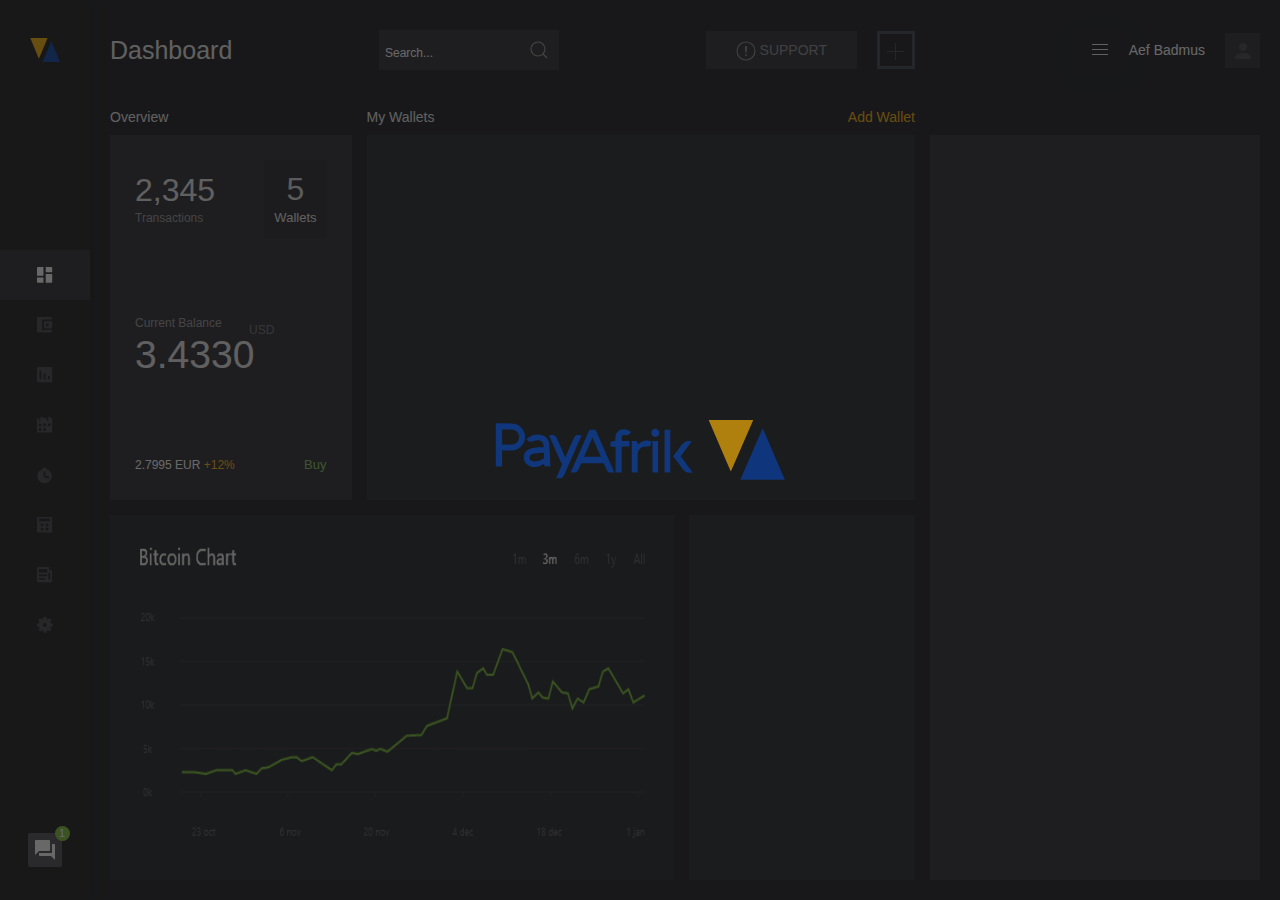
==== dashboard.html @ 867e87a2 "error fix" ====
<!doctype html>
<html lang="en">
<head>
  <meta charset="UTF-8">
  <meta name="viewport" content="width=device-width, initial-scale=1">
  <script>document.getElementsByTagName("html")[0].className += " js";</script>
  <script>
    if('CSS' in window && CSS.supports('color', 'var(--color-var)')) {
      document.write('<link rel="stylesheet" href="assets/css/uikit.min.css"> \n' +
              ' <link rel="stylesheet" href="assets/css/style.css"> ');
    } else {
      document.write('<link rel="stylesheet" href="assets/css/style-fallback.css">');
    }
  </script>
  <noscript>
    <link rel="stylesheet" href="assets/css/style-fallback.css">
  </noscript>
  <title>PayAfrik | Dashboard</title>
</head>
    <body>
        <!--Preloader-->
        <div id="introLoader" class="introloader">
            <div class="loader-container">
                <div class="spinner">
                    <img src="assets/img/logo-text.svg" alt="">
                </div>
                <div class="spinner-inner">
                    <img src="assets/img/logo-piece.svg" alt="">
                </div>
            </div>
        </div>
        <div id="particles-js" class="uk-position-fixed hidden"></div>
        <header class="page-container">
            <nav class="navigation">
                <div class="left-nav">
                    <h4 class="color-white dash-title">Dashboard</h4>
                    <form class="uk-search uk-search-default">
                        <span class="uk-search-icon-flip" uk-search-icon></span>
                        <input class="uk-search-input" type="search" placeholder="Search...">
                    </form>
                    <div class="flex flex-wrap">
                        <button class="uk-button">
                            <span uk-icon="warning"></span> Support
                        </button>
                        <button class="button-outline">
                            <span uk-icon="plus"></span>
                        </button>
                    </div>
                </div>
                <div class="right-nav">
                    <div class="flex flex-wrap uk-flex-middle">
                        <a href="#" class="uk-icon-link color-white btn" uk-icon="menu"></a>
                        <span class="user-name">Aef Badmus</span>
                        <button class="avatar">
                            <img src="./assets/img/avatar.png" alt="">
                        </button>
                    </div>
                </div>
            </nav>
            <aside class="sidebar">
                <div class="logo">
                    <img width="30" src="./assets/img/logo-piece.svg" alt="">
                </div>
                <div class="icons">
                    <div class="active">
                        <svg width="16px" height="16px" viewBox="0 0 16 16" version="1.1" xmlns:xlink="http://www.w3.org/1999/xlink" xmlns="http://www.w3.org/2000/svg">
                            <desc>Created with Lunacy</desc>
                            <defs>
                                <path d="M6.4495 0L1.04 0Q0.933174 0 0.830505 0.0193487Q0.727836 0.0386973 0.632668 0.0767647Q0.5375 0.114832 0.45293 0.170379Q0.36836 0.225925 0.297143 0.297143Q0.225925 0.36836 0.170379 0.45293Q0.114832 0.5375 0.0767647 0.632668Q0.0386973 0.727836 0.0193487 0.830505Q0 0.933174 0 1.04L0 8.64652L6.4495 8.64652L6.4495 0ZM14.16 0L8.7505 0L8.7505 5.2L15.2 5.2L15.2 1.04Q15.2 0.933174 15.1807 0.830505Q15.1613 0.727836 15.1232 0.632668Q15.0852 0.5375 15.0296 0.45293Q14.9741 0.36836 14.9029 0.297143Q14.8316 0.225925 14.7471 0.170379Q14.6625 0.114832 14.5673 0.0767647Q14.4722 0.0386973 14.3695 0.0193487Q14.2668 0 14.16 0ZM15.2 7.06367L8.7505 7.06367L8.7505 15.7102L14.16 15.7102Q14.2668 15.7102 14.3695 15.6908Q14.4722 15.6715 14.5673 15.6334Q14.6625 15.5954 14.7471 15.5398Q14.8316 15.4843 14.9029 15.4131Q14.9741 15.3418 15.0296 15.2573Q15.0852 15.1727 15.1232 15.0775Q15.1613 14.9824 15.1807 14.8797Q15.2 14.777 15.2 14.6702L15.2 7.06367ZM0 10.5102L6.4495 10.5102L6.4495 15.7102L1.04 15.7102Q0.933174 15.7102 0.830505 15.6908Q0.727836 15.6715 0.632668 15.6334Q0.5375 15.5954 0.45293 15.5398Q0.36836 15.4843 0.297143 15.4131Q0.225925 15.3418 0.170379 15.2573Q0.114832 15.1727 0.0767647 15.0775Q0.0386973 14.9824 0.0193487 14.8797Q0 14.777 0 14.6702L0 10.5102Z" id="path_1" />
                                <clipPath id="mask_1">
                                    <use xlink:href="#path_1" />
                                </clipPath>
                            </defs>
                            <path d="M6.4495 0L1.04 0Q0.933174 0 0.830505 0.0193487Q0.727836 0.0386973 0.632668 0.0767647Q0.5375 0.114832 0.45293 0.170379Q0.36836 0.225925 0.297143 0.297143Q0.225925 0.36836 0.170379 0.45293Q0.114832 0.5375 0.0767647 0.632668Q0.0386973 0.727836 0.0193487 0.830505Q0 0.933174 0 1.04L0 8.64652L6.4495 8.64652L6.4495 0ZM14.16 0L8.7505 0L8.7505 5.2L15.2 5.2L15.2 1.04Q15.2 0.933174 15.1807 0.830505Q15.1613 0.727836 15.1232 0.632668Q15.0852 0.5375 15.0296 0.45293Q14.9741 0.36836 14.9029 0.297143Q14.8316 0.225925 14.7471 0.170379Q14.6625 0.114832 14.5673 0.0767647Q14.4722 0.0386973 14.3695 0.0193487Q14.2668 0 14.16 0ZM15.2 7.06367L8.7505 7.06367L8.7505 15.7102L14.16 15.7102Q14.2668 15.7102 14.3695 15.6908Q14.4722 15.6715 14.5673 15.6334Q14.6625 15.5954 14.7471 15.5398Q14.8316 15.4843 14.9029 15.4131Q14.9741 15.3418 15.0296 15.2573Q15.0852 15.1727 15.1232 15.0775Q15.1613 14.9824 15.1807 14.8797Q15.2 14.777 15.2 14.6702L15.2 7.06367ZM0 10.5102L6.4495 10.5102L6.4495 15.7102L1.04 15.7102Q0.933174 15.7102 0.830505 15.6908Q0.727836 15.6715 0.632668 15.6334Q0.5375 15.5954 0.45293 15.5398Q0.36836 15.4843 0.297143 15.4131Q0.225925 15.3418 0.170379 15.2573Q0.114832 15.1727 0.0767647 15.0775Q0.0386973 14.9824 0.0193487 14.8797Q0 14.777 0 14.6702L0 10.5102Z" id="Main" fill="#FFFFFF" fill-rule="evenodd" stroke="none" />
                        </svg>
                    </div>
                    <div>
                        <svg width="16px" height="16px" viewBox="0 0 16 16" version="1.1" xmlns:xlink="http://www.w3.org/1999/xlink" xmlns="http://www.w3.org/2000/svg">
                            <path d="M13.7611 0L1.04 0Q0.933174 0 0.830505 0.0193487Q0.727836 0.0386973 0.632668 0.0767647Q0.5375 0.114832 0.45293 0.170379Q0.36836 0.225925 0.297143 0.297143Q0.225925 0.36836 0.170379 0.45293Q0.114832 0.5375 0.0767647 0.632668Q0.0386973 0.727836 0.0193487 0.830505Q0 0.933174 0 1.04L0 14.56Q0 14.6668 0.0193487 14.7695Q0.0386973 14.8722 0.0767647 14.9673Q0.114832 15.0625 0.170379 15.1471Q0.225925 15.2316 0.297143 15.3029Q0.36836 15.3741 0.45293 15.4296Q0.5375 15.4852 0.632668 15.5232Q0.727836 15.5613 0.830505 15.5807Q0.933174 15.6 1.04 15.6L13.7611 15.6Q13.8679 15.6 13.9706 15.5807Q14.0732 15.5613 14.1684 15.5232Q14.2636 15.4852 14.3481 15.4296Q14.4327 15.3741 14.5039 15.3029Q14.5751 15.2316 14.6307 15.1471Q14.6862 15.0625 14.7243 14.9673Q14.7624 14.8722 14.7817 14.7695Q14.8011 14.6668 14.8011 14.56L14.8011 13L6.11587 13Q6.00905 13 5.90638 12.9807Q5.80371 12.9613 5.70854 12.9232Q5.61337 12.8852 5.5288 12.8296Q5.44423 12.7741 5.37302 12.7029Q5.3018 12.6316 5.24625 12.5471Q5.19071 12.4625 5.15264 12.3673Q5.11457 12.2722 5.09522 12.1695Q5.07587 12.0668 5.07587 11.96L5.07587 3.64Q5.07587 3.53317 5.09522 3.43051Q5.11457 3.32784 5.15264 3.23267Q5.19071 3.1375 5.24625 3.05293Q5.3018 2.96836 5.37302 2.89714Q5.44423 2.82593 5.5288 2.77038Q5.61337 2.71483 5.70854 2.67676Q5.80371 2.6387 5.90638 2.61935Q6.00905 2.6 6.11587 2.6L14.8011 2.6L14.8011 1.04Q14.8011 0.933174 14.7817 0.830505Q14.7624 0.727836 14.7243 0.632668Q14.6862 0.5375 14.6307 0.45293Q14.5751 0.36836 14.5039 0.297143Q14.4327 0.225925 14.3481 0.170379Q14.2636 0.114832 14.1684 0.0767647Q14.0732 0.0386973 13.9706 0.0193487Q13.8679 0 13.7611 0ZM8.07717 4.16L14.16 4.16Q14.2668 4.16 14.3695 4.17935Q14.4722 4.1987 14.5673 4.23676Q14.6625 4.27483 14.7471 4.33038Q14.8316 4.38593 14.9029 4.45714Q14.9741 4.52836 15.0296 4.61293Q15.0852 4.6975 15.1232 4.79267Q15.1613 4.88784 15.1807 4.99051Q15.2 5.09317 15.2 5.2L15.2 10.4Q15.2 10.5068 15.1807 10.6095Q15.1613 10.7122 15.1232 10.8073Q15.0852 10.9025 15.0296 10.9871Q14.9741 11.0716 14.9029 11.1429Q14.8316 11.2141 14.7471 11.2696Q14.6625 11.3252 14.5673 11.3632Q14.4722 11.4013 14.3695 11.4207Q14.2668 11.44 14.16 11.44L8.07717 11.44Q7.97034 11.44 7.86767 11.4207Q7.765 11.4013 7.66983 11.3632Q7.57467 11.3252 7.4901 11.2696Q7.40553 11.2141 7.33431 11.1429Q7.26309 11.0716 7.20754 10.9871Q7.152 10.9025 7.11393 10.8073Q7.07586 10.7122 7.05651 10.6095Q7.03717 10.5068 7.03717 10.4L7.03717 5.2Q7.03717 5.09317 7.05651 4.99051Q7.07586 4.88784 7.11393 4.79267Q7.152 4.6975 7.20754 4.61293Q7.26309 4.52836 7.33431 4.45714Q7.40553 4.38593 7.4901 4.33038Q7.57467 4.27483 7.66983 4.23676Q7.765 4.1987 7.86767 4.17935Q7.97034 4.16 8.07717 4.16ZM11.0711 6.46006L9.60438 6.46006Q9.55097 6.46006 9.49964 6.46973Q9.4483 6.47941 9.40072 6.49844Q9.35313 6.51747 9.31085 6.54525Q9.26856 6.57302 9.23295 6.60863Q9.19735 6.64424 9.16957 6.68652Q9.1418 6.72881 9.12277 6.77639Q9.10373 6.82398 9.09406 6.87531Q9.08438 6.92664 9.08438 6.98006L9.08438 8.62806Q9.08438 8.68147 9.09406 8.7328Q9.10373 8.78414 9.12277 8.83172Q9.1418 8.87931 9.16957 8.92159Q9.19735 8.96388 9.23295 8.99949Q9.26856 9.03509 9.31085 9.06287Q9.35313 9.09064 9.40072 9.10967Q9.4483 9.12871 9.49964 9.13838Q9.55097 9.14806 9.60438 9.14806L11.0711 9.14806Q11.1245 9.14806 11.1758 9.13838Q11.2271 9.12871 11.2747 9.10968Q11.3223 9.09064 11.3646 9.06287Q11.4069 9.0351 11.4425 8.99949Q11.4781 8.96388 11.5059 8.92159Q11.5336 8.87931 11.5527 8.83172Q11.5717 8.78414 11.5814 8.7328Q11.5911 8.68147 11.5911 8.62806L11.5911 6.98006Q11.5911 6.92664 11.5814 6.87531Q11.5717 6.82398 11.5527 6.77639Q11.5336 6.72881 11.5059 6.68652Q11.4781 6.64424 11.4425 6.60863Q11.4069 6.57302 11.3646 6.54525Q11.3223 6.51747 11.2747 6.49844Q11.2271 6.47941 11.1758 6.46973Q11.1245 6.46006 11.0711 6.46006Z" id="wallet" fill="#43444B" fill-rule="evenodd" stroke="none"></path>
                        </svg>
                    </div>
                    <div>
                        <svg width="16px" height="16px" viewBox="0 0 16 16" version="1.1" xmlns:xlink="http://www.w3.org/1999/xlink" xmlns="http://www.w3.org/2000/svg">
                            <desc>Created with Lunacy</desc>
                            <path d="M14.16 0L1.04 0Q0.933174 0 0.830505 0.0193487Q0.727836 0.0386973 0.632668 0.0767647Q0.5375 0.114832 0.45293 0.170379Q0.36836 0.225925 0.297143 0.297143Q0.225925 0.36836 0.170379 0.45293Q0.114832 0.5375 0.0767647 0.632668Q0.0386973 0.727836 0.0193487 0.830505Q0 0.933174 0 1.04L0 14.16Q0 14.2668 0.0193487 14.3695Q0.0386973 14.4722 0.0767647 14.5673Q0.114832 14.6625 0.170379 14.7471Q0.225925 14.8316 0.297143 14.9029Q0.36836 14.9741 0.45293 15.0296Q0.5375 15.0852 0.632668 15.1232Q0.727836 15.1613 0.830505 15.1807Q0.933174 15.2 1.04 15.2L14.16 15.2Q14.2668 15.2 14.3695 15.1807Q14.4722 15.1613 14.5673 15.1232Q14.6625 15.0852 14.7471 15.0296Q14.8316 14.9741 14.9029 14.9029Q14.9741 14.8316 15.0296 14.7471Q15.0852 14.6625 15.1232 14.5673Q15.1613 14.4722 15.1807 14.3695Q15.2 14.2668 15.2 14.16L15.2 1.04Q15.2 0.933174 15.1807 0.830505Q15.1613 0.727836 15.1232 0.632668Q15.0852 0.5375 15.0296 0.45293Q14.9741 0.36836 14.9029 0.297143Q14.8316 0.225925 14.7471 0.170379Q14.6625 0.114832 14.5673 0.0767647Q14.4722 0.0386973 14.3695 0.0193487Q14.2668 0 14.16 0ZM3.87331 3.70205L2.99331 3.70205Q2.93989 3.70205 2.88856 3.71173Q2.83723 3.7214 2.78964 3.74043Q2.74206 3.75947 2.69977 3.78724Q2.65749 3.81501 2.62188 3.85062Q2.58627 3.88623 2.5585 3.92852Q2.53072 3.9708 2.51169 4.01838Q2.49266 4.06597 2.48298 4.1173Q2.47331 4.16864 2.47331 4.22205L2.47331 11.9641Q2.47331 12.0175 2.48298 12.0688Q2.49266 12.1202 2.51169 12.1677Q2.53072 12.2153 2.5585 12.2576Q2.58627 12.2999 2.62188 12.3355Q2.65749 12.3711 2.69977 12.3989Q2.74206 12.4267 2.78964 12.4457Q2.83723 12.4647 2.88856 12.4744Q2.93989 12.4841 2.99331 12.4841L3.87331 12.4841Q3.92672 12.4841 3.97805 12.4744Q4.02939 12.4647 4.07697 12.4457Q4.12456 12.4267 4.16684 12.3989Q4.20913 12.3711 4.24474 12.3355Q4.28034 12.2999 4.30812 12.2576Q4.33589 12.2153 4.35492 12.1677Q4.37396 12.1202 4.38363 12.0688Q4.39331 12.0175 4.39331 11.9641L4.39331 4.22205Q4.39331 4.16864 4.38363 4.1173Q4.37396 4.06597 4.35492 4.01838Q4.33589 3.9708 4.30812 3.92852Q4.28034 3.88623 4.24474 3.85062Q4.20913 3.81501 4.16684 3.78724Q4.12456 3.75947 4.07697 3.74043Q4.02939 3.7214 3.97805 3.71173Q3.92672 3.70205 3.87331 3.70205ZM7.16 6.29903L8.04 6.29903Q8.09341 6.29903 8.14475 6.30871Q8.19608 6.31838 8.24367 6.33742Q8.29125 6.35645 8.33354 6.38422Q8.37582 6.412 8.41143 6.44761Q8.44704 6.48321 8.47481 6.5255Q8.50258 6.56779 8.52162 6.61537Q8.54065 6.66295 8.55033 6.71429Q8.56 6.76562 8.56 6.81903L8.56 11.9641Q8.56 12.0175 8.55033 12.0688Q8.54065 12.1202 8.52162 12.1678Q8.50258 12.2153 8.47481 12.2576Q8.44704 12.2999 8.41143 12.3355Q8.37582 12.3711 8.33354 12.3989Q8.29125 12.4267 8.24367 12.4457Q8.19608 12.4647 8.14475 12.4744Q8.09341 12.4841 8.04 12.4841L7.16 12.4841Q7.10659 12.4841 7.05525 12.4744Q7.00392 12.4647 6.95633 12.4457Q6.90875 12.4267 6.86646 12.3989Q6.82418 12.3711 6.78857 12.3355Q6.75296 12.2999 6.72519 12.2576Q6.69742 12.2153 6.67838 12.1678Q6.65935 12.1202 6.64967 12.0688Q6.64 12.0175 6.64 11.9641L6.64 6.81903Q6.64 6.76562 6.64967 6.71429Q6.65935 6.66295 6.67838 6.61537Q6.69742 6.56779 6.72519 6.5255Q6.75296 6.48321 6.78857 6.44761Q6.82418 6.412 6.86647 6.38422Q6.90875 6.35645 6.95633 6.33742Q7.00392 6.31838 7.05525 6.30871Q7.10659 6.29903 7.16 6.29903ZM12.2067 8.90045L11.3267 8.90045Q11.2733 8.90045 11.2219 8.91013Q11.1706 8.9198 11.123 8.93884Q11.0754 8.95787 11.0332 8.98564Q10.9909 9.01342 10.9553 9.04903Q10.9197 9.08463 10.8919 9.12692Q10.8641 9.16921 10.8451 9.21679Q10.826 9.26437 10.8164 9.31571Q10.8067 9.36704 10.8067 9.42045L10.8067 11.9641Q10.8067 12.0175 10.8164 12.0688Q10.826 12.1202 10.8451 12.1678Q10.8641 12.2153 10.8919 12.2576Q10.9197 12.2999 10.9553 12.3355Q10.9909 12.3711 11.0332 12.3989Q11.0754 12.4267 11.123 12.4457Q11.1706 12.4647 11.2219 12.4744Q11.2733 12.4841 11.3267 12.4841L12.2067 12.4841Q12.2601 12.4841 12.3114 12.4744Q12.3628 12.4647 12.4104 12.4457Q12.4579 12.4267 12.5002 12.3989Q12.5425 12.3711 12.5781 12.3355Q12.6137 12.2999 12.6415 12.2576Q12.6693 12.2153 12.6883 12.1678Q12.7073 12.1202 12.717 12.0688Q12.7267 12.0175 12.7267 11.9641L12.7267 9.42045Q12.7267 9.36704 12.717 9.31571Q12.7073 9.26437 12.6883 9.21679Q12.6693 9.1692 12.6415 9.12692Q12.6137 9.08463 12.5781 9.04903Q12.5425 9.01342 12.5002 8.98564Q12.4579 8.95787 12.4104 8.93884Q12.3628 8.9198 12.3114 8.91013Q12.2601 8.90045 12.2067 8.90045Z" id="Chart" fill="#43444B" fill-rule="evenodd" stroke="none" />
                        </svg>
                    </div>
                    <div>
                        <svg width="16px" height="16px" viewBox="0 0 16 16" version="1.1" xmlns:xlink="http://www.w3.org/1999/xlink" xmlns="http://www.w3.org/2000/svg">
                            <desc>Created with Lunacy</desc>
                            <path d="M5.95598 0.502875Q5.94239 0.451221 5.91965 0.401577Q5.89691 0.351933 5.86576 0.305916Q5.83462 0.259899 5.79608 0.219007Q5.75755 0.178115 5.71288 0.143679Q5.6682 0.109243 5.61885 0.0823838Q5.5695 0.0555252 5.51707 0.0371183Q5.46464 0.0187115 5.41084 0.00935573Q5.35705 0 5.30363 0L3.97498 0Q3.92157 0 3.87023 0.00967433Q3.8189 0.0193487 3.77131 0.0383823Q3.72373 0.057416 3.68145 0.0851893Q3.63916 0.112963 3.60355 0.148571Q3.56794 0.18418 3.54017 0.226465Q3.5124 0.26875 3.49336 0.316334Q3.47433 0.363918 3.46465 0.415253Q3.45498 0.466587 3.45498 0.52L3.45498 1.2L3.45433 1.2L3.45433 3.19755Q3.45433 3.25096 3.44466 3.3023Q3.43498 3.35363 3.41595 3.40121Q3.39691 3.4488 3.36914 3.49108Q3.34137 3.53337 3.30576 3.56898Q3.27015 3.60459 3.22786 3.63236Q3.18558 3.66013 3.138 3.67917Q3.09041 3.6982 3.03908 3.70787Q2.98774 3.71755 2.93433 3.71755L2.32775 3.71755Q2.27434 3.71755 2.223 3.70787Q2.17167 3.6982 2.12408 3.67917Q2.0765 3.66013 2.03421 3.63236Q1.99193 3.60459 1.95632 3.56898Q1.92071 3.53337 1.89294 3.49108Q1.86516 3.4488 1.84613 3.40122Q1.8271 3.35363 1.81742 3.3023Q1.80775 3.25096 1.80775 3.19755L1.80775 1.2L1.04 1.2Q0.933174 1.2 0.830505 1.21935Q0.727836 1.2387 0.632668 1.27676Q0.5375 1.31483 0.45293 1.37038Q0.36836 1.42593 0.297143 1.49714Q0.225925 1.56836 0.170379 1.65293Q0.114832 1.7375 0.0767647 1.83267Q0.0386973 1.92784 0.0193487 2.03051Q0 2.13317 0 2.24L0 14.56Q0 14.6668 0.0193487 14.7695Q0.0386973 14.8722 0.0767647 14.9673Q0.114832 15.0625 0.170379 15.1471Q0.225925 15.2316 0.297143 15.3029Q0.36836 15.3741 0.45293 15.4296Q0.5375 15.4852 0.632668 15.5232Q0.727836 15.5613 0.830505 15.5807Q0.933174 15.6 1.04 15.6L14.16 15.6Q14.2668 15.6 14.3695 15.5807Q14.4722 15.5613 14.5673 15.5232Q14.6625 15.4852 14.7471 15.4296Q14.8316 15.3741 14.9029 15.3029Q14.9741 15.2316 15.0296 15.1471Q15.0852 15.0625 15.1232 14.9673Q15.1613 14.8722 15.1807 14.7695Q15.2 14.6668 15.2 14.56L15.2 2.24Q15.2 2.13317 15.1807 2.03051Q15.1613 1.92784 15.1232 1.83267Q15.0852 1.7375 15.0296 1.65293Q14.9741 1.56836 14.9029 1.49714Q14.8316 1.42593 14.7471 1.37038Q14.6625 1.31483 14.5673 1.27676Q14.4722 1.2387 14.3695 1.21935Q14.2668 1.2 14.16 1.2L13.9591 1.2L13.7744 0.510033Q13.7606 0.458436 13.7376 0.408848Q13.7147 0.359259 13.6833 0.313293Q13.652 0.267326 13.6133 0.226479Q13.5746 0.185632 13.5298 0.151234Q13.485 0.116836 13.4355 0.0900075Q13.386 0.0631785 13.3335 0.0447921Q13.281 0.0264056 13.2272 0.0170602Q13.1734 0.00771484 13.1199 0.00771484L11.7913 0.00771484Q11.7379 0.00771484 11.6865 0.0173892Q11.6352 0.0270635 11.5876 0.0460972Q11.54 0.0651309 11.4978 0.0929042Q11.4555 0.120678 11.4199 0.156286Q11.3843 0.191895 11.3565 0.23418Q11.3287 0.276465 11.3097 0.324049Q11.2906 0.371633 11.281 0.422967Q11.2713 0.474302 11.2713 0.527715L11.2713 3.19755Q11.2713 3.25096 11.2616 3.3023Q11.2519 3.35363 11.2329 3.40121Q11.2139 3.4488 11.1861 3.49108Q11.1583 3.53337 11.1227 3.56898Q11.0871 3.60459 11.0448 3.63236Q11.0025 3.66013 10.955 3.67917Q10.9074 3.6982 10.856 3.70787Q10.8047 3.71755 10.7513 3.71755L10.1447 3.71755Q10.0913 3.71755 10.04 3.70787Q9.98863 3.6982 9.94104 3.67917Q9.89346 3.66013 9.85117 3.63236Q9.80889 3.60459 9.77328 3.56898Q9.73767 3.53337 9.7099 3.49108Q9.68212 3.4488 9.66309 3.40122Q9.64406 3.35363 9.63438 3.3023Q9.62471 3.25096 9.62471 3.19755L9.62471 1.2L6.13946 1.2L5.95598 0.502875ZM2.27726 6.49193L3.92526 6.49193Q3.97868 6.49193 4.03001 6.5016Q4.08134 6.51127 4.12893 6.53031Q4.17651 6.54934 4.2188 6.57712Q4.26108 6.60489 4.29669 6.6405Q4.3323 6.67611 4.36007 6.71839Q4.38785 6.76068 4.40688 6.80826Q4.42591 6.85584 4.43559 6.90718Q4.44526 6.95851 4.44526 7.01193L4.44526 8.65993Q4.44526 8.71334 4.43559 8.76467Q4.42591 8.81601 4.40688 8.86359Q4.38785 8.91118 4.36007 8.95346Q4.3323 8.99575 4.29669 9.03135Q4.26108 9.06696 4.2188 9.09474Q4.17651 9.12251 4.12893 9.14154Q4.08134 9.16058 4.03001 9.17025Q3.97868 9.17993 3.92526 9.17993L2.27726 9.17993Q2.22385 9.17993 2.17251 9.17025Q2.12118 9.16058 2.0736 9.14154Q2.02601 9.12251 1.98373 9.09474Q1.94144 9.06696 1.90583 9.03135Q1.87023 8.99575 1.84245 8.95346Q1.81468 8.91118 1.79564 8.86359Q1.77661 8.81601 1.76694 8.76467Q1.75726 8.71334 1.75726 8.65993L1.75726 7.01193Q1.75726 6.95851 1.76694 6.90718Q1.77661 6.85584 1.79564 6.80826Q1.81468 6.76068 1.84245 6.71839Q1.87023 6.67611 1.90583 6.6405Q1.94144 6.60489 1.98373 6.57712Q2.02601 6.54934 2.0736 6.53031Q2.12118 6.51127 2.17251 6.5016Q2.22385 6.49193 2.27726 6.49193ZM8.50059 6.49193L6.85259 6.49193Q6.79917 6.49193 6.74784 6.5016Q6.69651 6.51127 6.64892 6.53031Q6.60134 6.54934 6.55905 6.57712Q6.51677 6.60489 6.48116 6.6405Q6.44555 6.67611 6.41778 6.71839Q6.39 6.76068 6.37097 6.80826Q6.35193 6.85584 6.34226 6.90718Q6.33259 6.95851 6.33259 7.01193L6.33259 8.65993Q6.33259 8.71334 6.34226 8.76467Q6.35193 8.81601 6.37097 8.86359Q6.39 8.91118 6.41778 8.95346Q6.44555 8.99575 6.48116 9.03135Q6.51677 9.06696 6.55905 9.09474Q6.60134 9.12251 6.64892 9.14154Q6.69651 9.16058 6.74784 9.17025Q6.79917 9.17993 6.85259 9.17993L8.50059 9.17993Q8.554 9.17993 8.60533 9.17025Q8.65667 9.16058 8.70425 9.14154Q8.75184 9.12251 8.79412 9.09474Q8.83641 9.06696 8.87201 9.03135Q8.90762 8.99575 8.9354 8.95346Q8.96317 8.91118 8.9822 8.86359Q9.00124 8.81601 9.01091 8.76467Q9.02059 8.71334 9.02059 8.65993L9.02059 7.01193Q9.02059 6.95851 9.01091 6.90718Q9.00124 6.85584 8.9822 6.80826Q8.96317 6.76068 8.9354 6.71839Q8.90762 6.67611 8.87201 6.6405Q8.83641 6.60489 8.79412 6.57712Q8.75184 6.54934 8.70425 6.53031Q8.65667 6.51127 8.60533 6.5016Q8.554 6.49193 8.50059 6.49193ZM11.4279 6.49193L13.0759 6.49193Q13.1293 6.49193 13.1807 6.5016Q13.232 6.51127 13.2796 6.53031Q13.3272 6.54934 13.3694 6.57712Q13.4117 6.60489 13.4473 6.6405Q13.4829 6.67611 13.5107 6.71839Q13.5385 6.76068 13.5575 6.80826Q13.5766 6.85584 13.5862 6.90718Q13.5959 6.95851 13.5959 7.01193L13.5959 8.65993Q13.5959 8.71334 13.5862 8.76467Q13.5766 8.81601 13.5575 8.86359Q13.5385 8.91118 13.5107 8.95346Q13.4829 8.99575 13.4473 9.03135Q13.4117 9.06696 13.3694 9.09474Q13.3272 9.12251 13.2796 9.14154Q13.232 9.16058 13.1807 9.17025Q13.1293 9.17993 13.0759 9.17993L11.4279 9.17993Q11.3745 9.17993 11.3232 9.17025Q11.2718 9.16058 11.2242 9.14154Q11.1767 9.12251 11.1344 9.09474Q11.0921 9.06696 11.0565 9.03135Q11.0209 8.99575 10.9931 8.95346Q10.9653 8.91118 10.9463 8.86359Q10.9273 8.81601 10.9176 8.76467Q10.9079 8.71334 10.9079 8.65993L10.9079 7.01193Q10.9079 6.95851 10.9176 6.90718Q10.9273 6.85584 10.9463 6.80826Q10.9653 6.76068 10.9931 6.71839Q11.0209 6.67611 11.0565 6.6405Q11.0921 6.60489 11.1344 6.57712Q11.1767 6.54934 11.2242 6.53031Q11.2718 6.51127 11.3232 6.5016Q11.3745 6.49193 11.4279 6.49193ZM2.27726 11.2545L3.92526 11.2545Q3.97868 11.2545 4.03001 11.2641Q4.08134 11.2738 4.12893 11.2929Q4.17651 11.3119 4.2188 11.3397Q4.26108 11.3674 4.29669 11.403Q4.3323 11.4387 4.36007 11.4809Q4.38785 11.5232 4.40688 11.5708Q4.42591 11.6184 4.43559 11.6697Q4.44526 11.7211 4.44526 11.7745L4.44526 13.4225Q4.44526 13.4759 4.43559 13.5272Q4.42591 13.5786 4.40688 13.6261Q4.38785 13.6737 4.36007 13.716Q4.3323 13.7583 4.29669 13.7939Q4.26108 13.8295 4.2188 13.8573Q4.17651 13.8851 4.12893 13.9041Q4.08134 13.9231 4.03001 13.9328Q3.97868 13.9425 3.92526 13.9425L2.27726 13.9425Q2.22385 13.9425 2.17251 13.9328Q2.12118 13.9231 2.0736 13.9041Q2.02601 13.8851 1.98373 13.8573Q1.94144 13.8295 1.90583 13.7939Q1.87023 13.7583 1.84245 13.716Q1.81468 13.6737 1.79564 13.6261Q1.77661 13.5786 1.76694 13.5272Q1.75726 13.4759 1.75726 13.4225L1.75726 11.7745Q1.75726 11.7211 1.76694 11.6697Q1.77661 11.6184 1.79564 11.5708Q1.81468 11.5232 1.84245 11.4809Q1.87023 11.4387 1.90583 11.403Q1.94144 11.3674 1.98373 11.3397Q2.02601 11.3119 2.0736 11.2929Q2.12118 11.2738 2.17251 11.2641Q2.22385 11.2545 2.27726 11.2545ZM8.50059 11.2545L6.85259 11.2545Q6.79917 11.2545 6.74784 11.2641Q6.69651 11.2738 6.64892 11.2929Q6.60134 11.3119 6.55905 11.3397Q6.51677 11.3674 6.48116 11.403Q6.44555 11.4387 6.41778 11.4809Q6.39 11.5232 6.37097 11.5708Q6.35193 11.6184 6.34226 11.6697Q6.33259 11.7211 6.33259 11.7745L6.33259 13.4225Q6.33259 13.4759 6.34226 13.5272Q6.35193 13.5786 6.37097 13.6261Q6.39 13.6737 6.41778 13.716Q6.44555 13.7583 6.48116 13.7939Q6.51677 13.8295 6.55905 13.8573Q6.60134 13.8851 6.64892 13.9041Q6.69651 13.9231 6.74784 13.9328Q6.79917 13.9425 6.85259 13.9425L8.50059 13.9425Q8.554 13.9425 8.60533 13.9328Q8.65667 13.9231 8.70425 13.9041Q8.75184 13.8851 8.79412 13.8573Q8.83641 13.8295 8.87201 13.7939Q8.90762 13.7583 8.9354 13.716Q8.96317 13.6737 8.9822 13.6261Q9.00124 13.5786 9.01091 13.5272Q9.02059 13.4759 9.02059 13.4225L9.02059 11.7745Q9.02059 11.7211 9.01091 11.6697Q9.00124 11.6184 8.9822 11.5708Q8.96317 11.5232 8.9354 11.4809Q8.90762 11.4387 8.87201 11.403Q8.83641 11.3674 8.79412 11.3397Q8.75184 11.3119 8.70425 11.2929Q8.65667 11.2738 8.60533 11.2641Q8.554 11.2545 8.50059 11.2545Z" id="Calendar" fill="#43444B" fill-rule="evenodd" stroke="none" />
                        </svg>
                    </div>
                    <div>
                        <svg width="16px" height="17px" viewBox="0 0 16 17" version="1.1" xmlns:xlink="http://www.w3.org/1999/xlink" xmlns="http://www.w3.org/2000/svg">
                            <desc>Created with Lunacy</desc>
                            <path d="M8.42476 0L5.99376 0Q5.92913 0 5.86834 0.0228035Q5.80755 0.045607 5.75844 0.0882684Q5.70934 0.13093 5.67827 0.187939Q5.64719 0.244947 5.63816 0.308939L5.46202 1.55724C2.32504 2.33581 0 5.17053 0 8.5483C0 12.5263 3.22482 15.7511 7.20284 15.7511C11.1809 15.7511 14.4057 12.5263 14.4057 8.5483C14.4057 5.17324 12.0844 2.34036 8.9512 1.55912L8.77927 0.30909Q8.77047 0.245067 8.73959 0.18803Q8.70872 0.130994 8.65976 0.0883115Q8.61081 0.0456292 8.5501 0.0228146Q8.48939 0 8.42476 0ZM8.16284 4.56728Q8.16284 4.51387 8.15316 4.46254Q8.14349 4.4112 8.12445 4.36362Q8.10542 4.31603 8.07765 4.27375Q8.04987 4.23146 8.01427 4.19586Q7.97866 4.16025 7.93637 4.13247Q7.89409 4.1047 7.8465 4.08567Q7.79892 4.06663 7.74759 4.05696Q7.69625 4.04728 7.64284 4.04728L6.76284 4.04728Q6.70942 4.04728 6.65809 4.05696Q6.60676 4.06663 6.55917 4.08567Q6.51159 4.1047 6.4693 4.13247Q6.42702 4.16025 6.39141 4.19586Q6.3558 4.23146 6.32803 4.27375Q6.30025 4.31603 6.28122 4.36362Q6.26219 4.4112 6.25251 4.46254Q6.24284 4.51387 6.24284 4.56728L6.24284 9.52674L8.16284 9.52674L8.16284 4.56728ZM11.8755 10.087L11.5746 10.9139Q11.5377 11.0151 11.4688 11.0922Q11.4 11.1692 11.3079 11.2121Q11.2159 11.255 11.1126 11.2583Q11.0093 11.2615 10.9081 11.2247L6.24771 9.52846L8.16321 9.52846L8.16321 8.18547L11.5646 9.42082Q11.6659 9.45759 11.7429 9.52641Q11.82 9.59524 11.8629 9.68723Q11.9059 9.77921 11.9091 9.88249Q11.9124 9.98576 11.8755 10.087Z" transform="translate(0.4000244 0.3999023)" id="Clock" fill="#43444B" fill-rule="evenodd" stroke="none" />
                        </svg>
                    </div>
                    <div>
                        <svg width="16px" height="16px" viewBox="0 0 16 16" version="1.1" xmlns:xlink="http://www.w3.org/1999/xlink" xmlns="http://www.w3.org/2000/svg">
                            <desc>Created with Lunacy</desc>
                            <path d="M14.0596 0L1.04 0Q0.933174 0 0.830505 0.0193487Q0.727836 0.0386973 0.632668 0.0767647Q0.5375 0.114832 0.45293 0.170379Q0.36836 0.225925 0.297143 0.297143Q0.225925 0.36836 0.170379 0.45293Q0.114832 0.5375 0.0767647 0.632668Q0.0386973 0.727836 0.0193487 0.830505Q0 0.933174 0 1.04L0 14.56Q0 14.6668 0.0193487 14.7695Q0.0386973 14.8722 0.0767647 14.9673Q0.114832 15.0625 0.170379 15.1471Q0.225925 15.2316 0.297143 15.3029Q0.36836 15.3741 0.45293 15.4296Q0.5375 15.4852 0.632668 15.5232Q0.727836 15.5613 0.830505 15.5807Q0.933174 15.6 1.04 15.6L14.0596 15.6Q14.1664 15.6 14.2691 15.5807Q14.3718 15.5613 14.4669 15.5232Q14.5621 15.4852 14.6467 15.4296Q14.7312 15.3741 14.8025 15.3029Q14.8737 15.2316 14.9292 15.1471Q14.9848 15.0625 15.0228 14.9673Q15.0609 14.8722 15.0803 14.7695Q15.0996 14.6668 15.0996 14.56L15.0996 1.04Q15.0996 0.933174 15.0803 0.830505Q15.0609 0.727836 15.0228 0.632668Q14.9848 0.5375 14.9292 0.45293Q14.8737 0.36836 14.8025 0.297143Q14.7312 0.225925 14.6467 0.170379Q14.5621 0.114832 14.4669 0.0767647Q14.3718 0.0386973 14.2691 0.0193487Q14.1664 0 14.0596 0ZM12.5073 1.48779L2.51784 1.48779Q2.46443 1.48779 2.41309 1.49747Q2.36176 1.50714 2.31418 1.52617Q2.26659 1.54521 2.22431 1.57298Q2.18202 1.60075 2.14641 1.63636Q2.11081 1.67197 2.08303 1.71426Q2.05526 1.75654 2.03623 1.80413Q2.01719 1.85171 2.00752 1.90304Q1.99784 1.95438 1.99784 2.00779L1.99784 3.65014Q1.99784 3.70355 2.00752 3.75489Q2.01719 3.80622 2.03623 3.85381Q2.05526 3.90139 2.08303 3.94367Q2.1108 3.98596 2.14641 4.02157Q2.18202 4.05718 2.22431 4.08495Q2.26659 4.11272 2.31418 4.13176Q2.36176 4.15079 2.41309 4.16047Q2.46443 4.17014 2.51784 4.17014L12.5073 4.17014Q12.5607 4.17014 12.612 4.16047Q12.6633 4.15079 12.7109 4.13176Q12.7585 4.11272 12.8008 4.08495Q12.8431 4.05718 12.8787 4.02157Q12.9143 3.98596 12.9421 3.94367Q12.9698 3.90139 12.9889 3.85381Q13.0079 3.80622 13.0176 3.75489Q13.0273 3.70355 13.0273 3.65014L13.0273 2.00779Q13.0273 1.95438 13.0176 1.90304Q13.0079 1.85171 12.9889 1.80413Q12.9698 1.75654 12.9421 1.71426Q12.9143 1.67197 12.8787 1.63636Q12.8431 1.60075 12.8008 1.57298Q12.7585 1.54521 12.7109 1.52617Q12.6633 1.50714 12.612 1.49747Q12.5607 1.48779 12.5073 1.48779ZM4.22337 6.456L5.87137 6.456Q5.92478 6.456 5.97611 6.46567Q6.02745 6.47535 6.07503 6.49438Q6.12262 6.51342 6.1649 6.54119Q6.20719 6.56896 6.2428 6.60457Q6.2784 6.64018 6.30618 6.68247Q6.33395 6.72475 6.35298 6.77233Q6.37202 6.81992 6.38169 6.87125Q6.39137 6.92259 6.39137 6.976L6.39137 8.624Q6.39137 8.67741 6.38169 8.72875Q6.37202 8.78008 6.35298 8.82767Q6.33395 8.87525 6.30618 8.91754Q6.2784 8.95982 6.2428 8.99543Q6.20719 9.03104 6.1649 9.05881Q6.12262 9.08659 6.07503 9.10562Q6.02745 9.12465 5.97611 9.13433Q5.92478 9.144 5.87137 9.144L4.22337 9.144Q4.16995 9.144 4.11862 9.13433Q4.06729 9.12465 4.0197 9.10562Q3.97212 9.08659 3.92983 9.05881Q3.88755 9.03104 3.85194 8.99543Q3.81633 8.95982 3.78856 8.91754Q3.76078 8.87525 3.74175 8.82767Q3.72272 8.78008 3.71304 8.72875Q3.70337 8.67741 3.70337 8.624L3.70337 6.976Q3.70337 6.92259 3.71304 6.87125Q3.72272 6.81992 3.74175 6.77233Q3.76078 6.72475 3.78856 6.68247Q3.81633 6.64018 3.85194 6.60457Q3.88755 6.56896 3.92983 6.54119Q3.97212 6.51342 4.0197 6.49438Q4.06729 6.47535 4.11862 6.46567Q4.16995 6.456 4.22337 6.456ZM10.8017 6.456L9.15374 6.456Q9.10032 6.456 9.04899 6.46567Q8.99766 6.47535 8.95007 6.49438Q8.90249 6.51342 8.8602 6.54119Q8.81792 6.56896 8.78231 6.60457Q8.7467 6.64018 8.71893 6.68247Q8.69115 6.72475 8.67212 6.77233Q8.65309 6.81992 8.64341 6.87125Q8.63374 6.92259 8.63374 6.976L8.63374 8.624Q8.63374 8.67741 8.64341 8.72875Q8.65309 8.78008 8.67212 8.82767Q8.69115 8.87525 8.71893 8.91754Q8.7467 8.95982 8.78231 8.99543Q8.81792 9.03104 8.8602 9.05881Q8.90249 9.08659 8.95007 9.10562Q8.99766 9.12465 9.04899 9.13433Q9.10032 9.144 9.15374 9.144L10.8017 9.144Q10.8552 9.144 10.9065 9.13433Q10.9578 9.12465 11.0054 9.10562Q11.053 9.08659 11.0953 9.05881Q11.1376 9.03104 11.1732 8.99543Q11.2088 8.95982 11.2365 8.91754Q11.2643 8.87525 11.2834 8.82767Q11.3024 8.78008 11.3121 8.72875Q11.3217 8.67741 11.3217 8.624L11.3217 6.976Q11.3217 6.92259 11.3121 6.87125Q11.3024 6.81992 11.2834 6.77233Q11.2643 6.72475 11.2365 6.68247Q11.2088 6.64018 11.1732 6.60457Q11.1376 6.56896 11.0953 6.54119Q11.053 6.51342 11.0054 6.49438Q10.9578 6.47535 10.9065 6.46567Q10.8552 6.456 10.8017 6.456ZM4.22337 10.8495L5.87137 10.8495Q5.92478 10.8495 5.97611 10.8592Q6.02745 10.8688 6.07503 10.8879Q6.12262 10.9069 6.1649 10.9347Q6.20719 10.9625 6.2428 10.9981Q6.2784 11.0337 6.30618 11.076Q6.33395 11.1182 6.35298 11.1658Q6.37202 11.2134 6.38169 11.2648Q6.39137 11.3161 6.39137 11.3695L6.39137 13.0175Q6.39137 13.0709 6.38169 13.1222Q6.37202 13.1736 6.35298 13.2212Q6.33395 13.2688 6.30618 13.311Q6.2784 13.3533 6.2428 13.3889Q6.20719 13.4245 6.1649 13.4523Q6.12262 13.4801 6.07503 13.4991Q6.02745 13.5182 5.97611 13.5278Q5.92478 13.5375 5.87137 13.5375L4.22337 13.5375Q4.16995 13.5375 4.11862 13.5278Q4.06729 13.5182 4.0197 13.4991Q3.97212 13.4801 3.92983 13.4523Q3.88755 13.4245 3.85194 13.3889Q3.81633 13.3533 3.78856 13.311Q3.76078 13.2688 3.74175 13.2212Q3.72272 13.1736 3.71304 13.1222Q3.70337 13.0709 3.70337 13.0175L3.70337 11.3695Q3.70337 11.3161 3.71304 11.2648Q3.72272 11.2134 3.74175 11.1658Q3.76078 11.1182 3.78856 11.076Q3.81633 11.0337 3.85194 10.9981Q3.88755 10.9625 3.92983 10.9347Q3.97212 10.9069 4.0197 10.8879Q4.06729 10.8688 4.11862 10.8592Q4.16995 10.8495 4.22337 10.8495ZM10.8017 10.8495L9.15374 10.8495Q9.10032 10.8495 9.04899 10.8592Q8.99766 10.8688 8.95007 10.8879Q8.90249 10.9069 8.8602 10.9347Q8.81792 10.9625 8.78231 10.9981Q8.7467 11.0337 8.71893 11.076Q8.69115 11.1182 8.67212 11.1658Q8.65309 11.2134 8.64341 11.2648Q8.63374 11.3161 8.63374 11.3695L8.63374 13.0175Q8.63374 13.0709 8.64341 13.1222Q8.65309 13.1736 8.67212 13.2212Q8.69115 13.2688 8.71893 13.311Q8.7467 13.3533 8.78231 13.3889Q8.81792 13.4245 8.8602 13.4523Q8.90249 13.4801 8.95007 13.4991Q8.99766 13.5182 9.04899 13.5278Q9.10032 13.5375 9.15374 13.5375L10.8017 13.5375Q10.8552 13.5375 10.9065 13.5278Q10.9578 13.5182 11.0054 13.4991Q11.053 13.4801 11.0953 13.4523Q11.1376 13.4245 11.1732 13.3889Q11.2088 13.3533 11.2365 13.311Q11.2643 13.2688 11.2834 13.2212Q11.3024 13.1736 11.3121 13.1222Q11.3217 13.0709 11.3217 13.0175L11.3217 11.3695Q11.3217 11.3161 11.3121 11.2648Q11.3024 11.2134 11.2834 11.1658Q11.2643 11.1182 11.2365 11.076Q11.2088 11.0337 11.1732 10.9981Q11.1376 10.9625 11.0953 10.9347Q11.053 10.9069 11.0054 10.8879Q10.9578 10.8688 10.9065 10.8592Q10.8552 10.8495 10.8017 10.8495Z" id="File" fill="#43444B" fill-rule="evenodd" stroke="none" />
                        </svg>
                    </div>
                    <div>
                        <svg width="16px" height="16px" viewBox="0 0 16 16" version="1.1" xmlns:xlink="http://www.w3.org/1999/xlink" xmlns="http://www.w3.org/2000/svg">
                            <desc>Created with Lunacy</desc>
                            <path d="M11.0479 0L1.04 0Q0.933174 0 0.830505 0.0193487Q0.727836 0.0386973 0.632668 0.0767647Q0.5375 0.114832 0.45293 0.170379Q0.36836 0.225925 0.297143 0.297143Q0.225925 0.36836 0.170379 0.45293Q0.114832 0.5375 0.0767647 0.632668Q0.0386973 0.727836 0.0193487 0.830505Q0 0.933174 0 1.04L0 13.6Q0 13.682 0.007457 13.7627Q0.014914 13.8435 0.0297672 13.9223Q0.0446203 14.0011 0.0667485 14.0774Q0.0888767 14.1536 0.118099 14.2267Q0.147322 14.2997 0.183401 14.369Q0.21948 14.4383 0.262121 14.5032Q0.304762 14.5681 0.353617 14.6281Q0.402472 14.6882 0.457143 14.7429Q0.511814 14.7975 0.571854 14.8464Q0.631895 14.8952 0.696815 14.9379Q0.761736 14.9805 0.831007 15.0166Q0.900279 15.0527 0.973336 15.0819Q1.04639 15.1111 1.12264 15.1333Q1.19889 15.1554 1.2777 15.1702Q1.35651 15.1851 1.43725 15.1925Q1.51799 15.2 1.6 15.2L13.4137 15.2Q13.4957 15.2 13.5764 15.1925Q13.6572 15.1851 13.736 15.1702Q13.8148 15.1554 13.891 15.1333Q13.9673 15.1111 14.0403 15.0819Q14.1134 15.0527 14.1827 15.0166Q14.2519 14.9805 14.3169 14.9379Q14.3818 14.8952 14.4418 14.8464Q14.5019 14.7975 14.5565 14.7429Q14.6112 14.6882 14.6601 14.6281Q14.7089 14.5681 14.7516 14.5032Q14.7942 14.4383 14.8303 14.369Q14.8664 14.2997 14.8956 14.2267Q14.9248 14.1536 14.9469 14.0774Q14.9691 14.0011 14.9839 13.9223Q14.9988 13.8435 15.0062 13.7627Q15.0137 13.682 15.0137 13.6L15.0137 4.22848Q15.0137 4.12165 14.9943 4.01898Q14.975 3.91631 14.9369 3.82115Q14.8988 3.72598 14.8433 3.64141Q14.7877 3.55684 14.7165 3.48562Q14.6453 3.4144 14.5607 3.35886Q14.4762 3.30331 14.381 3.26524Q14.2858 3.22717 14.1832 3.20783Q14.0805 3.18848 13.9737 3.18848L12.0879 3.18848L12.0879 1.04Q12.0879 0.933174 12.0685 0.830505Q12.0492 0.727836 12.0111 0.632668Q11.9731 0.5375 11.9175 0.45293Q11.862 0.36836 11.7907 0.297143Q11.7195 0.225925 11.635 0.170379Q11.5504 0.114832 11.4552 0.0767647Q11.3601 0.0386973 11.2574 0.0193487Q11.1547 0 11.0479 0ZM2.37479 2.04295L9.75471 2.04295Q9.80812 2.04295 9.85946 2.05262Q9.91079 2.06229 9.95837 2.08133Q10.006 2.10036 10.0482 2.12813Q10.0905 2.15591 10.1261 2.19152Q10.1617 2.22713 10.1895 2.26941Q10.2173 2.3117 10.2363 2.35928Q10.2554 2.40686 10.265 2.4582Q10.2747 2.50953 10.2747 2.56295L10.2747 5.0799Q10.2747 5.13332 10.265 5.18465Q10.2554 5.23598 10.2363 5.28357Q10.2173 5.33115 10.1895 5.37344Q10.1617 5.41572 10.1261 5.45133Q10.0905 5.48694 10.0482 5.51471Q10.006 5.54249 9.95837 5.56152Q9.91079 5.58055 9.85946 5.59023Q9.80812 5.5999 9.75471 5.5999L2.37479 5.5999Q2.32137 5.5999 2.27004 5.59023Q2.2187 5.58055 2.17112 5.56152Q2.12354 5.54249 2.08125 5.51471Q2.03897 5.48694 2.00336 5.45133Q1.96775 5.41572 1.93997 5.37344Q1.9122 5.33115 1.89317 5.28357Q1.87413 5.23598 1.86446 5.18465Q1.85479 5.13332 1.85479 5.0799L1.85479 2.56295Q1.85479 2.50953 1.86446 2.4582Q1.87413 2.40686 1.89317 2.35928Q1.9122 2.3117 1.93997 2.26941Q1.96775 2.22713 2.00336 2.19152Q2.03897 2.15591 2.08125 2.12813Q2.12354 2.10036 2.17112 2.08133Q2.2187 2.06229 2.27004 2.05262Q2.32137 2.04295 2.37479 2.04295ZM13.2141 5.5999L11.4461 5.5999L11.4461 12.0484Q11.4461 12.143 11.4622 12.2342Q11.4783 12.3255 11.5101 12.4107Q11.5418 12.4959 11.5883 12.5727Q11.6348 12.6495 11.6947 12.7157Q11.7545 12.7818 11.8261 12.8354Q11.8976 12.889 11.9788 12.9285Q12.06 12.9679 12.1484 12.9922Q12.2369 13.0165 12.3301 13.0248Q12.2821 13.0291 12.2334 13.0291L12.4268 13.0291Q12.3781 13.0291 12.3301 13.0248Q12.4233 13.0165 12.5117 12.9922Q12.6002 12.9679 12.6814 12.9285Q12.7625 12.889 12.8341 12.8354Q12.9057 12.7818 12.9655 12.7157Q13.0254 12.6495 13.0719 12.5727Q13.1184 12.4959 13.1501 12.4107Q13.1819 12.3255 13.198 12.2342Q13.2141 12.143 13.2141 12.0484L13.2141 5.5999ZM9.75471 7.6L2.37479 7.6Q2.32137 7.6 2.27004 7.60967Q2.2187 7.61935 2.17112 7.63838Q2.12354 7.65742 2.08125 7.68519Q2.03897 7.71296 2.00336 7.74857Q1.96775 7.78418 1.93997 7.82647Q1.9122 7.86875 1.89317 7.91633Q1.87413 7.96392 1.86446 8.01525Q1.85479 8.06659 1.85479 8.12L1.85479 8.848Q1.85479 8.90141 1.86446 8.95275Q1.87413 9.00408 1.89317 9.05167Q1.9122 9.09925 1.93997 9.14153Q1.96775 9.18382 2.00336 9.21943Q2.03897 9.25504 2.08125 9.28281Q2.12354 9.31059 2.17112 9.32962Q2.2187 9.34865 2.27004 9.35833Q2.32137 9.368 2.37479 9.368L9.75471 9.368Q9.80812 9.368 9.85946 9.35833Q9.91079 9.34865 9.95837 9.32962Q10.006 9.31059 10.0482 9.28281Q10.0905 9.25504 10.1261 9.21943Q10.1617 9.18382 10.1895 9.14153Q10.2173 9.09925 10.2363 9.05167Q10.2554 9.00408 10.265 8.95275Q10.2747 8.90141 10.2747 8.848L10.2747 8.12Q10.2747 8.06659 10.265 8.01525Q10.2554 7.96392 10.2363 7.91633Q10.2173 7.86875 10.1895 7.82647Q10.1617 7.78418 10.1261 7.74857Q10.0905 7.71296 10.0482 7.68519Q10.006 7.65742 9.95837 7.63838Q9.91079 7.61935 9.85946 7.60967Q9.80812 7.6 9.75471 7.6ZM2.37479 10.8755L7.57961 10.8755Q7.63302 10.8755 7.68436 10.8852Q7.73569 10.8949 7.78328 10.9139Q7.83086 10.933 7.87315 10.9607Q7.91543 10.9885 7.95104 11.0241Q7.98665 11.0597 8.01442 11.102Q8.04219 11.1443 8.06123 11.1919Q8.08026 11.2395 8.08993 11.2908Q8.09961 11.3421 8.09961 11.3955L8.09961 12.1235Q8.09961 12.1769 8.08993 12.2283Q8.08026 12.2796 8.06123 12.3272Q8.04219 12.3748 8.01442 12.4171Q7.98665 12.4594 7.95104 12.495Q7.91543 12.5306 7.87315 12.5583Q7.83086 12.5861 7.78328 12.6051Q7.73569 12.6242 7.68436 12.6339Q7.63302 12.6435 7.57961 12.6435L2.37479 12.6435Q2.32137 12.6435 2.27004 12.6339Q2.2187 12.6242 2.17112 12.6051Q2.12354 12.5861 2.08125 12.5583Q2.03897 12.5306 2.00336 12.495Q1.96775 12.4594 1.93997 12.4171Q1.9122 12.3748 1.89317 12.3272Q1.87413 12.2796 1.86446 12.2283Q1.85479 12.1769 1.85479 12.1235L1.85479 11.3955Q1.85479 11.3421 1.86446 11.2908Q1.87413 11.2395 1.89317 11.1919Q1.9122 11.1443 1.93997 11.102Q1.96775 11.0597 2.00336 11.0241Q2.03897 10.9885 2.08125 10.9607Q2.12354 10.933 2.17112 10.9139Q2.2187 10.8949 2.27004 10.8852Q2.32137 10.8755 2.37479 10.8755Z" id="Tel" fill="#43444B" fill-rule="evenodd" stroke="none" />
                        </svg>
                    </div>
                    <div>
                        <svg width="16px" height="16px" viewBox="0 0 16 16" version="1.1" xmlns:xlink="http://www.w3.org/1999/xlink" xmlns="http://www.w3.org/2000/svg">
                            <desc>Created with Lunacy</desc>
                            <path d="M8.98381 0L6.81528 0Q6.75065 0 6.68986 0.0228035Q6.62907 0.045607 6.57997 0.0882684Q6.53086 0.13093 6.49979 0.187939Q6.46871 0.244947 6.45968 0.308939L6.21065 2.07378C5.77737 2.20052 5.36411 2.37428 4.9767 2.58916L3.55208 1.50904Q3.50059 1.47 3.43842 1.4515Q3.37626 1.433 3.31146 1.43743Q3.24667 1.44187 3.18761 1.46867Q3.12854 1.49546 3.08285 1.54116L1.54946 3.07455Q1.50376 3.12024 1.4769 3.17935Q1.45004 3.23846 1.44549 3.30335Q1.44093 3.36824 1.45927 3.43052Q1.47761 3.49281 1.51647 3.54444L2.59314 4.97488C2.3789 5.36138 2.20525 5.77361 2.07792 6.20574L0.30909 6.44903Q0.245067 6.45783 0.18803 6.48871Q0.130994 6.51958 0.0883114 6.56854Q0.0456292 6.61749 0.0228146 6.6782Q0 6.73891 0 6.80354L0 8.97207Q0 9.0367 0.0228035 9.09749Q0.045607 9.15828 0.0882684 9.20739Q0.13093 9.25649 0.187939 9.28756Q0.244947 9.31863 0.308939 9.32767L2.04852 9.57314C2.17187 10.0208 2.34472 10.4479 2.5608 10.8481L1.50904 12.2353Q1.47 12.2868 1.4515 12.3489Q1.433 12.4111 1.43743 12.4759Q1.44187 12.5407 1.46867 12.5997Q1.49546 12.6588 1.54116 12.7045L3.07455 14.2379Q3.12024 14.2836 3.17935 14.3104Q3.23846 14.3373 3.30335 14.3419Q3.36824 14.3464 3.43052 14.3281Q3.49281 14.3097 3.54444 14.2709L4.90073 13.25C5.3126 13.4863 5.75465 13.6757 6.2197 13.8109L6.44903 15.4783Q6.45783 15.5423 6.48871 15.5993Q6.51958 15.6564 6.56854 15.699Q6.61749 15.7417 6.6782 15.7645Q6.73891 15.7873 6.80354 15.7873L8.97207 15.7873Q9.0367 15.7873 9.09749 15.7645Q9.15828 15.7417 9.20738 15.6991Q9.25649 15.6564 9.28756 15.5994Q9.31863 15.5424 9.32766 15.4784L9.56072 13.8268C10.034 13.6941 10.484 13.5054 10.9032 13.2684L12.2353 14.2783Q12.2868 14.3174 12.3489 14.3359Q12.4111 14.3544 12.4759 14.3499Q12.5407 14.3455 12.5997 14.3187Q12.6588 14.2919 12.7045 14.2462L14.2379 12.7128Q14.2836 12.6671 14.3104 12.608Q14.3373 12.5489 14.3419 12.484Q14.3464 12.4191 14.3281 12.3568Q14.3097 12.2945 14.2709 12.2429L13.2525 10.8899C13.4796 10.477 13.6605 10.0349 13.7882 9.57077L15.4783 9.33832Q15.5423 9.32952 15.5993 9.29864Q15.6564 9.26777 15.699 9.21881Q15.7417 9.16986 15.7645 9.10915Q15.7874 9.04844 15.7873 8.98381L15.7873 6.81528Q15.7874 6.75065 15.7645 6.68986Q15.7417 6.62907 15.6991 6.57997Q15.6564 6.53086 15.5994 6.49979Q15.5424 6.46871 15.4784 6.45968L13.7616 6.21743C13.6304 5.76872 13.4492 5.34139 13.2246 4.94192L14.2783 3.55208Q14.3174 3.50059 14.3359 3.43842Q14.3544 3.37626 14.3499 3.31146Q14.3455 3.24667 14.3187 3.18761Q14.2919 3.12854 14.2462 3.08285L12.7128 1.54946Q12.6671 1.50376 12.608 1.4769Q12.5489 1.45004 12.484 1.44549Q12.4191 1.44093 12.3568 1.45927Q12.2945 1.47761 12.2429 1.51647L10.8354 2.5759C10.4411 2.35955 10.0204 2.18568 9.5792 2.06045L9.33832 0.30909Q9.32952 0.245067 9.29864 0.18803Q9.26777 0.130994 9.21881 0.0883115Q9.16986 0.0456292 9.10915 0.0228146Q9.04844 0 8.98381 0ZM9.84727 7.94102C9.84727 9.02081 8.98104 9.89167 7.91805 9.89167C6.85506 9.89167 5.98883 9.02081 5.98883 7.94102C5.98883 6.86123 6.85506 5.99037 7.91805 5.99037C8.98104 5.99037 9.84727 6.86123 9.84727 7.94102Z" id="Hub" fill="#43444B" fill-rule="evenodd" stroke="none" />
                        </svg>
                    </div>
                </div>
                <div class="message">
                    <div data-notif="1">
                        <svg width="20px" height="20px" viewBox="0 0 20 20" version="1.1" xmlns:xlink="http://www.w3.org/1999/xlink" xmlns="http://www.w3.org/2000/svg">
                            <desc>Created with Lunacy</desc>
                            <defs>
                                <path d="M19 4L17 4L17 13L4 13L4 15C4 15.55 4.45 16 5 16L16 16L20 20L20 5C20 4.45 19.55 4 19 4L19 4ZM15 10L15 1C15 0.45 14.55 0 14 0L1 0C0.45 0 0 0.45 0 1L0 15L4 11L14 11C14.55 11 15 10.55 15 10L15 10Z" id="path_1" />
                                <clipPath id="mask_1">
                                    <use xlink:href="#path_1" />
                                </clipPath>
                            </defs>
                            <path d="M19 4L17 4L17 13L4 13L4 15C4 15.55 4.45 16 5 16L16 16L20 20L20 5C20 4.45 19.55 4 19 4L19 4ZM15 10L15 1C15 0.45 14.55 0 14 0L1 0C0.45 0 0 0.45 0 1L0 15L4 11L14 11C14.55 11 15 10.55 15 10L15 10Z" id="Message" fill="#FFFFFF" stroke="none" />
                        </svg>
                    </div>
                </div>
            </aside>
            <main class="page-content">
                <div class="left-dash">
                    <div class="top">
                        <div class="left">
                            <div class="title">
                                <h6 class="color-white">Overview</h6>
                            </div>
                            <div class="content">
                                <div class="flex trans uk-flex-middle flex-wrap uk-flex-between">
                                    <div>
                                        <h2 class="color-white">2,345</h2>
                                        <p class="uk-text-small uk-text-muted">Transactions</p>
                                    </div>
                                    <div class="ov-wallets color-white">
                                        <h2>5</h2>
                                        <p>Wallets</p>
                                    </div>
                                </div>
                                <div>
                                    <p class="uk-text-small uk-text-muted">Current Balance</p>
                                    <h2 class="color-white curr" data-curr="USD">3.4330</h2>
                                </div>
                                <div class="breakd">
                                    <div>
                                        <p>2.7995 EUR <span class="color-primary">+12%</span></p>
                                    </div>
                                    <button class="color-success">Buy</button>
                                </div>
                            </div>
                        </div>
                        <div class="right">
                            <div class="title-action">
                                <h6 class="color-white">My Wallets</h6>
                                <a href="#" class="color-primary">Add Wallet</a>
                            </div>
                            <div class="content">
                                
                            </div>
                        </div>
                    </div>
                    <div class="bottom">
                        <div class="left">
                            <div class="content">
                                <img src="./assets/img/chart-bit.png" alt="">
                            </div>
                        </div>
                        <div class="right">
                            <div class="content"></div>
                        </div>
                    </div>
                </div>
                <div class="right-dash">
                    <div class="content"></div>
                </div>
            </main>
        </header>
        <script src="assets/js/uikit.min.js"></script>
        <script src="assets/js/uikit-icons.min.js"></script>
        <script src="assets/js/jquery.min.js"></script>
        <script src="assets/js/scripts.js"></script>
    </body>
</html>
---- assets/css/style.css ----
@font-face{font-family:'GTEestiProText-Regular';src:url("font.otf") format("otf");font-weight:normal;font-style:normal}@keyframes infinite-spinning{from{-webkit-transform:rotate(0deg);transform:rotate(0deg)}to{-webkit-transform:rotate(360deg);transform:rotate(360deg)}}@-webkit-keyframes infinite-spinning{from{-webkit-transform:rotate(0deg)}to{-webkit-transform:rotate(360deg)}}@-webkit-keyframes increase-width{from{width:0}to{width:197.59px}}@keyframes increase-width{from{width:0}to{width:197.59px}}*,*::after,*::before{box-sizing:inherit}*{font:inherit}html,body,div,span,applet,object,iframe,h1,h2,h3,h4,h5,h6,p,blockquote,pre,a,abbr,acronym,address,big,cite,code,del,dfn,em,img,ins,kbd,q,s,samp,small,strike,strong,sub,sup,tt,var,b,u,i,center,dl,dt,dd,ol,ul,li,fieldset,form,label,legend,table,caption,tbody,tfoot,thead,tr,th,td,article,aside,canvas,details,embed,figure,figcaption,footer,header,hgroup,menu,nav,output,ruby,section,summary,time,mark,audio,video,hr{margin:0;padding:0;border:0}html{box-sizing:border-box}body{background-color:var(--color-bg, white)}article,aside,details,figcaption,figure,footer,header,hgroup,menu,nav,section,main,form legend{display:block}ol,ul{list-style:none}blockquote,q{quotes:none}button,input,textarea,select{margin:0}.btn,.form-control,.link,.reset{background-color:transparent;padding:0;border:0;border-radius:0;color:inherit;line-height:inherit;-webkit-appearance:none;-moz-appearance:none;appearance:none}select.form-control::-ms-expand{display:none}textarea{resize:vertical;overflow:auto;vertical-align:top}input::-ms-clear{display:none}table{border-collapse:collapse;border-spacing:0}img,video,svg{max-width:100%}[data-theme]{background-color:var(--color-bg, #fff);color:var(--color-contrast-high, #313135)}:root{--space-unit:  1em;--space-xxxxs: calc(0.125 * var(--space-unit));--space-xxxs:  calc(0.25 * var(--space-unit));--space-xxs:   calc(0.375 * var(--space-unit));--space-xs:    calc(0.5 * var(--space-unit));--space-sm:    calc(0.75 * var(--space-unit));--space-md:    calc(1.25 * var(--space-unit));--space-lg:    calc(2 * var(--space-unit));--space-xl:    calc(3.25 * var(--space-unit));--space-xxl:   calc(5.25 * var(--space-unit));--space-xxxl:  calc(8.5 * var(--space-unit));--space-xxxxl: calc(13.75 * var(--space-unit));--component-padding: var(--space-md)}:root{--max-width-xxxxs: 20rem;--max-width-xxxs:  26rem;--max-width-xxs:   32rem;--max-width-xs:    38rem;--max-width-sm:    48rem;--max-width-md:    64rem;--max-width-lg:    80rem;--max-width-xl:    90rem;--max-width-xxl:   100rem;--max-width-xxxl:  120rem;--max-width-xxxxl: 150rem}.container{width:calc(100% - 2*var(--component-padding));margin-left:auto;margin-right:auto}.max-width-xxxxs{max-width:var(--max-width-xxxxs)}.max-width-xxxs{max-width:var(--max-width-xxxs)}.max-width-xxs{max-width:var(--max-width-xxs)}.max-width-xs{max-width:var(--max-width-xs)}.max-width-sm{max-width:var(--max-width-sm)}.max-width-md{max-width:var(--max-width-md)}.max-width-lg{max-width:var(--max-width-lg)}.max-width-xl{max-width:var(--max-width-xl)}.max-width-xxl{max-width:var(--max-width-xxl)}.max-width-xxxl{max-width:var(--max-width-xxxl)}.max-width-xxxxl{max-width:var(--max-width-xxxxl)}.max-width-adaptive-sm{max-width:var(--max-width-xs)}@media (min-width: 64rem){.max-width-adaptive-sm{max-width:var(--max-width-sm)}}.max-width-adaptive-md{max-width:var(--max-width-xs)}@media (min-width: 64rem){.max-width-adaptive-md{max-width:var(--max-width-md)}}.max-width-adaptive,.max-width-adaptive-lg{max-width:var(--max-width-xs)}@media (min-width: 64rem){.max-width-adaptive,.max-width-adaptive-lg{max-width:var(--max-width-md)}}@media (min-width: 90rem){.max-width-adaptive,.max-width-adaptive-lg{max-width:var(--max-width-lg)}}.max-width-adaptive-xl{max-width:var(--max-width-xs)}@media (min-width: 64rem){.max-width-adaptive-xl{max-width:var(--max-width-md)}}@media (min-width: 90rem){.max-width-adaptive-xl{max-width:var(--max-width-xl)}}.grid{--grid-gap: 0px;display:-ms-flexbox;display:flex;-ms-flex-wrap:wrap;flex-wrap:wrap}.grid>*{-ms-flex-preferred-size:100%;flex-basis:100%}[class*="grid-gap"]{margin-bottom:calc(var(--grid-gap, 1em) * -1);margin-left:calc(var(--grid-gap, 1em) * -1)}[class*="grid-gap"]>*{margin-bottom:var(--grid-gap, 1em);margin-left:var(--grid-gap, 1em)}.grid-gap-xxxxs{--grid-gap: var(--space-xxxxs)}.grid-gap-xxxs{--grid-gap: var(--space-xxxs)}.grid-gap-xxs{--grid-gap: var(--space-xxs)}.grid-gap-xs{--grid-gap: var(--space-xs)}.grid-gap-sm{--grid-gap: var(--space-sm)}.grid-gap-md{--grid-gap: var(--space-md)}.grid-gap-lg{--grid-gap: var(--space-lg)}.grid-gap-xl{--grid-gap: var(--space-xl)}.grid-gap-xxl{--grid-gap: var(--space-xxl)}.grid-gap-xxxl{--grid-gap: var(--space-xxxl)}.grid-gap-xxxxl{--grid-gap: var(--space-xxxxl)}.col{-ms-flex-positive:1;flex-grow:1;-ms-flex-preferred-size:0;flex-basis:0;max-width:100%}.col-1{-ms-flex-preferred-size:calc( 8.33% - 0.01px - var(--grid-gap, 1em));flex-basis:calc( 8.33% - 0.01px - var(--grid-gap, 1em));max-width:calc( 8.33% - 0.01px - var(--grid-gap, 1em))}.col-2{-ms-flex-preferred-size:calc( 16.66% - 0.01px - var(--grid-gap, 1em));flex-basis:calc( 16.66% - 0.01px - var(--grid-gap, 1em));max-width:calc( 16.66% - 0.01px - var(--grid-gap, 1em))}.col-3{-ms-flex-preferred-size:calc( 25% - 0.01px - var(--grid-gap, 1em));flex-basis:calc( 25% - 0.01px - var(--grid-gap, 1em));max-width:calc( 25% - 0.01px - var(--grid-gap, 1em))}.col-4{-ms-flex-preferred-size:calc( 33.33% - 0.01px - var(--grid-gap, 1em));flex-basis:calc( 33.33% - 0.01px - var(--grid-gap, 1em));max-width:calc( 33.33% - 0.01px - var(--grid-gap, 1em))}.col-5{-ms-flex-preferred-size:calc( 41.66% - 0.01px - var(--grid-gap, 1em));flex-basis:calc( 41.66% - 0.01px - var(--grid-gap, 1em));max-width:calc( 41.66% - 0.01px - var(--grid-gap, 1em))}.col-6{-ms-flex-preferred-size:calc( 50% - 0.01px - var(--grid-gap, 1em));flex-basis:calc( 50% - 0.01px - var(--grid-gap, 1em));max-width:calc( 50% - 0.01px - var(--grid-gap, 1em))}.col-7{-ms-flex-preferred-size:calc( 58.33% - 0.01px - var(--grid-gap, 1em));flex-basis:calc( 58.33% - 0.01px - var(--grid-gap, 1em));max-width:calc( 58.33% - 0.01px - var(--grid-gap, 1em))}.col-8{-ms-flex-preferred-size:calc( 66.66% - 0.01px - var(--grid-gap, 1em));flex-basis:calc( 66.66% - 0.01px - var(--grid-gap, 1em));max-width:calc( 66.66% - 0.01px - var(--grid-gap, 1em))}.col-9{-ms-flex-preferred-size:calc( 75% - 0.01px - var(--grid-gap, 1em));flex-basis:calc( 75% - 0.01px - var(--grid-gap, 1em));max-width:calc( 75% - 0.01px - var(--grid-gap, 1em))}.col-10{-ms-flex-preferred-size:calc( 83.33% - 0.01px - var(--grid-gap, 1em));flex-basis:calc( 83.33% - 0.01px - var(--grid-gap, 1em));max-width:calc( 83.33% - 0.01px - var(--grid-gap, 1em))}.col-11{-ms-flex-preferred-size:calc( 91.66% - 0.01px - var(--grid-gap, 1em));flex-basis:calc( 91.66% - 0.01px - var(--grid-gap, 1em));max-width:calc( 91.66% - 0.01px - var(--grid-gap, 1em))}.col-12{-ms-flex-preferred-size:calc( 100% - 0.01px - var(--grid-gap, 1em));flex-basis:calc( 100% - 0.01px - var(--grid-gap, 1em));max-width:calc( 100% - 0.01px - var(--grid-gap, 1em))}@media (min-width: 32rem){.col\@xs{-ms-flex-positive:1;flex-grow:1;-ms-flex-preferred-size:0;flex-basis:0;max-width:100%}.col-1\@xs{-ms-flex-preferred-size:calc( 8.33% - 0.01px - var(--grid-gap, 1em));flex-basis:calc( 8.33% - 0.01px - var(--grid-gap, 1em));max-width:calc( 8.33% - 0.01px - var(--grid-gap, 1em))}.col-2\@xs{-ms-flex-preferred-size:calc( 16.66% - 0.01px - var(--grid-gap, 1em));flex-basis:calc( 16.66% - 0.01px - var(--grid-gap, 1em));max-width:calc( 16.66% - 0.01px - var(--grid-gap, 1em))}.col-3\@xs{-ms-flex-preferred-size:calc( 25% - 0.01px - var(--grid-gap, 1em));flex-basis:calc( 25% - 0.01px - var(--grid-gap, 1em));max-width:calc( 25% - 0.01px - var(--grid-gap, 1em))}.col-4\@xs{-ms-flex-preferred-size:calc( 33.33% - 0.01px - var(--grid-gap, 1em));flex-basis:calc( 33.33% - 0.01px - var(--grid-gap, 1em));max-width:calc( 33.33% - 0.01px - var(--grid-gap, 1em))}.col-5\@xs{-ms-flex-preferred-size:calc( 41.66% - 0.01px - var(--grid-gap, 1em));flex-basis:calc( 41.66% - 0.01px - var(--grid-gap, 1em));max-width:calc( 41.66% - 0.01px - var(--grid-gap, 1em))}.col-6\@xs{-ms-flex-preferred-size:calc( 50% - 0.01px - var(--grid-gap, 1em));flex-basis:calc( 50% - 0.01px - var(--grid-gap, 1em));max-width:calc( 50% - 0.01px - var(--grid-gap, 1em))}.col-7\@xs{-ms-flex-preferred-size:calc( 58.33% - 0.01px - var(--grid-gap, 1em));flex-basis:calc( 58.33% - 0.01px - var(--grid-gap, 1em));max-width:calc( 58.33% - 0.01px - var(--grid-gap, 1em))}.col-8\@xs{-ms-flex-preferred-size:calc( 66.66% - 0.01px - var(--grid-gap, 1em));flex-basis:calc( 66.66% - 0.01px - var(--grid-gap, 1em));max-width:calc( 66.66% - 0.01px - var(--grid-gap, 1em))}.col-9\@xs{-ms-flex-preferred-size:calc( 75% - 0.01px - var(--grid-gap, 1em));flex-basis:calc( 75% - 0.01px - var(--grid-gap, 1em));max-width:calc( 75% - 0.01px - var(--grid-gap, 1em))}.col-10\@xs{-ms-flex-preferred-size:calc( 83.33% - 0.01px - var(--grid-gap, 1em));flex-basis:calc( 83.33% - 0.01px - var(--grid-gap, 1em));max-width:calc( 83.33% - 0.01px - var(--grid-gap, 1em))}.col-11\@xs{-ms-flex-preferred-size:calc( 91.66% - 0.01px - var(--grid-gap, 1em));flex-basis:calc( 91.66% - 0.01px - var(--grid-gap, 1em));max-width:calc( 91.66% - 0.01px - var(--grid-gap, 1em))}.col-12\@xs{-ms-flex-preferred-size:calc( 100% - 0.01px - var(--grid-gap, 1em));flex-basis:calc( 100% - 0.01px - var(--grid-gap, 1em));max-width:calc( 100% - 0.01px - var(--grid-gap, 1em))}}@media (min-width: 48rem){.col\@sm{-ms-flex-positive:1;flex-grow:1;-ms-flex-preferred-size:0;flex-basis:0;max-width:100%}.col-1\@sm{-ms-flex-preferred-size:calc( 8.33% - 0.01px - var(--grid-gap, 1em));flex-basis:calc( 8.33% - 0.01px - var(--grid-gap, 1em));max-width:calc( 8.33% - 0.01px - var(--grid-gap, 1em))}.col-2\@sm{-ms-flex-preferred-size:calc( 16.66% - 0.01px - var(--grid-gap, 1em));flex-basis:calc( 16.66% - 0.01px - var(--grid-gap, 1em));max-width:calc( 16.66% - 0.01px - var(--grid-gap, 1em))}.col-3\@sm{-ms-flex-preferred-size:calc( 25% - 0.01px - var(--grid-gap, 1em));flex-basis:calc( 25% - 0.01px - var(--grid-gap, 1em));max-width:calc( 25% - 0.01px - var(--grid-gap, 1em))}.col-4\@sm{-ms-flex-preferred-size:calc( 33.33% - 0.01px - var(--grid-gap, 1em));flex-basis:calc( 33.33% - 0.01px - var(--grid-gap, 1em));max-width:calc( 33.33% - 0.01px - var(--grid-gap, 1em))}.col-5\@sm{-ms-flex-preferred-size:calc( 41.66% - 0.01px - var(--grid-gap, 1em));flex-basis:calc( 41.66% - 0.01px - var(--grid-gap, 1em));max-width:calc( 41.66% - 0.01px - var(--grid-gap, 1em))}.col-6\@sm{-ms-flex-preferred-size:calc( 50% - 0.01px - var(--grid-gap, 1em));flex-basis:calc( 50% - 0.01px - var(--grid-gap, 1em));max-width:calc( 50% - 0.01px - var(--grid-gap, 1em))}.col-7\@sm{-ms-flex-preferred-size:calc( 58.33% - 0.01px - var(--grid-gap, 1em));flex-basis:calc( 58.33% - 0.01px - var(--grid-gap, 1em));max-width:calc( 58.33% - 0.01px - var(--grid-gap, 1em))}.col-8\@sm{-ms-flex-preferred-size:calc( 66.66% - 0.01px - var(--grid-gap, 1em));flex-basis:calc( 66.66% - 0.01px - var(--grid-gap, 1em));max-width:calc( 66.66% - 0.01px - var(--grid-gap, 1em))}.col-9\@sm{-ms-flex-preferred-size:calc( 75% - 0.01px - var(--grid-gap, 1em));flex-basis:calc( 75% - 0.01px - var(--grid-gap, 1em));max-width:calc( 75% - 0.01px - var(--grid-gap, 1em))}.col-10\@sm{-ms-flex-preferred-size:calc( 83.33% - 0.01px - var(--grid-gap, 1em));flex-basis:calc( 83.33% - 0.01px - var(--grid-gap, 1em));max-width:calc( 83.33% - 0.01px - var(--grid-gap, 1em))}.col-11\@sm{-ms-flex-preferred-size:calc( 91.66% - 0.01px - var(--grid-gap, 1em));flex-basis:calc( 91.66% - 0.01px - var(--grid-gap, 1em));max-width:calc( 91.66% - 0.01px - var(--grid-gap, 1em))}.col-12\@sm{-ms-flex-preferred-size:calc( 100% - 0.01px - var(--grid-gap, 1em));flex-basis:calc( 100% - 0.01px - var(--grid-gap, 1em));max-width:calc( 100% - 0.01px - var(--grid-gap, 1em))}}@media (min-width: 64rem){.col\@md{-ms-flex-positive:1;flex-grow:1;-ms-flex-preferred-size:0;flex-basis:0;max-width:100%}.col-1\@md{-ms-flex-preferred-size:calc( 8.33% - 0.01px - var(--grid-gap, 1em));flex-basis:calc( 8.33% - 0.01px - var(--grid-gap, 1em));max-width:calc( 8.33% - 0.01px - var(--grid-gap, 1em))}.col-2\@md{-ms-flex-preferred-size:calc( 16.66% - 0.01px - var(--grid-gap, 1em));flex-basis:calc( 16.66% - 0.01px - var(--grid-gap, 1em));max-width:calc( 16.66% - 0.01px - var(--grid-gap, 1em))}.col-3\@md{-ms-flex-preferred-size:calc( 25% - 0.01px - var(--grid-gap, 1em));flex-basis:calc( 25% - 0.01px - var(--grid-gap, 1em));max-width:calc( 25% - 0.01px - var(--grid-gap, 1em))}.col-4\@md{-ms-flex-preferred-size:calc( 33.33% - 0.01px - var(--grid-gap, 1em));flex-basis:calc( 33.33% - 0.01px - var(--grid-gap, 1em));max-width:calc( 33.33% - 0.01px - var(--grid-gap, 1em))}.col-5\@md{-ms-flex-preferred-size:calc( 41.66% - 0.01px - var(--grid-gap, 1em));flex-basis:calc( 41.66% - 0.01px - var(--grid-gap, 1em));max-width:calc( 41.66% - 0.01px - var(--grid-gap, 1em))}.col-6\@md{-ms-flex-preferred-size:calc( 50% - 0.01px - var(--grid-gap, 1em));flex-basis:calc( 50% - 0.01px - var(--grid-gap, 1em));max-width:calc( 50% - 0.01px - var(--grid-gap, 1em))}.col-7\@md{-ms-flex-preferred-size:calc( 58.33% - 0.01px - var(--grid-gap, 1em));flex-basis:calc( 58.33% - 0.01px - var(--grid-gap, 1em));max-width:calc( 58.33% - 0.01px - var(--grid-gap, 1em))}.col-8\@md{-ms-flex-preferred-size:calc( 66.66% - 0.01px - var(--grid-gap, 1em));flex-basis:calc( 66.66% - 0.01px - var(--grid-gap, 1em));max-width:calc( 66.66% - 0.01px - var(--grid-gap, 1em))}.col-9\@md{-ms-flex-preferred-size:calc( 75% - 0.01px - var(--grid-gap, 1em));flex-basis:calc( 75% - 0.01px - var(--grid-gap, 1em));max-width:calc( 75% - 0.01px - var(--grid-gap, 1em))}.col-10\@md{-ms-flex-preferred-size:calc( 83.33% - 0.01px - var(--grid-gap, 1em));flex-basis:calc( 83.33% - 0.01px - var(--grid-gap, 1em));max-width:calc( 83.33% - 0.01px - var(--grid-gap, 1em))}.col-11\@md{-ms-flex-preferred-size:calc( 91.66% - 0.01px - var(--grid-gap, 1em));flex-basis:calc( 91.66% - 0.01px - var(--grid-gap, 1em));max-width:calc( 91.66% - 0.01px - var(--grid-gap, 1em))}.col-12\@md{-ms-flex-preferred-size:calc( 100% - 0.01px - var(--grid-gap, 1em));flex-basis:calc( 100% - 0.01px - var(--grid-gap, 1em));max-width:calc( 100% - 0.01px - var(--grid-gap, 1em))}}@media (min-width: 80rem){.col\@lg{-ms-flex-positive:1;flex-grow:1;-ms-flex-preferred-size:0;flex-basis:0;max-width:100%}.col-1\@lg{-ms-flex-preferred-size:calc( 8.33% - 0.01px - var(--grid-gap, 1em));flex-basis:calc( 8.33% - 0.01px - var(--grid-gap, 1em));max-width:calc( 8.33% - 0.01px - var(--grid-gap, 1em))}.col-2\@lg{-ms-flex-preferred-size:calc( 16.66% - 0.01px - var(--grid-gap, 1em));flex-basis:calc( 16.66% - 0.01px - var(--grid-gap, 1em));max-width:calc( 16.66% - 0.01px - var(--grid-gap, 1em))}.col-3\@lg{-ms-flex-preferred-size:calc( 25% - 0.01px - var(--grid-gap, 1em));flex-basis:calc( 25% - 0.01px - var(--grid-gap, 1em));max-width:calc( 25% - 0.01px - var(--grid-gap, 1em))}.col-4\@lg{-ms-flex-preferred-size:calc( 33.33% - 0.01px - var(--grid-gap, 1em));flex-basis:calc( 33.33% - 0.01px - var(--grid-gap, 1em));max-width:calc( 33.33% - 0.01px - var(--grid-gap, 1em))}.col-5\@lg{-ms-flex-preferred-size:calc( 41.66% - 0.01px - var(--grid-gap, 1em));flex-basis:calc( 41.66% - 0.01px - var(--grid-gap, 1em));max-width:calc( 41.66% - 0.01px - var(--grid-gap, 1em))}.col-6\@lg{-ms-flex-preferred-size:calc( 50% - 0.01px - var(--grid-gap, 1em));flex-basis:calc( 50% - 0.01px - var(--grid-gap, 1em));max-width:calc( 50% - 0.01px - var(--grid-gap, 1em))}.col-7\@lg{-ms-flex-preferred-size:calc( 58.33% - 0.01px - var(--grid-gap, 1em));flex-basis:calc( 58.33% - 0.01px - var(--grid-gap, 1em));max-width:calc( 58.33% - 0.01px - var(--grid-gap, 1em))}.col-8\@lg{-ms-flex-preferred-size:calc( 66.66% - 0.01px - var(--grid-gap, 1em));flex-basis:calc( 66.66% - 0.01px - var(--grid-gap, 1em));max-width:calc( 66.66% - 0.01px - var(--grid-gap, 1em))}.col-9\@lg{-ms-flex-preferred-size:calc( 75% - 0.01px - var(--grid-gap, 1em));flex-basis:calc( 75% - 0.01px - var(--grid-gap, 1em));max-width:calc( 75% - 0.01px - var(--grid-gap, 1em))}.col-10\@lg{-ms-flex-preferred-size:calc( 83.33% - 0.01px - var(--grid-gap, 1em));flex-basis:calc( 83.33% - 0.01px - var(--grid-gap, 1em));max-width:calc( 83.33% - 0.01px - var(--grid-gap, 1em))}.col-11\@lg{-ms-flex-preferred-size:calc( 91.66% - 0.01px - var(--grid-gap, 1em));flex-basis:calc( 91.66% - 0.01px - var(--grid-gap, 1em));max-width:calc( 91.66% - 0.01px - var(--grid-gap, 1em))}.col-12\@lg{-ms-flex-preferred-size:calc( 100% - 0.01px - var(--grid-gap, 1em));flex-basis:calc( 100% - 0.01px - var(--grid-gap, 1em));max-width:calc( 100% - 0.01px - var(--grid-gap, 1em))}}@media (min-width: 90rem){.col\@xl{-ms-flex-positive:1;flex-grow:1;-ms-flex-preferred-size:0;flex-basis:0;max-width:100%}.col-1\@xl{-ms-flex-preferred-size:calc( 8.33% - 0.01px - var(--grid-gap, 1em));flex-basis:calc( 8.33% - 0.01px - var(--grid-gap, 1em));max-width:calc( 8.33% - 0.01px - var(--grid-gap, 1em))}.col-2\@xl{-ms-flex-preferred-size:calc( 16.66% - 0.01px - var(--grid-gap, 1em));flex-basis:calc( 16.66% - 0.01px - var(--grid-gap, 1em));max-width:calc( 16.66% - 0.01px - var(--grid-gap, 1em))}.col-3\@xl{-ms-flex-preferred-size:calc( 25% - 0.01px - var(--grid-gap, 1em));flex-basis:calc( 25% - 0.01px - var(--grid-gap, 1em));max-width:calc( 25% - 0.01px - var(--grid-gap, 1em))}.col-4\@xl{-ms-flex-preferred-size:calc( 33.33% - 0.01px - var(--grid-gap, 1em));flex-basis:calc( 33.33% - 0.01px - var(--grid-gap, 1em));max-width:calc( 33.33% - 0.01px - var(--grid-gap, 1em))}.col-5\@xl{-ms-flex-preferred-size:calc( 41.66% - 0.01px - var(--grid-gap, 1em));flex-basis:calc( 41.66% - 0.01px - var(--grid-gap, 1em));max-width:calc( 41.66% - 0.01px - var(--grid-gap, 1em))}.col-6\@xl{-ms-flex-preferred-size:calc( 50% - 0.01px - var(--grid-gap, 1em));flex-basis:calc( 50% - 0.01px - var(--grid-gap, 1em));max-width:calc( 50% - 0.01px - var(--grid-gap, 1em))}.col-7\@xl{-ms-flex-preferred-size:calc( 58.33% - 0.01px - var(--grid-gap, 1em));flex-basis:calc( 58.33% - 0.01px - var(--grid-gap, 1em));max-width:calc( 58.33% - 0.01px - var(--grid-gap, 1em))}.col-8\@xl{-ms-flex-preferred-size:calc( 66.66% - 0.01px - var(--grid-gap, 1em));flex-basis:calc( 66.66% - 0.01px - var(--grid-gap, 1em));max-width:calc( 66.66% - 0.01px - var(--grid-gap, 1em))}.col-9\@xl{-ms-flex-preferred-size:calc( 75% - 0.01px - var(--grid-gap, 1em));flex-basis:calc( 75% - 0.01px - var(--grid-gap, 1em));max-width:calc( 75% - 0.01px - var(--grid-gap, 1em))}.col-10\@xl{-ms-flex-preferred-size:calc( 83.33% - 0.01px - var(--grid-gap, 1em));flex-basis:calc( 83.33% - 0.01px - var(--grid-gap, 1em));max-width:calc( 83.33% - 0.01px - var(--grid-gap, 1em))}.col-11\@xl{-ms-flex-preferred-size:calc( 91.66% - 0.01px - var(--grid-gap, 1em));flex-basis:calc( 91.66% - 0.01px - var(--grid-gap, 1em));max-width:calc( 91.66% - 0.01px - var(--grid-gap, 1em))}.col-12\@xl{-ms-flex-preferred-size:calc( 100% - 0.01px - var(--grid-gap, 1em));flex-basis:calc( 100% - 0.01px - var(--grid-gap, 1em));max-width:calc( 100% - 0.01px - var(--grid-gap, 1em))}}:root{--radius-sm: calc(var(--radius, 0.25em)/2);--radius-md: var(--radius, 0.25em);--radius-lg: calc(var(--radius, 0.25em)*2);--shadow-sm: 0 1px 2px rgba(0, 0, 0, .085), 0 1px 8px rgba(0, 0, 0, .1);--shadow-md: 0 1px 8px rgba(0, 0, 0, .1), 0 8px 24px rgba(0, 0, 0, .15);--shadow-lg: 0 1px 8px rgba(0, 0, 0, .1), 0 16px 48px rgba(0, 0, 0, .1), 0 24px 60px rgba(0, 0, 0, .1);--bounce: cubic-bezier(0.175, 0.885, 0.32, 1.275);--ease-in-out: cubic-bezier(0.645, 0.045, 0.355, 1);--ease-in: cubic-bezier(0.55, 0.055, 0.675, 0.19);--ease-out: cubic-bezier(0.215, 0.61, 0.355, 1)}:root{--body-line-height: 1.4;--heading-line-height: 1.2}body{font-size:var(--text-base-size, 1em);font-family:var(--font-primary, sans-serif);color:var(--color-contrast-high, #313135)}h1,h2,h3,h4{color:var(--color-contrast-higher, #1c1c21);line-height:var(--heading-line-height, 1.2)}.text-xxxl{font-size:var(--text-xxxl, 2.488em)}h1,.text-xxl{font-size:var(--text-xxl, 2.074em)}h2,.text-xl{font-size:var(--text-xl, 1.728em)}h3,.text-lg{font-size:var(--text-lg, 1.44em)}h4,.text-md{font-size:var(--text-md, 1.2em)}small,.text-sm{font-size:var(--text-sm, 0.833em)}.text-xs{font-size:var(--text-xs, 0.694em)}a,.link{color:var(--color-primary, #2a6df4);text-decoration:underline}strong,.text-bold{font-weight:bold}s{text-decoration:line-through}u,.text-underline{text-decoration:underline}.text-component{--component-body-line-height: calc(var(--body-line-height) * var(--line-height-multiplier, 1));--component-heading-line-height: calc(var(--heading-line-height) * var(--line-height-multiplier, 1))}.text-component h1,.text-component h2,.text-component h3,.text-component h4{line-height:var(--component-heading-line-height, 1.2);margin-bottom:calc(var(--space-xxxs) * var(--text-vspace-multiplier, 1))}.text-component h2,.text-component h3,.text-component h4{margin-top:calc(var(--space-sm) * var(--text-vspace-multiplier, 1))}.text-component p,.text-component blockquote,.text-component ul li,.text-component ol li{line-height:var(--component-body-line-height)}.text-component ul,.text-component ol,.text-component p,.text-component blockquote,.text-component .text-component__block{margin-bottom:calc(var(--space-sm) * var(--text-vspace-multiplier, 1))}.text-component ul,.text-component ol{padding-left:1em}.text-component ul{list-style-type:disc}.text-component ol{list-style-type:decimal}.text-component img{display:block;margin:0 auto}.text-component figcaption{text-align:center;margin-top:var(--space-xs)}.text-component em{font-style:italic}.text-component hr{margin-top:calc(var(--space-lg) * var(--text-vspace-multiplier, 1));margin-bottom:calc(var(--space-lg) * var(--text-vspace-multiplier, 1));margin-left:auto;margin-right:auto}.text-component>*:first-child{margin-top:0}.text-component>*:last-child{margin-bottom:0}.text-component__block--full-width{width:100vw;margin-left:calc(50% - 50vw)}@media (min-width: 48rem){.text-component__block--left,.text-component__block--right{width:45%}.text-component__block--left img,.text-component__block--right img{width:100%}.text-component__block--left{float:left;margin-right:calc(var(--space-sm) * var(--text-vspace-multiplier, 1))}.text-component__block--right{float:right;margin-left:calc(var(--space-sm) * var(--text-vspace-multiplier, 1))}}@media (min-width: 90rem){.text-component__block--outset{width:calc(100% + 2 * var(--space-xxl))}.text-component__block--outset img{width:100%}.text-component__block--outset:not(.text-component__block--right){margin-left:calc(-1 * var(--space-xxl))}.text-component__block--left,.text-component__block--right{width:50%}.text-component__block--right.text-component__block--outset{margin-right:calc(-1 * var(--space-xxl))}}:root{--icon-xxs: 12px;--icon-xs:  16px;--icon-sm:  24px;--icon-md:  32px;--icon-lg:  48px;--icon-xl:  64px;--icon-xxl: 128px}.icon{display:inline-block;color:inherit;fill:currentColor;height:1em;width:1em;line-height:1;-ms-flex-negative:0;flex-shrink:0}.icon--xxs{font-size:var(--icon-xxs)}.icon--xs{font-size:var(--icon-xs)}.icon--sm{font-size:var(--icon-sm)}.icon--md{font-size:var(--icon-md)}.icon--lg{font-size:var(--icon-lg)}.icon--xl{font-size:var(--icon-xl)}.icon--xxl{font-size:var(--icon-xxl)}.icon--is-spinning{-webkit-animation:icon-spin 1s infinite linear;animation:icon-spin 1s infinite linear}@-webkit-keyframes icon-spin{0%{-webkit-transform:rotate(0deg);transform:rotate(0deg)}100%{-webkit-transform:rotate(360deg);transform:rotate(360deg)}}@keyframes icon-spin{0%{-webkit-transform:rotate(0deg);transform:rotate(0deg)}100%{-webkit-transform:rotate(360deg);transform:rotate(360deg)}}.icon use{color:inherit;fill:currentColor}.btn{position:relative;display:-ms-inline-flexbox;display:inline-flex;-ms-flex-pack:center;justify-content:center;-ms-flex-align:center;align-items:center;white-space:nowrap;text-decoration:none;line-height:1;font-size:var(--btn-font-size, 1em);padding-top:var(--btn-padding-y, 0.5em);padding-bottom:var(--btn-padding-y, 0.5em);padding-left:var(--btn-padding-x, 0.75em);padding-right:var(--btn-padding-x, 0.75em);border-radius:var(--btn-radius, 0.25em)}.btn--primary{background-color:var(--color-primary, #2a6df4);color:var(--color-white, #fff)}.btn--subtle{background-color:var(--color-contrast-low, #d3d3d4);color:var(--color-contrast-higher, #1c1c21)}.btn--accent{background-color:var(--color-accent, #e02447);color:var(--color-white, #fff)}.btn--sm{font-size:var(--btn-font-size-sm, 0.8em)}.btn--md{font-size:var(--btn-font-size-md, 1.2em)}.btn--lg{font-size:var(--btn-font-size-lg, 1.4em)}.btn--icon{padding:var(--btn-padding-y, 0.5em)}.form-control{background-color:var(--color-bg, #f2f2f2);padding-top:var(--form-control-padding-y, 0.5em);padding-bottom:var(--form-control-padding-y, 0.5em);padding-left:var(--form-control-padding-x, 0.75em);padding-right:var(--form-control-padding-x, 0.75em);border-radius:var(--form-control-radius, 0.25em)}.form-control::-webkit-input-placeholder{color:var(--color-contrast-medium, #79797c)}.form-control::-moz-placeholder{opacity:1;color:var(--color-contrast-medium, #79797c)}.form-control:-ms-input-placeholder{color:var(--color-contrast-medium, #79797c)}.form-control:-moz-placeholder{color:var(--color-contrast-medium, #79797c)}.form-legend{color:var(--color-contrast-higher, #1c1c21);line-height:1.2;font-size:var(--text-md, 1.2em);margin-bottom:var(--space-xxs)}.form-label{display:inline-block}.form__msg-error{background-color:var(--color-error, #e02447);color:var(--color-white, #fff);font-size:var(--text-sm, 0.833em);-webkit-font-smoothing:antialiased;-moz-osx-font-smoothing:grayscale;padding:var(--space-xs);margin-top:var(--space-sm);border-radius:var(--radius-md, 0.25em);position:absolute;clip:rect(1px, 1px, 1px, 1px)}.form__msg-error::before{content:'';position:absolute;left:var(--space-sm);top:0;-webkit-transform:translateY(-100%);-ms-transform:translateY(-100%);transform:translateY(-100%);width:0;height:0;border:8px solid transparent;border-bottom-color:var(--color-error)}.form__msg-error--is-visible{position:relative;clip:auto}.radio-list>*,.checkbox-list>*{position:relative;display:-ms-flexbox;display:flex;-ms-flex-align:baseline;align-items:baseline;margin-bottom:var(--space-xxs)}.radio-list>*:last-of-type,.checkbox-list>*:last-of-type{margin-bottom:0}.radio-list label,.checkbox-list label{line-height:var(--body-line-height);-webkit-user-select:none;-moz-user-select:none;-ms-user-select:none;user-select:none}.radio-list input,.checkbox-list input{vertical-align:top;margin-right:var(--space-xxxs);-ms-flex-negative:0;flex-shrink:0}:root{--zindex-header: 2;--zindex-popover: 5;--zindex-fixed-element: 10;--zindex-overlay: 15}@media not all and (min-width: 32rem){.display\@xs{display:none !important}}@media (min-width: 32rem){.hide\@xs{display:none !important}}@media not all and (min-width: 48rem){.display\@sm{display:none !important}}@media (min-width: 48rem){.hide\@sm{display:none !important}}@media not all and (min-width: 64rem){.display\@md{display:none !important}}@media (min-width: 64rem){.hide\@md{display:none !important}}@media not all and (min-width: 80rem){.display\@lg{display:none !important}}@media (min-width: 80rem){.hide\@lg{display:none !important}}@media not all and (min-width: 90rem){.display\@xl{display:none !important}}@media (min-width: 90rem){.hide\@xl{display:none !important}}:root{--display: block}.is-visible{display:var(--display) !important}.is-hidden{display:none !important}.sr-only{position:absolute;clip:rect(1px, 1px, 1px, 1px);-webkit-clip-path:inset(50%);clip-path:inset(50%);width:1px;height:1px;overflow:hidden;padding:0;border:0;white-space:nowrap}.flex{display:-ms-flexbox;display:flex}.inline-flex{display:-ms-inline-flexbox;display:inline-flex}.flex-wrap{-ms-flex-wrap:wrap;flex-wrap:wrap}.flex-column{-ms-flex-direction:column;flex-direction:column}.flex-row{-ms-flex-direction:row;flex-direction:row}.flex-center{-ms-flex-pack:center;justify-content:center;-ms-flex-align:center;align-items:center}.justify-start{-ms-flex-pack:start;justify-content:flex-start}.justify-end{-ms-flex-pack:end;justify-content:flex-end}.justify-center{-ms-flex-pack:center;justify-content:center}.justify-between{-ms-flex-pack:justify;justify-content:space-between}.items-center{-ms-flex-align:center;align-items:center}.items-start{-ms-flex-align:start;align-items:flex-start}.items-end{-ms-flex-align:end;align-items:flex-end}@media (min-width: 32rem){.flex\@xs{display:-ms-flexbox;display:flex}.inline-flex\@xs{display:-ms-inline-flexbox;display:inline-flex}.flex-wrap\@xs{-ms-flex-wrap:wrap;flex-wrap:wrap}.flex-column\@xs{-ms-flex-direction:column;flex-direction:column}.flex-row\@xs{-ms-flex-direction:row;flex-direction:row}.flex-center\@xs{-ms-flex-pack:center;justify-content:center;-ms-flex-align:center;align-items:center}.justify-start\@xs{-ms-flex-pack:start;justify-content:flex-start}.justify-end\@xs{-ms-flex-pack:end;justify-content:flex-end}.justify-center\@xs{-ms-flex-pack:center;justify-content:center}.justify-between\@xs{-ms-flex-pack:justify;justify-content:space-between}.items-center\@xs{-ms-flex-align:center;align-items:center}.items-start\@xs{-ms-flex-align:start;align-items:flex-start}.items-end\@xs{-ms-flex-align:end;align-items:flex-end}}@media (min-width: 48rem){.flex\@sm{display:-ms-flexbox;display:flex}.inline-flex\@sm{display:-ms-inline-flexbox;display:inline-flex}.flex-wrap\@sm{-ms-flex-wrap:wrap;flex-wrap:wrap}.flex-column\@sm{-ms-flex-direction:column;flex-direction:column}.flex-row\@sm{-ms-flex-direction:row;flex-direction:row}.flex-center\@sm{-ms-flex-pack:center;justify-content:center;-ms-flex-align:center;align-items:center}.justify-start\@sm{-ms-flex-pack:start;justify-content:flex-start}.justify-end\@sm{-ms-flex-pack:end;justify-content:flex-end}.justify-center\@sm{-ms-flex-pack:center;justify-content:center}.justify-between\@sm{-ms-flex-pack:justify;justify-content:space-between}.items-center\@sm{-ms-flex-align:center;align-items:center}.items-start\@sm{-ms-flex-align:start;align-items:flex-start}.items-end\@sm{-ms-flex-align:end;align-items:flex-end}}@media (min-width: 64rem){.flex\@md{display:-ms-flexbox;display:flex}.inline-flex\@md{display:-ms-inline-flexbox;display:inline-flex}.flex-wrap\@md{-ms-flex-wrap:wrap;flex-wrap:wrap}.flex-column\@md{-ms-flex-direction:column;flex-direction:column}.flex-row\@md{-ms-flex-direction:row;flex-direction:row}.flex-center\@md{-ms-flex-pack:center;justify-content:center;-ms-flex-align:center;align-items:center}.justify-start\@md{-ms-flex-pack:start;justify-content:flex-start}.justify-end\@md{-ms-flex-pack:end;justify-content:flex-end}.justify-center\@md{-ms-flex-pack:center;justify-content:center}.justify-between\@md{-ms-flex-pack:justify;justify-content:space-between}.items-center\@md{-ms-flex-align:center;align-items:center}.items-start\@md{-ms-flex-align:start;align-items:flex-start}.items-end\@md{-ms-flex-align:end;align-items:flex-end}}@media (min-width: 80rem){.flex\@lg{display:-ms-flexbox;display:flex}.inline-flex\@lg{display:-ms-inline-flexbox;display:inline-flex}.flex-wrap\@lg{-ms-flex-wrap:wrap;flex-wrap:wrap}.flex-column\@lg{-ms-flex-direction:column;flex-direction:column}.flex-row\@lg{-ms-flex-direction:row;flex-direction:row}.flex-center\@lg{-ms-flex-pack:center;justify-content:center;-ms-flex-align:center;align-items:center}.justify-start\@lg{-ms-flex-pack:start;justify-content:flex-start}.justify-end\@lg{-ms-flex-pack:end;justify-content:flex-end}.justify-center\@lg{-ms-flex-pack:center;justify-content:center}.justify-between\@lg{-ms-flex-pack:justify;justify-content:space-between}.items-center\@lg{-ms-flex-align:center;align-items:center}.items-start\@lg{-ms-flex-align:start;align-items:flex-start}.items-end\@lg{-ms-flex-align:end;align-items:flex-end}}@media (min-width: 90rem){.flex\@xl{display:-ms-flexbox;display:flex}.inline-flex\@xl{display:-ms-inline-flexbox;display:inline-flex}.flex-wrap\@xl{-ms-flex-wrap:wrap;flex-wrap:wrap}.flex-column\@xl{-ms-flex-direction:column;flex-direction:column}.flex-row\@xl{-ms-flex-direction:row;flex-direction:row}.flex-center\@xl{-ms-flex-pack:center;justify-content:center;-ms-flex-align:center;align-items:center}.justify-start\@xl{-ms-flex-pack:start;justify-content:flex-start}.justify-end\@xl{-ms-flex-pack:end;justify-content:flex-end}.justify-center\@xl{-ms-flex-pack:center;justify-content:center}.justify-between\@xl{-ms-flex-pack:justify;justify-content:space-between}.items-center\@xl{-ms-flex-align:center;align-items:center}.items-start\@xl{-ms-flex-align:start;align-items:flex-start}.items-end\@xl{-ms-flex-align:end;align-items:flex-end}}.flex-grow{-ms-flex-positive:1;flex-grow:1}.flex-shrink-0{-ms-flex-negative:0;flex-shrink:0}.flex-gap-xxxs{margin-bottom:calc(-1 * var(--space-xxxs));margin-left:calc(-1 * var(--space-xxxs))}.flex-gap-xxxs>*{margin-bottom:var(--space-xxxs);margin-left:calc(var(--space-xxxs))}.flex-gap-xxs{margin-bottom:calc(-1 * var(--space-xxs));margin-left:calc(-1 * var(--space-xxs))}.flex-gap-xxs>*{margin-bottom:var(--space-xxs);margin-left:calc(var(--space-xxs))}.flex-gap-xs{margin-bottom:calc(-1 * var(--space-xs));margin-left:calc(-1 * var(--space-xs))}.flex-gap-xs>*{margin-bottom:var(--space-xs);margin-left:calc(var(--space-xs))}.flex-gap-sm{margin-bottom:calc(-1 * var(--space-sm));margin-left:calc(-1 * var(--space-sm))}.flex-gap-sm>*{margin-bottom:var(--space-sm);margin-left:calc(var(--space-sm))}.flex-gap-md{margin-bottom:calc(-1 * var(--space-md));margin-left:calc(-1 * var(--space-md))}.flex-gap-md>*{margin-bottom:var(--space-md);margin-left:calc(var(--space-md))}.flex-gap-lg{margin-bottom:calc(-1 * var(--space-lg));margin-left:calc(-1 * var(--space-lg))}.flex-gap-lg>*{margin-bottom:var(--space-lg);margin-left:calc(var(--space-lg))}.flex-gap-xl{margin-bottom:calc(-1 * var(--space-xl));margin-left:calc(-1 * var(--space-xl))}.flex-gap-xl>*{margin-bottom:var(--space-xl);margin-left:calc(var(--space-xl))}.flex-gap-xxl{margin-bottom:calc(-1 * var(--space-xxl));margin-left:calc(-1 * var(--space-xxl))}.flex-gap-xxl>*{margin-bottom:var(--space-xxl);margin-left:calc(var(--space-xxl))}.flex-gap-xxxl{margin-bottom:calc(-1 * var(--space-xxxl));margin-left:calc(-1 * var(--space-xxxl))}.flex-gap-xxxl>*{margin-bottom:var(--space-xxxl);margin-left:calc(var(--space-xxxl))}.margin-xxxxs{margin:var(--space-xxxxs)}.margin-xxxs{margin:var(--space-xxxs)}.margin-xxs{margin:var(--space-xxs)}.margin-xs{margin:var(--space-xs)}.margin-sm{margin:var(--space-sm)}.margin-md{margin:var(--space-md)}.margin-lg{margin:var(--space-lg)}.margin-xl{margin:var(--space-xl)}.margin-xxl{margin:var(--space-xxl)}.margin-xxxl{margin:var(--space-xxxl)}.margin-xxxxl{margin:var(--space-xxxxl)}.margin-auto{margin:auto}.margin-top-xxxxs{margin-top:var(--space-xxxxs)}.margin-top-xxxs{margin-top:var(--space-xxxs)}.margin-top-xxs{margin-top:var(--space-xxs)}.margin-top-xs{margin-top:var(--space-xs)}.margin-top-sm{margin-top:var(--space-sm)}.margin-top-md{margin-top:var(--space-md)}.margin-top-lg{margin-top:var(--space-lg)}.margin-top-xl{margin-top:var(--space-xl)}.margin-top-xxl{margin-top:var(--space-xxl)}.margin-top-xxxl{margin-top:var(--space-xxxl)}.margin-top-xxxxl{margin-top:var(--space-xxxxl)}.margin-top-auto{margin-top:auto}.margin-bottom-xxxxs{margin-bottom:var(--space-xxxxs)}.margin-bottom-xxxs{margin-bottom:var(--space-xxxs)}.margin-bottom-xxs{margin-bottom:var(--space-xxs)}.margin-bottom-xs{margin-bottom:var(--space-xs)}.margin-bottom-sm{margin-bottom:var(--space-sm)}.margin-bottom-md{margin-bottom:var(--space-md)}.margin-bottom-lg{margin-bottom:var(--space-lg)}.margin-bottom-xl{margin-bottom:var(--space-xl)}.margin-bottom-xxl{margin-bottom:var(--space-xxl)}.margin-bottom-xxxl{margin-bottom:var(--space-xxxl)}.margin-bottom-xxxxl{margin-bottom:var(--space-xxxxl)}.margin-bottom-auto{margin-bottom:auto}.margin-right-xxxxs{margin-right:var(--space-xxxxs)}.margin-right-xxxs{margin-right:var(--space-xxxs)}.margin-right-xxs{margin-right:var(--space-xxs)}.margin-right-xs{margin-right:var(--space-xs)}.margin-right-sm{margin-right:var(--space-sm)}.margin-right-md{margin-right:var(--space-md)}.margin-right-lg{margin-right:var(--space-lg)}.margin-right-xl{margin-right:var(--space-xl)}.margin-right-xxl{margin-right:var(--space-xxl)}.margin-right-xxxl{margin-right:var(--space-xxxl)}.margin-right-xxxxl{margin-right:var(--space-xxxxl)}.margin-right-auto{margin-right:auto}.margin-left-xxxxs{margin-left:var(--space-xxxxs)}.margin-left-xxxs{margin-left:var(--space-xxxs)}.margin-left-xxs{margin-left:var(--space-xxs)}.margin-left-xs{margin-left:var(--space-xs)}.margin-left-sm{margin-left:var(--space-sm)}.margin-left-md{margin-left:var(--space-md)}.margin-left-lg{margin-left:var(--space-lg)}.margin-left-xl{margin-left:var(--space-xl)}.margin-left-xxl{margin-left:var(--space-xxl)}.margin-left-xxxl{margin-left:var(--space-xxxl)}.margin-left-xxxxl{margin-left:var(--space-xxxxl)}.margin-left-auto{margin-left:auto}.margin-x-xxxxs{margin-left:var(--space-xxxxs);margin-right:var(--space-xxxxs)}.margin-x-xxxs{margin-left:var(--space-xxxs);margin-right:var(--space-xxxs)}.margin-x-xxs{margin-left:var(--space-xxs);margin-right:var(--space-xxs)}.margin-x-xs{margin-left:var(--space-xs);margin-right:var(--space-xs)}.margin-x-sm{margin-left:var(--space-sm);margin-right:var(--space-sm)}.margin-x-md{margin-left:var(--space-md);margin-right:var(--space-md)}.margin-x-lg{margin-left:var(--space-lg);margin-right:var(--space-lg)}.margin-x-xl{margin-left:var(--space-xl);margin-right:var(--space-xl)}.margin-x-xxl{margin-left:var(--space-xxl);margin-right:var(--space-xxl)}.margin-x-xxxl{margin-left:var(--space-xxxl);margin-right:var(--space-xxxl)}.margin-x-xxxxl{margin-left:var(--space-xxxxl);margin-right:var(--space-xxxxl)}.margin-x-auto{margin-left:auto;margin-right:auto}.margin-y-xxxxs{margin-top:var(--space-xxxxs);margin-bottom:var(--space-xxxxs)}.margin-y-xxxs{margin-top:var(--space-xxxs);margin-bottom:var(--space-xxxs)}.margin-y-xxs{margin-top:var(--space-xxs);margin-bottom:var(--space-xxs)}.margin-y-xs{margin-top:var(--space-xs);margin-bottom:var(--space-xs)}.margin-y-sm{margin-top:var(--space-sm);margin-bottom:var(--space-sm)}.margin-y-md{margin-top:var(--space-md);margin-bottom:var(--space-md)}.margin-y-lg{margin-top:var(--space-lg);margin-bottom:var(--space-lg)}.margin-y-xl{margin-top:var(--space-xl);margin-bottom:var(--space-xl)}.margin-y-xxl{margin-top:var(--space-xxl);margin-bottom:var(--space-xxl)}.margin-y-xxxl{margin-top:var(--space-xxxl);margin-bottom:var(--space-xxxl)}.margin-y-xxxxl{margin-top:var(--space-xxxxl);margin-bottom:var(--space-xxxxl)}.margin-y-auto{margin-top:auto;margin-bottom:auto}@media not all and (min-width: 32rem){.has-margin\@xs{margin:0 !important}}@media not all and (min-width: 48rem){.has-margin\@sm{margin:0 !important}}@media not all and (min-width: 64rem){.has-margin\@md{margin:0 !important}}@media not all and (min-width: 80rem){.has-margin\@lg{margin:0 !important}}@media not all and (min-width: 90rem){.has-margin\@xl{margin:0 !important}}.padding-xxxxs{padding:var(--space-xxxxs)}.padding-xxxs{padding:var(--space-xxxs)}.padding-xxs{padding:var(--space-xxs)}.padding-xs{padding:var(--space-xs)}.padding-sm{padding:var(--space-sm)}.padding-md{padding:var(--space-md)}.padding-lg{padding:var(--space-lg)}.padding-xl{padding:var(--space-xl)}.padding-xxl{padding:var(--space-xxl)}.padding-xxxl{padding:var(--space-xxxl)}.padding-xxxxl{padding:var(--space-xxxxl)}.padding-component{padding:var(--component-padding)}.padding-top-xxxxs{padding-top:var(--space-xxxxs)}.padding-top-xxxs{padding-top:var(--space-xxxs)}.padding-top-xxs{padding-top:var(--space-xxs)}.padding-top-xs{padding-top:var(--space-xs)}.padding-top-sm{padding-top:var(--space-sm)}.padding-top-md{padding-top:var(--space-md)}.padding-top-lg{padding-top:var(--space-lg)}.padding-top-xl{padding-top:var(--space-xl)}.padding-top-xxl{padding-top:var(--space-xxl)}.padding-top-xxxl{padding-top:var(--space-xxxl)}.padding-top-xxxxl{padding-top:var(--space-xxxxl)}.padding-top-component{padding-top:var(--component-padding)}.padding-bottom-xxxxs{padding-bottom:var(--space-xxxxs)}.padding-bottom-xxxs{padding-bottom:var(--space-xxxs)}.padding-bottom-xxs{padding-bottom:var(--space-xxs)}.padding-bottom-xs{padding-bottom:var(--space-xs)}.padding-bottom-sm{padding-bottom:var(--space-sm)}.padding-bottom-md{padding-bottom:var(--space-md)}.padding-bottom-lg{padding-bottom:var(--space-lg)}.padding-bottom-xl{padding-bottom:var(--space-xl)}.padding-bottom-xxl{padding-bottom:var(--space-xxl)}.padding-bottom-xxxl{padding-bottom:var(--space-xxxl)}.padding-bottom-xxxxl{padding-bottom:var(--space-xxxxl)}.padding-bottom-component{padding-bottom:var(--component-padding)}.padding-right-xxxxs{padding-right:var(--space-xxxxs)}.padding-right-xxxs{padding-right:var(--space-xxxs)}.padding-right-xxs{padding-right:var(--space-xxs)}.padding-right-xs{padding-right:var(--space-xs)}.padding-right-sm{padding-right:var(--space-sm)}.padding-right-md{padding-right:var(--space-md)}.padding-right-lg{padding-right:var(--space-lg)}.padding-right-xl{padding-right:var(--space-xl)}.padding-right-xxl{padding-right:var(--space-xxl)}.padding-right-xxxl{padding-right:var(--space-xxxl)}.padding-right-xxxxl{padding-right:var(--space-xxxxl)}.padding-right-component{padding-right:var(--component-padding)}.padding-left-xxxxs{padding-left:var(--space-xxxxs)}.padding-left-xxxs{padding-left:var(--space-xxxs)}.padding-left-xxs{padding-left:var(--space-xxs)}.padding-left-xs{padding-left:var(--space-xs)}.padding-left-sm{padding-left:var(--space-sm)}.padding-left-md{padding-left:var(--space-md)}.padding-left-lg{padding-left:var(--space-lg)}.padding-left-xl{padding-left:var(--space-xl)}.padding-left-xxl{padding-left:var(--space-xxl)}.padding-left-xxxl{padding-left:var(--space-xxxl)}.padding-left-xxxxl{padding-left:var(--space-xxxxl)}.padding-left-component{padding-left:var(--component-padding)}.padding-x-xxxxs{padding-left:var(--space-xxxxs);padding-right:var(--space-xxxxs)}.padding-x-xxxs{padding-left:var(--space-xxxs);padding-right:var(--space-xxxs)}.padding-x-xxs{padding-left:var(--space-xxs);padding-right:var(--space-xxs)}.padding-x-xs{padding-left:var(--space-xs);padding-right:var(--space-xs)}.padding-x-sm{padding-left:var(--space-sm);padding-right:var(--space-sm)}.padding-x-md{padding-left:var(--space-md);padding-right:var(--space-md)}.padding-x-lg{padding-left:var(--space-lg);padding-right:var(--space-lg)}.padding-x-xl{padding-left:var(--space-xl);padding-right:var(--space-xl)}.padding-x-xxl{padding-left:var(--space-xxl);padding-right:var(--space-xxl)}.padding-x-xxxl{padding-left:var(--space-xxxl);padding-right:var(--space-xxxl)}.padding-x-xxxxl{padding-left:var(--space-xxxxl);padding-right:var(--space-xxxxl)}.padding-x-component{padding-left:var(--component-padding);padding-right:var(--component-padding)}.padding-y-xxxxs{padding-top:var(--space-xxxxs);padding-bottom:var(--space-xxxxs)}.padding-y-xxxs{padding-top:var(--space-xxxs);padding-bottom:var(--space-xxxs)}.padding-y-xxs{padding-top:var(--space-xxs);padding-bottom:var(--space-xxs)}.padding-y-xs{padding-top:var(--space-xs);padding-bottom:var(--space-xs)}.padding-y-sm{padding-top:var(--space-sm);padding-bottom:var(--space-sm)}.padding-y-md{padding-top:var(--space-md);padding-bottom:var(--space-md)}.padding-y-lg{padding-top:var(--space-lg);padding-bottom:var(--space-lg)}.padding-y-xl{padding-top:var(--space-xl);padding-bottom:var(--space-xl)}.padding-y-xxl{padding-top:var(--space-xxl);padding-bottom:var(--space-xxl)}.padding-y-xxxl{padding-top:var(--space-xxxl);padding-bottom:var(--space-xxxl)}.padding-y-xxxxl{padding-top:var(--space-xxxxl);padding-bottom:var(--space-xxxxl)}.padding-y-component{padding-top:var(--component-padding);padding-bottom:var(--component-padding)}@media not all and (min-width: 32rem){.has-padding\@xs{padding:0 !important}}@media not all and (min-width: 48rem){.has-padding\@sm{padding:0 !important}}@media not all and (min-width: 64rem){.has-padding\@md{padding:0 !important}}@media not all and (min-width: 80rem){.has-padding\@lg{padding:0 !important}}@media not all and (min-width: 90rem){.has-padding\@xl{padding:0 !important}}.truncate,.text-truncate{overflow:hidden;text-overflow:ellipsis;white-space:nowrap}.text-replace{overflow:hidden;color:transparent;text-indent:100%;white-space:nowrap}.text-center{text-align:center}.text-left{text-align:left}.text-right{text-align:right}@media (min-width: 32rem){.text-center\@xs{text-align:center}.text-left\@xs{text-align:left}.text-right\@xs{text-align:right}}@media (min-width: 48rem){.text-center\@sm{text-align:center}.text-left\@sm{text-align:left}.text-right\@sm{text-align:right}}@media (min-width: 64rem){.text-center\@md{text-align:center}.text-left\@md{text-align:left}.text-right\@md{text-align:right}}@media (min-width: 80rem){.text-center\@lg{text-align:center}.text-left\@lg{text-align:left}.text-right\@lg{text-align:right}}@media (min-width: 90rem){.text-center\@xl{text-align:center}.text-left\@xl{text-align:left}.text-right\@xl{text-align:right}}.color-inherit{color:inherit}.color-contrast-medium{color:var(--color-contrast-medium, #79797c)}.color-contrast-high{color:var(--color-contrast-high, #313135)}.color-contrast-higher{color:var(--color-contrast-higher, #1c1c21)}.color-primary{color:var(--color-primary, #2a6df4)}.color-accent{color:var(--color-accent, #f54251)}.color-success{color:var(--color-success, #88c559)}.color-warning{color:var(--color-warning, #ffd138)}.color-error{color:var(--color-error, #f54251)}.width-100\%{width:100%}.height-100\%{height:100%}.media-wrapper{position:relative;height:0;padding-bottom:56.25%}.media-wrapper iframe,.media-wrapper video,.media-wrapper img{position:absolute;top:0;left:0;width:100%;height:100%}.media-wrapper video,.media-wrapper img{-o-object-fit:cover;object-fit:cover}.media-wrapper--4\:3{padding-bottom:75%}.clearfix::after{content:"";display:table;clear:both}:root,[data-theme="default"]{--color-primary-darker:hsl(42, 98%, 30%);--color-primary-darker-h:42;--color-primary-darker-s:98%;--color-primary-darker-l:30%;--color-primary-dark:hsl(42, 98%, 40%);--color-primary-dark-h:42;--color-primary-dark-s:98%;--color-primary-dark-l:40%;--color-primary:hsl(42, 98%, 50%);--color-primary-h:42;--color-primary-s:98%;--color-primary-l:50%;--color-primary-light:hsl(42, 98%, 60%);--color-primary-light-h:42;--color-primary-light-s:98%;--color-primary-light-l:60%;--color-primary-lighter:hsl(42, 98%, 70%);--color-primary-lighter-h:42;--color-primary-lighter-s:98%;--color-primary-lighter-l:70%;--color-accent-darker:hsl(349, 75%, 31%);--color-accent-darker-h:349;--color-accent-darker-s:75%;--color-accent-darker-l:31%;--color-accent-dark:hsl(349, 75%, 41%);--color-accent-dark-h:349;--color-accent-dark-s:75%;--color-accent-dark-l:41%;--color-accent:hsl(349, 75%, 51%);--color-accent-h:349;--color-accent-s:75%;--color-accent-l:51%;--color-accent-light:hsl(349, 75%, 61%);--color-accent-light-h:349;--color-accent-light-s:75%;--color-accent-light-l:61%;--color-accent-lighter:hsl(349, 75%, 71%);--color-accent-lighter-h:349;--color-accent-lighter-s:75%;--color-accent-lighter-l:71%;--color-black:hsl(240, 8%, 12%);--color-black-h:240;--color-black-s:8%;--color-black-l:12%;--color-white:hsl(0, 0%, 100%);--color-white-h:0;--color-white-s:0%;--color-white-l:100%;--color-warning-darker:hsl(46, 100%, 41%);--color-warning-darker-h:46;--color-warning-darker-s:100%;--color-warning-darker-l:41%;--color-warning-dark:hsl(46, 100%, 51%);--color-warning-dark-h:46;--color-warning-dark-s:100%;--color-warning-dark-l:51%;--color-warning:hsl(46, 100%, 61%);--color-warning-h:46;--color-warning-s:100%;--color-warning-l:61%;--color-warning-light:hsl(46, 100%, 71%);--color-warning-light-h:46;--color-warning-light-s:100%;--color-warning-light-l:71%;--color-warning-lighter:hsl(46, 100%, 81%);--color-warning-lighter-h:46;--color-warning-lighter-s:100%;--color-warning-lighter-l:81%;--color-success-darker:hsl(94, 48%, 36%);--color-success-darker-h:94;--color-success-darker-s:48%;--color-success-darker-l:36%;--color-success-dark:hsl(94, 48%, 46%);--color-success-dark-h:94;--color-success-dark-s:48%;--color-success-dark-l:46%;--color-success:hsl(94, 48%, 56%);--color-success-h:94;--color-success-s:48%;--color-success-l:56%;--color-success-light:hsl(94, 48%, 66%);--color-success-light-h:94;--color-success-light-s:48%;--color-success-light-l:66%;--color-success-lighter:hsl(94, 48%, 76%);--color-success-lighter-h:94;--color-success-lighter-s:48%;--color-success-lighter-l:76%;--color-error-darker:hsl(349, 75%, 31%);--color-error-darker-h:349;--color-error-darker-s:75%;--color-error-darker-l:31%;--color-error-dark:hsl(349, 75%, 41%);--color-error-dark-h:349;--color-error-dark-s:75%;--color-error-dark-l:41%;--color-error:hsl(349, 75%, 51%);--color-error-h:349;--color-error-s:75%;--color-error-l:51%;--color-error-light:hsl(349, 75%, 61%);--color-error-light-h:349;--color-error-light-s:75%;--color-error-light-l:61%;--color-error-lighter:hsl(349, 75%, 71%);--color-error-lighter-h:349;--color-error-lighter-s:75%;--color-error-lighter-l:71%;--color-bg:hsl(0, 0%, 100%);--color-bg-h:0;--color-bg-s:0%;--color-bg-l:100%;--color-contrast-lower:hsl(0, 0%, 95%);--color-contrast-lower-h:0;--color-contrast-lower-s:0%;--color-contrast-lower-l:95%;--color-contrast-low:hsl(240, 1%, 83%);--color-contrast-low-h:240;--color-contrast-low-s:1%;--color-contrast-low-l:83%;--color-contrast-medium:hsl(240, 1%, 48%);--color-contrast-medium-h:240;--color-contrast-medium-s:1%;--color-contrast-medium-l:48%;--color-contrast-high:hsl(240, 4%, 20%);--color-contrast-high-h:240;--color-contrast-high-s:4%;--color-contrast-high-l:20%;--color-contrast-higher:hsl(240, 8%, 12%);--color-contrast-higher-h:240;--color-contrast-higher-s:8%;--color-contrast-higher-l:12%}@supports (--css: variables){@media (min-width: 64rem){:root{--space-unit:  1.25em}}}:root{--radius: 0.25em}:root{--font-primary: sans-serif;--text-base-size: 1em;--text-scale-ratio: 1.2;--text-xs: calc((1em / var(--text-scale-ratio)) / var(--text-scale-ratio));--text-sm: calc(var(--text-xs) * var(--text-scale-ratio));--text-md: calc(var(--text-sm) * var(--text-scale-ratio) * var(--text-scale-ratio));--text-lg: calc(var(--text-md) * var(--text-scale-ratio));--text-xl: calc(var(--text-lg) * var(--text-scale-ratio));--text-xxl: calc(var(--text-xl) * var(--text-scale-ratio));--text-xxxl: calc(var(--text-xxl) * var(--text-scale-ratio));--body-line-height: 1.4;--heading-line-height: 1.2;--font-primary-capital-letter: 1}@supports (--css: variables){@media (min-width: 64rem){:root{--text-base-size: 1.25em;--text-scale-ratio: 1.25}}}mark{background-color:hsla(var(--color-accent-h), var(--color-accent-s), var(--color-accent-l), 0.2);color:inherit}.text-component{--line-height-multiplier: 1;--text-vspace-multiplier: 1}.text-component blockquote{padding-left:1em;border-left:4px solid var(--color-contrast-low)}.text-component hr{background:var(--color-contrast-low);height:1px}.text-component figcaption{font-size:var(--text-sm);color:var(--color-contrast-medium)}.article.text-component{--line-height-multiplier: 1.13;--text-vspace-multiplier: 1.2}:root{--btn-font-size: 1em;--btn-font-size-sm: calc(var(--btn-font-size) - 0.2em);--btn-font-size-md: calc(var(--btn-font-size) + 0.2em);--btn-font-size-lg: calc(var(--btn-font-size) + 0.4em);--btn-padding-x: var(--space-sm);--btn-padding-y: var(--space-xs);--btn-radius: 0.25em}.btn{--color-shadow: hsla(var(--color-black-h), var(--color-black-s), var(--color-black-l), 0.15);box-shadow:0 4px 16px var(--color-shadow);cursor:pointer}.btn--primary{-webkit-font-smoothing:antialiased;-moz-osx-font-smoothing:grayscale}.btn--accent{-webkit-font-smoothing:antialiased;-moz-osx-font-smoothing:grayscale}.btn--disabled{opacity:0.6;cursor:not-allowed}:root{--form-control-padding-x: var(--space-sm);--form-control-padding-y: var(--space-xs);--form-control-radius: 0.25em}.form-control{border:2px solid var(--color-contrast-low)}.form-control:focus{outline:none;border-color:var(--color-primary);--color-shadow: hsla(var(--color-primary-h), var(--color-primary-s), var(--color-primary-l), 0.2);box-shadow:0 0 0 3px var(--color-shadow)}.form-control[aria-invalid="true"]{border-color:var(--color-error)}.form-control[aria-invalid="true"]:focus{--color-shadow: hsla(var(--color-error-h), var(--color-error-s), var(--color-error-l), 0.2);box-shadow:0 0 0 3px var(--color-shadow)}.form-control[disabled],.form-control[readonly]{cursor:not-allowed}.form-label{font-size:var(--text-sm)}.sidebar{background:#191919;min-width:90px;display:-ms-flexbox;display:flex;-ms-flex-pack:justify;justify-content:space-between;-ms-flex-direction:column;flex-direction:column;position:fixed;-ms-flex-align:center;align-items:center;left:0;top:0;height:100vh;box-shadow:0 0 20px rgba(0,0,0,0.28);z-index:900}.sidebar .logo{height:100px;display:-ms-flexbox;display:flex;-ms-flex-align:center;align-items:center}.sidebar .icons>div{height:50px;display:-ms-flexbox;display:flex;-ms-flex-align:center;align-items:center;-ms-flex-pack:center;justify-content:center;width:100%;background:transparent;min-width:90px;transition:all .3s ease-in-out}.sidebar .icons>div svg path,.sidebar .icons>div svg polygon,.sidebar .icons>div svg circle{fill:#43444B;transition:all .3s ease-in-out}.sidebar .icons>div.active,.sidebar .icons>div:hover{background:#2A2B31}.sidebar .icons>div.active svg path,.sidebar .icons>div.active svg polygon,.sidebar .icons>div.active svg circle,.sidebar .icons>div:hover svg path,.sidebar .icons>div:hover svg polygon,.sidebar .icons>div:hover svg circle{fill:white}.sidebar .message{height:100px;display:-ms-flexbox;display:flex;-ms-flex-align:center;align-items:center}.sidebar .message>div{width:34px;height:34px;border-radius:2px;background:#4C4D55;display:-ms-flexbox;display:flex;-ms-flex-align:center;align-items:center;-ms-flex-pack:center;justify-content:center;position:relative}.sidebar .message>div:before{content:attr(data-notif);position:absolute;top:-7.5px;right:-7.5px;height:15px;width:15px;background:#7AC231;color:#ffffff;border-radius:50%;font-size:11px;text-align:center;line-height:15px}.navigation{height:100px;background:transparent;padding:0 20px;display:-ms-flexbox;display:flex;width:calc((100%) - (90px));-ms-flex-pack:justify;justify-content:space-between;position:absolute;-ms-flex-align:center;align-items:center;left:90px}.navigation .left-nav{-ms-flex-preferred-size:70%;flex-basis:70%;display:-ms-flexbox;display:flex;-ms-flex-pack:justify;justify-content:space-between;-ms-flex-align:center;align-items:center}.navigation .left-nav input{background:#2A2B31;border:none}.navigation .left-nav .uk-button{background:#2A2B31;border:none;color:rgba(255,255,255,0.47);margin-right:20px;cursor:pointer}.navigation .left-nav .uk-button:hover{background:#1e1f23;color:rgba(235,235,235,0.47)}.navigation .left-nav .button-outline{background:transparent;color:#3F4048;border:solid #3F4048;outline:none !important;cursor:pointer}.navigation .left-nav .button-outline:hover{color:#35363d;border:solid #35363d}.navigation .right-nav{-ms-flex-preferred-size:30%;flex-basis:30%;display:-ms-flexbox;display:flex;-ms-flex-pack:end;justify-content:flex-end;-ms-flex-align:center;align-items:center}.navigation .right-nav .avatar{appearance:none;-moz-appearance:none;-webkit-appearance:none;border:none;background:#2A2B31;height:35px;line-height:35px;padding:0;width:35px;margin-left:20px}.navigation .right-nav .user-name{color:#ffffff;font-size:14px}.page-content{width:100%;height:100vh;overflow-x:hidden;overflow-y:auto;padding:100px 20px 20px 110px;background:#18191D;display:-ms-flexbox;display:flex;-ms-flex-pack:justify;justify-content:space-between}.page-content .dash-title{font-size:22px}.page-content .left-dash{display:-ms-flexbox;display:flex;-ms-flex-preferred-size:70%;flex-basis:70%;-ms-flex-wrap:wrap;flex-wrap:wrap}.page-content .left-dash .top{-ms-flex-item-align:start;align-self:flex-start;min-height:calc(((100vh)/2) - (50px));width:100%;display:-ms-flexbox;display:flex;-ms-flex-pack:justify;justify-content:space-between}.page-content .left-dash .top .left{-ms-flex-preferred-size:30%;flex-basis:30%;display:-ms-flexbox;display:flex;-ms-flex-align:end;align-items:flex-end;-ms-flex-wrap:wrap;flex-wrap:wrap}.page-content .left-dash .top .left .title-action{display:-ms-flexbox;display:flex;-ms-flex-align:center;align-items:center;-ms-flex-pack:justify;justify-content:space-between;width:100%;padding:20px}.page-content .left-dash .top .left .content{background:#2A2B31;min-height:calc((100%) - (35px));width:100%;padding:25px;display:-ms-flexbox;display:flex;-ms-flex-wrap:wrap;flex-wrap:wrap;-ms-flex-direction:column;flex-direction:column;-ms-flex-pack:justify;justify-content:space-between}.page-content .left-dash .top .left .content .uk-text-small{font-size:12px}.page-content .left-dash .top .left .content .curr{position:relative;display:inline-block}.page-content .left-dash .top .left .content .curr:before{position:absolute;font-size:12px;top:-9px;right:-20px;color:#717171;content:attr(data-curr)}.page-content .left-dash .top .left .content .breakd{display:-ms-flexbox;display:flex;-ms-flex-wrap:wrap;flex-wrap:wrap;-ms-flex-pack:justify;justify-content:space-between;-ms-flex-align:center;align-items:center}.page-content .left-dash .top .left .content .breakd p{font-size:12px;color:#ffffff}.page-content .left-dash .top .left .content .breakd button{position:relative;top:0;-webkit-appearance:none;-moz-appearance:none;appearance:none;padding:0;border:none;background:transparent;font-size:13px;box-shadow:0 0 0 0 grey;cursor:pointer;transition:all .3s ease-in-out}.page-content .left-dash .top .left .content .breakd button:hover{top:-2px;color:var(--color-primary-dark);box-shadow:0 2px 10px -5px grey}.page-content .left-dash .top .left .content .trans h2{font-size:32px}.page-content .left-dash .top .left .content .ov-wallets{background:#252529;padding:10px;text-align:center}.page-content .left-dash .top .left .content .ov-wallets p{font-size:13px}.page-content .left-dash .top .right{-ms-flex-preferred-size:calc((100%) - (30%) - (15px));flex-basis:calc((100%) - (30%) - (15px));display:-ms-flexbox;display:flex;-ms-flex-align:end;align-items:flex-end;-ms-flex-wrap:wrap;flex-wrap:wrap}.page-content .left-dash .top .right .title-action{display:-ms-flexbox;display:flex;-ms-flex-align:center;align-items:center;-ms-flex-pack:justify;justify-content:space-between;width:100%}.page-content .left-dash .top .right .title-action a{text-decoration:none !important;font-size:.875rem}.page-content .left-dash .top .right .title-action a:hover,.page-content .left-dash .top .right .title-action a:active{color:var(--color-primary-dark)}.page-content .left-dash .top .right .content{min-height:calc((100%) - (35px));background:#222429;width:100%}.page-content .left-dash .bottom{width:100%;margin-top:15px;min-height:calc(((100vh)/2) - (85px));display:-ms-flexbox;display:flex;-ms-flex-pack:justify;justify-content:space-between;-ms-flex-wrap:wrap;flex-wrap:wrap}.page-content .left-dash .bottom .left{background:#2A2B31;-ms-flex-preferred-size:70%;flex-basis:70%}.page-content .left-dash .bottom .left .content img{height:calc(((100vh)/2) - (85px));width:100%}.page-content .left-dash .bottom .right{background:#222429;-ms-flex-preferred-size:calc((100%) - (70%) - (15px));flex-basis:calc((100%) - (70%) - (15px))}.page-content .right-dash{display:-ms-flexbox;display:flex;-ms-flex-align:end;align-items:flex-end;-ms-flex-preferred-size:calc((100%) - (70%) - (15px));flex-basis:calc((100%) - (70%) - (15px))}.page-content .right-dash .content{min-height:calc((100%) - (35px));width:100%;background:#2A2B31}button{outline:transparent none !important}*{font-family:"GTEestiProText-Regular",sans-serif !important;box-sizing:border-box}canvas{display:block;vertical-align:bottom}#particles-js{width:100%;height:100%;background-size:cover;background:url("") no-repeat 50% 50%}#stats{display:none}.login-logo{-webkit-filter:brightness(0) invert(1);filter:brightness(0) invert(1)}body{overflow-x:hidden;overflow-y:visible;background:linear-gradient(to bottom, #1b74ff, #1b4daa)}.introloader{position:fixed;display:-ms-flexbox;display:flex;-ms-flex-align:center;align-items:center;-ms-flex-pack:center;justify-content:center;width:100%;height:100vh;background:#191919;z-index:1000}.introloader .loader-container{display:-ms-flexbox;display:flex}.introloader .loader-container .spinner{height:60px;-webkit-transform-origin:right;-ms-transform-origin:right;transform-origin:right;-webkit-animation:increase-width .8s linear;animation:increase-width .8s linear}.introloader .loader-container .spinner img{height:100%;-o-object-fit:cover;object-fit:cover}.introloader .loader-container .spinner-inner{height:60px;margin-left:15px}.introloader .loader-container .spinner-inner img{height:100%;-webkit-animation:infinite-spinning .8s infinite linear;animation:infinite-spinning .8s infinite linear}.bg{background-size:cover;position:fixed;z-index:0;height:100%;width:100%;top:0;overflow:hidden}.bg:before{opacity:.03;content:'';position:absolute;height:100%;width:100%;top:0;background:url(../img/bgLogin.png) no-repeat;background-size:cover;z-index:2}.bg:after{opacity:.03;content:'';position:absolute;bottom:-138px;right:-50px;height:450px;width:450px;background:url(../img/shape.png) no-repeat;background-size:cover;-webkit-transform-origin:center;-ms-transform-origin:center;transform-origin:center;z-index:1;-webkit-animation:infinite-spinning 4.5s infinite linear;animation:infinite-spinning 4.5s infinite linear}header{position:relative;z-index:5}.login{width:100%;min-height:100vh}.login nav{display:-ms-flexbox;display:flex;height:120px;width:85%;margin:0 auto;-ms-flex-align:center;align-items:center}.login nav img{height:25px}.login footer{display:-ms-flexbox;display:flex;height:120px;width:85%;margin:0 auto;-ms-flex-align:center;align-items:center}.container{width:75%}.loggin .my-input{display:block;font-size:15px;margin-top:20px;height:56px;line-height:56px;color:#fff !important}.signup .my-input{display:block;font-size:15px;margin-top:20px;height:56px}.loggin [type="text"],.loggin [type="password"],.loggin [type="email"]{width:90%;background:transparent;border:1px solid #fbfff6;border-radius:6px;outline:none;padding:15px;transition:all .3s ease-in-out}@media (max-width: 959px){.loggin [type="text"],.loggin [type="password"],.loggin [type="email"]{width:100%}}.signup [type="text"],.signup [type="password"],.signup [type="email"]{width:100%;background:transparent;border:1px solid #fbfff6;border-radius:6px;outline:none;padding:15px;font-size:15px;margin-top:20px;height:56px;transition:all .3s ease-in-out}.signup .gridset>div:first-child [type="text"],[type="password"],[type="email"]{width:90%}[type="text"],[type="password"],[type="email"],[type="password"],[type="email"]{color:white}input::-webkit-input-placeholder{color:white !important;font-size:12px !important}input::-moz-placeholder{color:white !important;font-size:12px !important}input:-ms-input-placeholder{color:white !important;font-size:12px !important}input::-ms-input-placeholder{color:white !important;font-size:12px !important}input::placeholder{color:white !important;font-size:12px !important}input:focus{background:rgba(23,23,23,0.87) !important;color:#d9d9d9 !important;border-color:var(--color-primary) !important}[type="submit"]{width:55%}.main,.fit-height{min-height:calc((100vh) - (200px))}h2{color:#d9d9d9}.color-theme{color:rgba(255,255,255,0.63)}.link{text-decoration:none !important}.login .link{color:var(--color-primary);display:inline-block}.login .link:hover{color:var(--color-primary-dark)}.color-white{color:#e8e8e8}
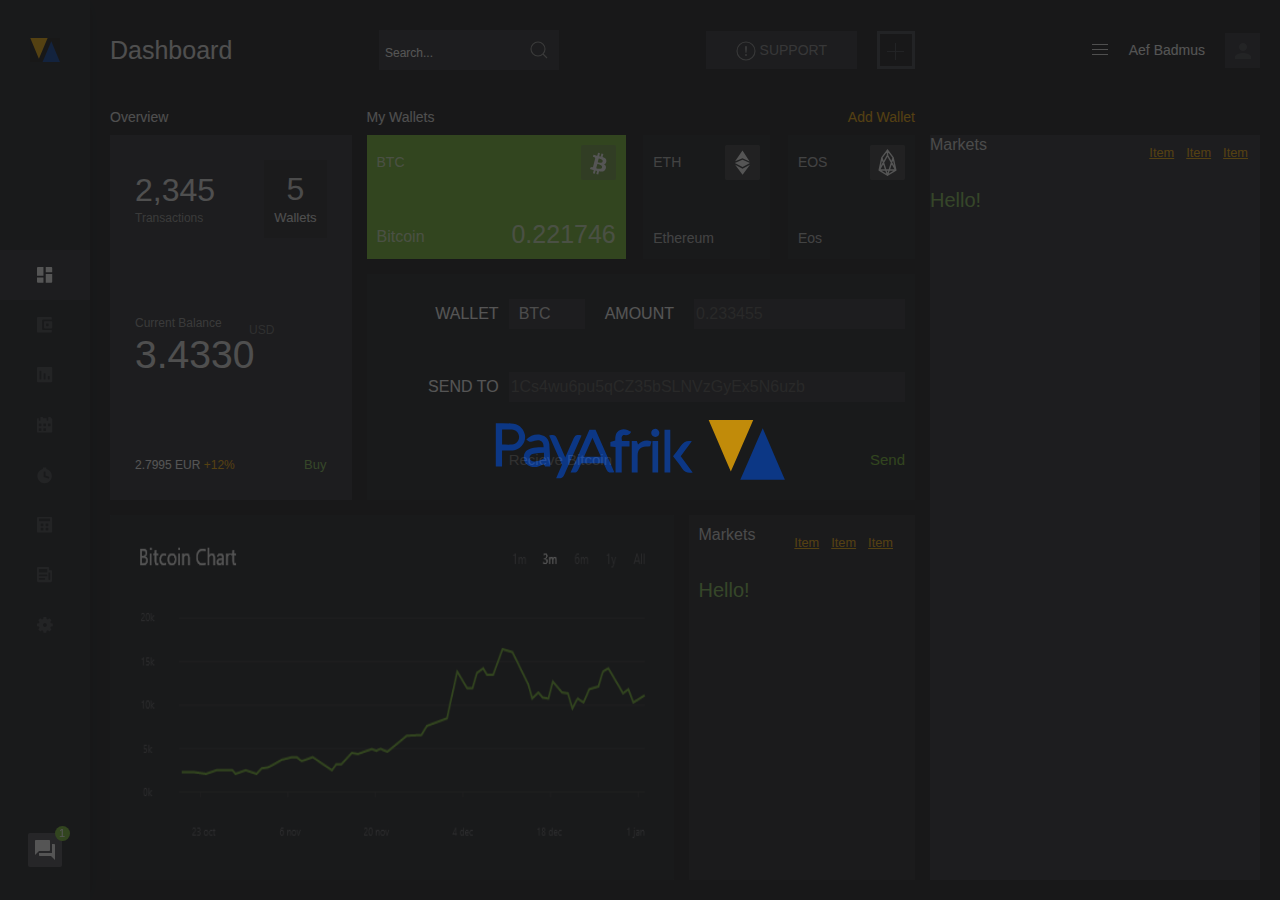
==== commit fbef79dc: "worked again on the design" ====
--- a/dashboard.html
+++ b/dashboard.html
@@ -1,195 +1,299 @@
 <!doctype html>
-<html lang="en">
-<head>
-  <meta charset="UTF-8">
-  <meta name="viewport" content="width=device-width, initial-scale=1">
-  <script>document.getElementsByTagName("html")[0].className += " js";</script>
-  <script>
-    if('CSS' in window && CSS.supports('color', 'var(--color-var)')) {
-      document.write('<link rel="stylesheet" href="assets/css/uikit.min.css"> \n' +
-              ' <link rel="stylesheet" href="assets/css/style.css"> ');
-    } else {
-      document.write('<link rel="stylesheet" href="assets/css/style-fallback.css">');
-    }
-  </script>
-  <noscript>
-    <link rel="stylesheet" href="assets/css/style-fallback.css">
-  </noscript>
-  <title>PayAfrik | Dashboard</title>
-</head>
-    <body>
-        <!--Preloader-->
-        <div id="introLoader" class="introloader">
-            <div class="loader-container">
-                <div class="spinner">
-                    <img src="assets/img/logo-text.svg" alt="">
-                </div>
-                <div class="spinner-inner">
-                    <img src="assets/img/logo-piece.svg" alt="">
-                </div>
-            </div>
-        </div>
-        <div id="particles-js" class="uk-position-fixed hidden"></div>
-        <header class="page-container">
-            <nav class="navigation">
-                <div class="left-nav">
-                    <h4 class="color-white dash-title">Dashboard</h4>
-                    <form class="uk-search uk-search-default">
-                        <span class="uk-search-icon-flip" uk-search-icon></span>
-                        <input class="uk-search-input" type="search" placeholder="Search...">
-                    </form>
-                    <div class="flex flex-wrap">
-                        <button class="uk-button">
-                            <span uk-icon="warning"></span> Support
-                        </button>
-                        <button class="button-outline">
-                            <span uk-icon="plus"></span>
-                        </button>
-                    </div>
-                </div>
-                <div class="right-nav">
-                    <div class="flex flex-wrap uk-flex-middle">
-                        <a href="#" class="uk-icon-link color-white btn" uk-icon="menu"></a>
-                        <span class="user-name">Aef Badmus</span>
-                        <button class="avatar">
-                            <img src="./assets/img/avatar.png" alt="">
-                        </button>
-                    </div>
-                </div>
-            </nav>
-            <aside class="sidebar">
-                <div class="logo">
-                    <img width="30" src="./assets/img/logo-piece.svg" alt="">
-                </div>
-                <div class="icons">
-                    <div class="active">
-                        <svg width="16px" height="16px" viewBox="0 0 16 16" version="1.1" xmlns:xlink="http://www.w3.org/1999/xlink" xmlns="http://www.w3.org/2000/svg">
-                            <desc>Created with Lunacy</desc>
-                            <defs>
-                                <path d="M6.4495 0L1.04 0Q0.933174 0 0.830505 0.0193487Q0.727836 0.0386973 0.632668 0.0767647Q0.5375 0.114832 0.45293 0.170379Q0.36836 0.225925 0.297143 0.297143Q0.225925 0.36836 0.170379 0.45293Q0.114832 0.5375 0.0767647 0.632668Q0.0386973 0.727836 0.0193487 0.830505Q0 0.933174 0 1.04L0 8.64652L6.4495 8.64652L6.4495 0ZM14.16 0L8.7505 0L8.7505 5.2L15.2 5.2L15.2 1.04Q15.2 0.933174 15.1807 0.830505Q15.1613 0.727836 15.1232 0.632668Q15.0852 0.5375 15.0296 0.45293Q14.9741 0.36836 14.9029 0.297143Q14.8316 0.225925 14.7471 0.170379Q14.6625 0.114832 14.5673 0.0767647Q14.4722 0.0386973 14.3695 0.0193487Q14.2668 0 14.16 0ZM15.2 7.06367L8.7505 7.06367L8.7505 15.7102L14.16 15.7102Q14.2668 15.7102 14.3695 15.6908Q14.4722 15.6715 14.5673 15.6334Q14.6625 15.5954 14.7471 15.5398Q14.8316 15.4843 14.9029 15.4131Q14.9741 15.3418 15.0296 15.2573Q15.0852 15.1727 15.1232 15.0775Q15.1613 14.9824 15.1807 14.8797Q15.2 14.777 15.2 14.6702L15.2 7.06367ZM0 10.5102L6.4495 10.5102L6.4495 15.7102L1.04 15.7102Q0.933174 15.7102 0.830505 15.6908Q0.727836 15.6715 0.632668 15.6334Q0.5375 15.5954 0.45293 15.5398Q0.36836 15.4843 0.297143 15.4131Q0.225925 15.3418 0.170379 15.2573Q0.114832 15.1727 0.0767647 15.0775Q0.0386973 14.9824 0.0193487 14.8797Q0 14.777 0 14.6702L0 10.5102Z" id="path_1" />
-                                <clipPath id="mask_1">
-                                    <use xlink:href="#path_1" />
-                                </clipPath>
-                            </defs>
-                            <path d="M6.4495 0L1.04 0Q0.933174 0 0.830505 0.0193487Q0.727836 0.0386973 0.632668 0.0767647Q0.5375 0.114832 0.45293 0.170379Q0.36836 0.225925 0.297143 0.297143Q0.225925 0.36836 0.170379 0.45293Q0.114832 0.5375 0.0767647 0.632668Q0.0386973 0.727836 0.0193487 0.830505Q0 0.933174 0 1.04L0 8.64652L6.4495 8.64652L6.4495 0ZM14.16 0L8.7505 0L8.7505 5.2L15.2 5.2L15.2 1.04Q15.2 0.933174 15.1807 0.830505Q15.1613 0.727836 15.1232 0.632668Q15.0852 0.5375 15.0296 0.45293Q14.9741 0.36836 14.9029 0.297143Q14.8316 0.225925 14.7471 0.170379Q14.6625 0.114832 14.5673 0.0767647Q14.4722 0.0386973 14.3695 0.0193487Q14.2668 0 14.16 0ZM15.2 7.06367L8.7505 7.06367L8.7505 15.7102L14.16 15.7102Q14.2668 15.7102 14.3695 15.6908Q14.4722 15.6715 14.5673 15.6334Q14.6625 15.5954 14.7471 15.5398Q14.8316 15.4843 14.9029 15.4131Q14.9741 15.3418 15.0296 15.2573Q15.0852 15.1727 15.1232 15.0775Q15.1613 14.9824 15.1807 14.8797Q15.2 14.777 15.2 14.6702L15.2 7.06367ZM0 10.5102L6.4495 10.5102L6.4495 15.7102L1.04 15.7102Q0.933174 15.7102 0.830505 15.6908Q0.727836 15.6715 0.632668 15.6334Q0.5375 15.5954 0.45293 15.5398Q0.36836 15.4843 0.297143 15.4131Q0.225925 15.3418 0.170379 15.2573Q0.114832 15.1727 0.0767647 15.0775Q0.0386973 14.9824 0.0193487 14.8797Q0 14.777 0 14.6702L0 10.5102Z" id="Main" fill="#FFFFFF" fill-rule="evenodd" stroke="none" />
-                        </svg>
-                    </div>
-                    <div>
-                        <svg width="16px" height="16px" viewBox="0 0 16 16" version="1.1" xmlns:xlink="http://www.w3.org/1999/xlink" xmlns="http://www.w3.org/2000/svg">
-                            <path d="M13.7611 0L1.04 0Q0.933174 0 0.830505 0.0193487Q0.727836 0.0386973 0.632668 0.0767647Q0.5375 0.114832 0.45293 0.170379Q0.36836 0.225925 0.297143 0.297143Q0.225925 0.36836 0.170379 0.45293Q0.114832 0.5375 0.0767647 0.632668Q0.0386973 0.727836 0.0193487 0.830505Q0 0.933174 0 1.04L0 14.56Q0 14.6668 0.0193487 14.7695Q0.0386973 14.8722 0.0767647 14.9673Q0.114832 15.0625 0.170379 15.1471Q0.225925 15.2316 0.297143 15.3029Q0.36836 15.3741 0.45293 15.4296Q0.5375 15.4852 0.632668 15.5232Q0.727836 15.5613 0.830505 15.5807Q0.933174 15.6 1.04 15.6L13.7611 15.6Q13.8679 15.6 13.9706 15.5807Q14.0732 15.5613 14.1684 15.5232Q14.2636 15.4852 14.3481 15.4296Q14.4327 15.3741 14.5039 15.3029Q14.5751 15.2316 14.6307 15.1471Q14.6862 15.0625 14.7243 14.9673Q14.7624 14.8722 14.7817 14.7695Q14.8011 14.6668 14.8011 14.56L14.8011 13L6.11587 13Q6.00905 13 5.90638 12.9807Q5.80371 12.9613 5.70854 12.9232Q5.61337 12.8852 5.5288 12.8296Q5.44423 12.7741 5.37302 12.7029Q5.3018 12.6316 5.24625 12.5471Q5.19071 12.4625 5.15264 12.3673Q5.11457 12.2722 5.09522 12.1695Q5.07587 12.0668 5.07587 11.96L5.07587 3.64Q5.07587 3.53317 5.09522 3.43051Q5.11457 3.32784 5.15264 3.23267Q5.19071 3.1375 5.24625 3.05293Q5.3018 2.96836 5.37302 2.89714Q5.44423 2.82593 5.5288 2.77038Q5.61337 2.71483 5.70854 2.67676Q5.80371 2.6387 5.90638 2.61935Q6.00905 2.6 6.11587 2.6L14.8011 2.6L14.8011 1.04Q14.8011 0.933174 14.7817 0.830505Q14.7624 0.727836 14.7243 0.632668Q14.6862 0.5375 14.6307 0.45293Q14.5751 0.36836 14.5039 0.297143Q14.4327 0.225925 14.3481 0.170379Q14.2636 0.114832 14.1684 0.0767647Q14.0732 0.0386973 13.9706 0.0193487Q13.8679 0 13.7611 0ZM8.07717 4.16L14.16 4.16Q14.2668 4.16 14.3695 4.17935Q14.4722 4.1987 14.5673 4.23676Q14.6625 4.27483 14.7471 4.33038Q14.8316 4.38593 14.9029 4.45714Q14.9741 4.52836 15.0296 4.61293Q15.0852 4.6975 15.1232 4.79267Q15.1613 4.88784 15.1807 4.99051Q15.2 5.09317 15.2 5.2L15.2 10.4Q15.2 10.5068 15.1807 10.6095Q15.1613 10.7122 15.1232 10.8073Q15.0852 10.9025 15.0296 10.9871Q14.9741 11.0716 14.9029 11.1429Q14.8316 11.2141 14.7471 11.2696Q14.6625 11.3252 14.5673 11.3632Q14.4722 11.4013 14.3695 11.4207Q14.2668 11.44 14.16 11.44L8.07717 11.44Q7.97034 11.44 7.86767 11.4207Q7.765 11.4013 7.66983 11.3632Q7.57467 11.3252 7.4901 11.2696Q7.40553 11.2141 7.33431 11.1429Q7.26309 11.0716 7.20754 10.9871Q7.152 10.9025 7.11393 10.8073Q7.07586 10.7122 7.05651 10.6095Q7.03717 10.5068 7.03717 10.4L7.03717 5.2Q7.03717 5.09317 7.05651 4.99051Q7.07586 4.88784 7.11393 4.79267Q7.152 4.6975 7.20754 4.61293Q7.26309 4.52836 7.33431 4.45714Q7.40553 4.38593 7.4901 4.33038Q7.57467 4.27483 7.66983 4.23676Q7.765 4.1987 7.86767 4.17935Q7.97034 4.16 8.07717 4.16ZM11.0711 6.46006L9.60438 6.46006Q9.55097 6.46006 9.49964 6.46973Q9.4483 6.47941 9.40072 6.49844Q9.35313 6.51747 9.31085 6.54525Q9.26856 6.57302 9.23295 6.60863Q9.19735 6.64424 9.16957 6.68652Q9.1418 6.72881 9.12277 6.77639Q9.10373 6.82398 9.09406 6.87531Q9.08438 6.92664 9.08438 6.98006L9.08438 8.62806Q9.08438 8.68147 9.09406 8.7328Q9.10373 8.78414 9.12277 8.83172Q9.1418 8.87931 9.16957 8.92159Q9.19735 8.96388 9.23295 8.99949Q9.26856 9.03509 9.31085 9.06287Q9.35313 9.09064 9.40072 9.10967Q9.4483 9.12871 9.49964 9.13838Q9.55097 9.14806 9.60438 9.14806L11.0711 9.14806Q11.1245 9.14806 11.1758 9.13838Q11.2271 9.12871 11.2747 9.10968Q11.3223 9.09064 11.3646 9.06287Q11.4069 9.0351 11.4425 8.99949Q11.4781 8.96388 11.5059 8.92159Q11.5336 8.87931 11.5527 8.83172Q11.5717 8.78414 11.5814 8.7328Q11.5911 8.68147 11.5911 8.62806L11.5911 6.98006Q11.5911 6.92664 11.5814 6.87531Q11.5717 6.82398 11.5527 6.77639Q11.5336 6.72881 11.5059 6.68652Q11.4781 6.64424 11.4425 6.60863Q11.4069 6.57302 11.3646 6.54525Q11.3223 6.51747 11.2747 6.49844Q11.2271 6.47941 11.1758 6.46973Q11.1245 6.46006 11.0711 6.46006Z" id="wallet" fill="#43444B" fill-rule="evenodd" stroke="none"></path>
-                        </svg>
-                    </div>
-                    <div>
-                        <svg width="16px" height="16px" viewBox="0 0 16 16" version="1.1" xmlns:xlink="http://www.w3.org/1999/xlink" xmlns="http://www.w3.org/2000/svg">
-                            <desc>Created with Lunacy</desc>
-                            <path d="M14.16 0L1.04 0Q0.933174 0 0.830505 0.0193487Q0.727836 0.0386973 0.632668 0.0767647Q0.5375 0.114832 0.45293 0.170379Q0.36836 0.225925 0.297143 0.297143Q0.225925 0.36836 0.170379 0.45293Q0.114832 0.5375 0.0767647 0.632668Q0.0386973 0.727836 0.0193487 0.830505Q0 0.933174 0 1.04L0 14.16Q0 14.2668 0.0193487 14.3695Q0.0386973 14.4722 0.0767647 14.5673Q0.114832 14.6625 0.170379 14.7471Q0.225925 14.8316 0.297143 14.9029Q0.36836 14.9741 0.45293 15.0296Q0.5375 15.0852 0.632668 15.1232Q0.727836 15.1613 0.830505 15.1807Q0.933174 15.2 1.04 15.2L14.16 15.2Q14.2668 15.2 14.3695 15.1807Q14.4722 15.1613 14.5673 15.1232Q14.6625 15.0852 14.7471 15.0296Q14.8316 14.9741 14.9029 14.9029Q14.9741 14.8316 15.0296 14.7471Q15.0852 14.6625 15.1232 14.5673Q15.1613 14.4722 15.1807 14.3695Q15.2 14.2668 15.2 14.16L15.2 1.04Q15.2 0.933174 15.1807 0.830505Q15.1613 0.727836 15.1232 0.632668Q15.0852 0.5375 15.0296 0.45293Q14.9741 0.36836 14.9029 0.297143Q14.8316 0.225925 14.7471 0.170379Q14.6625 0.114832 14.5673 0.0767647Q14.4722 0.0386973 14.3695 0.0193487Q14.2668 0 14.16 0ZM3.87331 3.70205L2.99331 3.70205Q2.93989 3.70205 2.88856 3.71173Q2.83723 3.7214 2.78964 3.74043Q2.74206 3.75947 2.69977 3.78724Q2.65749 3.81501 2.62188 3.85062Q2.58627 3.88623 2.5585 3.92852Q2.53072 3.9708 2.51169 4.01838Q2.49266 4.06597 2.48298 4.1173Q2.47331 4.16864 2.47331 4.22205L2.47331 11.9641Q2.47331 12.0175 2.48298 12.0688Q2.49266 12.1202 2.51169 12.1677Q2.53072 12.2153 2.5585 12.2576Q2.58627 12.2999 2.62188 12.3355Q2.65749 12.3711 2.69977 12.3989Q2.74206 12.4267 2.78964 12.4457Q2.83723 12.4647 2.88856 12.4744Q2.93989 12.4841 2.99331 12.4841L3.87331 12.4841Q3.92672 12.4841 3.97805 12.4744Q4.02939 12.4647 4.07697 12.4457Q4.12456 12.4267 4.16684 12.3989Q4.20913 12.3711 4.24474 12.3355Q4.28034 12.2999 4.30812 12.2576Q4.33589 12.2153 4.35492 12.1677Q4.37396 12.1202 4.38363 12.0688Q4.39331 12.0175 4.39331 11.9641L4.39331 4.22205Q4.39331 4.16864 4.38363 4.1173Q4.37396 4.06597 4.35492 4.01838Q4.33589 3.9708 4.30812 3.92852Q4.28034 3.88623 4.24474 3.85062Q4.20913 3.81501 4.16684 3.78724Q4.12456 3.75947 4.07697 3.74043Q4.02939 3.7214 3.97805 3.71173Q3.92672 3.70205 3.87331 3.70205ZM7.16 6.29903L8.04 6.29903Q8.09341 6.29903 8.14475 6.30871Q8.19608 6.31838 8.24367 6.33742Q8.29125 6.35645 8.33354 6.38422Q8.37582 6.412 8.41143 6.44761Q8.44704 6.48321 8.47481 6.5255Q8.50258 6.56779 8.52162 6.61537Q8.54065 6.66295 8.55033 6.71429Q8.56 6.76562 8.56 6.81903L8.56 11.9641Q8.56 12.0175 8.55033 12.0688Q8.54065 12.1202 8.52162 12.1678Q8.50258 12.2153 8.47481 12.2576Q8.44704 12.2999 8.41143 12.3355Q8.37582 12.3711 8.33354 12.3989Q8.29125 12.4267 8.24367 12.4457Q8.19608 12.4647 8.14475 12.4744Q8.09341 12.4841 8.04 12.4841L7.16 12.4841Q7.10659 12.4841 7.05525 12.4744Q7.00392 12.4647 6.95633 12.4457Q6.90875 12.4267 6.86646 12.3989Q6.82418 12.3711 6.78857 12.3355Q6.75296 12.2999 6.72519 12.2576Q6.69742 12.2153 6.67838 12.1678Q6.65935 12.1202 6.64967 12.0688Q6.64 12.0175 6.64 11.9641L6.64 6.81903Q6.64 6.76562 6.64967 6.71429Q6.65935 6.66295 6.67838 6.61537Q6.69742 6.56779 6.72519 6.5255Q6.75296 6.48321 6.78857 6.44761Q6.82418 6.412 6.86647 6.38422Q6.90875 6.35645 6.95633 6.33742Q7.00392 6.31838 7.05525 6.30871Q7.10659 6.29903 7.16 6.29903ZM12.2067 8.90045L11.3267 8.90045Q11.2733 8.90045 11.2219 8.91013Q11.1706 8.9198 11.123 8.93884Q11.0754 8.95787 11.0332 8.98564Q10.9909 9.01342 10.9553 9.04903Q10.9197 9.08463 10.8919 9.12692Q10.8641 9.16921 10.8451 9.21679Q10.826 9.26437 10.8164 9.31571Q10.8067 9.36704 10.8067 9.42045L10.8067 11.9641Q10.8067 12.0175 10.8164 12.0688Q10.826 12.1202 10.8451 12.1678Q10.8641 12.2153 10.8919 12.2576Q10.9197 12.2999 10.9553 12.3355Q10.9909 12.3711 11.0332 12.3989Q11.0754 12.4267 11.123 12.4457Q11.1706 12.4647 11.2219 12.4744Q11.2733 12.4841 11.3267 12.4841L12.2067 12.4841Q12.2601 12.4841 12.3114 12.4744Q12.3628 12.4647 12.4104 12.4457Q12.4579 12.4267 12.5002 12.3989Q12.5425 12.3711 12.5781 12.3355Q12.6137 12.2999 12.6415 12.2576Q12.6693 12.2153 12.6883 12.1678Q12.7073 12.1202 12.717 12.0688Q12.7267 12.0175 12.7267 11.9641L12.7267 9.42045Q12.7267 9.36704 12.717 9.31571Q12.7073 9.26437 12.6883 9.21679Q12.6693 9.1692 12.6415 9.12692Q12.6137 9.08463 12.5781 9.04903Q12.5425 9.01342 12.5002 8.98564Q12.4579 8.95787 12.4104 8.93884Q12.3628 8.9198 12.3114 8.91013Q12.2601 8.90045 12.2067 8.90045Z" id="Chart" fill="#43444B" fill-rule="evenodd" stroke="none" />
-                        </svg>
-                    </div>
-                    <div>
-                        <svg width="16px" height="16px" viewBox="0 0 16 16" version="1.1" xmlns:xlink="http://www.w3.org/1999/xlink" xmlns="http://www.w3.org/2000/svg">
-                            <desc>Created with Lunacy</desc>
-                            <path d="M5.95598 0.502875Q5.94239 0.451221 5.91965 0.401577Q5.89691 0.351933 5.86576 0.305916Q5.83462 0.259899 5.79608 0.219007Q5.75755 0.178115 5.71288 0.143679Q5.6682 0.109243 5.61885 0.0823838Q5.5695 0.0555252 5.51707 0.0371183Q5.46464 0.0187115 5.41084 0.00935573Q5.35705 0 5.30363 0L3.97498 0Q3.92157 0 3.87023 0.00967433Q3.8189 0.0193487 3.77131 0.0383823Q3.72373 0.057416 3.68145 0.0851893Q3.63916 0.112963 3.60355 0.148571Q3.56794 0.18418 3.54017 0.226465Q3.5124 0.26875 3.49336 0.316334Q3.47433 0.363918 3.46465 0.415253Q3.45498 0.466587 3.45498 0.52L3.45498 1.2L3.45433 1.2L3.45433 3.19755Q3.45433 3.25096 3.44466 3.3023Q3.43498 3.35363 3.41595 3.40121Q3.39691 3.4488 3.36914 3.49108Q3.34137 3.53337 3.30576 3.56898Q3.27015 3.60459 3.22786 3.63236Q3.18558 3.66013 3.138 3.67917Q3.09041 3.6982 3.03908 3.70787Q2.98774 3.71755 2.93433 3.71755L2.32775 3.71755Q2.27434 3.71755 2.223 3.70787Q2.17167 3.6982 2.12408 3.67917Q2.0765 3.66013 2.03421 3.63236Q1.99193 3.60459 1.95632 3.56898Q1.92071 3.53337 1.89294 3.49108Q1.86516 3.4488 1.84613 3.40122Q1.8271 3.35363 1.81742 3.3023Q1.80775 3.25096 1.80775 3.19755L1.80775 1.2L1.04 1.2Q0.933174 1.2 0.830505 1.21935Q0.727836 1.2387 0.632668 1.27676Q0.5375 1.31483 0.45293 1.37038Q0.36836 1.42593 0.297143 1.49714Q0.225925 1.56836 0.170379 1.65293Q0.114832 1.7375 0.0767647 1.83267Q0.0386973 1.92784 0.0193487 2.03051Q0 2.13317 0 2.24L0 14.56Q0 14.6668 0.0193487 14.7695Q0.0386973 14.8722 0.0767647 14.9673Q0.114832 15.0625 0.170379 15.1471Q0.225925 15.2316 0.297143 15.3029Q0.36836 15.3741 0.45293 15.4296Q0.5375 15.4852 0.632668 15.5232Q0.727836 15.5613 0.830505 15.5807Q0.933174 15.6 1.04 15.6L14.16 15.6Q14.2668 15.6 14.3695 15.5807Q14.4722 15.5613 14.5673 15.5232Q14.6625 15.4852 14.7471 15.4296Q14.8316 15.3741 14.9029 15.3029Q14.9741 15.2316 15.0296 15.1471Q15.0852 15.0625 15.1232 14.9673Q15.1613 14.8722 15.1807 14.7695Q15.2 14.6668 15.2 14.56L15.2 2.24Q15.2 2.13317 15.1807 2.03051Q15.1613 1.92784 15.1232 1.83267Q15.0852 1.7375 15.0296 1.65293Q14.9741 1.56836 14.9029 1.49714Q14.8316 1.42593 14.7471 1.37038Q14.6625 1.31483 14.5673 1.27676Q14.4722 1.2387 14.3695 1.21935Q14.2668 1.2 14.16 1.2L13.9591 1.2L13.7744 0.510033Q13.7606 0.458436 13.7376 0.408848Q13.7147 0.359259 13.6833 0.313293Q13.652 0.267326 13.6133 0.226479Q13.5746 0.185632 13.5298 0.151234Q13.485 0.116836 13.4355 0.0900075Q13.386 0.0631785 13.3335 0.0447921Q13.281 0.0264056 13.2272 0.0170602Q13.1734 0.00771484 13.1199 0.00771484L11.7913 0.00771484Q11.7379 0.00771484 11.6865 0.0173892Q11.6352 0.0270635 11.5876 0.0460972Q11.54 0.0651309 11.4978 0.0929042Q11.4555 0.120678 11.4199 0.156286Q11.3843 0.191895 11.3565 0.23418Q11.3287 0.276465 11.3097 0.324049Q11.2906 0.371633 11.281 0.422967Q11.2713 0.474302 11.2713 0.527715L11.2713 3.19755Q11.2713 3.25096 11.2616 3.3023Q11.2519 3.35363 11.2329 3.40121Q11.2139 3.4488 11.1861 3.49108Q11.1583 3.53337 11.1227 3.56898Q11.0871 3.60459 11.0448 3.63236Q11.0025 3.66013 10.955 3.67917Q10.9074 3.6982 10.856 3.70787Q10.8047 3.71755 10.7513 3.71755L10.1447 3.71755Q10.0913 3.71755 10.04 3.70787Q9.98863 3.6982 9.94104 3.67917Q9.89346 3.66013 9.85117 3.63236Q9.80889 3.60459 9.77328 3.56898Q9.73767 3.53337 9.7099 3.49108Q9.68212 3.4488 9.66309 3.40122Q9.64406 3.35363 9.63438 3.3023Q9.62471 3.25096 9.62471 3.19755L9.62471 1.2L6.13946 1.2L5.95598 0.502875ZM2.27726 6.49193L3.92526 6.49193Q3.97868 6.49193 4.03001 6.5016Q4.08134 6.51127 4.12893 6.53031Q4.17651 6.54934 4.2188 6.57712Q4.26108 6.60489 4.29669 6.6405Q4.3323 6.67611 4.36007 6.71839Q4.38785 6.76068 4.40688 6.80826Q4.42591 6.85584 4.43559 6.90718Q4.44526 6.95851 4.44526 7.01193L4.44526 8.65993Q4.44526 8.71334 4.43559 8.76467Q4.42591 8.81601 4.40688 8.86359Q4.38785 8.91118 4.36007 8.95346Q4.3323 8.99575 4.29669 9.03135Q4.26108 9.06696 4.2188 9.09474Q4.17651 9.12251 4.12893 9.14154Q4.08134 9.16058 4.03001 9.17025Q3.97868 9.17993 3.92526 9.17993L2.27726 9.17993Q2.22385 9.17993 2.17251 9.17025Q2.12118 9.16058 2.0736 9.14154Q2.02601 9.12251 1.98373 9.09474Q1.94144 9.06696 1.90583 9.03135Q1.87023 8.99575 1.84245 8.95346Q1.81468 8.91118 1.79564 8.86359Q1.77661 8.81601 1.76694 8.76467Q1.75726 8.71334 1.75726 8.65993L1.75726 7.01193Q1.75726 6.95851 1.76694 6.90718Q1.77661 6.85584 1.79564 6.80826Q1.81468 6.76068 1.84245 6.71839Q1.87023 6.67611 1.90583 6.6405Q1.94144 6.60489 1.98373 6.57712Q2.02601 6.54934 2.0736 6.53031Q2.12118 6.51127 2.17251 6.5016Q2.22385 6.49193 2.27726 6.49193ZM8.50059 6.49193L6.85259 6.49193Q6.79917 6.49193 6.74784 6.5016Q6.69651 6.51127 6.64892 6.53031Q6.60134 6.54934 6.55905 6.57712Q6.51677 6.60489 6.48116 6.6405Q6.44555 6.67611 6.41778 6.71839Q6.39 6.76068 6.37097 6.80826Q6.35193 6.85584 6.34226 6.90718Q6.33259 6.95851 6.33259 7.01193L6.33259 8.65993Q6.33259 8.71334 6.34226 8.76467Q6.35193 8.81601 6.37097 8.86359Q6.39 8.91118 6.41778 8.95346Q6.44555 8.99575 6.48116 9.03135Q6.51677 9.06696 6.55905 9.09474Q6.60134 9.12251 6.64892 9.14154Q6.69651 9.16058 6.74784 9.17025Q6.79917 9.17993 6.85259 9.17993L8.50059 9.17993Q8.554 9.17993 8.60533 9.17025Q8.65667 9.16058 8.70425 9.14154Q8.75184 9.12251 8.79412 9.09474Q8.83641 9.06696 8.87201 9.03135Q8.90762 8.99575 8.9354 8.95346Q8.96317 8.91118 8.9822 8.86359Q9.00124 8.81601 9.01091 8.76467Q9.02059 8.71334 9.02059 8.65993L9.02059 7.01193Q9.02059 6.95851 9.01091 6.90718Q9.00124 6.85584 8.9822 6.80826Q8.96317 6.76068 8.9354 6.71839Q8.90762 6.67611 8.87201 6.6405Q8.83641 6.60489 8.79412 6.57712Q8.75184 6.54934 8.70425 6.53031Q8.65667 6.51127 8.60533 6.5016Q8.554 6.49193 8.50059 6.49193ZM11.4279 6.49193L13.0759 6.49193Q13.1293 6.49193 13.1807 6.5016Q13.232 6.51127 13.2796 6.53031Q13.3272 6.54934 13.3694 6.57712Q13.4117 6.60489 13.4473 6.6405Q13.4829 6.67611 13.5107 6.71839Q13.5385 6.76068 13.5575 6.80826Q13.5766 6.85584 13.5862 6.90718Q13.5959 6.95851 13.5959 7.01193L13.5959 8.65993Q13.5959 8.71334 13.5862 8.76467Q13.5766 8.81601 13.5575 8.86359Q13.5385 8.91118 13.5107 8.95346Q13.4829 8.99575 13.4473 9.03135Q13.4117 9.06696 13.3694 9.09474Q13.3272 9.12251 13.2796 9.14154Q13.232 9.16058 13.1807 9.17025Q13.1293 9.17993 13.0759 9.17993L11.4279 9.17993Q11.3745 9.17993 11.3232 9.17025Q11.2718 9.16058 11.2242 9.14154Q11.1767 9.12251 11.1344 9.09474Q11.0921 9.06696 11.0565 9.03135Q11.0209 8.99575 10.9931 8.95346Q10.9653 8.91118 10.9463 8.86359Q10.9273 8.81601 10.9176 8.76467Q10.9079 8.71334 10.9079 8.65993L10.9079 7.01193Q10.9079 6.95851 10.9176 6.90718Q10.9273 6.85584 10.9463 6.80826Q10.9653 6.76068 10.9931 6.71839Q11.0209 6.67611 11.0565 6.6405Q11.0921 6.60489 11.1344 6.57712Q11.1767 6.54934 11.2242 6.53031Q11.2718 6.51127 11.3232 6.5016Q11.3745 6.49193 11.4279 6.49193ZM2.27726 11.2545L3.92526 11.2545Q3.97868 11.2545 4.03001 11.2641Q4.08134 11.2738 4.12893 11.2929Q4.17651 11.3119 4.2188 11.3397Q4.26108 11.3674 4.29669 11.403Q4.3323 11.4387 4.36007 11.4809Q4.38785 11.5232 4.40688 11.5708Q4.42591 11.6184 4.43559 11.6697Q4.44526 11.7211 4.44526 11.7745L4.44526 13.4225Q4.44526 13.4759 4.43559 13.5272Q4.42591 13.5786 4.40688 13.6261Q4.38785 13.6737 4.36007 13.716Q4.3323 13.7583 4.29669 13.7939Q4.26108 13.8295 4.2188 13.8573Q4.17651 13.8851 4.12893 13.9041Q4.08134 13.9231 4.03001 13.9328Q3.97868 13.9425 3.92526 13.9425L2.27726 13.9425Q2.22385 13.9425 2.17251 13.9328Q2.12118 13.9231 2.0736 13.9041Q2.02601 13.8851 1.98373 13.8573Q1.94144 13.8295 1.90583 13.7939Q1.87023 13.7583 1.84245 13.716Q1.81468 13.6737 1.79564 13.6261Q1.77661 13.5786 1.76694 13.5272Q1.75726 13.4759 1.75726 13.4225L1.75726 11.7745Q1.75726 11.7211 1.76694 11.6697Q1.77661 11.6184 1.79564 11.5708Q1.81468 11.5232 1.84245 11.4809Q1.87023 11.4387 1.90583 11.403Q1.94144 11.3674 1.98373 11.3397Q2.02601 11.3119 2.0736 11.2929Q2.12118 11.2738 2.17251 11.2641Q2.22385 11.2545 2.27726 11.2545ZM8.50059 11.2545L6.85259 11.2545Q6.79917 11.2545 6.74784 11.2641Q6.69651 11.2738 6.64892 11.2929Q6.60134 11.3119 6.55905 11.3397Q6.51677 11.3674 6.48116 11.403Q6.44555 11.4387 6.41778 11.4809Q6.39 11.5232 6.37097 11.5708Q6.35193 11.6184 6.34226 11.6697Q6.33259 11.7211 6.33259 11.7745L6.33259 13.4225Q6.33259 13.4759 6.34226 13.5272Q6.35193 13.5786 6.37097 13.6261Q6.39 13.6737 6.41778 13.716Q6.44555 13.7583 6.48116 13.7939Q6.51677 13.8295 6.55905 13.8573Q6.60134 13.8851 6.64892 13.9041Q6.69651 13.9231 6.74784 13.9328Q6.79917 13.9425 6.85259 13.9425L8.50059 13.9425Q8.554 13.9425 8.60533 13.9328Q8.65667 13.9231 8.70425 13.9041Q8.75184 13.8851 8.79412 13.8573Q8.83641 13.8295 8.87201 13.7939Q8.90762 13.7583 8.9354 13.716Q8.96317 13.6737 8.9822 13.6261Q9.00124 13.5786 9.01091 13.5272Q9.02059 13.4759 9.02059 13.4225L9.02059 11.7745Q9.02059 11.7211 9.01091 11.6697Q9.00124 11.6184 8.9822 11.5708Q8.96317 11.5232 8.9354 11.4809Q8.90762 11.4387 8.87201 11.403Q8.83641 11.3674 8.79412 11.3397Q8.75184 11.3119 8.70425 11.2929Q8.65667 11.2738 8.60533 11.2641Q8.554 11.2545 8.50059 11.2545Z" id="Calendar" fill="#43444B" fill-rule="evenodd" stroke="none" />
-                        </svg>
-                    </div>
-                    <div>
-                        <svg width="16px" height="17px" viewBox="0 0 16 17" version="1.1" xmlns:xlink="http://www.w3.org/1999/xlink" xmlns="http://www.w3.org/2000/svg">
-                            <desc>Created with Lunacy</desc>
-                            <path d="M8.42476 0L5.99376 0Q5.92913 0 5.86834 0.0228035Q5.80755 0.045607 5.75844 0.0882684Q5.70934 0.13093 5.67827 0.187939Q5.64719 0.244947 5.63816 0.308939L5.46202 1.55724C2.32504 2.33581 0 5.17053 0 8.5483C0 12.5263 3.22482 15.7511 7.20284 15.7511C11.1809 15.7511 14.4057 12.5263 14.4057 8.5483C14.4057 5.17324 12.0844 2.34036 8.9512 1.55912L8.77927 0.30909Q8.77047 0.245067 8.73959 0.18803Q8.70872 0.130994 8.65976 0.0883115Q8.61081 0.0456292 8.5501 0.0228146Q8.48939 0 8.42476 0ZM8.16284 4.56728Q8.16284 4.51387 8.15316 4.46254Q8.14349 4.4112 8.12445 4.36362Q8.10542 4.31603 8.07765 4.27375Q8.04987 4.23146 8.01427 4.19586Q7.97866 4.16025 7.93637 4.13247Q7.89409 4.1047 7.8465 4.08567Q7.79892 4.06663 7.74759 4.05696Q7.69625 4.04728 7.64284 4.04728L6.76284 4.04728Q6.70942 4.04728 6.65809 4.05696Q6.60676 4.06663 6.55917 4.08567Q6.51159 4.1047 6.4693 4.13247Q6.42702 4.16025 6.39141 4.19586Q6.3558 4.23146 6.32803 4.27375Q6.30025 4.31603 6.28122 4.36362Q6.26219 4.4112 6.25251 4.46254Q6.24284 4.51387 6.24284 4.56728L6.24284 9.52674L8.16284 9.52674L8.16284 4.56728ZM11.8755 10.087L11.5746 10.9139Q11.5377 11.0151 11.4688 11.0922Q11.4 11.1692 11.3079 11.2121Q11.2159 11.255 11.1126 11.2583Q11.0093 11.2615 10.9081 11.2247L6.24771 9.52846L8.16321 9.52846L8.16321 8.18547L11.5646 9.42082Q11.6659 9.45759 11.7429 9.52641Q11.82 9.59524 11.8629 9.68723Q11.9059 9.77921 11.9091 9.88249Q11.9124 9.98576 11.8755 10.087Z" transform="translate(0.4000244 0.3999023)" id="Clock" fill="#43444B" fill-rule="evenodd" stroke="none" />
-                        </svg>
-                    </div>
-                    <div>
-                        <svg width="16px" height="16px" viewBox="0 0 16 16" version="1.1" xmlns:xlink="http://www.w3.org/1999/xlink" xmlns="http://www.w3.org/2000/svg">
-                            <desc>Created with Lunacy</desc>
-                            <path d="M14.0596 0L1.04 0Q0.933174 0 0.830505 0.0193487Q0.727836 0.0386973 0.632668 0.0767647Q0.5375 0.114832 0.45293 0.170379Q0.36836 0.225925 0.297143 0.297143Q0.225925 0.36836 0.170379 0.45293Q0.114832 0.5375 0.0767647 0.632668Q0.0386973 0.727836 0.0193487 0.830505Q0 0.933174 0 1.04L0 14.56Q0 14.6668 0.0193487 14.7695Q0.0386973 14.8722 0.0767647 14.9673Q0.114832 15.0625 0.170379 15.1471Q0.225925 15.2316 0.297143 15.3029Q0.36836 15.3741 0.45293 15.4296Q0.5375 15.4852 0.632668 15.5232Q0.727836 15.5613 0.830505 15.5807Q0.933174 15.6 1.04 15.6L14.0596 15.6Q14.1664 15.6 14.2691 15.5807Q14.3718 15.5613 14.4669 15.5232Q14.5621 15.4852 14.6467 15.4296Q14.7312 15.3741 14.8025 15.3029Q14.8737 15.2316 14.9292 15.1471Q14.9848 15.0625 15.0228 14.9673Q15.0609 14.8722 15.0803 14.7695Q15.0996 14.6668 15.0996 14.56L15.0996 1.04Q15.0996 0.933174 15.0803 0.830505Q15.0609 0.727836 15.0228 0.632668Q14.9848 0.5375 14.9292 0.45293Q14.8737 0.36836 14.8025 0.297143Q14.7312 0.225925 14.6467 0.170379Q14.5621 0.114832 14.4669 0.0767647Q14.3718 0.0386973 14.2691 0.0193487Q14.1664 0 14.0596 0ZM12.5073 1.48779L2.51784 1.48779Q2.46443 1.48779 2.41309 1.49747Q2.36176 1.50714 2.31418 1.52617Q2.26659 1.54521 2.22431 1.57298Q2.18202 1.60075 2.14641 1.63636Q2.11081 1.67197 2.08303 1.71426Q2.05526 1.75654 2.03623 1.80413Q2.01719 1.85171 2.00752 1.90304Q1.99784 1.95438 1.99784 2.00779L1.99784 3.65014Q1.99784 3.70355 2.00752 3.75489Q2.01719 3.80622 2.03623 3.85381Q2.05526 3.90139 2.08303 3.94367Q2.1108 3.98596 2.14641 4.02157Q2.18202 4.05718 2.22431 4.08495Q2.26659 4.11272 2.31418 4.13176Q2.36176 4.15079 2.41309 4.16047Q2.46443 4.17014 2.51784 4.17014L12.5073 4.17014Q12.5607 4.17014 12.612 4.16047Q12.6633 4.15079 12.7109 4.13176Q12.7585 4.11272 12.8008 4.08495Q12.8431 4.05718 12.8787 4.02157Q12.9143 3.98596 12.9421 3.94367Q12.9698 3.90139 12.9889 3.85381Q13.0079 3.80622 13.0176 3.75489Q13.0273 3.70355 13.0273 3.65014L13.0273 2.00779Q13.0273 1.95438 13.0176 1.90304Q13.0079 1.85171 12.9889 1.80413Q12.9698 1.75654 12.9421 1.71426Q12.9143 1.67197 12.8787 1.63636Q12.8431 1.60075 12.8008 1.57298Q12.7585 1.54521 12.7109 1.52617Q12.6633 1.50714 12.612 1.49747Q12.5607 1.48779 12.5073 1.48779ZM4.22337 6.456L5.87137 6.456Q5.92478 6.456 5.97611 6.46567Q6.02745 6.47535 6.07503 6.49438Q6.12262 6.51342 6.1649 6.54119Q6.20719 6.56896 6.2428 6.60457Q6.2784 6.64018 6.30618 6.68247Q6.33395 6.72475 6.35298 6.77233Q6.37202 6.81992 6.38169 6.87125Q6.39137 6.92259 6.39137 6.976L6.39137 8.624Q6.39137 8.67741 6.38169 8.72875Q6.37202 8.78008 6.35298 8.82767Q6.33395 8.87525 6.30618 8.91754Q6.2784 8.95982 6.2428 8.99543Q6.20719 9.03104 6.1649 9.05881Q6.12262 9.08659 6.07503 9.10562Q6.02745 9.12465 5.97611 9.13433Q5.92478 9.144 5.87137 9.144L4.22337 9.144Q4.16995 9.144 4.11862 9.13433Q4.06729 9.12465 4.0197 9.10562Q3.97212 9.08659 3.92983 9.05881Q3.88755 9.03104 3.85194 8.99543Q3.81633 8.95982 3.78856 8.91754Q3.76078 8.87525 3.74175 8.82767Q3.72272 8.78008 3.71304 8.72875Q3.70337 8.67741 3.70337 8.624L3.70337 6.976Q3.70337 6.92259 3.71304 6.87125Q3.72272 6.81992 3.74175 6.77233Q3.76078 6.72475 3.78856 6.68247Q3.81633 6.64018 3.85194 6.60457Q3.88755 6.56896 3.92983 6.54119Q3.97212 6.51342 4.0197 6.49438Q4.06729 6.47535 4.11862 6.46567Q4.16995 6.456 4.22337 6.456ZM10.8017 6.456L9.15374 6.456Q9.10032 6.456 9.04899 6.46567Q8.99766 6.47535 8.95007 6.49438Q8.90249 6.51342 8.8602 6.54119Q8.81792 6.56896 8.78231 6.60457Q8.7467 6.64018 8.71893 6.68247Q8.69115 6.72475 8.67212 6.77233Q8.65309 6.81992 8.64341 6.87125Q8.63374 6.92259 8.63374 6.976L8.63374 8.624Q8.63374 8.67741 8.64341 8.72875Q8.65309 8.78008 8.67212 8.82767Q8.69115 8.87525 8.71893 8.91754Q8.7467 8.95982 8.78231 8.99543Q8.81792 9.03104 8.8602 9.05881Q8.90249 9.08659 8.95007 9.10562Q8.99766 9.12465 9.04899 9.13433Q9.10032 9.144 9.15374 9.144L10.8017 9.144Q10.8552 9.144 10.9065 9.13433Q10.9578 9.12465 11.0054 9.10562Q11.053 9.08659 11.0953 9.05881Q11.1376 9.03104 11.1732 8.99543Q11.2088 8.95982 11.2365 8.91754Q11.2643 8.87525 11.2834 8.82767Q11.3024 8.78008 11.3121 8.72875Q11.3217 8.67741 11.3217 8.624L11.3217 6.976Q11.3217 6.92259 11.3121 6.87125Q11.3024 6.81992 11.2834 6.77233Q11.2643 6.72475 11.2365 6.68247Q11.2088 6.64018 11.1732 6.60457Q11.1376 6.56896 11.0953 6.54119Q11.053 6.51342 11.0054 6.49438Q10.9578 6.47535 10.9065 6.46567Q10.8552 6.456 10.8017 6.456ZM4.22337 10.8495L5.87137 10.8495Q5.92478 10.8495 5.97611 10.8592Q6.02745 10.8688 6.07503 10.8879Q6.12262 10.9069 6.1649 10.9347Q6.20719 10.9625 6.2428 10.9981Q6.2784 11.0337 6.30618 11.076Q6.33395 11.1182 6.35298 11.1658Q6.37202 11.2134 6.38169 11.2648Q6.39137 11.3161 6.39137 11.3695L6.39137 13.0175Q6.39137 13.0709 6.38169 13.1222Q6.37202 13.1736 6.35298 13.2212Q6.33395 13.2688 6.30618 13.311Q6.2784 13.3533 6.2428 13.3889Q6.20719 13.4245 6.1649 13.4523Q6.12262 13.4801 6.07503 13.4991Q6.02745 13.5182 5.97611 13.5278Q5.92478 13.5375 5.87137 13.5375L4.22337 13.5375Q4.16995 13.5375 4.11862 13.5278Q4.06729 13.5182 4.0197 13.4991Q3.97212 13.4801 3.92983 13.4523Q3.88755 13.4245 3.85194 13.3889Q3.81633 13.3533 3.78856 13.311Q3.76078 13.2688 3.74175 13.2212Q3.72272 13.1736 3.71304 13.1222Q3.70337 13.0709 3.70337 13.0175L3.70337 11.3695Q3.70337 11.3161 3.71304 11.2648Q3.72272 11.2134 3.74175 11.1658Q3.76078 11.1182 3.78856 11.076Q3.81633 11.0337 3.85194 10.9981Q3.88755 10.9625 3.92983 10.9347Q3.97212 10.9069 4.0197 10.8879Q4.06729 10.8688 4.11862 10.8592Q4.16995 10.8495 4.22337 10.8495ZM10.8017 10.8495L9.15374 10.8495Q9.10032 10.8495 9.04899 10.8592Q8.99766 10.8688 8.95007 10.8879Q8.90249 10.9069 8.8602 10.9347Q8.81792 10.9625 8.78231 10.9981Q8.7467 11.0337 8.71893 11.076Q8.69115 11.1182 8.67212 11.1658Q8.65309 11.2134 8.64341 11.2648Q8.63374 11.3161 8.63374 11.3695L8.63374 13.0175Q8.63374 13.0709 8.64341 13.1222Q8.65309 13.1736 8.67212 13.2212Q8.69115 13.2688 8.71893 13.311Q8.7467 13.3533 8.78231 13.3889Q8.81792 13.4245 8.8602 13.4523Q8.90249 13.4801 8.95007 13.4991Q8.99766 13.5182 9.04899 13.5278Q9.10032 13.5375 9.15374 13.5375L10.8017 13.5375Q10.8552 13.5375 10.9065 13.5278Q10.9578 13.5182 11.0054 13.4991Q11.053 13.4801 11.0953 13.4523Q11.1376 13.4245 11.1732 13.3889Q11.2088 13.3533 11.2365 13.311Q11.2643 13.2688 11.2834 13.2212Q11.3024 13.1736 11.3121 13.1222Q11.3217 13.0709 11.3217 13.0175L11.3217 11.3695Q11.3217 11.3161 11.3121 11.2648Q11.3024 11.2134 11.2834 11.1658Q11.2643 11.1182 11.2365 11.076Q11.2088 11.0337 11.1732 10.9981Q11.1376 10.9625 11.0953 10.9347Q11.053 10.9069 11.0054 10.8879Q10.9578 10.8688 10.9065 10.8592Q10.8552 10.8495 10.8017 10.8495Z" id="File" fill="#43444B" fill-rule="evenodd" stroke="none" />
-                        </svg>
-                    </div>
-                    <div>
-                        <svg width="16px" height="16px" viewBox="0 0 16 16" version="1.1" xmlns:xlink="http://www.w3.org/1999/xlink" xmlns="http://www.w3.org/2000/svg">
-                            <desc>Created with Lunacy</desc>
-                            <path d="M11.0479 0L1.04 0Q0.933174 0 0.830505 0.0193487Q0.727836 0.0386973 0.632668 0.0767647Q0.5375 0.114832 0.45293 0.170379Q0.36836 0.225925 0.297143 0.297143Q0.225925 0.36836 0.170379 0.45293Q0.114832 0.5375 0.0767647 0.632668Q0.0386973 0.727836 0.0193487 0.830505Q0 0.933174 0 1.04L0 13.6Q0 13.682 0.007457 13.7627Q0.014914 13.8435 0.0297672 13.9223Q0.0446203 14.0011 0.0667485 14.0774Q0.0888767 14.1536 0.118099 14.2267Q0.147322 14.2997 0.183401 14.369Q0.21948 14.4383 0.262121 14.5032Q0.304762 14.5681 0.353617 14.6281Q0.402472 14.6882 0.457143 14.7429Q0.511814 14.7975 0.571854 14.8464Q0.631895 14.8952 0.696815 14.9379Q0.761736 14.9805 0.831007 15.0166Q0.900279 15.0527 0.973336 15.0819Q1.04639 15.1111 1.12264 15.1333Q1.19889 15.1554 1.2777 15.1702Q1.35651 15.1851 1.43725 15.1925Q1.51799 15.2 1.6 15.2L13.4137 15.2Q13.4957 15.2 13.5764 15.1925Q13.6572 15.1851 13.736 15.1702Q13.8148 15.1554 13.891 15.1333Q13.9673 15.1111 14.0403 15.0819Q14.1134 15.0527 14.1827 15.0166Q14.2519 14.9805 14.3169 14.9379Q14.3818 14.8952 14.4418 14.8464Q14.5019 14.7975 14.5565 14.7429Q14.6112 14.6882 14.6601 14.6281Q14.7089 14.5681 14.7516 14.5032Q14.7942 14.4383 14.8303 14.369Q14.8664 14.2997 14.8956 14.2267Q14.9248 14.1536 14.9469 14.0774Q14.9691 14.0011 14.9839 13.9223Q14.9988 13.8435 15.0062 13.7627Q15.0137 13.682 15.0137 13.6L15.0137 4.22848Q15.0137 4.12165 14.9943 4.01898Q14.975 3.91631 14.9369 3.82115Q14.8988 3.72598 14.8433 3.64141Q14.7877 3.55684 14.7165 3.48562Q14.6453 3.4144 14.5607 3.35886Q14.4762 3.30331 14.381 3.26524Q14.2858 3.22717 14.1832 3.20783Q14.0805 3.18848 13.9737 3.18848L12.0879 3.18848L12.0879 1.04Q12.0879 0.933174 12.0685 0.830505Q12.0492 0.727836 12.0111 0.632668Q11.9731 0.5375 11.9175 0.45293Q11.862 0.36836 11.7907 0.297143Q11.7195 0.225925 11.635 0.170379Q11.5504 0.114832 11.4552 0.0767647Q11.3601 0.0386973 11.2574 0.0193487Q11.1547 0 11.0479 0ZM2.37479 2.04295L9.75471 2.04295Q9.80812 2.04295 9.85946 2.05262Q9.91079 2.06229 9.95837 2.08133Q10.006 2.10036 10.0482 2.12813Q10.0905 2.15591 10.1261 2.19152Q10.1617 2.22713 10.1895 2.26941Q10.2173 2.3117 10.2363 2.35928Q10.2554 2.40686 10.265 2.4582Q10.2747 2.50953 10.2747 2.56295L10.2747 5.0799Q10.2747 5.13332 10.265 5.18465Q10.2554 5.23598 10.2363 5.28357Q10.2173 5.33115 10.1895 5.37344Q10.1617 5.41572 10.1261 5.45133Q10.0905 5.48694 10.0482 5.51471Q10.006 5.54249 9.95837 5.56152Q9.91079 5.58055 9.85946 5.59023Q9.80812 5.5999 9.75471 5.5999L2.37479 5.5999Q2.32137 5.5999 2.27004 5.59023Q2.2187 5.58055 2.17112 5.56152Q2.12354 5.54249 2.08125 5.51471Q2.03897 5.48694 2.00336 5.45133Q1.96775 5.41572 1.93997 5.37344Q1.9122 5.33115 1.89317 5.28357Q1.87413 5.23598 1.86446 5.18465Q1.85479 5.13332 1.85479 5.0799L1.85479 2.56295Q1.85479 2.50953 1.86446 2.4582Q1.87413 2.40686 1.89317 2.35928Q1.9122 2.3117 1.93997 2.26941Q1.96775 2.22713 2.00336 2.19152Q2.03897 2.15591 2.08125 2.12813Q2.12354 2.10036 2.17112 2.08133Q2.2187 2.06229 2.27004 2.05262Q2.32137 2.04295 2.37479 2.04295ZM13.2141 5.5999L11.4461 5.5999L11.4461 12.0484Q11.4461 12.143 11.4622 12.2342Q11.4783 12.3255 11.5101 12.4107Q11.5418 12.4959 11.5883 12.5727Q11.6348 12.6495 11.6947 12.7157Q11.7545 12.7818 11.8261 12.8354Q11.8976 12.889 11.9788 12.9285Q12.06 12.9679 12.1484 12.9922Q12.2369 13.0165 12.3301 13.0248Q12.2821 13.0291 12.2334 13.0291L12.4268 13.0291Q12.3781 13.0291 12.3301 13.0248Q12.4233 13.0165 12.5117 12.9922Q12.6002 12.9679 12.6814 12.9285Q12.7625 12.889 12.8341 12.8354Q12.9057 12.7818 12.9655 12.7157Q13.0254 12.6495 13.0719 12.5727Q13.1184 12.4959 13.1501 12.4107Q13.1819 12.3255 13.198 12.2342Q13.2141 12.143 13.2141 12.0484L13.2141 5.5999ZM9.75471 7.6L2.37479 7.6Q2.32137 7.6 2.27004 7.60967Q2.2187 7.61935 2.17112 7.63838Q2.12354 7.65742 2.08125 7.68519Q2.03897 7.71296 2.00336 7.74857Q1.96775 7.78418 1.93997 7.82647Q1.9122 7.86875 1.89317 7.91633Q1.87413 7.96392 1.86446 8.01525Q1.85479 8.06659 1.85479 8.12L1.85479 8.848Q1.85479 8.90141 1.86446 8.95275Q1.87413 9.00408 1.89317 9.05167Q1.9122 9.09925 1.93997 9.14153Q1.96775 9.18382 2.00336 9.21943Q2.03897 9.25504 2.08125 9.28281Q2.12354 9.31059 2.17112 9.32962Q2.2187 9.34865 2.27004 9.35833Q2.32137 9.368 2.37479 9.368L9.75471 9.368Q9.80812 9.368 9.85946 9.35833Q9.91079 9.34865 9.95837 9.32962Q10.006 9.31059 10.0482 9.28281Q10.0905 9.25504 10.1261 9.21943Q10.1617 9.18382 10.1895 9.14153Q10.2173 9.09925 10.2363 9.05167Q10.2554 9.00408 10.265 8.95275Q10.2747 8.90141 10.2747 8.848L10.2747 8.12Q10.2747 8.06659 10.265 8.01525Q10.2554 7.96392 10.2363 7.91633Q10.2173 7.86875 10.1895 7.82647Q10.1617 7.78418 10.1261 7.74857Q10.0905 7.71296 10.0482 7.68519Q10.006 7.65742 9.95837 7.63838Q9.91079 7.61935 9.85946 7.60967Q9.80812 7.6 9.75471 7.6ZM2.37479 10.8755L7.57961 10.8755Q7.63302 10.8755 7.68436 10.8852Q7.73569 10.8949 7.78328 10.9139Q7.83086 10.933 7.87315 10.9607Q7.91543 10.9885 7.95104 11.0241Q7.98665 11.0597 8.01442 11.102Q8.04219 11.1443 8.06123 11.1919Q8.08026 11.2395 8.08993 11.2908Q8.09961 11.3421 8.09961 11.3955L8.09961 12.1235Q8.09961 12.1769 8.08993 12.2283Q8.08026 12.2796 8.06123 12.3272Q8.04219 12.3748 8.01442 12.4171Q7.98665 12.4594 7.95104 12.495Q7.91543 12.5306 7.87315 12.5583Q7.83086 12.5861 7.78328 12.6051Q7.73569 12.6242 7.68436 12.6339Q7.63302 12.6435 7.57961 12.6435L2.37479 12.6435Q2.32137 12.6435 2.27004 12.6339Q2.2187 12.6242 2.17112 12.6051Q2.12354 12.5861 2.08125 12.5583Q2.03897 12.5306 2.00336 12.495Q1.96775 12.4594 1.93997 12.4171Q1.9122 12.3748 1.89317 12.3272Q1.87413 12.2796 1.86446 12.2283Q1.85479 12.1769 1.85479 12.1235L1.85479 11.3955Q1.85479 11.3421 1.86446 11.2908Q1.87413 11.2395 1.89317 11.1919Q1.9122 11.1443 1.93997 11.102Q1.96775 11.0597 2.00336 11.0241Q2.03897 10.9885 2.08125 10.9607Q2.12354 10.933 2.17112 10.9139Q2.2187 10.8949 2.27004 10.8852Q2.32137 10.8755 2.37479 10.8755Z" id="Tel" fill="#43444B" fill-rule="evenodd" stroke="none" />
-                        </svg>
-                    </div>
-                    <div>
-                        <svg width="16px" height="16px" viewBox="0 0 16 16" version="1.1" xmlns:xlink="http://www.w3.org/1999/xlink" xmlns="http://www.w3.org/2000/svg">
-                            <desc>Created with Lunacy</desc>
-                            <path d="M8.98381 0L6.81528 0Q6.75065 0 6.68986 0.0228035Q6.62907 0.045607 6.57997 0.0882684Q6.53086 0.13093 6.49979 0.187939Q6.46871 0.244947 6.45968 0.308939L6.21065 2.07378C5.77737 2.20052 5.36411 2.37428 4.9767 2.58916L3.55208 1.50904Q3.50059 1.47 3.43842 1.4515Q3.37626 1.433 3.31146 1.43743Q3.24667 1.44187 3.18761 1.46867Q3.12854 1.49546 3.08285 1.54116L1.54946 3.07455Q1.50376 3.12024 1.4769 3.17935Q1.45004 3.23846 1.44549 3.30335Q1.44093 3.36824 1.45927 3.43052Q1.47761 3.49281 1.51647 3.54444L2.59314 4.97488C2.3789 5.36138 2.20525 5.77361 2.07792 6.20574L0.30909 6.44903Q0.245067 6.45783 0.18803 6.48871Q0.130994 6.51958 0.0883114 6.56854Q0.0456292 6.61749 0.0228146 6.6782Q0 6.73891 0 6.80354L0 8.97207Q0 9.0367 0.0228035 9.09749Q0.045607 9.15828 0.0882684 9.20739Q0.13093 9.25649 0.187939 9.28756Q0.244947 9.31863 0.308939 9.32767L2.04852 9.57314C2.17187 10.0208 2.34472 10.4479 2.5608 10.8481L1.50904 12.2353Q1.47 12.2868 1.4515 12.3489Q1.433 12.4111 1.43743 12.4759Q1.44187 12.5407 1.46867 12.5997Q1.49546 12.6588 1.54116 12.7045L3.07455 14.2379Q3.12024 14.2836 3.17935 14.3104Q3.23846 14.3373 3.30335 14.3419Q3.36824 14.3464 3.43052 14.3281Q3.49281 14.3097 3.54444 14.2709L4.90073 13.25C5.3126 13.4863 5.75465 13.6757 6.2197 13.8109L6.44903 15.4783Q6.45783 15.5423 6.48871 15.5993Q6.51958 15.6564 6.56854 15.699Q6.61749 15.7417 6.6782 15.7645Q6.73891 15.7873 6.80354 15.7873L8.97207 15.7873Q9.0367 15.7873 9.09749 15.7645Q9.15828 15.7417 9.20738 15.6991Q9.25649 15.6564 9.28756 15.5994Q9.31863 15.5424 9.32766 15.4784L9.56072 13.8268C10.034 13.6941 10.484 13.5054 10.9032 13.2684L12.2353 14.2783Q12.2868 14.3174 12.3489 14.3359Q12.4111 14.3544 12.4759 14.3499Q12.5407 14.3455 12.5997 14.3187Q12.6588 14.2919 12.7045 14.2462L14.2379 12.7128Q14.2836 12.6671 14.3104 12.608Q14.3373 12.5489 14.3419 12.484Q14.3464 12.4191 14.3281 12.3568Q14.3097 12.2945 14.2709 12.2429L13.2525 10.8899C13.4796 10.477 13.6605 10.0349 13.7882 9.57077L15.4783 9.33832Q15.5423 9.32952 15.5993 9.29864Q15.6564 9.26777 15.699 9.21881Q15.7417 9.16986 15.7645 9.10915Q15.7874 9.04844 15.7873 8.98381L15.7873 6.81528Q15.7874 6.75065 15.7645 6.68986Q15.7417 6.62907 15.6991 6.57997Q15.6564 6.53086 15.5994 6.49979Q15.5424 6.46871 15.4784 6.45968L13.7616 6.21743C13.6304 5.76872 13.4492 5.34139 13.2246 4.94192L14.2783 3.55208Q14.3174 3.50059 14.3359 3.43842Q14.3544 3.37626 14.3499 3.31146Q14.3455 3.24667 14.3187 3.18761Q14.2919 3.12854 14.2462 3.08285L12.7128 1.54946Q12.6671 1.50376 12.608 1.4769Q12.5489 1.45004 12.484 1.44549Q12.4191 1.44093 12.3568 1.45927Q12.2945 1.47761 12.2429 1.51647L10.8354 2.5759C10.4411 2.35955 10.0204 2.18568 9.5792 2.06045L9.33832 0.30909Q9.32952 0.245067 9.29864 0.18803Q9.26777 0.130994 9.21881 0.0883115Q9.16986 0.0456292 9.10915 0.0228146Q9.04844 0 8.98381 0ZM9.84727 7.94102C9.84727 9.02081 8.98104 9.89167 7.91805 9.89167C6.85506 9.89167 5.98883 9.02081 5.98883 7.94102C5.98883 6.86123 6.85506 5.99037 7.91805 5.99037C8.98104 5.99037 9.84727 6.86123 9.84727 7.94102Z" id="Hub" fill="#43444B" fill-rule="evenodd" stroke="none" />
-                        </svg>
-                    </div>
-                </div>
-                <div class="message">
-                    <div data-notif="1">
-                        <svg width="20px" height="20px" viewBox="0 0 20 20" version="1.1" xmlns:xlink="http://www.w3.org/1999/xlink" xmlns="http://www.w3.org/2000/svg">
-                            <desc>Created with Lunacy</desc>
-                            <defs>
-                                <path d="M19 4L17 4L17 13L4 13L4 15C4 15.55 4.45 16 5 16L16 16L20 20L20 5C20 4.45 19.55 4 19 4L19 4ZM15 10L15 1C15 0.45 14.55 0 14 0L1 0C0.45 0 0 0.45 0 1L0 15L4 11L14 11C14.55 11 15 10.55 15 10L15 10Z" id="path_1" />
-                                <clipPath id="mask_1">
-                                    <use xlink:href="#path_1" />
-                                </clipPath>
-                            </defs>
-                            <path d="M19 4L17 4L17 13L4 13L4 15C4 15.55 4.45 16 5 16L16 16L20 20L20 5C20 4.45 19.55 4 19 4L19 4ZM15 10L15 1C15 0.45 14.55 0 14 0L1 0C0.45 0 0 0.45 0 1L0 15L4 11L14 11C14.55 11 15 10.55 15 10L15 10Z" id="Message" fill="#FFFFFF" stroke="none" />
-                        </svg>
-                    </div>
-                </div>
-            </aside>
-            <main class="page-content">
-                <div class="left-dash">
-                    <div class="top">
-                        <div class="left">
-                            <div class="title">
-                                <h6 class="color-white">Overview</h6>
-                            </div>
-                            <div class="content">
-                                <div class="flex trans uk-flex-middle flex-wrap uk-flex-between">
-                                    <div>
-                                        <h2 class="color-white">2,345</h2>
-                                        <p class="uk-text-small uk-text-muted">Transactions</p>
-                                    </div>
-                                    <div class="ov-wallets color-white">
-                                        <h2>5</h2>
-                                        <p>Wallets</p>
-                                    </div>
-                                </div>
-                                <div>
-                                    <p class="uk-text-small uk-text-muted">Current Balance</p>
-                                    <h2 class="color-white curr" data-curr="USD">3.4330</h2>
-                                </div>
-                                <div class="breakd">
-                                    <div>
-                                        <p>2.7995 EUR <span class="color-primary">+12%</span></p>
-                                    </div>
-                                    <button class="color-success">Buy</button>
-                                </div>
-                            </div>
-                        </div>
-                        <div class="right">
-                            <div class="title-action">
-                                <h6 class="color-white">My Wallets</h6>
-                                <a href="#" class="color-primary">Add Wallet</a>
-                            </div>
-                            <div class="content">
-                                
-                            </div>
-                        </div>
-                    </div>
-                    <div class="bottom">
-                        <div class="left">
-                            <div class="content">
-                                <img src="./assets/img/chart-bit.png" alt="">
-                            </div>
-                        </div>
-                        <div class="right">
-                            <div class="content"></div>
-                        </div>
-                    </div>
-                </div>
-                <div class="right-dash">
-                    <div class="content"></div>
-                </div>
-            </main>
-        </header>
-        <script src="assets/js/uikit.min.js"></script>
-        <script src="assets/js/uikit-icons.min.js"></script>
-        <script src="assets/js/jquery.min.js"></script>
-        <script src="assets/js/scripts.js"></script>
-    </body>
-</html>+<html class="no-js" lang="en">
+  <head>
+    <meta charset="utf-8" />
+    <meta http-equiv="x-ua-compatible" content="ie=edge">
+    <meta name="viewport" content="width=device-width, initial-scale=1.0">
+    <title>Foundation for Sites</title>
+    <link rel="stylesheet" href="assets/css/app.css">
+  </head>
+<body>
+<!--Preloader-->
+<div id="introLoader" class="introloader">
+  <div class="loader-container">
+    <div class="spinner">
+      <img src="assets/img/logo-text.svg" alt="">
+    </div>
+    <div class="spinner-inner">
+      <img src="assets/img/logo-piece.svg" alt="">
+    </div>
+  </div>
+</div>
+<div id="particles-js" class="uk-position-fixed" hidden></div>
+<header class="page-container">
+  <nav class="navigation">
+      <div class="left-nav">
+          <h4 class="color-white dash-title">Dashboard</h4>
+          <form class="uk-search uk-search-default">
+              <span class="uk-search-icon-flip" uk-search-icon></span>
+              <input class="uk-search-input" type="search" placeholder="Search...">
+          </form>
+          <div class="flex flex-wrap">
+              <button class="uk-button">
+                  <span uk-icon="warning"></span> Support
+              </button>
+              <button class="button-outline">
+                  <span uk-icon="plus"></span>
+              </button>
+          </div>
+      </div>
+      <div class="right-nav">
+          <div class="flex flex-wrap uk-flex-middle">
+              <a href="#" class="uk-icon-link color-white btn" uk-icon="menu"></a>
+              <span class="user-name">Aef Badmus</span>
+              <button class="avatar">
+                  <img src="./assets/img/avatar.png" alt="">
+              </button>
+          </div>
+      </div>
+  </nav>  <aside class="sidebar">
+      <div class="logo">
+          <img width="30" src="./assets/img/logo-piece.svg" alt="">
+      </div>
+      <div class="icons">
+          <div class="active">
+              <svg width="16px" height="16px" viewBox="0 0 16 16" version="1.1" xmlns:xlink="http://www.w3.org/1999/xlink" xmlns="http://www.w3.org/2000/svg">
+                  <desc>Created with Lunacy</desc>
+                  <defs>
+                      <path d="M6.4495 0L1.04 0Q0.933174 0 0.830505 0.0193487Q0.727836 0.0386973 0.632668 0.0767647Q0.5375 0.114832 0.45293 0.170379Q0.36836 0.225925 0.297143 0.297143Q0.225925 0.36836 0.170379 0.45293Q0.114832 0.5375 0.0767647 0.632668Q0.0386973 0.727836 0.0193487 0.830505Q0 0.933174 0 1.04L0 8.64652L6.4495 8.64652L6.4495 0ZM14.16 0L8.7505 0L8.7505 5.2L15.2 5.2L15.2 1.04Q15.2 0.933174 15.1807 0.830505Q15.1613 0.727836 15.1232 0.632668Q15.0852 0.5375 15.0296 0.45293Q14.9741 0.36836 14.9029 0.297143Q14.8316 0.225925 14.7471 0.170379Q14.6625 0.114832 14.5673 0.0767647Q14.4722 0.0386973 14.3695 0.0193487Q14.2668 0 14.16 0ZM15.2 7.06367L8.7505 7.06367L8.7505 15.7102L14.16 15.7102Q14.2668 15.7102 14.3695 15.6908Q14.4722 15.6715 14.5673 15.6334Q14.6625 15.5954 14.7471 15.5398Q14.8316 15.4843 14.9029 15.4131Q14.9741 15.3418 15.0296 15.2573Q15.0852 15.1727 15.1232 15.0775Q15.1613 14.9824 15.1807 14.8797Q15.2 14.777 15.2 14.6702L15.2 7.06367ZM0 10.5102L6.4495 10.5102L6.4495 15.7102L1.04 15.7102Q0.933174 15.7102 0.830505 15.6908Q0.727836 15.6715 0.632668 15.6334Q0.5375 15.5954 0.45293 15.5398Q0.36836 15.4843 0.297143 15.4131Q0.225925 15.3418 0.170379 15.2573Q0.114832 15.1727 0.0767647 15.0775Q0.0386973 14.9824 0.0193487 14.8797Q0 14.777 0 14.6702L0 10.5102Z" id="path_1" />
+                      <clipPath id="mask_1">
+                          <use xlink:href="#path_1" />
+                      </clipPath>
+                  </defs>
+                  <path d="M6.4495 0L1.04 0Q0.933174 0 0.830505 0.0193487Q0.727836 0.0386973 0.632668 0.0767647Q0.5375 0.114832 0.45293 0.170379Q0.36836 0.225925 0.297143 0.297143Q0.225925 0.36836 0.170379 0.45293Q0.114832 0.5375 0.0767647 0.632668Q0.0386973 0.727836 0.0193487 0.830505Q0 0.933174 0 1.04L0 8.64652L6.4495 8.64652L6.4495 0ZM14.16 0L8.7505 0L8.7505 5.2L15.2 5.2L15.2 1.04Q15.2 0.933174 15.1807 0.830505Q15.1613 0.727836 15.1232 0.632668Q15.0852 0.5375 15.0296 0.45293Q14.9741 0.36836 14.9029 0.297143Q14.8316 0.225925 14.7471 0.170379Q14.6625 0.114832 14.5673 0.0767647Q14.4722 0.0386973 14.3695 0.0193487Q14.2668 0 14.16 0ZM15.2 7.06367L8.7505 7.06367L8.7505 15.7102L14.16 15.7102Q14.2668 15.7102 14.3695 15.6908Q14.4722 15.6715 14.5673 15.6334Q14.6625 15.5954 14.7471 15.5398Q14.8316 15.4843 14.9029 15.4131Q14.9741 15.3418 15.0296 15.2573Q15.0852 15.1727 15.1232 15.0775Q15.1613 14.9824 15.1807 14.8797Q15.2 14.777 15.2 14.6702L15.2 7.06367ZM0 10.5102L6.4495 10.5102L6.4495 15.7102L1.04 15.7102Q0.933174 15.7102 0.830505 15.6908Q0.727836 15.6715 0.632668 15.6334Q0.5375 15.5954 0.45293 15.5398Q0.36836 15.4843 0.297143 15.4131Q0.225925 15.3418 0.170379 15.2573Q0.114832 15.1727 0.0767647 15.0775Q0.0386973 14.9824 0.0193487 14.8797Q0 14.777 0 14.6702L0 10.5102Z" id="Main" fill="#FFFFFF" fill-rule="evenodd" stroke="none" />
+              </svg>
+          </div>
+          <div>
+              <svg width="16px" height="16px" viewBox="0 0 16 16" version="1.1" xmlns:xlink="http://www.w3.org/1999/xlink" xmlns="http://www.w3.org/2000/svg">
+                  <path d="M13.7611 0L1.04 0Q0.933174 0 0.830505 0.0193487Q0.727836 0.0386973 0.632668 0.0767647Q0.5375 0.114832 0.45293 0.170379Q0.36836 0.225925 0.297143 0.297143Q0.225925 0.36836 0.170379 0.45293Q0.114832 0.5375 0.0767647 0.632668Q0.0386973 0.727836 0.0193487 0.830505Q0 0.933174 0 1.04L0 14.56Q0 14.6668 0.0193487 14.7695Q0.0386973 14.8722 0.0767647 14.9673Q0.114832 15.0625 0.170379 15.1471Q0.225925 15.2316 0.297143 15.3029Q0.36836 15.3741 0.45293 15.4296Q0.5375 15.4852 0.632668 15.5232Q0.727836 15.5613 0.830505 15.5807Q0.933174 15.6 1.04 15.6L13.7611 15.6Q13.8679 15.6 13.9706 15.5807Q14.0732 15.5613 14.1684 15.5232Q14.2636 15.4852 14.3481 15.4296Q14.4327 15.3741 14.5039 15.3029Q14.5751 15.2316 14.6307 15.1471Q14.6862 15.0625 14.7243 14.9673Q14.7624 14.8722 14.7817 14.7695Q14.8011 14.6668 14.8011 14.56L14.8011 13L6.11587 13Q6.00905 13 5.90638 12.9807Q5.80371 12.9613 5.70854 12.9232Q5.61337 12.8852 5.5288 12.8296Q5.44423 12.7741 5.37302 12.7029Q5.3018 12.6316 5.24625 12.5471Q5.19071 12.4625 5.15264 12.3673Q5.11457 12.2722 5.09522 12.1695Q5.07587 12.0668 5.07587 11.96L5.07587 3.64Q5.07587 3.53317 5.09522 3.43051Q5.11457 3.32784 5.15264 3.23267Q5.19071 3.1375 5.24625 3.05293Q5.3018 2.96836 5.37302 2.89714Q5.44423 2.82593 5.5288 2.77038Q5.61337 2.71483 5.70854 2.67676Q5.80371 2.6387 5.90638 2.61935Q6.00905 2.6 6.11587 2.6L14.8011 2.6L14.8011 1.04Q14.8011 0.933174 14.7817 0.830505Q14.7624 0.727836 14.7243 0.632668Q14.6862 0.5375 14.6307 0.45293Q14.5751 0.36836 14.5039 0.297143Q14.4327 0.225925 14.3481 0.170379Q14.2636 0.114832 14.1684 0.0767647Q14.0732 0.0386973 13.9706 0.0193487Q13.8679 0 13.7611 0ZM8.07717 4.16L14.16 4.16Q14.2668 4.16 14.3695 4.17935Q14.4722 4.1987 14.5673 4.23676Q14.6625 4.27483 14.7471 4.33038Q14.8316 4.38593 14.9029 4.45714Q14.9741 4.52836 15.0296 4.61293Q15.0852 4.6975 15.1232 4.79267Q15.1613 4.88784 15.1807 4.99051Q15.2 5.09317 15.2 5.2L15.2 10.4Q15.2 10.5068 15.1807 10.6095Q15.1613 10.7122 15.1232 10.8073Q15.0852 10.9025 15.0296 10.9871Q14.9741 11.0716 14.9029 11.1429Q14.8316 11.2141 14.7471 11.2696Q14.6625 11.3252 14.5673 11.3632Q14.4722 11.4013 14.3695 11.4207Q14.2668 11.44 14.16 11.44L8.07717 11.44Q7.97034 11.44 7.86767 11.4207Q7.765 11.4013 7.66983 11.3632Q7.57467 11.3252 7.4901 11.2696Q7.40553 11.2141 7.33431 11.1429Q7.26309 11.0716 7.20754 10.9871Q7.152 10.9025 7.11393 10.8073Q7.07586 10.7122 7.05651 10.6095Q7.03717 10.5068 7.03717 10.4L7.03717 5.2Q7.03717 5.09317 7.05651 4.99051Q7.07586 4.88784 7.11393 4.79267Q7.152 4.6975 7.20754 4.61293Q7.26309 4.52836 7.33431 4.45714Q7.40553 4.38593 7.4901 4.33038Q7.57467 4.27483 7.66983 4.23676Q7.765 4.1987 7.86767 4.17935Q7.97034 4.16 8.07717 4.16ZM11.0711 6.46006L9.60438 6.46006Q9.55097 6.46006 9.49964 6.46973Q9.4483 6.47941 9.40072 6.49844Q9.35313 6.51747 9.31085 6.54525Q9.26856 6.57302 9.23295 6.60863Q9.19735 6.64424 9.16957 6.68652Q9.1418 6.72881 9.12277 6.77639Q9.10373 6.82398 9.09406 6.87531Q9.08438 6.92664 9.08438 6.98006L9.08438 8.62806Q9.08438 8.68147 9.09406 8.7328Q9.10373 8.78414 9.12277 8.83172Q9.1418 8.87931 9.16957 8.92159Q9.19735 8.96388 9.23295 8.99949Q9.26856 9.03509 9.31085 9.06287Q9.35313 9.09064 9.40072 9.10967Q9.4483 9.12871 9.49964 9.13838Q9.55097 9.14806 9.60438 9.14806L11.0711 9.14806Q11.1245 9.14806 11.1758 9.13838Q11.2271 9.12871 11.2747 9.10968Q11.3223 9.09064 11.3646 9.06287Q11.4069 9.0351 11.4425 8.99949Q11.4781 8.96388 11.5059 8.92159Q11.5336 8.87931 11.5527 8.83172Q11.5717 8.78414 11.5814 8.7328Q11.5911 8.68147 11.5911 8.62806L11.5911 6.98006Q11.5911 6.92664 11.5814 6.87531Q11.5717 6.82398 11.5527 6.77639Q11.5336 6.72881 11.5059 6.68652Q11.4781 6.64424 11.4425 6.60863Q11.4069 6.57302 11.3646 6.54525Q11.3223 6.51747 11.2747 6.49844Q11.2271 6.47941 11.1758 6.46973Q11.1245 6.46006 11.0711 6.46006Z" id="wallet" fill="#43444B" fill-rule="evenodd" stroke="none"></path>
+              </svg>
+          </div>
+          <div>
+              <svg width="16px" height="16px" viewBox="0 0 16 16" version="1.1" xmlns:xlink="http://www.w3.org/1999/xlink" xmlns="http://www.w3.org/2000/svg">
+                  <desc>Created with Lunacy</desc>
+                  <path d="M14.16 0L1.04 0Q0.933174 0 0.830505 0.0193487Q0.727836 0.0386973 0.632668 0.0767647Q0.5375 0.114832 0.45293 0.170379Q0.36836 0.225925 0.297143 0.297143Q0.225925 0.36836 0.170379 0.45293Q0.114832 0.5375 0.0767647 0.632668Q0.0386973 0.727836 0.0193487 0.830505Q0 0.933174 0 1.04L0 14.16Q0 14.2668 0.0193487 14.3695Q0.0386973 14.4722 0.0767647 14.5673Q0.114832 14.6625 0.170379 14.7471Q0.225925 14.8316 0.297143 14.9029Q0.36836 14.9741 0.45293 15.0296Q0.5375 15.0852 0.632668 15.1232Q0.727836 15.1613 0.830505 15.1807Q0.933174 15.2 1.04 15.2L14.16 15.2Q14.2668 15.2 14.3695 15.1807Q14.4722 15.1613 14.5673 15.1232Q14.6625 15.0852 14.7471 15.0296Q14.8316 14.9741 14.9029 14.9029Q14.9741 14.8316 15.0296 14.7471Q15.0852 14.6625 15.1232 14.5673Q15.1613 14.4722 15.1807 14.3695Q15.2 14.2668 15.2 14.16L15.2 1.04Q15.2 0.933174 15.1807 0.830505Q15.1613 0.727836 15.1232 0.632668Q15.0852 0.5375 15.0296 0.45293Q14.9741 0.36836 14.9029 0.297143Q14.8316 0.225925 14.7471 0.170379Q14.6625 0.114832 14.5673 0.0767647Q14.4722 0.0386973 14.3695 0.0193487Q14.2668 0 14.16 0ZM3.87331 3.70205L2.99331 3.70205Q2.93989 3.70205 2.88856 3.71173Q2.83723 3.7214 2.78964 3.74043Q2.74206 3.75947 2.69977 3.78724Q2.65749 3.81501 2.62188 3.85062Q2.58627 3.88623 2.5585 3.92852Q2.53072 3.9708 2.51169 4.01838Q2.49266 4.06597 2.48298 4.1173Q2.47331 4.16864 2.47331 4.22205L2.47331 11.9641Q2.47331 12.0175 2.48298 12.0688Q2.49266 12.1202 2.51169 12.1677Q2.53072 12.2153 2.5585 12.2576Q2.58627 12.2999 2.62188 12.3355Q2.65749 12.3711 2.69977 12.3989Q2.74206 12.4267 2.78964 12.4457Q2.83723 12.4647 2.88856 12.4744Q2.93989 12.4841 2.99331 12.4841L3.87331 12.4841Q3.92672 12.4841 3.97805 12.4744Q4.02939 12.4647 4.07697 12.4457Q4.12456 12.4267 4.16684 12.3989Q4.20913 12.3711 4.24474 12.3355Q4.28034 12.2999 4.30812 12.2576Q4.33589 12.2153 4.35492 12.1677Q4.37396 12.1202 4.38363 12.0688Q4.39331 12.0175 4.39331 11.9641L4.39331 4.22205Q4.39331 4.16864 4.38363 4.1173Q4.37396 4.06597 4.35492 4.01838Q4.33589 3.9708 4.30812 3.92852Q4.28034 3.88623 4.24474 3.85062Q4.20913 3.81501 4.16684 3.78724Q4.12456 3.75947 4.07697 3.74043Q4.02939 3.7214 3.97805 3.71173Q3.92672 3.70205 3.87331 3.70205ZM7.16 6.29903L8.04 6.29903Q8.09341 6.29903 8.14475 6.30871Q8.19608 6.31838 8.24367 6.33742Q8.29125 6.35645 8.33354 6.38422Q8.37582 6.412 8.41143 6.44761Q8.44704 6.48321 8.47481 6.5255Q8.50258 6.56779 8.52162 6.61537Q8.54065 6.66295 8.55033 6.71429Q8.56 6.76562 8.56 6.81903L8.56 11.9641Q8.56 12.0175 8.55033 12.0688Q8.54065 12.1202 8.52162 12.1678Q8.50258 12.2153 8.47481 12.2576Q8.44704 12.2999 8.41143 12.3355Q8.37582 12.3711 8.33354 12.3989Q8.29125 12.4267 8.24367 12.4457Q8.19608 12.4647 8.14475 12.4744Q8.09341 12.4841 8.04 12.4841L7.16 12.4841Q7.10659 12.4841 7.05525 12.4744Q7.00392 12.4647 6.95633 12.4457Q6.90875 12.4267 6.86646 12.3989Q6.82418 12.3711 6.78857 12.3355Q6.75296 12.2999 6.72519 12.2576Q6.69742 12.2153 6.67838 12.1678Q6.65935 12.1202 6.64967 12.0688Q6.64 12.0175 6.64 11.9641L6.64 6.81903Q6.64 6.76562 6.64967 6.71429Q6.65935 6.66295 6.67838 6.61537Q6.69742 6.56779 6.72519 6.5255Q6.75296 6.48321 6.78857 6.44761Q6.82418 6.412 6.86647 6.38422Q6.90875 6.35645 6.95633 6.33742Q7.00392 6.31838 7.05525 6.30871Q7.10659 6.29903 7.16 6.29903ZM12.2067 8.90045L11.3267 8.90045Q11.2733 8.90045 11.2219 8.91013Q11.1706 8.9198 11.123 8.93884Q11.0754 8.95787 11.0332 8.98564Q10.9909 9.01342 10.9553 9.04903Q10.9197 9.08463 10.8919 9.12692Q10.8641 9.16921 10.8451 9.21679Q10.826 9.26437 10.8164 9.31571Q10.8067 9.36704 10.8067 9.42045L10.8067 11.9641Q10.8067 12.0175 10.8164 12.0688Q10.826 12.1202 10.8451 12.1678Q10.8641 12.2153 10.8919 12.2576Q10.9197 12.2999 10.9553 12.3355Q10.9909 12.3711 11.0332 12.3989Q11.0754 12.4267 11.123 12.4457Q11.1706 12.4647 11.2219 12.4744Q11.2733 12.4841 11.3267 12.4841L12.2067 12.4841Q12.2601 12.4841 12.3114 12.4744Q12.3628 12.4647 12.4104 12.4457Q12.4579 12.4267 12.5002 12.3989Q12.5425 12.3711 12.5781 12.3355Q12.6137 12.2999 12.6415 12.2576Q12.6693 12.2153 12.6883 12.1678Q12.7073 12.1202 12.717 12.0688Q12.7267 12.0175 12.7267 11.9641L12.7267 9.42045Q12.7267 9.36704 12.717 9.31571Q12.7073 9.26437 12.6883 9.21679Q12.6693 9.1692 12.6415 9.12692Q12.6137 9.08463 12.5781 9.04903Q12.5425 9.01342 12.5002 8.98564Q12.4579 8.95787 12.4104 8.93884Q12.3628 8.9198 12.3114 8.91013Q12.2601 8.90045 12.2067 8.90045Z" id="Chart" fill="#43444B" fill-rule="evenodd" stroke="none" />
+              </svg>
+          </div>
+          <div>
+              <svg width="16px" height="16px" viewBox="0 0 16 16" version="1.1" xmlns:xlink="http://www.w3.org/1999/xlink" xmlns="http://www.w3.org/2000/svg">
+                  <desc>Created with Lunacy</desc>
+                  <path d="M5.95598 0.502875Q5.94239 0.451221 5.91965 0.401577Q5.89691 0.351933 5.86576 0.305916Q5.83462 0.259899 5.79608 0.219007Q5.75755 0.178115 5.71288 0.143679Q5.6682 0.109243 5.61885 0.0823838Q5.5695 0.0555252 5.51707 0.0371183Q5.46464 0.0187115 5.41084 0.00935573Q5.35705 0 5.30363 0L3.97498 0Q3.92157 0 3.87023 0.00967433Q3.8189 0.0193487 3.77131 0.0383823Q3.72373 0.057416 3.68145 0.0851893Q3.63916 0.112963 3.60355 0.148571Q3.56794 0.18418 3.54017 0.226465Q3.5124 0.26875 3.49336 0.316334Q3.47433 0.363918 3.46465 0.415253Q3.45498 0.466587 3.45498 0.52L3.45498 1.2L3.45433 1.2L3.45433 3.19755Q3.45433 3.25096 3.44466 3.3023Q3.43498 3.35363 3.41595 3.40121Q3.39691 3.4488 3.36914 3.49108Q3.34137 3.53337 3.30576 3.56898Q3.27015 3.60459 3.22786 3.63236Q3.18558 3.66013 3.138 3.67917Q3.09041 3.6982 3.03908 3.70787Q2.98774 3.71755 2.93433 3.71755L2.32775 3.71755Q2.27434 3.71755 2.223 3.70787Q2.17167 3.6982 2.12408 3.67917Q2.0765 3.66013 2.03421 3.63236Q1.99193 3.60459 1.95632 3.56898Q1.92071 3.53337 1.89294 3.49108Q1.86516 3.4488 1.84613 3.40122Q1.8271 3.35363 1.81742 3.3023Q1.80775 3.25096 1.80775 3.19755L1.80775 1.2L1.04 1.2Q0.933174 1.2 0.830505 1.21935Q0.727836 1.2387 0.632668 1.27676Q0.5375 1.31483 0.45293 1.37038Q0.36836 1.42593 0.297143 1.49714Q0.225925 1.56836 0.170379 1.65293Q0.114832 1.7375 0.0767647 1.83267Q0.0386973 1.92784 0.0193487 2.03051Q0 2.13317 0 2.24L0 14.56Q0 14.6668 0.0193487 14.7695Q0.0386973 14.8722 0.0767647 14.9673Q0.114832 15.0625 0.170379 15.1471Q0.225925 15.2316 0.297143 15.3029Q0.36836 15.3741 0.45293 15.4296Q0.5375 15.4852 0.632668 15.5232Q0.727836 15.5613 0.830505 15.5807Q0.933174 15.6 1.04 15.6L14.16 15.6Q14.2668 15.6 14.3695 15.5807Q14.4722 15.5613 14.5673 15.5232Q14.6625 15.4852 14.7471 15.4296Q14.8316 15.3741 14.9029 15.3029Q14.9741 15.2316 15.0296 15.1471Q15.0852 15.0625 15.1232 14.9673Q15.1613 14.8722 15.1807 14.7695Q15.2 14.6668 15.2 14.56L15.2 2.24Q15.2 2.13317 15.1807 2.03051Q15.1613 1.92784 15.1232 1.83267Q15.0852 1.7375 15.0296 1.65293Q14.9741 1.56836 14.9029 1.49714Q14.8316 1.42593 14.7471 1.37038Q14.6625 1.31483 14.5673 1.27676Q14.4722 1.2387 14.3695 1.21935Q14.2668 1.2 14.16 1.2L13.9591 1.2L13.7744 0.510033Q13.7606 0.458436 13.7376 0.408848Q13.7147 0.359259 13.6833 0.313293Q13.652 0.267326 13.6133 0.226479Q13.5746 0.185632 13.5298 0.151234Q13.485 0.116836 13.4355 0.0900075Q13.386 0.0631785 13.3335 0.0447921Q13.281 0.0264056 13.2272 0.0170602Q13.1734 0.00771484 13.1199 0.00771484L11.7913 0.00771484Q11.7379 0.00771484 11.6865 0.0173892Q11.6352 0.0270635 11.5876 0.0460972Q11.54 0.0651309 11.4978 0.0929042Q11.4555 0.120678 11.4199 0.156286Q11.3843 0.191895 11.3565 0.23418Q11.3287 0.276465 11.3097 0.324049Q11.2906 0.371633 11.281 0.422967Q11.2713 0.474302 11.2713 0.527715L11.2713 3.19755Q11.2713 3.25096 11.2616 3.3023Q11.2519 3.35363 11.2329 3.40121Q11.2139 3.4488 11.1861 3.49108Q11.1583 3.53337 11.1227 3.56898Q11.0871 3.60459 11.0448 3.63236Q11.0025 3.66013 10.955 3.67917Q10.9074 3.6982 10.856 3.70787Q10.8047 3.71755 10.7513 3.71755L10.1447 3.71755Q10.0913 3.71755 10.04 3.70787Q9.98863 3.6982 9.94104 3.67917Q9.89346 3.66013 9.85117 3.63236Q9.80889 3.60459 9.77328 3.56898Q9.73767 3.53337 9.7099 3.49108Q9.68212 3.4488 9.66309 3.40122Q9.64406 3.35363 9.63438 3.3023Q9.62471 3.25096 9.62471 3.19755L9.62471 1.2L6.13946 1.2L5.95598 0.502875ZM2.27726 6.49193L3.92526 6.49193Q3.97868 6.49193 4.03001 6.5016Q4.08134 6.51127 4.12893 6.53031Q4.17651 6.54934 4.2188 6.57712Q4.26108 6.60489 4.29669 6.6405Q4.3323 6.67611 4.36007 6.71839Q4.38785 6.76068 4.40688 6.80826Q4.42591 6.85584 4.43559 6.90718Q4.44526 6.95851 4.44526 7.01193L4.44526 8.65993Q4.44526 8.71334 4.43559 8.76467Q4.42591 8.81601 4.40688 8.86359Q4.38785 8.91118 4.36007 8.95346Q4.3323 8.99575 4.29669 9.03135Q4.26108 9.06696 4.2188 9.09474Q4.17651 9.12251 4.12893 9.14154Q4.08134 9.16058 4.03001 9.17025Q3.97868 9.17993 3.92526 9.17993L2.27726 9.17993Q2.22385 9.17993 2.17251 9.17025Q2.12118 9.16058 2.0736 9.14154Q2.02601 9.12251 1.98373 9.09474Q1.94144 9.06696 1.90583 9.03135Q1.87023 8.99575 1.84245 8.95346Q1.81468 8.91118 1.79564 8.86359Q1.77661 8.81601 1.76694 8.76467Q1.75726 8.71334 1.75726 8.65993L1.75726 7.01193Q1.75726 6.95851 1.76694 6.90718Q1.77661 6.85584 1.79564 6.80826Q1.81468 6.76068 1.84245 6.71839Q1.87023 6.67611 1.90583 6.6405Q1.94144 6.60489 1.98373 6.57712Q2.02601 6.54934 2.0736 6.53031Q2.12118 6.51127 2.17251 6.5016Q2.22385 6.49193 2.27726 6.49193ZM8.50059 6.49193L6.85259 6.49193Q6.79917 6.49193 6.74784 6.5016Q6.69651 6.51127 6.64892 6.53031Q6.60134 6.54934 6.55905 6.57712Q6.51677 6.60489 6.48116 6.6405Q6.44555 6.67611 6.41778 6.71839Q6.39 6.76068 6.37097 6.80826Q6.35193 6.85584 6.34226 6.90718Q6.33259 6.95851 6.33259 7.01193L6.33259 8.65993Q6.33259 8.71334 6.34226 8.76467Q6.35193 8.81601 6.37097 8.86359Q6.39 8.91118 6.41778 8.95346Q6.44555 8.99575 6.48116 9.03135Q6.51677 9.06696 6.55905 9.09474Q6.60134 9.12251 6.64892 9.14154Q6.69651 9.16058 6.74784 9.17025Q6.79917 9.17993 6.85259 9.17993L8.50059 9.17993Q8.554 9.17993 8.60533 9.17025Q8.65667 9.16058 8.70425 9.14154Q8.75184 9.12251 8.79412 9.09474Q8.83641 9.06696 8.87201 9.03135Q8.90762 8.99575 8.9354 8.95346Q8.96317 8.91118 8.9822 8.86359Q9.00124 8.81601 9.01091 8.76467Q9.02059 8.71334 9.02059 8.65993L9.02059 7.01193Q9.02059 6.95851 9.01091 6.90718Q9.00124 6.85584 8.9822 6.80826Q8.96317 6.76068 8.9354 6.71839Q8.90762 6.67611 8.87201 6.6405Q8.83641 6.60489 8.79412 6.57712Q8.75184 6.54934 8.70425 6.53031Q8.65667 6.51127 8.60533 6.5016Q8.554 6.49193 8.50059 6.49193ZM11.4279 6.49193L13.0759 6.49193Q13.1293 6.49193 13.1807 6.5016Q13.232 6.51127 13.2796 6.53031Q13.3272 6.54934 13.3694 6.57712Q13.4117 6.60489 13.4473 6.6405Q13.4829 6.67611 13.5107 6.71839Q13.5385 6.76068 13.5575 6.80826Q13.5766 6.85584 13.5862 6.90718Q13.5959 6.95851 13.5959 7.01193L13.5959 8.65993Q13.5959 8.71334 13.5862 8.76467Q13.5766 8.81601 13.5575 8.86359Q13.5385 8.91118 13.5107 8.95346Q13.4829 8.99575 13.4473 9.03135Q13.4117 9.06696 13.3694 9.09474Q13.3272 9.12251 13.2796 9.14154Q13.232 9.16058 13.1807 9.17025Q13.1293 9.17993 13.0759 9.17993L11.4279 9.17993Q11.3745 9.17993 11.3232 9.17025Q11.2718 9.16058 11.2242 9.14154Q11.1767 9.12251 11.1344 9.09474Q11.0921 9.06696 11.0565 9.03135Q11.0209 8.99575 10.9931 8.95346Q10.9653 8.91118 10.9463 8.86359Q10.9273 8.81601 10.9176 8.76467Q10.9079 8.71334 10.9079 8.65993L10.9079 7.01193Q10.9079 6.95851 10.9176 6.90718Q10.9273 6.85584 10.9463 6.80826Q10.9653 6.76068 10.9931 6.71839Q11.0209 6.67611 11.0565 6.6405Q11.0921 6.60489 11.1344 6.57712Q11.1767 6.54934 11.2242 6.53031Q11.2718 6.51127 11.3232 6.5016Q11.3745 6.49193 11.4279 6.49193ZM2.27726 11.2545L3.92526 11.2545Q3.97868 11.2545 4.03001 11.2641Q4.08134 11.2738 4.12893 11.2929Q4.17651 11.3119 4.2188 11.3397Q4.26108 11.3674 4.29669 11.403Q4.3323 11.4387 4.36007 11.4809Q4.38785 11.5232 4.40688 11.5708Q4.42591 11.6184 4.43559 11.6697Q4.44526 11.7211 4.44526 11.7745L4.44526 13.4225Q4.44526 13.4759 4.43559 13.5272Q4.42591 13.5786 4.40688 13.6261Q4.38785 13.6737 4.36007 13.716Q4.3323 13.7583 4.29669 13.7939Q4.26108 13.8295 4.2188 13.8573Q4.17651 13.8851 4.12893 13.9041Q4.08134 13.9231 4.03001 13.9328Q3.97868 13.9425 3.92526 13.9425L2.27726 13.9425Q2.22385 13.9425 2.17251 13.9328Q2.12118 13.9231 2.0736 13.9041Q2.02601 13.8851 1.98373 13.8573Q1.94144 13.8295 1.90583 13.7939Q1.87023 13.7583 1.84245 13.716Q1.81468 13.6737 1.79564 13.6261Q1.77661 13.5786 1.76694 13.5272Q1.75726 13.4759 1.75726 13.4225L1.75726 11.7745Q1.75726 11.7211 1.76694 11.6697Q1.77661 11.6184 1.79564 11.5708Q1.81468 11.5232 1.84245 11.4809Q1.87023 11.4387 1.90583 11.403Q1.94144 11.3674 1.98373 11.3397Q2.02601 11.3119 2.0736 11.2929Q2.12118 11.2738 2.17251 11.2641Q2.22385 11.2545 2.27726 11.2545ZM8.50059 11.2545L6.85259 11.2545Q6.79917 11.2545 6.74784 11.2641Q6.69651 11.2738 6.64892 11.2929Q6.60134 11.3119 6.55905 11.3397Q6.51677 11.3674 6.48116 11.403Q6.44555 11.4387 6.41778 11.4809Q6.39 11.5232 6.37097 11.5708Q6.35193 11.6184 6.34226 11.6697Q6.33259 11.7211 6.33259 11.7745L6.33259 13.4225Q6.33259 13.4759 6.34226 13.5272Q6.35193 13.5786 6.37097 13.6261Q6.39 13.6737 6.41778 13.716Q6.44555 13.7583 6.48116 13.7939Q6.51677 13.8295 6.55905 13.8573Q6.60134 13.8851 6.64892 13.9041Q6.69651 13.9231 6.74784 13.9328Q6.79917 13.9425 6.85259 13.9425L8.50059 13.9425Q8.554 13.9425 8.60533 13.9328Q8.65667 13.9231 8.70425 13.9041Q8.75184 13.8851 8.79412 13.8573Q8.83641 13.8295 8.87201 13.7939Q8.90762 13.7583 8.9354 13.716Q8.96317 13.6737 8.9822 13.6261Q9.00124 13.5786 9.01091 13.5272Q9.02059 13.4759 9.02059 13.4225L9.02059 11.7745Q9.02059 11.7211 9.01091 11.6697Q9.00124 11.6184 8.9822 11.5708Q8.96317 11.5232 8.9354 11.4809Q8.90762 11.4387 8.87201 11.403Q8.83641 11.3674 8.79412 11.3397Q8.75184 11.3119 8.70425 11.2929Q8.65667 11.2738 8.60533 11.2641Q8.554 11.2545 8.50059 11.2545Z" id="Calendar" fill="#43444B" fill-rule="evenodd" stroke="none" />
+              </svg>
+          </div>
+          <div>
+              <svg width="16px" height="17px" viewBox="0 0 16 17" version="1.1" xmlns:xlink="http://www.w3.org/1999/xlink" xmlns="http://www.w3.org/2000/svg">
+                  <desc>Created with Lunacy</desc>
+                  <path d="M8.42476 0L5.99376 0Q5.92913 0 5.86834 0.0228035Q5.80755 0.045607 5.75844 0.0882684Q5.70934 0.13093 5.67827 0.187939Q5.64719 0.244947 5.63816 0.308939L5.46202 1.55724C2.32504 2.33581 0 5.17053 0 8.5483C0 12.5263 3.22482 15.7511 7.20284 15.7511C11.1809 15.7511 14.4057 12.5263 14.4057 8.5483C14.4057 5.17324 12.0844 2.34036 8.9512 1.55912L8.77927 0.30909Q8.77047 0.245067 8.73959 0.18803Q8.70872 0.130994 8.65976 0.0883115Q8.61081 0.0456292 8.5501 0.0228146Q8.48939 0 8.42476 0ZM8.16284 4.56728Q8.16284 4.51387 8.15316 4.46254Q8.14349 4.4112 8.12445 4.36362Q8.10542 4.31603 8.07765 4.27375Q8.04987 4.23146 8.01427 4.19586Q7.97866 4.16025 7.93637 4.13247Q7.89409 4.1047 7.8465 4.08567Q7.79892 4.06663 7.74759 4.05696Q7.69625 4.04728 7.64284 4.04728L6.76284 4.04728Q6.70942 4.04728 6.65809 4.05696Q6.60676 4.06663 6.55917 4.08567Q6.51159 4.1047 6.4693 4.13247Q6.42702 4.16025 6.39141 4.19586Q6.3558 4.23146 6.32803 4.27375Q6.30025 4.31603 6.28122 4.36362Q6.26219 4.4112 6.25251 4.46254Q6.24284 4.51387 6.24284 4.56728L6.24284 9.52674L8.16284 9.52674L8.16284 4.56728ZM11.8755 10.087L11.5746 10.9139Q11.5377 11.0151 11.4688 11.0922Q11.4 11.1692 11.3079 11.2121Q11.2159 11.255 11.1126 11.2583Q11.0093 11.2615 10.9081 11.2247L6.24771 9.52846L8.16321 9.52846L8.16321 8.18547L11.5646 9.42082Q11.6659 9.45759 11.7429 9.52641Q11.82 9.59524 11.8629 9.68723Q11.9059 9.77921 11.9091 9.88249Q11.9124 9.98576 11.8755 10.087Z" transform="translate(0.4000244 0.3999023)" id="Clock" fill="#43444B" fill-rule="evenodd" stroke="none" />
+              </svg>
+          </div>
+          <div>
+              <svg width="16px" height="16px" viewBox="0 0 16 16" version="1.1" xmlns:xlink="http://www.w3.org/1999/xlink" xmlns="http://www.w3.org/2000/svg">
+                  <desc>Created with Lunacy</desc>
+                  <path d="M14.0596 0L1.04 0Q0.933174 0 0.830505 0.0193487Q0.727836 0.0386973 0.632668 0.0767647Q0.5375 0.114832 0.45293 0.170379Q0.36836 0.225925 0.297143 0.297143Q0.225925 0.36836 0.170379 0.45293Q0.114832 0.5375 0.0767647 0.632668Q0.0386973 0.727836 0.0193487 0.830505Q0 0.933174 0 1.04L0 14.56Q0 14.6668 0.0193487 14.7695Q0.0386973 14.8722 0.0767647 14.9673Q0.114832 15.0625 0.170379 15.1471Q0.225925 15.2316 0.297143 15.3029Q0.36836 15.3741 0.45293 15.4296Q0.5375 15.4852 0.632668 15.5232Q0.727836 15.5613 0.830505 15.5807Q0.933174 15.6 1.04 15.6L14.0596 15.6Q14.1664 15.6 14.2691 15.5807Q14.3718 15.5613 14.4669 15.5232Q14.5621 15.4852 14.6467 15.4296Q14.7312 15.3741 14.8025 15.3029Q14.8737 15.2316 14.9292 15.1471Q14.9848 15.0625 15.0228 14.9673Q15.0609 14.8722 15.0803 14.7695Q15.0996 14.6668 15.0996 14.56L15.0996 1.04Q15.0996 0.933174 15.0803 0.830505Q15.0609 0.727836 15.0228 0.632668Q14.9848 0.5375 14.9292 0.45293Q14.8737 0.36836 14.8025 0.297143Q14.7312 0.225925 14.6467 0.170379Q14.5621 0.114832 14.4669 0.0767647Q14.3718 0.0386973 14.2691 0.0193487Q14.1664 0 14.0596 0ZM12.5073 1.48779L2.51784 1.48779Q2.46443 1.48779 2.41309 1.49747Q2.36176 1.50714 2.31418 1.52617Q2.26659 1.54521 2.22431 1.57298Q2.18202 1.60075 2.14641 1.63636Q2.11081 1.67197 2.08303 1.71426Q2.05526 1.75654 2.03623 1.80413Q2.01719 1.85171 2.00752 1.90304Q1.99784 1.95438 1.99784 2.00779L1.99784 3.65014Q1.99784 3.70355 2.00752 3.75489Q2.01719 3.80622 2.03623 3.85381Q2.05526 3.90139 2.08303 3.94367Q2.1108 3.98596 2.14641 4.02157Q2.18202 4.05718 2.22431 4.08495Q2.26659 4.11272 2.31418 4.13176Q2.36176 4.15079 2.41309 4.16047Q2.46443 4.17014 2.51784 4.17014L12.5073 4.17014Q12.5607 4.17014 12.612 4.16047Q12.6633 4.15079 12.7109 4.13176Q12.7585 4.11272 12.8008 4.08495Q12.8431 4.05718 12.8787 4.02157Q12.9143 3.98596 12.9421 3.94367Q12.9698 3.90139 12.9889 3.85381Q13.0079 3.80622 13.0176 3.75489Q13.0273 3.70355 13.0273 3.65014L13.0273 2.00779Q13.0273 1.95438 13.0176 1.90304Q13.0079 1.85171 12.9889 1.80413Q12.9698 1.75654 12.9421 1.71426Q12.9143 1.67197 12.8787 1.63636Q12.8431 1.60075 12.8008 1.57298Q12.7585 1.54521 12.7109 1.52617Q12.6633 1.50714 12.612 1.49747Q12.5607 1.48779 12.5073 1.48779ZM4.22337 6.456L5.87137 6.456Q5.92478 6.456 5.97611 6.46567Q6.02745 6.47535 6.07503 6.49438Q6.12262 6.51342 6.1649 6.54119Q6.20719 6.56896 6.2428 6.60457Q6.2784 6.64018 6.30618 6.68247Q6.33395 6.72475 6.35298 6.77233Q6.37202 6.81992 6.38169 6.87125Q6.39137 6.92259 6.39137 6.976L6.39137 8.624Q6.39137 8.67741 6.38169 8.72875Q6.37202 8.78008 6.35298 8.82767Q6.33395 8.87525 6.30618 8.91754Q6.2784 8.95982 6.2428 8.99543Q6.20719 9.03104 6.1649 9.05881Q6.12262 9.08659 6.07503 9.10562Q6.02745 9.12465 5.97611 9.13433Q5.92478 9.144 5.87137 9.144L4.22337 9.144Q4.16995 9.144 4.11862 9.13433Q4.06729 9.12465 4.0197 9.10562Q3.97212 9.08659 3.92983 9.05881Q3.88755 9.03104 3.85194 8.99543Q3.81633 8.95982 3.78856 8.91754Q3.76078 8.87525 3.74175 8.82767Q3.72272 8.78008 3.71304 8.72875Q3.70337 8.67741 3.70337 8.624L3.70337 6.976Q3.70337 6.92259 3.71304 6.87125Q3.72272 6.81992 3.74175 6.77233Q3.76078 6.72475 3.78856 6.68247Q3.81633 6.64018 3.85194 6.60457Q3.88755 6.56896 3.92983 6.54119Q3.97212 6.51342 4.0197 6.49438Q4.06729 6.47535 4.11862 6.46567Q4.16995 6.456 4.22337 6.456ZM10.8017 6.456L9.15374 6.456Q9.10032 6.456 9.04899 6.46567Q8.99766 6.47535 8.95007 6.49438Q8.90249 6.51342 8.8602 6.54119Q8.81792 6.56896 8.78231 6.60457Q8.7467 6.64018 8.71893 6.68247Q8.69115 6.72475 8.67212 6.77233Q8.65309 6.81992 8.64341 6.87125Q8.63374 6.92259 8.63374 6.976L8.63374 8.624Q8.63374 8.67741 8.64341 8.72875Q8.65309 8.78008 8.67212 8.82767Q8.69115 8.87525 8.71893 8.91754Q8.7467 8.95982 8.78231 8.99543Q8.81792 9.03104 8.8602 9.05881Q8.90249 9.08659 8.95007 9.10562Q8.99766 9.12465 9.04899 9.13433Q9.10032 9.144 9.15374 9.144L10.8017 9.144Q10.8552 9.144 10.9065 9.13433Q10.9578 9.12465 11.0054 9.10562Q11.053 9.08659 11.0953 9.05881Q11.1376 9.03104 11.1732 8.99543Q11.2088 8.95982 11.2365 8.91754Q11.2643 8.87525 11.2834 8.82767Q11.3024 8.78008 11.3121 8.72875Q11.3217 8.67741 11.3217 8.624L11.3217 6.976Q11.3217 6.92259 11.3121 6.87125Q11.3024 6.81992 11.2834 6.77233Q11.2643 6.72475 11.2365 6.68247Q11.2088 6.64018 11.1732 6.60457Q11.1376 6.56896 11.0953 6.54119Q11.053 6.51342 11.0054 6.49438Q10.9578 6.47535 10.9065 6.46567Q10.8552 6.456 10.8017 6.456ZM4.22337 10.8495L5.87137 10.8495Q5.92478 10.8495 5.97611 10.8592Q6.02745 10.8688 6.07503 10.8879Q6.12262 10.9069 6.1649 10.9347Q6.20719 10.9625 6.2428 10.9981Q6.2784 11.0337 6.30618 11.076Q6.33395 11.1182 6.35298 11.1658Q6.37202 11.2134 6.38169 11.2648Q6.39137 11.3161 6.39137 11.3695L6.39137 13.0175Q6.39137 13.0709 6.38169 13.1222Q6.37202 13.1736 6.35298 13.2212Q6.33395 13.2688 6.30618 13.311Q6.2784 13.3533 6.2428 13.3889Q6.20719 13.4245 6.1649 13.4523Q6.12262 13.4801 6.07503 13.4991Q6.02745 13.5182 5.97611 13.5278Q5.92478 13.5375 5.87137 13.5375L4.22337 13.5375Q4.16995 13.5375 4.11862 13.5278Q4.06729 13.5182 4.0197 13.4991Q3.97212 13.4801 3.92983 13.4523Q3.88755 13.4245 3.85194 13.3889Q3.81633 13.3533 3.78856 13.311Q3.76078 13.2688 3.74175 13.2212Q3.72272 13.1736 3.71304 13.1222Q3.70337 13.0709 3.70337 13.0175L3.70337 11.3695Q3.70337 11.3161 3.71304 11.2648Q3.72272 11.2134 3.74175 11.1658Q3.76078 11.1182 3.78856 11.076Q3.81633 11.0337 3.85194 10.9981Q3.88755 10.9625 3.92983 10.9347Q3.97212 10.9069 4.0197 10.8879Q4.06729 10.8688 4.11862 10.8592Q4.16995 10.8495 4.22337 10.8495ZM10.8017 10.8495L9.15374 10.8495Q9.10032 10.8495 9.04899 10.8592Q8.99766 10.8688 8.95007 10.8879Q8.90249 10.9069 8.8602 10.9347Q8.81792 10.9625 8.78231 10.9981Q8.7467 11.0337 8.71893 11.076Q8.69115 11.1182 8.67212 11.1658Q8.65309 11.2134 8.64341 11.2648Q8.63374 11.3161 8.63374 11.3695L8.63374 13.0175Q8.63374 13.0709 8.64341 13.1222Q8.65309 13.1736 8.67212 13.2212Q8.69115 13.2688 8.71893 13.311Q8.7467 13.3533 8.78231 13.3889Q8.81792 13.4245 8.8602 13.4523Q8.90249 13.4801 8.95007 13.4991Q8.99766 13.5182 9.04899 13.5278Q9.10032 13.5375 9.15374 13.5375L10.8017 13.5375Q10.8552 13.5375 10.9065 13.5278Q10.9578 13.5182 11.0054 13.4991Q11.053 13.4801 11.0953 13.4523Q11.1376 13.4245 11.1732 13.3889Q11.2088 13.3533 11.2365 13.311Q11.2643 13.2688 11.2834 13.2212Q11.3024 13.1736 11.3121 13.1222Q11.3217 13.0709 11.3217 13.0175L11.3217 11.3695Q11.3217 11.3161 11.3121 11.2648Q11.3024 11.2134 11.2834 11.1658Q11.2643 11.1182 11.2365 11.076Q11.2088 11.0337 11.1732 10.9981Q11.1376 10.9625 11.0953 10.9347Q11.053 10.9069 11.0054 10.8879Q10.9578 10.8688 10.9065 10.8592Q10.8552 10.8495 10.8017 10.8495Z" id="File" fill="#43444B" fill-rule="evenodd" stroke="none" />
+              </svg>
+          </div>
+          <div>
+              <svg width="16px" height="16px" viewBox="0 0 16 16" version="1.1" xmlns:xlink="http://www.w3.org/1999/xlink" xmlns="http://www.w3.org/2000/svg">
+                  <desc>Created with Lunacy</desc>
+                  <path d="M11.0479 0L1.04 0Q0.933174 0 0.830505 0.0193487Q0.727836 0.0386973 0.632668 0.0767647Q0.5375 0.114832 0.45293 0.170379Q0.36836 0.225925 0.297143 0.297143Q0.225925 0.36836 0.170379 0.45293Q0.114832 0.5375 0.0767647 0.632668Q0.0386973 0.727836 0.0193487 0.830505Q0 0.933174 0 1.04L0 13.6Q0 13.682 0.007457 13.7627Q0.014914 13.8435 0.0297672 13.9223Q0.0446203 14.0011 0.0667485 14.0774Q0.0888767 14.1536 0.118099 14.2267Q0.147322 14.2997 0.183401 14.369Q0.21948 14.4383 0.262121 14.5032Q0.304762 14.5681 0.353617 14.6281Q0.402472 14.6882 0.457143 14.7429Q0.511814 14.7975 0.571854 14.8464Q0.631895 14.8952 0.696815 14.9379Q0.761736 14.9805 0.831007 15.0166Q0.900279 15.0527 0.973336 15.0819Q1.04639 15.1111 1.12264 15.1333Q1.19889 15.1554 1.2777 15.1702Q1.35651 15.1851 1.43725 15.1925Q1.51799 15.2 1.6 15.2L13.4137 15.2Q13.4957 15.2 13.5764 15.1925Q13.6572 15.1851 13.736 15.1702Q13.8148 15.1554 13.891 15.1333Q13.9673 15.1111 14.0403 15.0819Q14.1134 15.0527 14.1827 15.0166Q14.2519 14.9805 14.3169 14.9379Q14.3818 14.8952 14.4418 14.8464Q14.5019 14.7975 14.5565 14.7429Q14.6112 14.6882 14.6601 14.6281Q14.7089 14.5681 14.7516 14.5032Q14.7942 14.4383 14.8303 14.369Q14.8664 14.2997 14.8956 14.2267Q14.9248 14.1536 14.9469 14.0774Q14.9691 14.0011 14.9839 13.9223Q14.9988 13.8435 15.0062 13.7627Q15.0137 13.682 15.0137 13.6L15.0137 4.22848Q15.0137 4.12165 14.9943 4.01898Q14.975 3.91631 14.9369 3.82115Q14.8988 3.72598 14.8433 3.64141Q14.7877 3.55684 14.7165 3.48562Q14.6453 3.4144 14.5607 3.35886Q14.4762 3.30331 14.381 3.26524Q14.2858 3.22717 14.1832 3.20783Q14.0805 3.18848 13.9737 3.18848L12.0879 3.18848L12.0879 1.04Q12.0879 0.933174 12.0685 0.830505Q12.0492 0.727836 12.0111 0.632668Q11.9731 0.5375 11.9175 0.45293Q11.862 0.36836 11.7907 0.297143Q11.7195 0.225925 11.635 0.170379Q11.5504 0.114832 11.4552 0.0767647Q11.3601 0.0386973 11.2574 0.0193487Q11.1547 0 11.0479 0ZM2.37479 2.04295L9.75471 2.04295Q9.80812 2.04295 9.85946 2.05262Q9.91079 2.06229 9.95837 2.08133Q10.006 2.10036 10.0482 2.12813Q10.0905 2.15591 10.1261 2.19152Q10.1617 2.22713 10.1895 2.26941Q10.2173 2.3117 10.2363 2.35928Q10.2554 2.40686 10.265 2.4582Q10.2747 2.50953 10.2747 2.56295L10.2747 5.0799Q10.2747 5.13332 10.265 5.18465Q10.2554 5.23598 10.2363 5.28357Q10.2173 5.33115 10.1895 5.37344Q10.1617 5.41572 10.1261 5.45133Q10.0905 5.48694 10.0482 5.51471Q10.006 5.54249 9.95837 5.56152Q9.91079 5.58055 9.85946 5.59023Q9.80812 5.5999 9.75471 5.5999L2.37479 5.5999Q2.32137 5.5999 2.27004 5.59023Q2.2187 5.58055 2.17112 5.56152Q2.12354 5.54249 2.08125 5.51471Q2.03897 5.48694 2.00336 5.45133Q1.96775 5.41572 1.93997 5.37344Q1.9122 5.33115 1.89317 5.28357Q1.87413 5.23598 1.86446 5.18465Q1.85479 5.13332 1.85479 5.0799L1.85479 2.56295Q1.85479 2.50953 1.86446 2.4582Q1.87413 2.40686 1.89317 2.35928Q1.9122 2.3117 1.93997 2.26941Q1.96775 2.22713 2.00336 2.19152Q2.03897 2.15591 2.08125 2.12813Q2.12354 2.10036 2.17112 2.08133Q2.2187 2.06229 2.27004 2.05262Q2.32137 2.04295 2.37479 2.04295ZM13.2141 5.5999L11.4461 5.5999L11.4461 12.0484Q11.4461 12.143 11.4622 12.2342Q11.4783 12.3255 11.5101 12.4107Q11.5418 12.4959 11.5883 12.5727Q11.6348 12.6495 11.6947 12.7157Q11.7545 12.7818 11.8261 12.8354Q11.8976 12.889 11.9788 12.9285Q12.06 12.9679 12.1484 12.9922Q12.2369 13.0165 12.3301 13.0248Q12.2821 13.0291 12.2334 13.0291L12.4268 13.0291Q12.3781 13.0291 12.3301 13.0248Q12.4233 13.0165 12.5117 12.9922Q12.6002 12.9679 12.6814 12.9285Q12.7625 12.889 12.8341 12.8354Q12.9057 12.7818 12.9655 12.7157Q13.0254 12.6495 13.0719 12.5727Q13.1184 12.4959 13.1501 12.4107Q13.1819 12.3255 13.198 12.2342Q13.2141 12.143 13.2141 12.0484L13.2141 5.5999ZM9.75471 7.6L2.37479 7.6Q2.32137 7.6 2.27004 7.60967Q2.2187 7.61935 2.17112 7.63838Q2.12354 7.65742 2.08125 7.68519Q2.03897 7.71296 2.00336 7.74857Q1.96775 7.78418 1.93997 7.82647Q1.9122 7.86875 1.89317 7.91633Q1.87413 7.96392 1.86446 8.01525Q1.85479 8.06659 1.85479 8.12L1.85479 8.848Q1.85479 8.90141 1.86446 8.95275Q1.87413 9.00408 1.89317 9.05167Q1.9122 9.09925 1.93997 9.14153Q1.96775 9.18382 2.00336 9.21943Q2.03897 9.25504 2.08125 9.28281Q2.12354 9.31059 2.17112 9.32962Q2.2187 9.34865 2.27004 9.35833Q2.32137 9.368 2.37479 9.368L9.75471 9.368Q9.80812 9.368 9.85946 9.35833Q9.91079 9.34865 9.95837 9.32962Q10.006 9.31059 10.0482 9.28281Q10.0905 9.25504 10.1261 9.21943Q10.1617 9.18382 10.1895 9.14153Q10.2173 9.09925 10.2363 9.05167Q10.2554 9.00408 10.265 8.95275Q10.2747 8.90141 10.2747 8.848L10.2747 8.12Q10.2747 8.06659 10.265 8.01525Q10.2554 7.96392 10.2363 7.91633Q10.2173 7.86875 10.1895 7.82647Q10.1617 7.78418 10.1261 7.74857Q10.0905 7.71296 10.0482 7.68519Q10.006 7.65742 9.95837 7.63838Q9.91079 7.61935 9.85946 7.60967Q9.80812 7.6 9.75471 7.6ZM2.37479 10.8755L7.57961 10.8755Q7.63302 10.8755 7.68436 10.8852Q7.73569 10.8949 7.78328 10.9139Q7.83086 10.933 7.87315 10.9607Q7.91543 10.9885 7.95104 11.0241Q7.98665 11.0597 8.01442 11.102Q8.04219 11.1443 8.06123 11.1919Q8.08026 11.2395 8.08993 11.2908Q8.09961 11.3421 8.09961 11.3955L8.09961 12.1235Q8.09961 12.1769 8.08993 12.2283Q8.08026 12.2796 8.06123 12.3272Q8.04219 12.3748 8.01442 12.4171Q7.98665 12.4594 7.95104 12.495Q7.91543 12.5306 7.87315 12.5583Q7.83086 12.5861 7.78328 12.6051Q7.73569 12.6242 7.68436 12.6339Q7.63302 12.6435 7.57961 12.6435L2.37479 12.6435Q2.32137 12.6435 2.27004 12.6339Q2.2187 12.6242 2.17112 12.6051Q2.12354 12.5861 2.08125 12.5583Q2.03897 12.5306 2.00336 12.495Q1.96775 12.4594 1.93997 12.4171Q1.9122 12.3748 1.89317 12.3272Q1.87413 12.2796 1.86446 12.2283Q1.85479 12.1769 1.85479 12.1235L1.85479 11.3955Q1.85479 11.3421 1.86446 11.2908Q1.87413 11.2395 1.89317 11.1919Q1.9122 11.1443 1.93997 11.102Q1.96775 11.0597 2.00336 11.0241Q2.03897 10.9885 2.08125 10.9607Q2.12354 10.933 2.17112 10.9139Q2.2187 10.8949 2.27004 10.8852Q2.32137 10.8755 2.37479 10.8755Z" id="Tel" fill="#43444B" fill-rule="evenodd" stroke="none" />
+              </svg>
+          </div>
+          <div>
+              <svg width="16px" height="16px" viewBox="0 0 16 16" version="1.1" xmlns:xlink="http://www.w3.org/1999/xlink" xmlns="http://www.w3.org/2000/svg">
+                  <desc>Created with Lunacy</desc>
+                  <path d="M8.98381 0L6.81528 0Q6.75065 0 6.68986 0.0228035Q6.62907 0.045607 6.57997 0.0882684Q6.53086 0.13093 6.49979 0.187939Q6.46871 0.244947 6.45968 0.308939L6.21065 2.07378C5.77737 2.20052 5.36411 2.37428 4.9767 2.58916L3.55208 1.50904Q3.50059 1.47 3.43842 1.4515Q3.37626 1.433 3.31146 1.43743Q3.24667 1.44187 3.18761 1.46867Q3.12854 1.49546 3.08285 1.54116L1.54946 3.07455Q1.50376 3.12024 1.4769 3.17935Q1.45004 3.23846 1.44549 3.30335Q1.44093 3.36824 1.45927 3.43052Q1.47761 3.49281 1.51647 3.54444L2.59314 4.97488C2.3789 5.36138 2.20525 5.77361 2.07792 6.20574L0.30909 6.44903Q0.245067 6.45783 0.18803 6.48871Q0.130994 6.51958 0.0883114 6.56854Q0.0456292 6.61749 0.0228146 6.6782Q0 6.73891 0 6.80354L0 8.97207Q0 9.0367 0.0228035 9.09749Q0.045607 9.15828 0.0882684 9.20739Q0.13093 9.25649 0.187939 9.28756Q0.244947 9.31863 0.308939 9.32767L2.04852 9.57314C2.17187 10.0208 2.34472 10.4479 2.5608 10.8481L1.50904 12.2353Q1.47 12.2868 1.4515 12.3489Q1.433 12.4111 1.43743 12.4759Q1.44187 12.5407 1.46867 12.5997Q1.49546 12.6588 1.54116 12.7045L3.07455 14.2379Q3.12024 14.2836 3.17935 14.3104Q3.23846 14.3373 3.30335 14.3419Q3.36824 14.3464 3.43052 14.3281Q3.49281 14.3097 3.54444 14.2709L4.90073 13.25C5.3126 13.4863 5.75465 13.6757 6.2197 13.8109L6.44903 15.4783Q6.45783 15.5423 6.48871 15.5993Q6.51958 15.6564 6.56854 15.699Q6.61749 15.7417 6.6782 15.7645Q6.73891 15.7873 6.80354 15.7873L8.97207 15.7873Q9.0367 15.7873 9.09749 15.7645Q9.15828 15.7417 9.20738 15.6991Q9.25649 15.6564 9.28756 15.5994Q9.31863 15.5424 9.32766 15.4784L9.56072 13.8268C10.034 13.6941 10.484 13.5054 10.9032 13.2684L12.2353 14.2783Q12.2868 14.3174 12.3489 14.3359Q12.4111 14.3544 12.4759 14.3499Q12.5407 14.3455 12.5997 14.3187Q12.6588 14.2919 12.7045 14.2462L14.2379 12.7128Q14.2836 12.6671 14.3104 12.608Q14.3373 12.5489 14.3419 12.484Q14.3464 12.4191 14.3281 12.3568Q14.3097 12.2945 14.2709 12.2429L13.2525 10.8899C13.4796 10.477 13.6605 10.0349 13.7882 9.57077L15.4783 9.33832Q15.5423 9.32952 15.5993 9.29864Q15.6564 9.26777 15.699 9.21881Q15.7417 9.16986 15.7645 9.10915Q15.7874 9.04844 15.7873 8.98381L15.7873 6.81528Q15.7874 6.75065 15.7645 6.68986Q15.7417 6.62907 15.6991 6.57997Q15.6564 6.53086 15.5994 6.49979Q15.5424 6.46871 15.4784 6.45968L13.7616 6.21743C13.6304 5.76872 13.4492 5.34139 13.2246 4.94192L14.2783 3.55208Q14.3174 3.50059 14.3359 3.43842Q14.3544 3.37626 14.3499 3.31146Q14.3455 3.24667 14.3187 3.18761Q14.2919 3.12854 14.2462 3.08285L12.7128 1.54946Q12.6671 1.50376 12.608 1.4769Q12.5489 1.45004 12.484 1.44549Q12.4191 1.44093 12.3568 1.45927Q12.2945 1.47761 12.2429 1.51647L10.8354 2.5759C10.4411 2.35955 10.0204 2.18568 9.5792 2.06045L9.33832 0.30909Q9.32952 0.245067 9.29864 0.18803Q9.26777 0.130994 9.21881 0.0883115Q9.16986 0.0456292 9.10915 0.0228146Q9.04844 0 8.98381 0ZM9.84727 7.94102C9.84727 9.02081 8.98104 9.89167 7.91805 9.89167C6.85506 9.89167 5.98883 9.02081 5.98883 7.94102C5.98883 6.86123 6.85506 5.99037 7.91805 5.99037C8.98104 5.99037 9.84727 6.86123 9.84727 7.94102Z" id="Hub" fill="#43444B" fill-rule="evenodd" stroke="none" />
+              </svg>
+          </div>
+      </div>
+      <div class="message">
+          <div data-notif="1">
+              <svg width="20px" height="20px" viewBox="0 0 20 20" version="1.1" xmlns:xlink="http://www.w3.org/1999/xlink" xmlns="http://www.w3.org/2000/svg">
+                  <desc>Created with Lunacy</desc>
+                  <defs>
+                      <path d="M19 4L17 4L17 13L4 13L4 15C4 15.55 4.45 16 5 16L16 16L20 20L20 5C20 4.45 19.55 4 19 4L19 4ZM15 10L15 1C15 0.45 14.55 0 14 0L1 0C0.45 0 0 0.45 0 1L0 15L4 11L14 11C14.55 11 15 10.55 15 10L15 10Z" id="path_1" />
+                      <clipPath id="mask_1">
+                          <use xlink:href="#path_1" />
+                      </clipPath>
+                  </defs>
+                  <path d="M19 4L17 4L17 13L4 13L4 15C4 15.55 4.45 16 5 16L16 16L20 20L20 5C20 4.45 19.55 4 19 4L19 4ZM15 10L15 1C15 0.45 14.55 0 14 0L1 0C0.45 0 0 0.45 0 1L0 15L4 11L14 11C14.55 11 15 10.55 15 10L15 10Z" id="Message" fill="#FFFFFF" stroke="none" />
+              </svg>
+          </div>
+      </div>
+  </aside>  <main class="page-content">
+    <div class="left-dash">
+      <div class="top">
+        <div class="left">
+          <div class="title">
+            <h6 class="color-white">Overview</h6>
+          </div>
+          <div class="content">
+            <div class="flex trans uk-flex-middle flex-wrap uk-flex-between">
+              <div>
+                <h2 class="color-white">2,345</h2>
+                <p class="uk-text-small uk-text-muted">Transactions</p>
+              </div>
+              <div class="ov-wallets color-white">
+                <h2>5</h2>
+                <p>Wallets</p>
+              </div>
+            </div>
+            <div>
+              <p class="uk-text-small uk-text-muted">Current Balance</p>
+              <h2 class="color-white curr" data-curr="USD">3.4330</h2>
+            </div>
+            <div class="breakd">
+              <div>
+                <p>2.7995 EUR <span class="color-primary">+12%</span></p>
+              </div>
+              <button class="color-success">Buy</button>
+            </div>
+          </div>
+        </div>
+        <div class="right">
+          <div class="title-action">
+            <h6 class="color-white">My Wallets</h6>
+            <a href="#" class="color-primary">Add Wallet</a>
+          </div>
+          <div class="content">
+            <div class="up uk-flex flex-wrap uk-flex-between">
+              <div class="wallet active">
+                <div class="coin">
+                  <div class="uk-flex uk-flex-between uk-flex-middle">
+                      <div class="wallet-ini">
+                        <h6 class="uk-margin-remove uk-light">BTC</h6>
+                      </div>
+                      <div class="wallet-logo">
+                        <img src="./assets/img/bitcoin.svg" alt="">
+                      </div>
+                  </div>
+                  <div class="uk-flex uk-flex-between uk-flex-bottom">
+                    <div class="wallet-name">
+                        <h5 class="uk-light uk-margin-remove">Bitcoin</h5>
+                    </div>
+                    <div class="wallet-value">
+                      <h4 class="uk-light uk-margin-remove">0.221746</h4>
+                    </div>
+                  </div>
+                </div>
+              </div>
+              <div class="wallet">
+                <div class="coin">
+                  <div class="uk-flex uk-flex-between uk-flex-middle">
+                    <div class="wallet-ini">
+                      <h6 class="uk-margin-remove uk-light">ETH</h6>
+                    </div>
+                    <div class="wallet-logo">
+                      <img src="./assets/img/ethereum.svg" alt="">
+                    </div>
+                  </div>
+                  <div class="uk-flex uk-flex-between uk-flex-bottom">
+                    <div class="wallet-name">
+                      <h6 class="uk-light uk-margin-remove">Ethereum</h6>
+                    </div>
+                    <div class="wallet-value" hidden>
+                      <h5 class="uk-light uk-margin-remove">0.2217</h5>
+                    </div>
+                  </div>
+                </div>
+              </div>
+              <div class="wallet">
+                <div class="coin">
+                  <div class="uk-flex uk-flex-between uk-flex-middle">
+                    <div class="wallet-ini">
+                      <h6 class="uk-margin-remove uk-light">EOS</h6>
+                    </div>
+                    <div class="wallet-logo">
+                      <img src="./assets/img/eos.svg" alt="">
+                    </div>
+                  </div>
+                  <div class="uk-flex uk-flex-between uk-flex-bottom">
+                    <div class="wallet-name">
+                      <h6 class="uk-light uk-margin-remove">Eos</h6>
+                    </div>
+                    <div class="wallet-value" hidden>
+                      <h5 class="uk-light uk-margin-remove">0.221746</h5>
+                    </div>
+                  </div>
+                </div>
+              </div>
+            </div>
+            <div class="down">
+              <div class="uk-flex uk-flex-between uk-flex-middle">
+                <div class="uk-flex uk-flex-right wallet-trans-left">WALLET</div>
+                <div class="wallet-trans-right">
+                  <select class="uk-select">
+                    <option selected>BTC</option>
+                    <option>ETH</option>
+                    <option>EOS</option>
+                  </select>
+                  <div class="uk-flex uk-flex-middle uk-flex-between">
+                    <h4>AMOUNT</h4>
+                    <input type="text" value="0.233455" readonly disabled>
+                  </div>
+                </div>
+              </div>
+              <div class="uk-flex uk-flex-wrap uk-flex-between">
+                <div class="uk-flex uk-flex-right wallet-trans-left">SEND TO</div>
+                <div class="wallet-trans-right">
+                    <input class="width-100%" type="text" value="1Cs4wu6pu5qCZ35bSLNVzGyEx5N6uzb" readonly disabled>
+                </div>
+              </div>
+              <div class="uk-flex uk-flex-wrap uk-flex-between">
+                <div class="uk-flex uk-flex-right wallet-trans-left">&nbsp;</div>
+                <div class="wallet-trans-right uk-flex uk-flex-wrap uk-flex-between">
+                    <a href="#">Recieve Bitcoin</a>
+                    <a href="#" class="button">Send</a>
+                </div>
+              </div>
+            </div>
+          </div>
+        </div>
+      </div>
+      <div class="bottom">
+        <div class="left">
+          <div class="content">
+            <img src="./assets/img/chart-bit.png" alt="">
+          </div>
+        </div>
+        <div class="right">
+          <div class="content">
+              <div class="uk-flex uk-flex-between">
+                  <h2 class="text-sm">Markets</h2>
+                  <ul class="uk-flex uk-flex-between" uk-switcher="animation: uk-animation-slide-left-medium, uk-animation-slide-right-medium; connect: .switcher-container">
+                      <li><a class="text-xs margin-right-sm" href="#">Item</a></li>
+                      <li><a class="text-xs margin-right-sm" href="#">Item</a></li>
+                      <li><a class="text-xs margin-right-sm" href="#">Item</a></li>
+                  </ul>
+              </div>
+              <ul class="uk-switcher uk-margin color-success switcher-container">
+                  <li>Hello!</li>
+                  <li>Hello again!</li>
+                  <li>Bazinga!</li>
+              </ul>
+          </div>
+        </div>
+      </div>
+    </div>
+    <div class="right-dash">
+      <div class="content">
+          <div class="uk-flex uk-flex-between">
+              <h2 class="text-sm">Markets</h2>
+              <ul class="uk-flex uk-flex-between" uk-switcher="animation: uk-animation-slide-left-medium, uk-animation-slide-right-medium; connect: .switcher-cont">
+                  <li><a class="text-xs margin-right-sm" href="#">Item</a></li>
+                  <li><a class="text-xs margin-right-sm" href="#">Item</a></li>
+                  <li><a class="text-xs margin-right-sm" href="#">Item</a></li>
+              </ul>
+          </div>
+          <ul class="uk-switcher uk-margin color-success switcher-cont">
+              <li>Hello!</li>
+              <li>Hello again!</li>
+              <li>Bazinga!</li>
+          </ul>
+      </div>
+    </div>
+  </main>
+</header>
+
+<script src="assets/js/app.js"></script>
+</body>
+</html>
--- a/assets/css/app.css
+++ b/assets/css/app.css
@@ -0,0 +1,10479 @@
+@charset "UTF-8";
+/*
+@charset 'utf-8';
+
+@import 'settings';
+@import 'foundation';
+@import 'motion-ui';
+
+// Global styles
+@include foundation-global-styles;
+@include foundation-forms;
+@include foundation-typography;
+
+// Grids (choose one)
+@include foundation-xy-grid-classes;
+// @include foundation-grid;
+// @include foundation-flex-grid;
+
+// Generic components
+@include foundation-button;
+@include foundation-button-group;
+@include foundation-close-button;
+@include foundation-label;
+@include foundation-progress-bar;
+@include foundation-slider;
+@include foundation-switch;
+@include foundation-table;
+// Basic components
+@include foundation-badge;
+@include foundation-breadcrumbs;
+@include foundation-callout;
+@include foundation-card;
+@include foundation-dropdown;
+@include foundation-pagination;
+@include foundation-tooltip;
+
+// Containers
+@include foundation-accordion;
+@include foundation-media-object;
+@include foundation-orbit;
+@include foundation-responsive-embed;
+@include foundation-tabs;
+@include foundation-thumbnail;
+// Menu-based containers
+@include foundation-menu;
+@include foundation-menu-icon;
+@include foundation-accordion-menu;
+@include foundation-drilldown-menu;
+@include foundation-dropdown-menu;
+
+// Layout components
+@include foundation-off-canvas;
+@include foundation-reveal;
+@include foundation-sticky;
+@include foundation-title-bar;
+@include foundation-top-bar;
+
+// Helpers
+@include foundation-float-classes;
+@include foundation-flex-classes;
+@include foundation-visibility-classes;
+// @include foundation-prototype-classes;
+
+// Motion UI
+@include motion-ui-transitions;
+@include motion-ui-animations;
+*/
+@font-face {
+  font-family: 'GTEestiProText-Regular';
+  src: url("font.otf") format("otf");
+  font-weight: normal;
+  font-style: normal; }
+
+@keyframes infinite-spinning {
+  from {
+    -webkit-transform: rotate(0deg);
+            transform: rotate(0deg); }
+  to {
+    -webkit-transform: rotate(360deg);
+            transform: rotate(360deg); } }
+
+@-webkit-keyframes infinite-spinning {
+  from {
+    -webkit-transform: rotate(0deg); }
+  to {
+    -webkit-transform: rotate(360deg); } }
+
+@-webkit-keyframes increase-width {
+  from {
+    width: 0; }
+  to {
+    width: 197.59px; } }
+
+@keyframes increase-width {
+  from {
+    width: 0; }
+  to {
+    width: 197.59px; } }
+
+/*! UIkit 3.1.6 | http://www.getuikit.com | (c) 2014 - 2018 YOOtheme | MIT License */
+html {
+  font-family: -apple-system,BlinkMacSystemFont,"Segoe UI",Roboto,"Helvetica Neue",Arial,"Noto Sans",sans-serif,"Apple Color Emoji","Segoe UI Emoji","Segoe UI Symbol","Noto Color Emoji";
+  font-size: 16px;
+  font-weight: 400;
+  line-height: 1.5;
+  -webkit-text-size-adjust: 100%;
+  background: #fff;
+  color: #666; }
+
+body {
+  margin: 0; }
+
+a:active, a:hover {
+  outline: 0; }
+
+.uk-link, a {
+  color: #1e87f0;
+  text-decoration: none;
+  cursor: pointer; }
+
+.uk-link-toggle:focus .uk-link, .uk-link-toggle:hover .uk-link, .uk-link:hover, a:hover {
+  color: #0f6ecd;
+  text-decoration: underline; }
+
+abbr[title] {
+  -webkit-text-decoration: underline dotted;
+          text-decoration: underline dotted;
+  -webkit-text-decoration-style: dotted; }
+
+b, strong {
+  font-weight: bolder; }
+
+:not(pre) > code, :not(pre) > kbd, :not(pre) > samp {
+  font-family: Consolas,monaco,monospace;
+  font-size: .875rem;
+  color: #f0506e;
+  white-space: nowrap;
+  padding: 2px 6px;
+  background: #f8f8f8; }
+
+em {
+  color: #f0506e; }
+
+ins {
+  background: #ffd;
+  color: #666;
+  text-decoration: none; }
+
+mark {
+  background: #ffd;
+  color: #666; }
+
+q {
+  font-style: italic; }
+
+small {
+  font-size: 80%; }
+
+sub, sup {
+  font-size: 75%;
+  line-height: 0;
+  position: relative;
+  vertical-align: baseline; }
+
+sup {
+  top: -.5em; }
+
+sub {
+  bottom: -.25em; }
+
+audio, canvas, iframe, img, svg, video {
+  vertical-align: middle; }
+
+canvas, img, video {
+  max-width: 100%;
+  height: auto;
+  -webkit-box-sizing: border-box;
+          box-sizing: border-box; }
+
+@supports (display: block) {
+  svg {
+    max-width: 100%;
+    height: auto;
+    -webkit-box-sizing: border-box;
+            box-sizing: border-box; } }
+
+svg:not(:root) {
+  overflow: hidden; }
+
+img:not([src]) {
+  visibility: hidden; }
+
+iframe {
+  border: 0; }
+
+address, dl, fieldset, figure, ol, p, pre, ul {
+  margin: 0 0 20px 0; }
+
+* + address, * + dl, * + fieldset, * + figure, * + ol, * + p, * + pre, * + ul {
+  margin-top: 20px; }
+
+.uk-h1, .uk-h2, .uk-h3, .uk-h4, .uk-h5, .uk-h6, .uk-heading-2xlarge, .uk-heading-large, .uk-heading-medium, .uk-heading-small, .uk-heading-xlarge, h1, h2, h3, h4, h5, h6 {
+  margin: 0 0 20px 0;
+  font-family: -apple-system,BlinkMacSystemFont,"Segoe UI",Roboto,"Helvetica Neue",Arial,"Noto Sans",sans-serif,"Apple Color Emoji","Segoe UI Emoji","Segoe UI Symbol","Noto Color Emoji";
+  font-weight: 400;
+  color: #333;
+  text-transform: none; }
+
+* + .uk-h1, * + .uk-h2, * + .uk-h3, * + .uk-h4, * + .uk-h5, * + .uk-h6, * + .uk-heading-2xlarge, * + .uk-heading-large, * + .uk-heading-medium, * + .uk-heading-small, * + .uk-heading-xlarge, * + h1, * + h2, * + h3, * + h4, * + h5, * + h6 {
+  margin-top: 40px; }
+
+.uk-h1, h1 {
+  font-size: 2.23125rem;
+  line-height: 1.2; }
+
+.uk-h2, h2 {
+  font-size: 1.7rem;
+  line-height: 1.3; }
+
+.uk-h3, h3 {
+  font-size: 1.5rem;
+  line-height: 1.4; }
+
+.uk-h4, h4 {
+  font-size: 1.25rem;
+  line-height: 1.4; }
+
+.uk-h5, h5 {
+  font-size: 16px;
+  line-height: 1.4; }
+
+.uk-h6, h6 {
+  font-size: .875rem;
+  line-height: 1.4; }
+
+@media (min-width: 960px) {
+  .uk-h1, h1 {
+    font-size: 2.625rem; }
+  .uk-h2, h2 {
+    font-size: 2rem; } }
+
+ol, ul {
+  padding-left: 30px; }
+
+ol > li > ol, ol > li > ul, ul > li > ol, ul > li > ul {
+  margin: 0; }
+
+dt {
+  font-weight: 700; }
+
+dd {
+  margin-left: 0; }
+
+.uk-hr, hr {
+  overflow: visible;
+  text-align: inherit;
+  margin: 0 0 20px 0;
+  border: 0;
+  border-top: 1px solid #e5e5e5; }
+
+* + .uk-hr, * + hr {
+  margin-top: 20px; }
+
+address {
+  font-style: normal; }
+
+blockquote {
+  margin: 0 0 20px 0;
+  font-size: 1.25rem;
+  line-height: 1.5;
+  font-style: italic;
+  color: #333; }
+
+* + blockquote {
+  margin-top: 20px; }
+
+blockquote p:last-of-type {
+  margin-bottom: 0; }
+
+blockquote footer {
+  margin-top: 10px;
+  font-size: .875rem;
+  line-height: 1.5;
+  color: #666; }
+
+blockquote footer::before {
+  content: "— "; }
+
+pre {
+  font: .875rem/1.5 Consolas,monaco,monospace;
+  color: #666;
+  -moz-tab-size: 4;
+  -o-tab-size: 4;
+     tab-size: 4;
+  overflow: auto;
+  padding: 10px;
+  border: 1px solid #e5e5e5;
+  border-radius: 3px;
+  background: #fff; }
+
+pre code {
+  font-family: Consolas,monaco,monospace; }
+
+::-moz-selection {
+  background: #39f;
+  color: #fff;
+  text-shadow: none; }
+
+::selection {
+  background: #39f;
+  color: #fff;
+  text-shadow: none; }
+
+details, main {
+  display: block; }
+
+summary {
+  display: list-item; }
+
+template {
+  display: none; }
+
+.uk-breakpoint-s::before {
+  content: '640px'; }
+
+.uk-breakpoint-m::before {
+  content: '960px'; }
+
+.uk-breakpoint-l::before {
+  content: '1200px'; }
+
+.uk-breakpoint-xl::before {
+  content: '1600px'; }
+
+:root {
+  --uk-breakpoint-s:640px;
+  --uk-breakpoint-m:960px;
+  --uk-breakpoint-l:1200px;
+  --uk-breakpoint-xl:1600px; }
+
+.uk-link-muted a, a.uk-link-muted {
+  color: #999; }
+
+.uk-link-muted a:hover, .uk-link-toggle:focus .uk-link-muted, .uk-link-toggle:hover .uk-link-muted, a.uk-link-muted:hover {
+  color: #666; }
+
+.uk-link-text a, a.uk-link-text {
+  color: inherit; }
+
+.uk-link-text a:hover, .uk-link-toggle:focus .uk-link-text, .uk-link-toggle:hover .uk-link-text, a.uk-link-text:hover {
+  color: #999; }
+
+.uk-link-heading a, a.uk-link-heading {
+  color: inherit; }
+
+.uk-link-heading a:hover, .uk-link-toggle:focus .uk-link-heading, .uk-link-toggle:hover .uk-link-heading, a.uk-link-heading:hover {
+  color: #1e87f0;
+  text-decoration: none; }
+
+.uk-link-reset a, a.uk-link-reset {
+  color: inherit !important;
+  text-decoration: none !important; }
+
+.uk-link-toggle {
+  color: inherit !important;
+  text-decoration: none !important; }
+
+.uk-link-toggle:focus {
+  outline: 0; }
+
+.uk-heading-small {
+  font-size: 2.6rem;
+  line-height: 1.2; }
+
+.uk-heading-medium {
+  font-size: 2.8875rem;
+  line-height: 1.1; }
+
+.uk-heading-large {
+  font-size: 3.4rem;
+  line-height: 1.1; }
+
+.uk-heading-xlarge {
+  font-size: 4rem;
+  line-height: 1; }
+
+.uk-heading-2xlarge {
+  font-size: 6rem;
+  line-height: 1; }
+
+@media (min-width: 960px) {
+  .uk-heading-small {
+    font-size: 3.25rem; }
+  .uk-heading-medium {
+    font-size: 3.5rem; }
+  .uk-heading-large {
+    font-size: 4rem; }
+  .uk-heading-xlarge {
+    font-size: 6rem; }
+  .uk-heading-2xlarge {
+    font-size: 8rem; } }
+
+@media (min-width: 1200px) {
+  .uk-heading-medium {
+    font-size: 4rem; }
+  .uk-heading-large {
+    font-size: 6rem; }
+  .uk-heading-xlarge {
+    font-size: 8rem; }
+  .uk-heading-2xlarge {
+    font-size: 11rem; } }
+
+.uk-heading-divider {
+  padding-bottom: calc(5px + .1em);
+  border-bottom: calc(.2px + .05em) solid #e5e5e5; }
+
+.uk-heading-bullet {
+  position: relative; }
+
+.uk-heading-bullet::before {
+  content: "";
+  display: inline-block;
+  position: relative;
+  top: calc(-.1 * 1em);
+  vertical-align: middle;
+  height: calc(4px + .7em);
+  margin-right: calc(5px + .2em);
+  border-left: calc(5px + .1em) solid #e5e5e5; }
+
+.uk-heading-line {
+  overflow: hidden; }
+
+.uk-heading-line > * {
+  display: inline-block;
+  position: relative; }
+
+.uk-heading-line > ::after, .uk-heading-line > ::before {
+  content: "";
+  position: absolute;
+  top: calc(50% - ((.2px + .05em)/ 2));
+  width: 2000px;
+  border-bottom: calc(.2px + .05em) solid #e5e5e5; }
+
+.uk-heading-line > ::before {
+  right: 100%;
+  margin-right: calc(5px + .3em); }
+
+.uk-heading-line > ::after {
+  left: 100%;
+  margin-left: calc(5px + .3em); }
+
+[class*=uk-divider] {
+  border: none;
+  margin-bottom: 20px; }
+
+* + [class*=uk-divider] {
+  margin-top: 20px; }
+
+.uk-divider-icon {
+  position: relative;
+  height: 20px;
+  background-image: url("data:image/svg+xml;charset=UTF-8,%3Csvg%20width%3D%2220%22%20height%3D%2220%22%20viewBox%3D%220%200%2020%2020%22%20xmlns%3D%22http%3A%2F%2Fwww.w3.org%2F2000%2Fsvg%22%3E%0A%20%20%20%20%3Ccircle%20fill%3D%22none%22%20stroke%3D%22%23e5e5e5%22%20stroke-width%3D%222%22%20cx%3D%2210%22%20cy%3D%2210%22%20r%3D%227%22%20%2F%3E%0A%3C%2Fsvg%3E%0A");
+  background-repeat: no-repeat;
+  background-position: 50% 50%; }
+
+.uk-divider-icon::after, .uk-divider-icon::before {
+  content: "";
+  position: absolute;
+  top: 50%;
+  max-width: calc(50% - (50px / 2));
+  border-bottom: 1px solid #e5e5e5; }
+
+.uk-divider-icon::before {
+  right: calc(50% + (50px / 2));
+  width: 100%; }
+
+.uk-divider-icon::after {
+  left: calc(50% + (50px / 2));
+  width: 100%; }
+
+.uk-divider-small {
+  line-height: 0; }
+
+.uk-divider-small::after {
+  content: "";
+  display: inline-block;
+  width: 100px;
+  max-width: 100%;
+  border-top: 1px solid #e5e5e5;
+  vertical-align: top; }
+
+.uk-divider-vertical {
+  width: 1px;
+  height: 100px;
+  margin-left: auto;
+  margin-right: auto;
+  border-left: 1px solid #e5e5e5; }
+
+.uk-list {
+  padding: 0;
+  list-style: none; }
+
+.uk-list > li::after, .uk-list > li::before {
+  content: "";
+  display: table; }
+
+.uk-list > li::after {
+  clear: both; }
+
+.uk-list > li > :last-child {
+  margin-bottom: 0; }
+
+.uk-list ul {
+  margin: 0;
+  padding-left: 30px;
+  list-style: none; }
+
+.uk-list > li:nth-child(n+2), .uk-list > li > ul {
+  margin-top: 10px; }
+
+.uk-list-divider > li:nth-child(n+2) {
+  margin-top: 10px;
+  padding-top: 10px;
+  border-top: 1px solid #e5e5e5; }
+
+.uk-list-striped > li {
+  padding: 10px 10px; }
+
+.uk-list-striped > li:nth-of-type(odd) {
+  border-top: 1px solid #e5e5e5;
+  border-bottom: 1px solid #e5e5e5; }
+
+.uk-list-striped > li:nth-of-type(odd) {
+  background: #f8f8f8; }
+
+.uk-list-striped > li:nth-child(n+2) {
+  margin-top: 0; }
+
+.uk-list-bullet > li {
+  position: relative;
+  padding-left: calc(1.5em + 10px); }
+
+.uk-list-bullet > li::before {
+  content: "";
+  position: absolute;
+  top: 0;
+  left: 0;
+  width: 1.5em;
+  height: 1.5em;
+  background-image: url("data:image/svg+xml;charset=UTF-8,%3Csvg%20width%3D%226%22%20height%3D%226%22%20viewBox%3D%220%200%206%206%22%20xmlns%3D%22http%3A%2F%2Fwww.w3.org%2F2000%2Fsvg%22%3E%0A%20%20%20%20%3Ccircle%20fill%3D%22%23666%22%20cx%3D%223%22%20cy%3D%223%22%20r%3D%223%22%20%2F%3E%0A%3C%2Fsvg%3E");
+  background-repeat: no-repeat;
+  background-position: 50% 50%;
+  display: block; }
+
+.uk-list-large > li:nth-child(n+2), .uk-list-large > li > ul {
+  margin-top: 20px; }
+
+.uk-list-large.uk-list-divider > li:nth-child(n+2) {
+  margin-top: 20px;
+  padding-top: 20px; }
+
+.uk-list-large.uk-list-striped > li {
+  padding: 20px 10px; }
+
+.uk-list-large.uk-list-striped > li:nth-of-type(odd) {
+  border-top: 1px solid #e5e5e5;
+  border-bottom: 1px solid #e5e5e5; }
+
+.uk-list-large.uk-list-striped > li:nth-child(n+2) {
+  margin-top: 0; }
+
+.uk-description-list > dt {
+  color: #333;
+  font-size: .875rem;
+  font-weight: 400;
+  text-transform: uppercase; }
+
+.uk-description-list > dt:nth-child(n+2) {
+  margin-top: 20px; }
+
+.uk-description-list-divider > dt:nth-child(n+2) {
+  margin-top: 20px;
+  padding-top: 20px;
+  border-top: 1px solid #e5e5e5; }
+
+.uk-table {
+  border-collapse: collapse;
+  border-spacing: 0;
+  width: 100%;
+  margin-bottom: 20px; }
+
+* + .uk-table {
+  margin-top: 20px; }
+
+.uk-table th {
+  padding: 16px 12px;
+  text-align: left;
+  vertical-align: bottom;
+  font-size: .875rem;
+  font-weight: 400;
+  color: #999;
+  text-transform: uppercase; }
+
+.uk-table td {
+  padding: 16px 12px;
+  vertical-align: top; }
+
+.uk-table td > :last-child {
+  margin-bottom: 0; }
+
+.uk-table tfoot {
+  font-size: .875rem; }
+
+.uk-table caption {
+  font-size: .875rem;
+  text-align: left;
+  color: #999; }
+
+.uk-table-middle, .uk-table-middle td {
+  vertical-align: middle !important; }
+
+.uk-table-divider > :first-child > tr:not(:first-child), .uk-table-divider > :not(:first-child) > tr, .uk-table-divider > tr:not(:first-child) {
+  border-top: 1px solid #e5e5e5; }
+
+.uk-table-striped tbody tr:nth-of-type(odd), .uk-table-striped > tr:nth-of-type(odd) {
+  background: #f8f8f8;
+  border-top: 1px solid #e5e5e5;
+  border-bottom: 1px solid #e5e5e5; }
+
+.uk-table-hover tbody tr:hover, .uk-table-hover > tr:hover {
+  background: #ffd; }
+
+.uk-table tbody tr.uk-active, .uk-table > tr.uk-active {
+  background: #ffd; }
+
+.uk-table-small td, .uk-table-small th {
+  padding: 10px 12px; }
+
+.uk-table-large td, .uk-table-large th {
+  padding: 22px 12px; }
+
+.uk-table-justify td:first-child, .uk-table-justify th:first-child {
+  padding-left: 0; }
+
+.uk-table-justify td:last-child, .uk-table-justify th:last-child {
+  padding-right: 0; }
+
+.uk-table-shrink {
+  width: 1px; }
+
+.uk-table-expand {
+  min-width: 150px; }
+
+.uk-table-link {
+  padding: 0 !important; }
+
+.uk-table-link > a {
+  display: block;
+  padding: 16px 12px; }
+
+.uk-table-small .uk-table-link > a {
+  padding: 10px 12px; }
+
+@media (max-width: 959px) {
+  .uk-table-responsive, .uk-table-responsive tbody, .uk-table-responsive td, .uk-table-responsive th, .uk-table-responsive tr {
+    display: block; }
+  .uk-table-responsive thead {
+    display: none; }
+  .uk-table-responsive td, .uk-table-responsive th {
+    width: auto !important;
+    max-width: none !important;
+    min-width: 0 !important;
+    overflow: visible !important;
+    white-space: normal !important; }
+  .uk-table-responsive .uk-table-link:not(:first-child) > a, .uk-table-responsive td:not(:first-child):not(.uk-table-link), .uk-table-responsive th:not(:first-child):not(.uk-table-link) {
+    padding-top: 5px !important; }
+  .uk-table-responsive .uk-table-link:not(:last-child) > a, .uk-table-responsive td:not(:last-child):not(.uk-table-link), .uk-table-responsive th:not(:last-child):not(.uk-table-link) {
+    padding-bottom: 5px !important; }
+  .uk-table-justify.uk-table-responsive td, .uk-table-justify.uk-table-responsive th {
+    padding-left: 0;
+    padding-right: 0; } }
+
+.uk-table tbody tr {
+  -webkit-transition: background-color .1s linear;
+  transition: background-color .1s linear; }
+
+.uk-icon {
+  margin: 0;
+  border: none;
+  border-radius: 0;
+  overflow: visible;
+  font: inherit;
+  color: inherit;
+  text-transform: none;
+  padding: 0;
+  background-color: transparent;
+  display: inline-block;
+  fill: currentcolor;
+  line-height: 0; }
+
+button.uk-icon:not(:disabled) {
+  cursor: pointer; }
+
+.uk-icon::-moz-focus-inner {
+  border: 0;
+  padding: 0; }
+
+.uk-icon:not(.uk-preserve) [fill*='#']:not(.uk-preserve) {
+  fill: currentcolor; }
+
+.uk-icon:not(.uk-preserve) [stroke*='#']:not(.uk-preserve) {
+  stroke: currentcolor; }
+
+.uk-icon > * {
+  -webkit-transform: translate(0, 0);
+      -ms-transform: translate(0, 0);
+          transform: translate(0, 0); }
+
+.uk-icon-image {
+  width: 20px;
+  height: 20px;
+  background-position: 50% 50%;
+  background-repeat: no-repeat;
+  background-size: contain;
+  vertical-align: middle; }
+
+.uk-icon-link {
+  color: #999; }
+
+.uk-icon-link:focus, .uk-icon-link:hover {
+  color: #666;
+  outline: 0; }
+
+.uk-active > .uk-icon-link, .uk-icon-link:active {
+  color: #595959; }
+
+.uk-icon-button {
+  -webkit-box-sizing: border-box;
+          box-sizing: border-box;
+  width: 36px;
+  height: 36px;
+  border-radius: 500px;
+  background: #f8f8f8;
+  color: #999;
+  vertical-align: middle;
+  display: -webkit-inline-box;
+  display: -webkit-inline-flex;
+  display: -ms-inline-flexbox;
+  display: inline-flex;
+  -webkit-box-pack: center;
+  -webkit-justify-content: center;
+      -ms-flex-pack: center;
+          justify-content: center;
+  -webkit-box-align: center;
+  -webkit-align-items: center;
+      -ms-flex-align: center;
+          align-items: center;
+  -webkit-transition: .1s ease-in-out;
+  transition: .1s ease-in-out;
+  -webkit-transition-property: color,background-color;
+  transition-property: color,background-color; }
+
+.uk-icon-button:focus, .uk-icon-button:hover {
+  background-color: #ebebeb;
+  color: #666;
+  outline: 0; }
+
+.uk-active > .uk-icon-button, .uk-icon-button:active {
+  background-color: #dfdfdf;
+  color: #666; }
+
+.uk-range {
+  -webkit-box-sizing: border-box;
+          box-sizing: border-box;
+  margin: 0;
+  vertical-align: middle;
+  max-width: 100%;
+  width: 100%;
+  -webkit-appearance: none;
+  background: 0 0;
+  padding: 0; }
+
+.uk-range:focus {
+  outline: 0; }
+
+.uk-range::-moz-focus-outer {
+  border: none; }
+
+.uk-range::-ms-track {
+  height: 15px;
+  background: 0 0;
+  border-color: transparent;
+  color: transparent; }
+
+.uk-range:not(:disabled)::-webkit-slider-thumb {
+  cursor: pointer; }
+
+.uk-range:not(:disabled)::-moz-range-thumb {
+  cursor: pointer; }
+
+.uk-range:not(:disabled)::-ms-thumb {
+  cursor: pointer; }
+
+.uk-range::-webkit-slider-thumb {
+  -webkit-appearance: none;
+  margin-top: -7px;
+  height: 15px;
+  width: 15px;
+  border-radius: 500px;
+  background: #fff;
+  border: 1px solid #ccc; }
+
+.uk-range::-moz-range-thumb {
+  border: none;
+  height: 15px;
+  width: 15px;
+  border-radius: 500px;
+  background: #fff;
+  border: 1px solid #ccc; }
+
+.uk-range::-ms-thumb {
+  margin-top: 0; }
+
+.uk-range::-ms-thumb {
+  border: none;
+  height: 15px;
+  width: 15px;
+  border-radius: 500px;
+  background: #fff;
+  border: 1px solid #ccc; }
+
+.uk-range::-ms-tooltip {
+  display: none; }
+
+.uk-range::-webkit-slider-runnable-track {
+  height: 3px;
+  background: #ebebeb;
+  border-radius: 500px; }
+
+.uk-range:active::-webkit-slider-runnable-track, .uk-range:focus::-webkit-slider-runnable-track {
+  background: #d2d2d2; }
+
+.uk-range::-moz-range-track {
+  height: 3px;
+  background: #ebebeb;
+  border-radius: 500px; }
+
+.uk-range:focus::-moz-range-track {
+  background: #d2d2d2; }
+
+.uk-range::-ms-fill-lower, .uk-range::-ms-fill-upper {
+  height: 3px;
+  background: #ebebeb;
+  border-radius: 500px; }
+
+.uk-range:focus::-ms-fill-lower, .uk-range:focus::-ms-fill-upper {
+  background: #d2d2d2; }
+
+.uk-checkbox, .uk-input, .uk-radio, .uk-select, .uk-textarea {
+  -webkit-box-sizing: border-box;
+          box-sizing: border-box;
+  margin: 0;
+  border-radius: 0;
+  font: inherit; }
+
+.uk-input {
+  overflow: visible; }
+
+.uk-select {
+  text-transform: none; }
+
+.uk-select optgroup {
+  font: inherit;
+  font-weight: 700; }
+
+.uk-textarea {
+  overflow: auto; }
+
+.uk-input[type=search]::-webkit-search-cancel-button, .uk-input[type=search]::-webkit-search-decoration {
+  -webkit-appearance: none; }
+
+.uk-input[type=number]::-webkit-inner-spin-button, .uk-input[type=number]::-webkit-outer-spin-button {
+  height: auto; }
+
+.uk-input::-moz-placeholder, .uk-textarea::-moz-placeholder {
+  opacity: 1; }
+
+.uk-checkbox:not(:disabled), .uk-radio:not(:disabled) {
+  cursor: pointer; }
+
+.uk-fieldset {
+  border: none;
+  margin: 0;
+  padding: 0; }
+
+.uk-input, .uk-textarea {
+  -webkit-appearance: none; }
+
+.uk-input, .uk-select, .uk-textarea {
+  max-width: 100%;
+  width: 100%;
+  border: 0 none;
+  padding: 0 10px;
+  background: #fff;
+  color: #666;
+  border: 1px solid #e5e5e5;
+  -webkit-transition: .2s ease-in-out;
+  transition: .2s ease-in-out;
+  -webkit-transition-property: color,background-color,border;
+  transition-property: color,background-color,border; }
+
+.uk-input, .uk-select:not([multiple]):not([size]) {
+  height: 40px;
+  vertical-align: middle;
+  display: inline-block; }
+
+.uk-input:not(input), .uk-select:not(select) {
+  line-height: 38px; }
+
+.uk-select[multiple], .uk-select[size], .uk-textarea {
+  padding-top: 4px;
+  padding-bottom: 4px;
+  vertical-align: top; }
+
+.uk-input:focus, .uk-select:focus, .uk-textarea:focus {
+  outline: 0;
+  background-color: #fff;
+  color: #666;
+  border-color: #1e87f0; }
+
+.uk-input:disabled, .uk-select:disabled, .uk-textarea:disabled {
+  background-color: #f8f8f8;
+  color: #999;
+  border-color: #e5e5e5; }
+
+.uk-input::-ms-input-placeholder {
+  color: #999 !important; }
+
+.uk-input::-webkit-input-placeholder {
+  color: #999; }
+
+.uk-input::-moz-placeholder {
+  color: #999; }
+
+.uk-input:-ms-input-placeholder {
+  color: #999; }
+
+.uk-input::placeholder {
+  color: #999; }
+
+.uk-textarea::-ms-input-placeholder {
+  color: #999 !important; }
+
+.uk-textarea::-webkit-input-placeholder {
+  color: #999; }
+
+.uk-textarea::-moz-placeholder {
+  color: #999; }
+
+.uk-textarea:-ms-input-placeholder {
+  color: #999; }
+
+.uk-textarea::placeholder {
+  color: #999; }
+
+.uk-form-small {
+  font-size: .875rem; }
+
+.uk-form-small:not(textarea):not([multiple]):not([size]) {
+  height: 30px;
+  padding-left: 8px;
+  padding-right: 8px; }
+
+.uk-form-small:not(select):not(input):not(textarea) {
+  line-height: 28px; }
+
+.uk-form-large {
+  font-size: 1.25rem; }
+
+.uk-form-large:not(textarea):not([multiple]):not([size]) {
+  height: 55px;
+  padding-left: 12px;
+  padding-right: 12px; }
+
+.uk-form-large:not(select):not(input):not(textarea) {
+  line-height: 53px; }
+
+.uk-form-danger, .uk-form-danger:focus {
+  color: #f0506e;
+  border-color: #f0506e; }
+
+.uk-form-success, .uk-form-success:focus {
+  color: #32d296;
+  border-color: #32d296; }
+
+.uk-form-blank {
+  background: 0 0;
+  border-color: transparent; }
+
+.uk-form-blank:focus {
+  border-color: #e5e5e5;
+  border-style: dashed; }
+
+input.uk-form-width-xsmall {
+  width: 50px; }
+
+select.uk-form-width-xsmall {
+  width: 75px; }
+
+.uk-form-width-small {
+  width: 130px; }
+
+.uk-form-width-medium {
+  width: 200px; }
+
+.uk-form-width-large {
+  width: 500px; }
+
+.uk-select:not([multiple]):not([size]) {
+  -webkit-appearance: none;
+  -moz-appearance: none;
+  padding-right: 20px;
+  background-image: url("data:image/svg+xml;charset=UTF-8,%3Csvg%20width%3D%2224%22%20height%3D%2216%22%20viewBox%3D%220%200%2024%2016%22%20xmlns%3D%22http%3A%2F%2Fwww.w3.org%2F2000%2Fsvg%22%3E%0A%20%20%20%20%3Cpolygon%20fill%3D%22%23666%22%20points%3D%2212%201%209%206%2015%206%22%20%2F%3E%0A%20%20%20%20%3Cpolygon%20fill%3D%22%23666%22%20points%3D%2212%2013%209%208%2015%208%22%20%2F%3E%0A%3C%2Fsvg%3E%0A");
+  background-repeat: no-repeat;
+  background-position: 100% 50%; }
+
+.uk-select:not([multiple]):not([size])::-ms-expand {
+  display: none; }
+
+.uk-select:not([multiple]):not([size]) option {
+  color: #444; }
+
+.uk-select:not([multiple]):not([size]):disabled {
+  background-image: url("data:image/svg+xml;charset=UTF-8,%3Csvg%20width%3D%2224%22%20height%3D%2216%22%20viewBox%3D%220%200%2024%2016%22%20xmlns%3D%22http%3A%2F%2Fwww.w3.org%2F2000%2Fsvg%22%3E%0A%20%20%20%20%3Cpolygon%20fill%3D%22%23999%22%20points%3D%2212%201%209%206%2015%206%22%20%2F%3E%0A%20%20%20%20%3Cpolygon%20fill%3D%22%23999%22%20points%3D%2212%2013%209%208%2015%208%22%20%2F%3E%0A%3C%2Fsvg%3E%0A"); }
+
+.uk-input[list] {
+  padding-right: 20px;
+  background-repeat: no-repeat;
+  background-position: 100% 50%; }
+
+.uk-input[list]:focus, .uk-input[list]:hover {
+  background-image: url("data:image/svg+xml;charset=UTF-8,%3Csvg%20width%3D%2224%22%20height%3D%2216%22%20viewBox%3D%220%200%2024%2016%22%20xmlns%3D%22http%3A%2F%2Fwww.w3.org%2F2000%2Fsvg%22%3E%0A%20%20%20%20%3Cpolygon%20fill%3D%22%23666%22%20points%3D%2212%2012%208%206%2016%206%22%20%2F%3E%0A%3C%2Fsvg%3E%0A"); }
+
+.uk-input[list]::-webkit-calendar-picker-indicator {
+  display: none; }
+
+.uk-checkbox, .uk-radio {
+  display: inline-block;
+  height: 16px;
+  width: 16px;
+  overflow: hidden;
+  margin-top: -4px;
+  vertical-align: middle;
+  -webkit-appearance: none;
+  -moz-appearance: none;
+  background-color: transparent;
+  background-repeat: no-repeat;
+  background-position: 50% 50%;
+  border: 1px solid #ccc;
+  -webkit-transition: .2s ease-in-out;
+  transition: .2s ease-in-out;
+  -webkit-transition-property: background-color,border;
+  transition-property: background-color,border; }
+
+.uk-radio {
+  border-radius: 50%; }
+
+.uk-checkbox:focus, .uk-radio:focus {
+  outline: 0;
+  border-color: #1e87f0; }
+
+.uk-checkbox:checked, .uk-checkbox:indeterminate, .uk-radio:checked {
+  background-color: #1e87f0;
+  border-color: transparent; }
+
+.uk-checkbox:checked:focus, .uk-checkbox:indeterminate:focus, .uk-radio:checked:focus {
+  background-color: #0e6dcd; }
+
+.uk-radio:checked {
+  background-image: url("data:image/svg+xml;charset=UTF-8,%3Csvg%20width%3D%2216%22%20height%3D%2216%22%20viewBox%3D%220%200%2016%2016%22%20xmlns%3D%22http%3A%2F%2Fwww.w3.org%2F2000%2Fsvg%22%3E%0A%20%20%20%20%3Ccircle%20fill%3D%22%23fff%22%20cx%3D%228%22%20cy%3D%228%22%20r%3D%222%22%20%2F%3E%0A%3C%2Fsvg%3E"); }
+
+.uk-checkbox:checked {
+  background-image: url("data:image/svg+xml;charset=UTF-8,%3Csvg%20width%3D%2214%22%20height%3D%2211%22%20viewBox%3D%220%200%2014%2011%22%20xmlns%3D%22http%3A%2F%2Fwww.w3.org%2F2000%2Fsvg%22%3E%0A%20%20%20%20%3Cpolygon%20fill%3D%22%23fff%22%20points%3D%2212%201%205%207.5%202%205%201%205.5%205%2010%2013%201.5%22%20%2F%3E%0A%3C%2Fsvg%3E%0A"); }
+
+.uk-checkbox:indeterminate {
+  background-image: url("data:image/svg+xml;charset=UTF-8,%3Csvg%20width%3D%2216%22%20height%3D%2216%22%20viewBox%3D%220%200%2016%2016%22%20xmlns%3D%22http%3A%2F%2Fwww.w3.org%2F2000%2Fsvg%22%3E%0A%20%20%20%20%3Crect%20fill%3D%22%23fff%22%20x%3D%223%22%20y%3D%228%22%20width%3D%2210%22%20height%3D%221%22%20%2F%3E%0A%3C%2Fsvg%3E"); }
+
+.uk-checkbox:disabled, .uk-radio:disabled {
+  background-color: #f8f8f8;
+  border-color: #e5e5e5; }
+
+.uk-radio:disabled:checked {
+  background-image: url("data:image/svg+xml;charset=UTF-8,%3Csvg%20width%3D%2216%22%20height%3D%2216%22%20viewBox%3D%220%200%2016%2016%22%20xmlns%3D%22http%3A%2F%2Fwww.w3.org%2F2000%2Fsvg%22%3E%0A%20%20%20%20%3Ccircle%20fill%3D%22%23999%22%20cx%3D%228%22%20cy%3D%228%22%20r%3D%222%22%20%2F%3E%0A%3C%2Fsvg%3E"); }
+
+.uk-checkbox:disabled:checked {
+  background-image: url("data:image/svg+xml;charset=UTF-8,%3Csvg%20width%3D%2214%22%20height%3D%2211%22%20viewBox%3D%220%200%2014%2011%22%20xmlns%3D%22http%3A%2F%2Fwww.w3.org%2F2000%2Fsvg%22%3E%0A%20%20%20%20%3Cpolygon%20fill%3D%22%23999%22%20points%3D%2212%201%205%207.5%202%205%201%205.5%205%2010%2013%201.5%22%20%2F%3E%0A%3C%2Fsvg%3E%0A"); }
+
+.uk-checkbox:disabled:indeterminate {
+  background-image: url("data:image/svg+xml;charset=UTF-8,%3Csvg%20width%3D%2216%22%20height%3D%2216%22%20viewBox%3D%220%200%2016%2016%22%20xmlns%3D%22http%3A%2F%2Fwww.w3.org%2F2000%2Fsvg%22%3E%0A%20%20%20%20%3Crect%20fill%3D%22%23999%22%20x%3D%223%22%20y%3D%228%22%20width%3D%2210%22%20height%3D%221%22%20%2F%3E%0A%3C%2Fsvg%3E"); }
+
+.uk-legend {
+  width: 100%;
+  color: inherit;
+  padding: 0;
+  font-size: 1.5rem;
+  line-height: 1.4; }
+
+.uk-form-custom {
+  display: inline-block;
+  position: relative;
+  max-width: 100%;
+  vertical-align: middle; }
+
+.uk-form-custom input[type=file], .uk-form-custom select {
+  position: absolute;
+  top: 0;
+  z-index: 1;
+  width: 100%;
+  height: 100%;
+  left: 0;
+  -webkit-appearance: none;
+  opacity: 0;
+  cursor: pointer; }
+
+.uk-form-custom input[type=file] {
+  font-size: 500px;
+  overflow: hidden; }
+
+.uk-form-label {
+  color: #333;
+  font-size: .875rem; }
+
+.uk-form-stacked .uk-form-label {
+  display: block;
+  margin-bottom: 5px; }
+
+@media (max-width: 959px) {
+  .uk-form-horizontal .uk-form-label {
+    display: block;
+    margin-bottom: 5px; } }
+
+@media (min-width: 960px) {
+  .uk-form-horizontal .uk-form-label {
+    width: 200px;
+    margin-top: 7px;
+    float: left; }
+  .uk-form-horizontal .uk-form-controls {
+    margin-left: 215px; }
+  .uk-form-horizontal .uk-form-controls-text {
+    padding-top: 7px; } }
+
+.uk-form-icon {
+  position: absolute;
+  top: 0;
+  bottom: 0;
+  left: 0;
+  width: 40px;
+  display: -webkit-inline-box;
+  display: -webkit-inline-flex;
+  display: -ms-inline-flexbox;
+  display: inline-flex;
+  -webkit-box-pack: center;
+  -webkit-justify-content: center;
+      -ms-flex-pack: center;
+          justify-content: center;
+  -webkit-box-align: center;
+  -webkit-align-items: center;
+      -ms-flex-align: center;
+          align-items: center;
+  color: #999; }
+
+.uk-form-icon:hover {
+  color: #666; }
+
+.uk-form-icon:not(a):not(button):not(input) {
+  pointer-events: none; }
+
+.uk-form-icon:not(.uk-form-icon-flip) ~ .uk-input {
+  padding-left: 40px !important; }
+
+.uk-form-icon-flip {
+  right: 0;
+  left: auto; }
+
+.uk-form-icon-flip ~ .uk-input {
+  padding-right: 40px !important; }
+
+.uk-button {
+  margin: 0;
+  border: none;
+  overflow: visible;
+  font: inherit;
+  color: inherit;
+  text-transform: none;
+  display: inline-block;
+  -webkit-box-sizing: border-box;
+          box-sizing: border-box;
+  padding: 0 30px;
+  vertical-align: middle;
+  font-size: .875rem;
+  line-height: 38px;
+  text-align: center;
+  text-decoration: none;
+  text-transform: uppercase;
+  -webkit-transition: .1s ease-in-out;
+  transition: .1s ease-in-out;
+  -webkit-transition-property: color,background-color,border-color;
+  transition-property: color,background-color,border-color; }
+
+.uk-button:not(:disabled) {
+  cursor: pointer; }
+
+.uk-button::-moz-focus-inner {
+  border: 0;
+  padding: 0; }
+
+.uk-button:hover {
+  text-decoration: none; }
+
+.uk-button:focus {
+  outline: 0; }
+
+.uk-button-default {
+  background-color: transparent;
+  color: #333;
+  border: 1px solid #e5e5e5; }
+
+.uk-button-default:focus, .uk-button-default:hover {
+  background-color: transparent;
+  color: #333;
+  border-color: #b2b2b2; }
+
+.uk-button-default.uk-active, .uk-button-default:active {
+  background-color: transparent;
+  color: #333;
+  border-color: #999; }
+
+.uk-button-primary {
+  background-color: #1e87f0;
+  color: #fff;
+  border: 1px solid transparent; }
+
+.uk-button-primary:focus, .uk-button-primary:hover {
+  background-color: #0f7ae5;
+  color: #fff; }
+
+.uk-button-primary.uk-active, .uk-button-primary:active {
+  background-color: #0e6dcd;
+  color: #fff; }
+
+.uk-button-secondary {
+  background-color: #222;
+  color: #fff;
+  border: 1px solid transparent; }
+
+.uk-button-secondary:focus, .uk-button-secondary:hover {
+  background-color: #151515;
+  color: #fff; }
+
+.uk-button-secondary.uk-active, .uk-button-secondary:active {
+  background-color: #080808;
+  color: #fff; }
+
+.uk-button-danger {
+  background-color: #f0506e;
+  color: #fff;
+  border: 1px solid transparent; }
+
+.uk-button-danger:focus, .uk-button-danger:hover {
+  background-color: #ee395b;
+  color: #fff; }
+
+.uk-button-danger.uk-active, .uk-button-danger:active {
+  background-color: #ec2147;
+  color: #fff; }
+
+.uk-button-danger:disabled, .uk-button-default:disabled, .uk-button-primary:disabled, .uk-button-secondary:disabled {
+  background-color: transparent;
+  color: #999;
+  border-color: #e5e5e5; }
+
+.uk-button-small {
+  padding: 0 15px;
+  line-height: 28px;
+  font-size: .875rem; }
+
+.uk-button-large {
+  padding: 0 40px;
+  line-height: 53px;
+  font-size: .875rem; }
+
+.uk-button-text {
+  padding: 0;
+  line-height: 1.5;
+  background: 0 0;
+  color: #333;
+  position: relative; }
+
+.uk-button-text::before {
+  content: "";
+  position: absolute;
+  bottom: 0;
+  left: 0;
+  right: 100%;
+  border-bottom: 1px solid #333;
+  -webkit-transition: right .3s ease-out;
+  transition: right .3s ease-out; }
+
+.uk-button-text:focus, .uk-button-text:hover {
+  color: #333; }
+
+.uk-button-text:focus::before, .uk-button-text:hover::before {
+  right: 0; }
+
+.uk-button-text:disabled {
+  color: #999; }
+
+.uk-button-text:disabled::before {
+  display: none; }
+
+.uk-button-link {
+  padding: 0;
+  line-height: 1.5;
+  background: 0 0;
+  color: #1e87f0; }
+
+.uk-button-link:focus, .uk-button-link:hover {
+  color: #0f6ecd;
+  text-decoration: underline; }
+
+.uk-button-link:disabled {
+  color: #999;
+  text-decoration: none; }
+
+.uk-button-group {
+  display: -webkit-inline-box;
+  display: -webkit-inline-flex;
+  display: -ms-inline-flexbox;
+  display: inline-flex;
+  vertical-align: middle;
+  position: relative; }
+
+.uk-button-group > .uk-button:nth-child(n+2), .uk-button-group > div:nth-child(n+2) .uk-button {
+  margin-left: -1px; }
+
+.uk-button-group .uk-button.uk-active, .uk-button-group .uk-button:active, .uk-button-group .uk-button:focus, .uk-button-group .uk-button:hover {
+  position: relative;
+  z-index: 1; }
+
+.uk-section {
+  -webkit-box-sizing: border-box;
+          box-sizing: border-box;
+  padding-top: 40px;
+  padding-bottom: 40px; }
+
+@media (min-width: 960px) {
+  .uk-section {
+    padding-top: 70px;
+    padding-bottom: 70px; } }
+
+.uk-section::after, .uk-section::before {
+  content: "";
+  display: table; }
+
+.uk-section::after {
+  clear: both; }
+
+.uk-section > :last-child {
+  margin-bottom: 0; }
+
+.uk-section-xsmall {
+  padding-top: 20px;
+  padding-bottom: 20px; }
+
+.uk-section-small {
+  padding-top: 40px;
+  padding-bottom: 40px; }
+
+.uk-section-large {
+  padding-top: 70px;
+  padding-bottom: 70px; }
+
+@media (min-width: 960px) {
+  .uk-section-large {
+    padding-top: 140px;
+    padding-bottom: 140px; } }
+
+.uk-section-xlarge {
+  padding-top: 140px;
+  padding-bottom: 140px; }
+
+@media (min-width: 960px) {
+  .uk-section-xlarge {
+    padding-top: 210px;
+    padding-bottom: 210px; } }
+
+.uk-section-default {
+  background: #fff; }
+
+.uk-section-muted {
+  background: #f8f8f8; }
+
+.uk-section-primary {
+  background: #1e87f0; }
+
+.uk-section-secondary {
+  background: #222; }
+
+.uk-container {
+  -webkit-box-sizing: content-box;
+          box-sizing: content-box;
+  max-width: 1200px;
+  margin-left: auto;
+  margin-right: auto;
+  padding-left: 15px;
+  padding-right: 15px; }
+
+@media (min-width: 640px) {
+  .uk-container {
+    padding-left: 30px;
+    padding-right: 30px; } }
+
+@media (min-width: 960px) {
+  .uk-container {
+    padding-left: 40px;
+    padding-right: 40px; } }
+
+.uk-container::after, .uk-container::before {
+  content: "";
+  display: table; }
+
+.uk-container::after {
+  clear: both; }
+
+.uk-container > :last-child {
+  margin-bottom: 0; }
+
+.uk-container .uk-container {
+  padding-left: 0;
+  padding-right: 0; }
+
+.uk-container-xsmall {
+  max-width: 750px; }
+
+.uk-container-small {
+  max-width: 900px; }
+
+.uk-container-large {
+  max-width: 1600px; }
+
+.uk-container-expand {
+  max-width: none; }
+
+.uk-container-expand-left {
+  margin-left: 0; }
+
+.uk-container-expand-right {
+  margin-right: 0; }
+
+@media (min-width: 640px) {
+  .uk-container-expand-left.uk-container-xsmall, .uk-container-expand-right.uk-container-xsmall {
+    max-width: calc(50% + (750px / 2) - 30px); }
+  .uk-container-expand-left.uk-container-small, .uk-container-expand-right.uk-container-small {
+    max-width: calc(50% + (900px / 2) - 30px); } }
+
+@media (min-width: 960px) {
+  .uk-container-expand-left, .uk-container-expand-right {
+    max-width: calc(50% + (1200px / 2) - 40px); }
+  .uk-container-expand-left.uk-container-xsmall, .uk-container-expand-right.uk-container-xsmall {
+    max-width: calc(50% + (750px / 2) - 40px); }
+  .uk-container-expand-left.uk-container-small, .uk-container-expand-right.uk-container-small {
+    max-width: calc(50% + (900px / 2) - 40px); }
+  .uk-container-expand-left.uk-container-large, .uk-container-expand-right.uk-container-large {
+    max-width: calc(50% + (1600px / 2) - 40px); } }
+
+.uk-container-item-padding-remove-left, .uk-container-item-padding-remove-right {
+  width: calc(100% + 15px); }
+
+.uk-container-item-padding-remove-left {
+  margin-left: -15px; }
+
+.uk-container-item-padding-remove-right {
+  margin-right: -15px; }
+
+@media (min-width: 640px) {
+  .uk-container-item-padding-remove-left, .uk-container-item-padding-remove-right {
+    width: calc(100% + 30px); }
+  .uk-container-item-padding-remove-left {
+    margin-left: -30px; }
+  .uk-container-item-padding-remove-right {
+    margin-right: -30px; } }
+
+@media (min-width: 960px) {
+  .uk-container-item-padding-remove-left, .uk-container-item-padding-remove-right {
+    width: calc(100% + 40px); }
+  .uk-container-item-padding-remove-left {
+    margin-left: -40px; }
+  .uk-container-item-padding-remove-right {
+    margin-right: -40px; } }
+
+.uk-grid {
+  display: -webkit-box;
+  display: -webkit-flex;
+  display: -ms-flexbox;
+  display: flex;
+  -webkit-flex-wrap: wrap;
+      -ms-flex-wrap: wrap;
+          flex-wrap: wrap;
+  margin: 0;
+  padding: 0;
+  list-style: none; }
+
+.uk-grid > * {
+  margin: 0; }
+
+.uk-grid > * > :last-child {
+  margin-bottom: 0; }
+
+.uk-grid {
+  margin-left: -30px; }
+
+.uk-grid > * {
+  padding-left: 30px; }
+
+* + .uk-grid-margin, .uk-grid + .uk-grid, .uk-grid > .uk-grid-margin {
+  margin-top: 30px; }
+
+@media (min-width: 1200px) {
+  .uk-grid {
+    margin-left: -40px; }
+  .uk-grid > * {
+    padding-left: 40px; }
+  * + .uk-grid-margin, .uk-grid + .uk-grid, .uk-grid > .uk-grid-margin {
+    margin-top: 40px; } }
+
+.uk-grid-small {
+  margin-left: -15px; }
+
+.uk-grid-small > * {
+  padding-left: 15px; }
+
+* + .uk-grid-margin-small, .uk-grid + .uk-grid-small, .uk-grid-small > .uk-grid-margin {
+  margin-top: 15px; }
+
+.uk-grid-medium {
+  margin-left: -30px; }
+
+.uk-grid-medium > * {
+  padding-left: 30px; }
+
+* + .uk-grid-margin-medium, .uk-grid + .uk-grid-medium, .uk-grid-medium > .uk-grid-margin {
+  margin-top: 30px; }
+
+.uk-grid-large {
+  margin-left: -40px; }
+
+.uk-grid-large > * {
+  padding-left: 40px; }
+
+* + .uk-grid-margin-large, .uk-grid + .uk-grid-large, .uk-grid-large > .uk-grid-margin {
+  margin-top: 40px; }
+
+@media (min-width: 1200px) {
+  .uk-grid-large {
+    margin-left: -70px; }
+  .uk-grid-large > * {
+    padding-left: 70px; }
+  * + .uk-grid-margin-large, .uk-grid + .uk-grid-large, .uk-grid-large > .uk-grid-margin {
+    margin-top: 70px; } }
+
+.uk-grid-collapse {
+  margin-left: 0; }
+
+.uk-grid-collapse > * {
+  padding-left: 0; }
+
+.uk-grid + .uk-grid-collapse, .uk-grid-collapse > .uk-grid-margin {
+  margin-top: 0; }
+
+.uk-grid-divider > * {
+  position: relative; }
+
+.uk-grid-divider > :not(.uk-first-column)::before {
+  content: "";
+  position: absolute;
+  top: 0;
+  bottom: 0;
+  border-left: 1px solid #e5e5e5; }
+
+.uk-grid-divider.uk-grid-stack > .uk-grid-margin::before {
+  content: "";
+  position: absolute;
+  left: 0;
+  right: 0;
+  border-top: 1px solid #e5e5e5; }
+
+.uk-grid-divider {
+  margin-left: -60px; }
+
+.uk-grid-divider > * {
+  padding-left: 60px; }
+
+.uk-grid-divider > :not(.uk-first-column)::before {
+  left: 30px; }
+
+.uk-grid-divider.uk-grid-stack > .uk-grid-margin {
+  margin-top: 60px; }
+
+.uk-grid-divider.uk-grid-stack > .uk-grid-margin::before {
+  top: -30px;
+  left: 60px; }
+
+@media (min-width: 1200px) {
+  .uk-grid-divider {
+    margin-left: -80px; }
+  .uk-grid-divider > * {
+    padding-left: 80px; }
+  .uk-grid-divider > :not(.uk-first-column)::before {
+    left: 40px; }
+  .uk-grid-divider.uk-grid-stack > .uk-grid-margin {
+    margin-top: 80px; }
+  .uk-grid-divider.uk-grid-stack > .uk-grid-margin::before {
+    top: -40px;
+    left: 80px; } }
+
+.uk-grid-divider.uk-grid-small {
+  margin-left: -30px; }
+
+.uk-grid-divider.uk-grid-small > * {
+  padding-left: 30px; }
+
+.uk-grid-divider.uk-grid-small > :not(.uk-first-column)::before {
+  left: 15px; }
+
+.uk-grid-divider.uk-grid-small.uk-grid-stack > .uk-grid-margin {
+  margin-top: 30px; }
+
+.uk-grid-divider.uk-grid-small.uk-grid-stack > .uk-grid-margin::before {
+  top: -15px;
+  left: 30px; }
+
+.uk-grid-divider.uk-grid-medium {
+  margin-left: -60px; }
+
+.uk-grid-divider.uk-grid-medium > * {
+  padding-left: 60px; }
+
+.uk-grid-divider.uk-grid-medium > :not(.uk-first-column)::before {
+  left: 30px; }
+
+.uk-grid-divider.uk-grid-medium.uk-grid-stack > .uk-grid-margin {
+  margin-top: 60px; }
+
+.uk-grid-divider.uk-grid-medium.uk-grid-stack > .uk-grid-margin::before {
+  top: -30px;
+  left: 60px; }
+
+.uk-grid-divider.uk-grid-large {
+  margin-left: -80px; }
+
+.uk-grid-divider.uk-grid-large > * {
+  padding-left: 80px; }
+
+.uk-grid-divider.uk-grid-large > :not(.uk-first-column)::before {
+  left: 40px; }
+
+.uk-grid-divider.uk-grid-large.uk-grid-stack > .uk-grid-margin {
+  margin-top: 80px; }
+
+.uk-grid-divider.uk-grid-large.uk-grid-stack > .uk-grid-margin::before {
+  top: -40px;
+  left: 80px; }
+
+@media (min-width: 1200px) {
+  .uk-grid-divider.uk-grid-large {
+    margin-left: -140px; }
+  .uk-grid-divider.uk-grid-large > * {
+    padding-left: 140px; }
+  .uk-grid-divider.uk-grid-large > :not(.uk-first-column)::before {
+    left: 70px; }
+  .uk-grid-divider.uk-grid-large.uk-grid-stack > .uk-grid-margin {
+    margin-top: 140px; }
+  .uk-grid-divider.uk-grid-large.uk-grid-stack > .uk-grid-margin::before {
+    top: -70px;
+    left: 140px; } }
+
+.uk-grid-item-match, .uk-grid-match > * {
+  display: -webkit-box;
+  display: -webkit-flex;
+  display: -ms-flexbox;
+  display: flex;
+  -webkit-flex-wrap: wrap;
+      -ms-flex-wrap: wrap;
+          flex-wrap: wrap; }
+
+.uk-grid-item-match > :not([class*=uk-width]), .uk-grid-match > * > :not([class*=uk-width]) {
+  -webkit-box-sizing: border-box;
+          box-sizing: border-box;
+  width: 100%;
+  -webkit-box-flex: 1;
+  -webkit-flex: auto;
+      -ms-flex: auto;
+          flex: auto; }
+
+.uk-tile {
+  position: relative;
+  -webkit-box-sizing: border-box;
+          box-sizing: border-box;
+  padding-left: 15px;
+  padding-right: 15px;
+  padding-top: 40px;
+  padding-bottom: 40px; }
+
+@media (min-width: 640px) {
+  .uk-tile {
+    padding-left: 30px;
+    padding-right: 30px; } }
+
+@media (min-width: 960px) {
+  .uk-tile {
+    padding-left: 40px;
+    padding-right: 40px;
+    padding-top: 70px;
+    padding-bottom: 70px; } }
+
+.uk-tile::after, .uk-tile::before {
+  content: "";
+  display: table; }
+
+.uk-tile::after {
+  clear: both; }
+
+.uk-tile > :last-child {
+  margin-bottom: 0; }
+
+.uk-tile-xsmall {
+  padding-top: 20px;
+  padding-bottom: 20px; }
+
+.uk-tile-small {
+  padding-top: 40px;
+  padding-bottom: 40px; }
+
+.uk-tile-large {
+  padding-top: 70px;
+  padding-bottom: 70px; }
+
+@media (min-width: 960px) {
+  .uk-tile-large {
+    padding-top: 140px;
+    padding-bottom: 140px; } }
+
+.uk-tile-xlarge {
+  padding-top: 140px;
+  padding-bottom: 140px; }
+
+@media (min-width: 960px) {
+  .uk-tile-xlarge {
+    padding-top: 210px;
+    padding-bottom: 210px; } }
+
+.uk-tile-default {
+  background: #fff; }
+
+.uk-tile-muted {
+  background: #f8f8f8; }
+
+.uk-tile-primary {
+  background: #1e87f0; }
+
+.uk-tile-secondary {
+  background: #222; }
+
+.uk-card {
+  position: relative;
+  -webkit-box-sizing: border-box;
+          box-sizing: border-box;
+  -webkit-transition: -webkit-box-shadow .1s ease-in-out;
+  transition: -webkit-box-shadow .1s ease-in-out;
+  transition: box-shadow .1s ease-in-out;
+  transition: box-shadow .1s ease-in-out, -webkit-box-shadow .1s ease-in-out; }
+
+.uk-card-body {
+  padding: 30px 30px; }
+
+.uk-card-header {
+  padding: 15px 30px; }
+
+.uk-card-footer {
+  padding: 15px 30px; }
+
+@media (min-width: 1200px) {
+  .uk-card-body {
+    padding: 40px 40px; }
+  .uk-card-header {
+    padding: 20px 40px; }
+  .uk-card-footer {
+    padding: 20px 40px; } }
+
+.uk-card-body::after, .uk-card-body::before, .uk-card-footer::after, .uk-card-footer::before, .uk-card-header::after, .uk-card-header::before {
+  content: "";
+  display: table; }
+
+.uk-card-body::after, .uk-card-footer::after, .uk-card-header::after {
+  clear: both; }
+
+.uk-card-body > :last-child, .uk-card-footer > :last-child, .uk-card-header > :last-child {
+  margin-bottom: 0; }
+
+.uk-card-title {
+  font-size: 1.5rem;
+  line-height: 1.4; }
+
+.uk-card-badge {
+  position: absolute;
+  top: 30px;
+  right: 30px;
+  z-index: 1; }
+
+.uk-card-badge:first-child + * {
+  margin-top: 0; }
+
+.uk-card-hover:not(.uk-card-default):not(.uk-card-primary):not(.uk-card-secondary):hover {
+  background: #fff;
+  -webkit-box-shadow: 0 14px 25px rgba(0, 0, 0, 0.16);
+          box-shadow: 0 14px 25px rgba(0, 0, 0, 0.16); }
+
+.uk-card-default {
+  background: #fff;
+  color: #666;
+  -webkit-box-shadow: 0 5px 15px rgba(0, 0, 0, 0.08);
+          box-shadow: 0 5px 15px rgba(0, 0, 0, 0.08); }
+
+.uk-card-default .uk-card-title {
+  color: #333; }
+
+.uk-card-default.uk-card-hover:hover {
+  background-color: #fff;
+  -webkit-box-shadow: 0 14px 25px rgba(0, 0, 0, 0.16);
+          box-shadow: 0 14px 25px rgba(0, 0, 0, 0.16); }
+
+.uk-card-default .uk-card-header {
+  border-bottom: 1px solid #e5e5e5; }
+
+.uk-card-default .uk-card-footer {
+  border-top: 1px solid #e5e5e5; }
+
+.uk-card-primary {
+  background: #1e87f0;
+  color: #fff;
+  -webkit-box-shadow: 0 5px 15px rgba(0, 0, 0, 0.08);
+          box-shadow: 0 5px 15px rgba(0, 0, 0, 0.08); }
+
+.uk-card-primary .uk-card-title {
+  color: #fff; }
+
+.uk-card-primary.uk-card-hover:hover {
+  background-color: #1e87f0;
+  -webkit-box-shadow: 0 14px 25px rgba(0, 0, 0, 0.16);
+          box-shadow: 0 14px 25px rgba(0, 0, 0, 0.16); }
+
+.uk-card-secondary {
+  background: #222;
+  color: #fff;
+  -webkit-box-shadow: 0 5px 15px rgba(0, 0, 0, 0.08);
+          box-shadow: 0 5px 15px rgba(0, 0, 0, 0.08); }
+
+.uk-card-secondary .uk-card-title {
+  color: #fff; }
+
+.uk-card-secondary.uk-card-hover:hover {
+  background-color: #222;
+  -webkit-box-shadow: 0 14px 25px rgba(0, 0, 0, 0.16);
+          box-shadow: 0 14px 25px rgba(0, 0, 0, 0.16); }
+
+.uk-card-small .uk-card-body, .uk-card-small.uk-card-body {
+  padding: 20px 20px; }
+
+.uk-card-small .uk-card-header {
+  padding: 13px 20px; }
+
+.uk-card-small .uk-card-footer {
+  padding: 13px 20px; }
+
+@media (min-width: 1200px) {
+  .uk-card-large .uk-card-body, .uk-card-large.uk-card-body {
+    padding: 70px 70px; }
+  .uk-card-large .uk-card-header {
+    padding: 35px 70px; }
+  .uk-card-large .uk-card-footer {
+    padding: 35px 70px; } }
+
+.uk-card-body > .uk-nav-default {
+  margin-left: -30px;
+  margin-right: -30px; }
+
+.uk-card-body > .uk-nav-default:only-child {
+  margin-top: -15px;
+  margin-bottom: -15px; }
+
+.uk-card-body .uk-nav-default .uk-nav-divider, .uk-card-body .uk-nav-default .uk-nav-header, .uk-card-body .uk-nav-default > li > a {
+  padding-left: 30px;
+  padding-right: 30px; }
+
+.uk-card-body .uk-nav-default .uk-nav-sub {
+  padding-left: 45px; }
+
+@media (min-width: 1200px) {
+  .uk-card-body > .uk-nav-default {
+    margin-left: -40px;
+    margin-right: -40px; }
+  .uk-card-body > .uk-nav-default:only-child {
+    margin-top: -25px;
+    margin-bottom: -25px; }
+  .uk-card-body .uk-nav-default .uk-nav-divider, .uk-card-body .uk-nav-default .uk-nav-header, .uk-card-body .uk-nav-default > li > a {
+    padding-left: 40px;
+    padding-right: 40px; }
+  .uk-card-body .uk-nav-default .uk-nav-sub {
+    padding-left: 55px; } }
+
+.uk-card-small > .uk-nav-default {
+  margin-left: -20px;
+  margin-right: -20px; }
+
+.uk-card-small > .uk-nav-default:only-child {
+  margin-top: -5px;
+  margin-bottom: -5px; }
+
+.uk-card-small .uk-nav-default .uk-nav-divider, .uk-card-small .uk-nav-default .uk-nav-header, .uk-card-small .uk-nav-default > li > a {
+  padding-left: 20px;
+  padding-right: 20px; }
+
+.uk-card-small .uk-nav-default .uk-nav-sub {
+  padding-left: 35px; }
+
+@media (min-width: 1200px) {
+  .uk-card-large > .uk-nav-default {
+    margin: 0; }
+  .uk-card-large > .uk-nav-default:only-child {
+    margin: 0; }
+  .uk-card-large .uk-nav-default .uk-nav-divider, .uk-card-large .uk-nav-default .uk-nav-header, .uk-card-large .uk-nav-default > li > a {
+    padding-left: 0;
+    padding-right: 0; }
+  .uk-card-large .uk-nav-default .uk-nav-sub {
+    padding-left: 15px; } }
+
+.uk-close {
+  color: #999;
+  -webkit-transition: .1s ease-in-out;
+  transition: .1s ease-in-out;
+  -webkit-transition-property: color,opacity;
+  transition-property: color,opacity; }
+
+.uk-close:focus, .uk-close:hover {
+  color: #666;
+  outline: 0; }
+
+.uk-spinner > * {
+  -webkit-animation: uk-spinner-rotate 1.4s linear infinite;
+          animation: uk-spinner-rotate 1.4s linear infinite; }
+
+@-webkit-keyframes uk-spinner-rotate {
+  0% {
+    -webkit-transform: rotate(0);
+            transform: rotate(0); }
+  100% {
+    -webkit-transform: rotate(270deg);
+            transform: rotate(270deg); } }
+
+@keyframes uk-spinner-rotate {
+  0% {
+    -webkit-transform: rotate(0);
+            transform: rotate(0); }
+  100% {
+    -webkit-transform: rotate(270deg);
+            transform: rotate(270deg); } }
+
+.uk-spinner > * > * {
+  stroke-dasharray: 88px;
+  stroke-dashoffset: 0;
+  -webkit-transform-origin: center;
+      -ms-transform-origin: center;
+          transform-origin: center;
+  -webkit-animation: uk-spinner-dash 1.4s ease-in-out infinite;
+          animation: uk-spinner-dash 1.4s ease-in-out infinite;
+  stroke-width: 1;
+  stroke-linecap: round; }
+
+@-webkit-keyframes uk-spinner-dash {
+  0% {
+    stroke-dashoffset: 88px; }
+  50% {
+    stroke-dashoffset: 22px;
+    -webkit-transform: rotate(135deg);
+            transform: rotate(135deg); }
+  100% {
+    stroke-dashoffset: 88px;
+    -webkit-transform: rotate(450deg);
+            transform: rotate(450deg); } }
+
+@keyframes uk-spinner-dash {
+  0% {
+    stroke-dashoffset: 88px; }
+  50% {
+    stroke-dashoffset: 22px;
+    -webkit-transform: rotate(135deg);
+            transform: rotate(135deg); }
+  100% {
+    stroke-dashoffset: 88px;
+    -webkit-transform: rotate(450deg);
+            transform: rotate(450deg); } }
+
+.uk-totop {
+  padding: 5px;
+  color: #999;
+  -webkit-transition: color .1s ease-in-out;
+  transition: color .1s ease-in-out; }
+
+.uk-totop:focus, .uk-totop:hover {
+  color: #666;
+  outline: 0; }
+
+.uk-totop:active {
+  color: #333; }
+
+.uk-marker {
+  padding: 5px;
+  background: #222;
+  color: #fff;
+  border-radius: 500px; }
+
+.uk-marker:focus, .uk-marker:hover {
+  color: #fff;
+  outline: 0; }
+
+.uk-alert {
+  position: relative;
+  margin-bottom: 20px;
+  padding: 15px 29px 15px 15px;
+  background: #f8f8f8;
+  color: #666; }
+
+* + .uk-alert {
+  margin-top: 20px; }
+
+.uk-alert > :last-child {
+  margin-bottom: 0; }
+
+.uk-alert-close {
+  position: absolute;
+  top: 20px;
+  right: 15px;
+  color: inherit;
+  opacity: .4; }
+
+.uk-alert-close:first-child + * {
+  margin-top: 0; }
+
+.uk-alert-close:focus, .uk-alert-close:hover {
+  color: inherit;
+  opacity: .8; }
+
+.uk-alert-primary {
+  background: #d8eafc;
+  color: #1e87f0; }
+
+.uk-alert-success {
+  background: #edfbf6;
+  color: #32d296; }
+
+.uk-alert-warning {
+  background: #fff6ee;
+  color: #faa05a; }
+
+.uk-alert-danger {
+  background: #fef4f6;
+  color: #f0506e; }
+
+.uk-alert h1, .uk-alert h2, .uk-alert h3, .uk-alert h4, .uk-alert h5, .uk-alert h6 {
+  color: inherit; }
+
+.uk-alert a:not([class]) {
+  color: inherit;
+  text-decoration: underline; }
+
+.uk-alert a:not([class]):hover {
+  color: inherit;
+  text-decoration: underline; }
+
+.uk-badge {
+  -webkit-box-sizing: border-box;
+          box-sizing: border-box;
+  min-width: 22px;
+  height: 22px;
+  padding: 0 5px;
+  border-radius: 500px;
+  vertical-align: middle;
+  background: #1e87f0;
+  color: #fff;
+  font-size: .875rem;
+  display: -webkit-inline-box;
+  display: -webkit-inline-flex;
+  display: -ms-inline-flexbox;
+  display: inline-flex;
+  -webkit-box-pack: center;
+  -webkit-justify-content: center;
+      -ms-flex-pack: center;
+          justify-content: center;
+  -webkit-box-align: center;
+  -webkit-align-items: center;
+      -ms-flex-align: center;
+          align-items: center; }
+
+.uk-badge:focus, .uk-badge:hover {
+  color: #fff;
+  text-decoration: none;
+  outline: 0; }
+
+.uk-label {
+  display: inline-block;
+  padding: 0 10px;
+  background: #1e87f0;
+  line-height: 1.5;
+  font-size: .875rem;
+  color: #fff;
+  vertical-align: middle;
+  white-space: nowrap;
+  border-radius: 2px;
+  text-transform: uppercase; }
+
+.uk-label-success {
+  background-color: #32d296;
+  color: #fff; }
+
+.uk-label-warning {
+  background-color: #faa05a;
+  color: #fff; }
+
+.uk-label-danger {
+  background-color: #f0506e;
+  color: #fff; }
+
+.uk-overlay {
+  padding: 30px 30px; }
+
+.uk-overlay > :last-child {
+  margin-bottom: 0; }
+
+.uk-overlay-default {
+  background: rgba(255, 255, 255, 0.8); }
+
+.uk-overlay-primary {
+  background: rgba(34, 34, 34, 0.8); }
+
+.uk-article::after, .uk-article::before {
+  content: "";
+  display: table; }
+
+.uk-article::after {
+  clear: both; }
+
+.uk-article > :last-child {
+  margin-bottom: 0; }
+
+.uk-article + .uk-article {
+  margin-top: 70px; }
+
+.uk-article-title {
+  font-size: 2.23125rem;
+  line-height: 1.2; }
+
+@media (min-width: 960px) {
+  .uk-article-title {
+    font-size: 2.625rem; } }
+
+.uk-article-meta {
+  font-size: .875rem;
+  line-height: 1.4;
+  color: #999; }
+
+.uk-article-meta a {
+  color: #999; }
+
+.uk-article-meta a:hover {
+  color: #666;
+  text-decoration: none; }
+
+.uk-comment-body {
+  overflow-wrap: break-word;
+  word-wrap: break-word; }
+
+.uk-comment-header {
+  margin-bottom: 20px; }
+
+.uk-comment-body::after, .uk-comment-body::before, .uk-comment-header::after, .uk-comment-header::before {
+  content: "";
+  display: table; }
+
+.uk-comment-body::after, .uk-comment-header::after {
+  clear: both; }
+
+.uk-comment-body > :last-child, .uk-comment-header > :last-child {
+  margin-bottom: 0; }
+
+.uk-comment-title {
+  font-size: 1.25rem;
+  line-height: 1.4; }
+
+.uk-comment-meta {
+  font-size: .875rem;
+  line-height: 1.4;
+  color: #999; }
+
+.uk-comment-list {
+  padding: 0;
+  list-style: none; }
+
+.uk-comment-list > :nth-child(n+2) {
+  margin-top: 70px; }
+
+.uk-comment-list .uk-comment ~ ul {
+  margin: 70px 0 0 0;
+  padding-left: 30px;
+  list-style: none; }
+
+@media (min-width: 960px) {
+  .uk-comment-list .uk-comment ~ ul {
+    padding-left: 100px; } }
+
+.uk-comment-list .uk-comment ~ ul > :nth-child(n+2) {
+  margin-top: 70px; }
+
+.uk-comment-primary {
+  padding: 30px;
+  background-color: #f8f8f8; }
+
+.uk-search {
+  display: inline-block;
+  position: relative;
+  max-width: 100%;
+  margin: 0; }
+
+.uk-search-input::-webkit-search-cancel-button, .uk-search-input::-webkit-search-decoration {
+  -webkit-appearance: none; }
+
+.uk-search-input::-moz-placeholder {
+  opacity: 1; }
+
+.uk-search-input {
+  -webkit-box-sizing: border-box;
+          box-sizing: border-box;
+  margin: 0;
+  border-radius: 0;
+  font: inherit;
+  overflow: visible;
+  -webkit-appearance: none;
+  vertical-align: middle;
+  width: 100%;
+  border: none;
+  color: #666; }
+
+.uk-search-input:focus {
+  outline: 0; }
+
+.uk-search-input:-ms-input-placeholder {
+  color: #999 !important; }
+
+.uk-search-input::-webkit-input-placeholder {
+  color: #999; }
+
+.uk-search-input::-moz-placeholder {
+  color: #999; }
+
+.uk-search-input::-ms-input-placeholder {
+  color: #999; }
+
+.uk-search-input::placeholder {
+  color: #999; }
+
+.uk-search-icon:focus {
+  outline: 0; }
+
+.uk-search .uk-search-icon {
+  position: absolute;
+  top: 0;
+  bottom: 0;
+  left: 0;
+  display: -webkit-inline-box;
+  display: -webkit-inline-flex;
+  display: -ms-inline-flexbox;
+  display: inline-flex;
+  -webkit-box-pack: center;
+  -webkit-justify-content: center;
+      -ms-flex-pack: center;
+          justify-content: center;
+  -webkit-box-align: center;
+  -webkit-align-items: center;
+      -ms-flex-align: center;
+          align-items: center;
+  color: #999; }
+
+.uk-search .uk-search-icon:hover {
+  color: #999; }
+
+.uk-search .uk-search-icon:not(a):not(button):not(input) {
+  pointer-events: none; }
+
+.uk-search .uk-search-icon-flip {
+  right: 0;
+  left: auto; }
+
+.uk-search-default {
+  width: 180px; }
+
+.uk-search-default .uk-search-input {
+  height: 40px;
+  padding-left: 6px;
+  padding-right: 6px;
+  background: 0 0;
+  border: 1px solid #e5e5e5; }
+
+.uk-search-default .uk-search-input:focus {
+  background-color: transparent; }
+
+.uk-search-default .uk-search-icon {
+  width: 40px; }
+
+.uk-search-default .uk-search-icon:not(.uk-search-icon-flip) ~ .uk-search-input {
+  padding-left: 40px; }
+
+.uk-search-default .uk-search-icon-flip ~ .uk-search-input {
+  padding-right: 40px; }
+
+.uk-search-navbar {
+  width: 400px; }
+
+.uk-search-navbar .uk-search-input {
+  height: 40px;
+  background: 0 0;
+  font-size: 1.5rem; }
+
+.uk-search-navbar .uk-search-icon {
+  width: 40px; }
+
+.uk-search-navbar .uk-search-icon:not(.uk-search-icon-flip) ~ .uk-search-input {
+  padding-left: 40px; }
+
+.uk-search-navbar .uk-search-icon-flip ~ .uk-search-input {
+  padding-right: 40px; }
+
+.uk-search-large {
+  width: 500px; }
+
+.uk-search-large .uk-search-input {
+  height: 80px;
+  background: 0 0;
+  font-size: 2.625rem; }
+
+.uk-search-large .uk-search-icon {
+  width: 80px; }
+
+.uk-search-large .uk-search-icon:not(.uk-search-icon-flip) ~ .uk-search-input {
+  padding-left: 80px; }
+
+.uk-search-large .uk-search-icon-flip ~ .uk-search-input {
+  padding-right: 80px; }
+
+.uk-search-toggle {
+  color: #999; }
+
+.uk-search-toggle:focus, .uk-search-toggle:hover {
+  color: #666; }
+
+.uk-nav, .uk-nav ul {
+  margin: 0;
+  padding: 0;
+  list-style: none; }
+
+.uk-nav li > a {
+  display: block;
+  text-decoration: none; }
+
+.uk-nav li > a:focus {
+  outline: 0; }
+
+.uk-nav > li > a {
+  padding: 5px 0; }
+
+ul.uk-nav-sub {
+  padding: 5px 0 5px 15px; }
+
+.uk-nav-sub ul {
+  padding-left: 15px; }
+
+.uk-nav-sub a {
+  padding: 2px 0; }
+
+.uk-nav-parent-icon > .uk-parent > a::after {
+  content: "";
+  width: 1.5em;
+  height: 1.5em;
+  float: right;
+  background-image: url("data:image/svg+xml;charset=UTF-8,%3Csvg%20width%3D%2214%22%20height%3D%2214%22%20viewBox%3D%220%200%2014%2014%22%20xmlns%3D%22http%3A%2F%2Fwww.w3.org%2F2000%2Fsvg%22%3E%0A%20%20%20%20%3Cpolyline%20fill%3D%22none%22%20stroke%3D%22%23666%22%20stroke-width%3D%221.1%22%20points%3D%2210%201%204%207%2010%2013%22%20%2F%3E%0A%3C%2Fsvg%3E");
+  background-repeat: no-repeat;
+  background-position: 50% 50%; }
+
+.uk-nav-parent-icon > .uk-parent.uk-open > a::after {
+  background-image: url("data:image/svg+xml;charset=UTF-8,%3Csvg%20width%3D%2214%22%20height%3D%2214%22%20viewBox%3D%220%200%2014%2014%22%20xmlns%3D%22http%3A%2F%2Fwww.w3.org%2F2000%2Fsvg%22%3E%0A%20%20%20%20%3Cpolyline%20fill%3D%22none%22%20stroke%3D%22%23666%22%20stroke-width%3D%221.1%22%20points%3D%221%204%207%2010%2013%204%22%20%2F%3E%0A%3C%2Fsvg%3E"); }
+
+.uk-nav-header {
+  padding: 5px 0;
+  text-transform: uppercase;
+  font-size: .875rem; }
+
+.uk-nav-header:not(:first-child) {
+  margin-top: 20px; }
+
+.uk-nav-divider {
+  margin: 5px 0; }
+
+.uk-nav-default {
+  font-size: .875rem; }
+
+.uk-nav-default > li > a {
+  color: #999; }
+
+.uk-nav-default > li > a:focus, .uk-nav-default > li > a:hover {
+  color: #666; }
+
+.uk-nav-default > li.uk-active > a {
+  color: #333; }
+
+.uk-nav-default .uk-nav-header {
+  color: #333; }
+
+.uk-nav-default .uk-nav-divider {
+  border-top: 1px solid #e5e5e5; }
+
+.uk-nav-default .uk-nav-sub a {
+  color: #999; }
+
+.uk-nav-default .uk-nav-sub a:focus, .uk-nav-default .uk-nav-sub a:hover {
+  color: #666; }
+
+.uk-nav-default .uk-nav-sub li.uk-active > a {
+  color: #333; }
+
+.uk-nav-primary > li > a {
+  font-size: 1.5rem;
+  line-height: 1.5;
+  color: #999; }
+
+.uk-nav-primary > li > a:focus, .uk-nav-primary > li > a:hover {
+  color: #666; }
+
+.uk-nav-primary > li.uk-active > a {
+  color: #333; }
+
+.uk-nav-primary .uk-nav-header {
+  color: #333; }
+
+.uk-nav-primary .uk-nav-divider {
+  border-top: 1px solid #e5e5e5; }
+
+.uk-nav-primary .uk-nav-sub a {
+  color: #999; }
+
+.uk-nav-primary .uk-nav-sub a:focus, .uk-nav-primary .uk-nav-sub a:hover {
+  color: #666; }
+
+.uk-nav-primary .uk-nav-sub li.uk-active > a {
+  color: #333; }
+
+.uk-nav-center {
+  text-align: center; }
+
+.uk-nav-center .uk-nav-sub, .uk-nav-center .uk-nav-sub ul {
+  padding-left: 0; }
+
+.uk-nav-center.uk-nav-parent-icon > .uk-parent > a::after {
+  position: absolute; }
+
+.uk-navbar {
+  display: -webkit-box;
+  display: -webkit-flex;
+  display: -ms-flexbox;
+  display: flex;
+  position: relative; }
+
+.uk-navbar-container:not(.uk-navbar-transparent) {
+  background: #f8f8f8; }
+
+.uk-navbar-container > ::after, .uk-navbar-container > ::before {
+  display: none !important; }
+
+.uk-navbar-center, .uk-navbar-center-left > *, .uk-navbar-center-right > *, .uk-navbar-left, .uk-navbar-right {
+  display: -webkit-box;
+  display: -webkit-flex;
+  display: -ms-flexbox;
+  display: flex;
+  -webkit-box-align: center;
+  -webkit-align-items: center;
+      -ms-flex-align: center;
+          align-items: center; }
+
+.uk-navbar-right {
+  margin-left: auto; }
+
+.uk-navbar-center:only-child {
+  margin-left: auto;
+  margin-right: auto;
+  position: relative; }
+
+.uk-navbar-center:not(:only-child) {
+  position: absolute;
+  top: 50%;
+  left: 50%;
+  -webkit-transform: translate(-50%, -50%);
+      -ms-transform: translate(-50%, -50%);
+          transform: translate(-50%, -50%);
+  width: -webkit-max-content;
+  width: -moz-max-content;
+  width: max-content;
+  -webkit-box-sizing: border-box;
+          box-sizing: border-box;
+  z-index: 990; }
+
+.uk-navbar-center-left, .uk-navbar-center-right {
+  position: absolute;
+  top: 0; }
+
+.uk-navbar-center-left {
+  right: 100%; }
+
+.uk-navbar-center-right {
+  left: 100%; }
+
+[class*=uk-navbar-center-] {
+  width: -webkit-max-content;
+  width: -moz-max-content;
+  width: max-content;
+  -webkit-box-sizing: border-box;
+          box-sizing: border-box; }
+
+.uk-navbar-nav {
+  display: -webkit-box;
+  display: -webkit-flex;
+  display: -ms-flexbox;
+  display: flex;
+  margin: 0;
+  padding: 0;
+  list-style: none; }
+
+.uk-navbar-center:only-child, .uk-navbar-left, .uk-navbar-right {
+  -webkit-flex-wrap: wrap;
+      -ms-flex-wrap: wrap;
+          flex-wrap: wrap; }
+
+.uk-navbar-item, .uk-navbar-nav > li > a, .uk-navbar-toggle {
+  display: -webkit-box;
+  display: -webkit-flex;
+  display: -ms-flexbox;
+  display: flex;
+  -webkit-box-pack: center;
+  -webkit-justify-content: center;
+      -ms-flex-pack: center;
+          justify-content: center;
+  -webkit-box-align: center;
+  -webkit-align-items: center;
+      -ms-flex-align: center;
+          align-items: center;
+  -webkit-box-sizing: border-box;
+          box-sizing: border-box;
+  min-height: 80px;
+  padding: 0 15px;
+  font-size: .875rem;
+  font-family: -apple-system,BlinkMacSystemFont,"Segoe UI",Roboto,"Helvetica Neue",Arial,"Noto Sans",sans-serif,"Apple Color Emoji","Segoe UI Emoji","Segoe UI Symbol","Noto Color Emoji";
+  text-decoration: none; }
+
+.uk-navbar-nav > li > a {
+  color: #999;
+  text-transform: uppercase;
+  -webkit-transition: .1s ease-in-out;
+  transition: .1s ease-in-out;
+  -webkit-transition-property: color,background-color;
+  transition-property: color,background-color; }
+
+.uk-navbar-nav > li:hover > a, .uk-navbar-nav > li > a.uk-open, .uk-navbar-nav > li > a:focus {
+  color: #666;
+  outline: 0; }
+
+.uk-navbar-nav > li > a:active {
+  color: #333; }
+
+.uk-navbar-nav > li.uk-active > a {
+  color: #333; }
+
+.uk-navbar-item {
+  color: #666; }
+
+.uk-navbar-toggle {
+  color: #999; }
+
+.uk-navbar-toggle.uk-open, .uk-navbar-toggle:focus, .uk-navbar-toggle:hover {
+  color: #666;
+  outline: 0;
+  text-decoration: none; }
+
+.uk-navbar-subtitle {
+  font-size: .875rem; }
+
+.uk-navbar-dropdown {
+  display: none;
+  position: absolute;
+  z-index: 1020;
+  -webkit-box-sizing: border-box;
+          box-sizing: border-box;
+  width: 200px;
+  padding: 25px;
+  background: #fff;
+  color: #666;
+  -webkit-box-shadow: 0 5px 12px rgba(0, 0, 0, 0.15);
+          box-shadow: 0 5px 12px rgba(0, 0, 0, 0.15); }
+
+.uk-navbar-dropdown.uk-open {
+  display: block; }
+
+[class*=uk-navbar-dropdown-top] {
+  margin-top: -15px; }
+
+[class*=uk-navbar-dropdown-bottom] {
+  margin-top: 15px; }
+
+[class*=uk-navbar-dropdown-left] {
+  margin-left: -15px; }
+
+[class*=uk-navbar-dropdown-right] {
+  margin-left: 15px; }
+
+.uk-navbar-dropdown-grid {
+  margin-left: -50px; }
+
+.uk-navbar-dropdown-grid > * {
+  padding-left: 50px; }
+
+.uk-navbar-dropdown-grid > .uk-grid-margin {
+  margin-top: 50px; }
+
+.uk-navbar-dropdown-stack .uk-navbar-dropdown-grid > * {
+  width: 100% !important; }
+
+.uk-navbar-dropdown-width-2:not(.uk-navbar-dropdown-stack) {
+  width: 400px; }
+
+.uk-navbar-dropdown-width-3:not(.uk-navbar-dropdown-stack) {
+  width: 600px; }
+
+.uk-navbar-dropdown-width-4:not(.uk-navbar-dropdown-stack) {
+  width: 800px; }
+
+.uk-navbar-dropdown-width-5:not(.uk-navbar-dropdown-stack) {
+  width: 1000px; }
+
+.uk-navbar-dropdown-dropbar {
+  margin-top: 0;
+  margin-bottom: 0;
+  -webkit-box-shadow: none;
+          box-shadow: none; }
+
+.uk-navbar-dropdown-nav {
+  font-size: .875rem; }
+
+.uk-navbar-dropdown-nav > li > a {
+  color: #999; }
+
+.uk-navbar-dropdown-nav > li > a:focus, .uk-navbar-dropdown-nav > li > a:hover {
+  color: #666; }
+
+.uk-navbar-dropdown-nav > li.uk-active > a {
+  color: #333; }
+
+.uk-navbar-dropdown-nav .uk-nav-header {
+  color: #333; }
+
+.uk-navbar-dropdown-nav .uk-nav-divider {
+  border-top: 1px solid #e5e5e5; }
+
+.uk-navbar-dropdown-nav .uk-nav-sub a {
+  color: #999; }
+
+.uk-navbar-dropdown-nav .uk-nav-sub a:focus, .uk-navbar-dropdown-nav .uk-nav-sub a:hover {
+  color: #666; }
+
+.uk-navbar-dropdown-nav .uk-nav-sub li.uk-active > a {
+  color: #333; }
+
+.uk-navbar-dropbar {
+  background: #fff; }
+
+.uk-navbar-dropbar-slide {
+  position: absolute;
+  z-index: 980;
+  left: 0;
+  right: 0;
+  -webkit-box-shadow: 0 5px 7px rgba(0, 0, 0, 0.05);
+          box-shadow: 0 5px 7px rgba(0, 0, 0, 0.05); }
+
+.uk-navbar-container > .uk-container .uk-navbar-left {
+  margin-left: -15px;
+  margin-right: -15px; }
+
+.uk-navbar-container > .uk-container .uk-navbar-right {
+  margin-right: -15px; }
+
+.uk-navbar-dropdown-grid > * {
+  position: relative; }
+
+.uk-navbar-dropdown-grid > :not(.uk-first-column)::before {
+  content: "";
+  position: absolute;
+  top: 0;
+  bottom: 0;
+  left: 25px;
+  border-left: 1px solid #e5e5e5; }
+
+.uk-navbar-dropdown-grid.uk-grid-stack > .uk-grid-margin::before {
+  content: "";
+  position: absolute;
+  top: -25px;
+  left: 50px;
+  right: 0;
+  border-top: 1px solid #e5e5e5; }
+
+.uk-subnav {
+  display: -webkit-box;
+  display: -webkit-flex;
+  display: -ms-flexbox;
+  display: flex;
+  -webkit-flex-wrap: wrap;
+      -ms-flex-wrap: wrap;
+          flex-wrap: wrap;
+  margin-left: -20px;
+  padding: 0;
+  list-style: none; }
+
+.uk-subnav > * {
+  -webkit-box-flex: 0;
+  -webkit-flex: none;
+      -ms-flex: none;
+          flex: none;
+  padding-left: 20px;
+  position: relative; }
+
+.uk-subnav > * > :first-child {
+  display: block;
+  color: #999;
+  font-size: .875rem;
+  text-transform: uppercase;
+  -webkit-transition: .1s ease-in-out;
+  transition: .1s ease-in-out;
+  -webkit-transition-property: color,background-color;
+  transition-property: color,background-color; }
+
+.uk-subnav > * > a:focus, .uk-subnav > * > a:hover {
+  color: #666;
+  text-decoration: none;
+  outline: 0; }
+
+.uk-subnav > .uk-active > a {
+  color: #333; }
+
+.uk-subnav-divider > * {
+  display: -webkit-box;
+  display: -webkit-flex;
+  display: -ms-flexbox;
+  display: flex;
+  -webkit-box-align: center;
+  -webkit-align-items: center;
+      -ms-flex-align: center;
+          align-items: center; }
+
+.uk-subnav-divider > :nth-child(n+2):not(.uk-first-column)::before {
+  content: "";
+  height: 1.5em;
+  margin-left: 0;
+  margin-right: 20px;
+  border-left: 1px solid #e5e5e5; }
+
+.uk-subnav-pill > * > :first-child {
+  padding: 5px 10px;
+  background: 0 0;
+  color: #999; }
+
+.uk-subnav-pill > * > a:focus, .uk-subnav-pill > * > a:hover {
+  background-color: #f8f8f8;
+  color: #666; }
+
+.uk-subnav-pill > * > a:active {
+  background-color: #f8f8f8;
+  color: #666; }
+
+.uk-subnav-pill > .uk-active > a {
+  background-color: #1e87f0;
+  color: #fff; }
+
+.uk-subnav > .uk-disabled > a {
+  color: #999; }
+
+.uk-breadcrumb {
+  display: -webkit-box;
+  display: -webkit-flex;
+  display: -ms-flexbox;
+  display: flex;
+  -webkit-flex-wrap: wrap;
+      -ms-flex-wrap: wrap;
+          flex-wrap: wrap;
+  padding: 0;
+  list-style: none; }
+
+.uk-breadcrumb > * {
+  -webkit-box-flex: 0;
+  -webkit-flex: none;
+      -ms-flex: none;
+          flex: none; }
+
+.uk-breadcrumb > * > * {
+  display: inline-block;
+  font-size: .875rem;
+  color: #999; }
+
+.uk-breadcrumb > * > :focus, .uk-breadcrumb > * > :hover {
+  color: #666;
+  text-decoration: none; }
+
+.uk-breadcrumb > :last-child > * {
+  color: #666; }
+
+.uk-breadcrumb > :nth-child(n+2):not(.uk-first-column)::before {
+  content: "/";
+  display: inline-block;
+  margin: 0 20px;
+  color: #999; }
+
+.uk-pagination {
+  display: -webkit-box;
+  display: -webkit-flex;
+  display: -ms-flexbox;
+  display: flex;
+  -webkit-flex-wrap: wrap;
+      -ms-flex-wrap: wrap;
+          flex-wrap: wrap;
+  margin-left: -20px;
+  padding: 0;
+  list-style: none; }
+
+.uk-pagination > * {
+  -webkit-box-flex: 0;
+  -webkit-flex: none;
+      -ms-flex: none;
+          flex: none;
+  padding-left: 20px;
+  position: relative; }
+
+.uk-pagination > * > * {
+  display: block;
+  color: #999;
+  -webkit-transition: color .1s ease-in-out;
+  transition: color .1s ease-in-out; }
+
+.uk-pagination > * > :focus, .uk-pagination > * > :hover {
+  color: #666;
+  text-decoration: none; }
+
+.uk-pagination > .uk-active > * {
+  color: #666; }
+
+.uk-pagination > .uk-disabled > * {
+  color: #999; }
+
+.uk-tab {
+  display: -webkit-box;
+  display: -webkit-flex;
+  display: -ms-flexbox;
+  display: flex;
+  -webkit-flex-wrap: wrap;
+      -ms-flex-wrap: wrap;
+          flex-wrap: wrap;
+  margin-left: -20px;
+  padding: 0;
+  list-style: none;
+  position: relative; }
+
+.uk-tab::before {
+  content: "";
+  position: absolute;
+  bottom: 0;
+  left: 20px;
+  right: 0;
+  border-bottom: 1px solid #e5e5e5; }
+
+.uk-tab > * {
+  -webkit-box-flex: 0;
+  -webkit-flex: none;
+      -ms-flex: none;
+          flex: none;
+  padding-left: 20px;
+  position: relative; }
+
+.uk-tab > * > a {
+  display: block;
+  text-align: center;
+  padding: 5px 10px;
+  color: #999;
+  border-bottom: 1px solid transparent;
+  font-size: .875rem;
+  text-transform: uppercase;
+  -webkit-transition: color .1s ease-in-out;
+  transition: color .1s ease-in-out; }
+
+.uk-tab > * > a:focus, .uk-tab > * > a:hover {
+  color: #666;
+  text-decoration: none; }
+
+.uk-tab > .uk-active > a {
+  color: #333;
+  border-color: #1e87f0; }
+
+.uk-tab > .uk-disabled > a {
+  color: #999; }
+
+.uk-tab-bottom::before {
+  top: 0;
+  bottom: auto; }
+
+.uk-tab-bottom > * > a {
+  border-top: 1px solid transparent;
+  border-bottom: none; }
+
+.uk-tab-left, .uk-tab-right {
+  -webkit-box-orient: vertical;
+  -webkit-box-direction: normal;
+  -webkit-flex-direction: column;
+      -ms-flex-direction: column;
+          flex-direction: column;
+  margin-left: 0; }
+
+.uk-tab-left > *, .uk-tab-right > * {
+  padding-left: 0; }
+
+.uk-tab-left::before {
+  top: 0;
+  bottom: 0;
+  left: auto;
+  right: 0;
+  border-left: 1px solid #e5e5e5;
+  border-bottom: none; }
+
+.uk-tab-right::before {
+  top: 0;
+  bottom: 0;
+  left: 0;
+  right: auto;
+  border-left: 1px solid #e5e5e5;
+  border-bottom: none; }
+
+.uk-tab-left > * > a {
+  text-align: left;
+  border-right: 1px solid transparent;
+  border-bottom: none; }
+
+.uk-tab-right > * > a {
+  text-align: left;
+  border-left: 1px solid transparent;
+  border-bottom: none; }
+
+.uk-tab .uk-dropdown {
+  margin-left: 30px; }
+
+.uk-slidenav {
+  padding: 5px 10px;
+  color: rgba(102, 102, 102, 0.5);
+  -webkit-transition: color .1s ease-in-out;
+  transition: color .1s ease-in-out; }
+
+.uk-slidenav:focus, .uk-slidenav:hover {
+  color: rgba(102, 102, 102, 0.9);
+  outline: 0; }
+
+.uk-slidenav:active {
+  color: rgba(102, 102, 102, 0.5); }
+
+.uk-slidenav-large {
+  padding: 10px 10px; }
+
+.uk-slidenav-container {
+  display: -webkit-box;
+  display: -webkit-flex;
+  display: -ms-flexbox;
+  display: flex; }
+
+.uk-dotnav {
+  display: -webkit-box;
+  display: -webkit-flex;
+  display: -ms-flexbox;
+  display: flex;
+  -webkit-flex-wrap: wrap;
+      -ms-flex-wrap: wrap;
+          flex-wrap: wrap;
+  margin: 0;
+  padding: 0;
+  list-style: none;
+  margin-left: -12px; }
+
+.uk-dotnav > * {
+  -webkit-box-flex: 0;
+  -webkit-flex: none;
+      -ms-flex: none;
+          flex: none;
+  padding-left: 12px; }
+
+.uk-dotnav > * > * {
+  display: block;
+  -webkit-box-sizing: border-box;
+          box-sizing: border-box;
+  width: 10px;
+  height: 10px;
+  border-radius: 50%;
+  background: 0 0;
+  text-indent: 100%;
+  overflow: hidden;
+  white-space: nowrap;
+  border: 1px solid rgba(102, 102, 102, 0.4);
+  -webkit-transition: .2s ease-in-out;
+  transition: .2s ease-in-out;
+  -webkit-transition-property: background-color,border-color;
+  transition-property: background-color,border-color; }
+
+.uk-dotnav > * > :focus, .uk-dotnav > * > :hover {
+  background-color: rgba(102, 102, 102, 0.6);
+  outline: 0;
+  border-color: transparent; }
+
+.uk-dotnav > * > :active {
+  background-color: rgba(102, 102, 102, 0.2);
+  border-color: transparent; }
+
+.uk-dotnav > .uk-active > * {
+  background-color: rgba(102, 102, 102, 0.6);
+  border-color: transparent; }
+
+.uk-dotnav-vertical {
+  -webkit-box-orient: vertical;
+  -webkit-box-direction: normal;
+  -webkit-flex-direction: column;
+      -ms-flex-direction: column;
+          flex-direction: column;
+  margin-left: 0;
+  margin-top: -12px; }
+
+.uk-dotnav-vertical > * {
+  padding-left: 0;
+  padding-top: 12px; }
+
+.uk-thumbnav {
+  display: -webkit-box;
+  display: -webkit-flex;
+  display: -ms-flexbox;
+  display: flex;
+  -webkit-flex-wrap: wrap;
+      -ms-flex-wrap: wrap;
+          flex-wrap: wrap;
+  margin: 0;
+  padding: 0;
+  list-style: none;
+  margin-left: -15px; }
+
+.uk-thumbnav > * {
+  padding-left: 15px; }
+
+.uk-thumbnav > * > * {
+  display: inline-block;
+  position: relative; }
+
+.uk-thumbnav > * > ::after {
+  content: "";
+  position: absolute;
+  top: 0;
+  bottom: 0;
+  left: 0;
+  right: 0;
+  background: rgba(255, 255, 255, 0.4);
+  -webkit-transition: background-color .1s ease-in-out;
+  transition: background-color .1s ease-in-out; }
+
+.uk-thumbnav > * > :focus, .uk-thumbnav > * > :hover {
+  outline: 0; }
+
+.uk-thumbnav > * > :focus::after, .uk-thumbnav > * > :hover::after {
+  background-color: transparent; }
+
+.uk-thumbnav > .uk-active > ::after {
+  background-color: transparent; }
+
+.uk-thumbnav-vertical {
+  -webkit-box-orient: vertical;
+  -webkit-box-direction: normal;
+  -webkit-flex-direction: column;
+      -ms-flex-direction: column;
+          flex-direction: column;
+  margin-left: 0;
+  margin-top: -15px; }
+
+.uk-thumbnav-vertical > * {
+  padding-left: 0;
+  padding-top: 15px; }
+
+.uk-accordion {
+  padding: 0;
+  list-style: none; }
+
+.uk-accordion > :nth-child(n+2) {
+  margin-top: 20px; }
+
+.uk-accordion-title {
+  display: block;
+  font-size: 1.25rem;
+  line-height: 1.4;
+  color: #333;
+  overflow: hidden; }
+
+.uk-accordion-title::before {
+  content: "";
+  width: 1.4em;
+  height: 1.4em;
+  margin-left: 10px;
+  float: right;
+  background-image: url("data:image/svg+xml;charset=UTF-8,%3Csvg%20width%3D%2213%22%20height%3D%2213%22%20viewBox%3D%220%200%2013%2013%22%20xmlns%3D%22http%3A%2F%2Fwww.w3.org%2F2000%2Fsvg%22%3E%0A%20%20%20%20%3Crect%20fill%3D%22%23666%22%20width%3D%2213%22%20height%3D%221%22%20x%3D%220%22%20y%3D%226%22%20%2F%3E%0A%20%20%20%20%3Crect%20fill%3D%22%23666%22%20width%3D%221%22%20height%3D%2213%22%20x%3D%226%22%20y%3D%220%22%20%2F%3E%0A%3C%2Fsvg%3E");
+  background-repeat: no-repeat;
+  background-position: 50% 50%; }
+
+.uk-open > .uk-accordion-title::before {
+  background-image: url("data:image/svg+xml;charset=UTF-8,%3Csvg%20width%3D%2213%22%20height%3D%2213%22%20viewBox%3D%220%200%2013%2013%22%20xmlns%3D%22http%3A%2F%2Fwww.w3.org%2F2000%2Fsvg%22%3E%0A%20%20%20%20%3Crect%20fill%3D%22%23666%22%20width%3D%2213%22%20height%3D%221%22%20x%3D%220%22%20y%3D%226%22%20%2F%3E%0A%3C%2Fsvg%3E"); }
+
+.uk-accordion-title:focus, .uk-accordion-title:hover {
+  color: #666;
+  text-decoration: none;
+  outline: 0; }
+
+.uk-accordion-content {
+  margin-top: 20px; }
+
+.uk-accordion-content::after, .uk-accordion-content::before {
+  content: "";
+  display: table; }
+
+.uk-accordion-content::after {
+  clear: both; }
+
+.uk-accordion-content > :last-child {
+  margin-bottom: 0; }
+
+.uk-drop {
+  display: none;
+  position: absolute;
+  z-index: 1020;
+  -webkit-box-sizing: border-box;
+          box-sizing: border-box;
+  width: 300px; }
+
+.uk-drop.uk-open {
+  display: block; }
+
+[class*=uk-drop-top] {
+  margin-top: -20px; }
+
+[class*=uk-drop-bottom] {
+  margin-top: 20px; }
+
+[class*=uk-drop-left] {
+  margin-left: -20px; }
+
+[class*=uk-drop-right] {
+  margin-left: 20px; }
+
+.uk-drop-stack .uk-drop-grid > * {
+  width: 100% !important; }
+
+.uk-dropdown {
+  display: none;
+  position: absolute;
+  z-index: 1020;
+  -webkit-box-sizing: border-box;
+          box-sizing: border-box;
+  min-width: 200px;
+  padding: 25px;
+  background: #fff;
+  color: #666;
+  -webkit-box-shadow: 0 5px 12px rgba(0, 0, 0, 0.15);
+          box-shadow: 0 5px 12px rgba(0, 0, 0, 0.15); }
+
+.uk-dropdown.uk-open {
+  display: block; }
+
+.uk-dropdown-nav {
+  white-space: nowrap;
+  font-size: .875rem; }
+
+.uk-dropdown-nav > li > a {
+  color: #999; }
+
+.uk-dropdown-nav > li.uk-active > a, .uk-dropdown-nav > li > a:focus, .uk-dropdown-nav > li > a:hover {
+  color: #666; }
+
+.uk-dropdown-nav .uk-nav-header {
+  color: #333; }
+
+.uk-dropdown-nav .uk-nav-divider {
+  border-top: 1px solid #e5e5e5; }
+
+.uk-dropdown-nav .uk-nav-sub a {
+  color: #999; }
+
+.uk-dropdown-nav .uk-nav-sub a:focus, .uk-dropdown-nav .uk-nav-sub a:hover, .uk-dropdown-nav .uk-nav-sub li.uk-active > a {
+  color: #666; }
+
+[class*=uk-dropdown-top] {
+  margin-top: -10px; }
+
+[class*=uk-dropdown-bottom] {
+  margin-top: 10px; }
+
+[class*=uk-dropdown-left] {
+  margin-left: -10px; }
+
+[class*=uk-dropdown-right] {
+  margin-left: 10px; }
+
+.uk-dropdown-stack .uk-dropdown-grid > * {
+  width: 100% !important; }
+
+.uk-modal {
+  display: none;
+  position: fixed;
+  top: 0;
+  right: 0;
+  bottom: 0;
+  left: 0;
+  z-index: 1010;
+  overflow-y: auto;
+  -webkit-overflow-scrolling: touch;
+  padding: 15px 15px;
+  background: rgba(0, 0, 0, 0.6);
+  opacity: 0;
+  -webkit-transition: opacity .15s linear;
+  transition: opacity .15s linear; }
+
+@media (min-width: 640px) {
+  .uk-modal {
+    padding: 50px 30px; } }
+
+@media (min-width: 960px) {
+  .uk-modal {
+    padding-left: 40px;
+    padding-right: 40px; } }
+
+.uk-modal.uk-open {
+  opacity: 1; }
+
+.uk-modal-page {
+  overflow: hidden; }
+
+.uk-modal-dialog {
+  position: relative;
+  -webkit-box-sizing: border-box;
+          box-sizing: border-box;
+  margin: 0 auto;
+  width: 600px;
+  max-width: calc(100% - .01px) !important;
+  background: #fff;
+  opacity: 0;
+  -webkit-transform: translateY(-100px);
+      -ms-transform: translateY(-100px);
+          transform: translateY(-100px);
+  -webkit-transition: .3s linear;
+  transition: .3s linear;
+  -webkit-transition-property: opacity,-webkit-transform;
+  transition-property: opacity,-webkit-transform;
+  transition-property: opacity,transform;
+  transition-property: opacity,transform,-webkit-transform; }
+
+.uk-open > .uk-modal-dialog {
+  opacity: 1;
+  -webkit-transform: translateY(0);
+      -ms-transform: translateY(0);
+          transform: translateY(0); }
+
+.uk-modal-container .uk-modal-dialog {
+  width: 1200px; }
+
+.uk-modal-full {
+  padding: 0;
+  background: 0 0; }
+
+.uk-modal-full .uk-modal-dialog {
+  margin: 0;
+  width: 100%;
+  max-width: 100%;
+  -webkit-transform: translateY(0);
+      -ms-transform: translateY(0);
+          transform: translateY(0); }
+
+.uk-modal-body {
+  padding: 30px 30px; }
+
+.uk-modal-header {
+  padding: 15px 30px;
+  background: #fff;
+  border-bottom: 1px solid #e5e5e5; }
+
+.uk-modal-footer {
+  padding: 15px 30px;
+  background: #fff;
+  border-top: 1px solid #e5e5e5; }
+
+.uk-modal-body::after, .uk-modal-body::before, .uk-modal-footer::after, .uk-modal-footer::before, .uk-modal-header::after, .uk-modal-header::before {
+  content: "";
+  display: table; }
+
+.uk-modal-body::after, .uk-modal-footer::after, .uk-modal-header::after {
+  clear: both; }
+
+.uk-modal-body > :last-child, .uk-modal-footer > :last-child, .uk-modal-header > :last-child {
+  margin-bottom: 0; }
+
+.uk-modal-title {
+  font-size: 2rem;
+  line-height: 1.3; }
+
+[class*=uk-modal-close-] {
+  position: absolute;
+  z-index: 1010;
+  top: 10px;
+  right: 10px;
+  padding: 5px; }
+
+[class*=uk-modal-close-]:first-child + * {
+  margin-top: 0; }
+
+.uk-modal-close-outside {
+  top: 0;
+  right: -5px;
+  -webkit-transform: translate(0, -100%);
+      -ms-transform: translate(0, -100%);
+          transform: translate(0, -100%);
+  color: #fff; }
+
+.uk-modal-close-outside:hover {
+  color: #fff; }
+
+@media (min-width: 960px) {
+  .uk-modal-close-outside {
+    right: 0;
+    -webkit-transform: translate(100%, -100%);
+        -ms-transform: translate(100%, -100%);
+            transform: translate(100%, -100%); } }
+
+.uk-modal-close-full {
+  top: 0;
+  right: 0;
+  padding: 20px;
+  background: #fff; }
+
+.uk-lightbox {
+  display: none;
+  position: fixed;
+  top: 0;
+  right: 0;
+  bottom: 0;
+  left: 0;
+  z-index: 1010;
+  background: #000;
+  opacity: 0;
+  -webkit-transition: opacity .15s linear;
+  transition: opacity .15s linear; }
+
+.uk-lightbox.uk-open {
+  display: block;
+  opacity: 1; }
+
+.uk-lightbox-page {
+  overflow: hidden; }
+
+.uk-lightbox-items > * {
+  position: absolute;
+  top: 0;
+  right: 0;
+  bottom: 0;
+  left: 0;
+  display: none;
+  -webkit-box-pack: center;
+  -webkit-justify-content: center;
+      -ms-flex-pack: center;
+          justify-content: center;
+  -webkit-box-align: center;
+  -webkit-align-items: center;
+      -ms-flex-align: center;
+          align-items: center;
+  color: rgba(255, 255, 255, 0.7);
+  will-change: transform,opacity; }
+
+.uk-lightbox-items > * > * {
+  max-width: 100vw;
+  max-height: 100vh; }
+
+.uk-lightbox-items > :focus {
+  outline: 0; }
+
+.uk-lightbox-items > * > :not(iframe) {
+  width: auto;
+  height: auto; }
+
+.uk-lightbox-items > .uk-active {
+  display: -webkit-box;
+  display: -webkit-flex;
+  display: -ms-flexbox;
+  display: flex; }
+
+.uk-lightbox-toolbar {
+  padding: 10px 10px;
+  background: rgba(0, 0, 0, 0.3);
+  color: rgba(255, 255, 255, 0.7); }
+
+.uk-lightbox-toolbar > * {
+  color: rgba(255, 255, 255, 0.7); }
+
+.uk-lightbox-toolbar-icon {
+  padding: 5px;
+  color: rgba(255, 255, 255, 0.7); }
+
+.uk-lightbox-toolbar-icon:hover {
+  color: #fff; }
+
+.uk-lightbox-button {
+  -webkit-box-sizing: border-box;
+          box-sizing: border-box;
+  width: 50px;
+  height: 50px;
+  background: rgba(0, 0, 0, 0.3);
+  color: rgba(255, 255, 255, 0.7);
+  display: -webkit-inline-box;
+  display: -webkit-inline-flex;
+  display: -ms-inline-flexbox;
+  display: inline-flex;
+  -webkit-box-pack: center;
+  -webkit-justify-content: center;
+      -ms-flex-pack: center;
+          justify-content: center;
+  -webkit-box-align: center;
+  -webkit-align-items: center;
+      -ms-flex-align: center;
+          align-items: center; }
+
+.uk-lightbox-button:hover {
+  color: #fff; }
+
+.uk-lightbox-iframe {
+  width: 80%;
+  height: 80%; }
+
+.uk-slideshow {
+  -webkit-tap-highlight-color: transparent; }
+
+.uk-slideshow-items {
+  position: relative;
+  z-index: 0;
+  margin: 0;
+  padding: 0;
+  list-style: none;
+  overflow: hidden;
+  -webkit-touch-callout: none; }
+
+.uk-slideshow-items > * {
+  position: absolute;
+  top: 0;
+  left: 0;
+  right: 0;
+  bottom: 0;
+  overflow: hidden;
+  will-change: transform,opacity;
+  -ms-touch-action: pan-y;
+      touch-action: pan-y; }
+
+.uk-slideshow-items > :focus {
+  outline: 0; }
+
+.uk-slideshow-items > :not(.uk-active) {
+  display: none; }
+
+.uk-slider {
+  -webkit-tap-highlight-color: transparent; }
+
+.uk-slider-container {
+  overflow: hidden; }
+
+.uk-slider-items {
+  will-change: transform;
+  position: relative; }
+
+.uk-slider-items:not(.uk-grid) {
+  display: -webkit-box;
+  display: -webkit-flex;
+  display: -ms-flexbox;
+  display: flex;
+  margin: 0;
+  padding: 0;
+  list-style: none;
+  -webkit-touch-callout: none; }
+
+.uk-slider-items.uk-grid {
+  -webkit-flex-wrap: nowrap;
+      -ms-flex-wrap: nowrap;
+          flex-wrap: nowrap; }
+
+.uk-slider-items > * {
+  -webkit-box-flex: 0;
+  -webkit-flex: none;
+      -ms-flex: none;
+          flex: none;
+  position: relative;
+  -ms-touch-action: pan-y;
+      touch-action: pan-y; }
+
+.uk-slider-items > :focus {
+  outline: 0; }
+
+.uk-sticky-fixed {
+  z-index: 980;
+  -webkit-box-sizing: border-box;
+          box-sizing: border-box;
+  margin: 0 !important;
+  -webkit-backface-visibility: hidden;
+  backface-visibility: hidden; }
+
+.uk-sticky[class*=uk-animation-] {
+  -webkit-animation-duration: .2s;
+          animation-duration: .2s; }
+
+.uk-sticky.uk-animation-reverse {
+  -webkit-animation-duration: .2s;
+          animation-duration: .2s; }
+
+.uk-offcanvas {
+  display: none;
+  position: fixed;
+  top: 0;
+  bottom: 0;
+  left: 0;
+  z-index: 1000; }
+
+.uk-offcanvas-flip .uk-offcanvas {
+  right: 0;
+  left: auto; }
+
+.uk-offcanvas-bar {
+  position: absolute;
+  top: 0;
+  bottom: 0;
+  left: -270px;
+  -webkit-box-sizing: border-box;
+          box-sizing: border-box;
+  width: 270px;
+  padding: 20px 20px;
+  background: #222;
+  overflow-y: auto;
+  -webkit-overflow-scrolling: touch; }
+
+@media (min-width: 960px) {
+  .uk-offcanvas-bar {
+    left: -350px;
+    width: 350px;
+    padding: 40px 40px; } }
+
+.uk-offcanvas-flip .uk-offcanvas-bar {
+  left: auto;
+  right: -270px; }
+
+@media (min-width: 960px) {
+  .uk-offcanvas-flip .uk-offcanvas-bar {
+    right: -350px; } }
+
+.uk-open > .uk-offcanvas-bar {
+  left: 0; }
+
+.uk-offcanvas-flip .uk-open > .uk-offcanvas-bar {
+  left: auto;
+  right: 0; }
+
+.uk-offcanvas-bar-animation {
+  -webkit-transition: left .3s ease-out;
+  transition: left .3s ease-out; }
+
+.uk-offcanvas-flip .uk-offcanvas-bar-animation {
+  -webkit-transition-property: right;
+  transition-property: right; }
+
+.uk-offcanvas-reveal {
+  position: absolute;
+  top: 0;
+  bottom: 0;
+  left: 0;
+  width: 0;
+  overflow: hidden;
+  -webkit-transition: width .3s ease-out;
+  transition: width .3s ease-out; }
+
+.uk-offcanvas-reveal .uk-offcanvas-bar {
+  left: 0; }
+
+.uk-offcanvas-flip .uk-offcanvas-reveal .uk-offcanvas-bar {
+  left: auto;
+  right: 0; }
+
+.uk-open > .uk-offcanvas-reveal {
+  width: 270px; }
+
+@media (min-width: 960px) {
+  .uk-open > .uk-offcanvas-reveal {
+    width: 350px; } }
+
+.uk-offcanvas-flip .uk-offcanvas-reveal {
+  right: 0;
+  left: auto; }
+
+.uk-offcanvas-close {
+  position: absolute;
+  z-index: 1000;
+  top: 20px;
+  right: 20px;
+  padding: 5px; }
+
+.uk-offcanvas-overlay {
+  width: 100vw;
+  -ms-touch-action: none;
+      touch-action: none; }
+
+.uk-offcanvas-overlay::before {
+  content: "";
+  position: absolute;
+  top: 0;
+  bottom: 0;
+  left: 0;
+  right: 0;
+  background: rgba(0, 0, 0, 0.1);
+  opacity: 0;
+  -webkit-transition: opacity .15s linear;
+  transition: opacity .15s linear; }
+
+.uk-offcanvas-overlay.uk-open::before {
+  opacity: 1; }
+
+.uk-offcanvas-container, .uk-offcanvas-page {
+  overflow-x: hidden; }
+
+.uk-offcanvas-container {
+  position: relative;
+  left: 0;
+  -webkit-transition: left .3s ease-out;
+  transition: left .3s ease-out;
+  -webkit-box-sizing: border-box;
+          box-sizing: border-box;
+  width: 100%; }
+
+:not(.uk-offcanvas-flip).uk-offcanvas-container-animation {
+  left: 270px; }
+
+.uk-offcanvas-flip.uk-offcanvas-container-animation {
+  left: -270px; }
+
+@media (min-width: 960px) {
+  :not(.uk-offcanvas-flip).uk-offcanvas-container-animation {
+    left: 350px; }
+  .uk-offcanvas-flip.uk-offcanvas-container-animation {
+    left: -350px; } }
+
+.uk-switcher {
+  margin: 0;
+  padding: 0;
+  list-style: none; }
+
+.uk-switcher > :not(.uk-active) {
+  display: none; }
+
+.uk-switcher > * > :last-child {
+  margin-bottom: 0; }
+
+.uk-leader {
+  overflow: hidden; }
+
+.uk-leader-fill::after {
+  display: inline-block;
+  margin-left: 15px;
+  width: 0;
+  content: attr(data-fill);
+  white-space: nowrap; }
+
+.uk-leader-fill.uk-leader-hide::after {
+  display: none; }
+
+.uk-leader-fill-content::before {
+  content: '.'; }
+
+:root {
+  --uk-leader-fill-content:.; }
+
+.uk-iconnav {
+  display: -webkit-box;
+  display: -webkit-flex;
+  display: -ms-flexbox;
+  display: flex;
+  -webkit-flex-wrap: wrap;
+      -ms-flex-wrap: wrap;
+          flex-wrap: wrap;
+  margin: 0;
+  padding: 0;
+  list-style: none;
+  margin-left: -10px; }
+
+.uk-iconnav > * {
+  padding-left: 10px; }
+
+.uk-iconnav > * > a {
+  display: block;
+  color: #999; }
+
+.uk-iconnav > * > a:focus, .uk-iconnav > * > a:hover {
+  color: #666;
+  outline: 0; }
+
+.uk-iconnav > .uk-active > a {
+  color: #666; }
+
+.uk-iconnav-vertical {
+  -webkit-box-orient: vertical;
+  -webkit-box-direction: normal;
+  -webkit-flex-direction: column;
+      -ms-flex-direction: column;
+          flex-direction: column;
+  margin-left: 0;
+  margin-top: -10px; }
+
+.uk-iconnav-vertical > * {
+  padding-left: 0;
+  padding-top: 10px; }
+
+.uk-notification {
+  position: fixed;
+  top: 10px;
+  left: 10px;
+  z-index: 1040;
+  -webkit-box-sizing: border-box;
+          box-sizing: border-box;
+  width: 350px; }
+
+.uk-notification-bottom-right, .uk-notification-top-right {
+  left: auto;
+  right: 10px; }
+
+.uk-notification-bottom-center, .uk-notification-top-center {
+  left: 50%;
+  margin-left: -175px; }
+
+.uk-notification-bottom-center, .uk-notification-bottom-left, .uk-notification-bottom-right {
+  top: auto;
+  bottom: 10px; }
+
+@media (max-width: 639px) {
+  .uk-notification {
+    left: 10px;
+    right: 10px;
+    width: auto;
+    margin: 0; } }
+
+.uk-notification-message {
+  position: relative;
+  padding: 15px;
+  background: #f8f8f8;
+  color: #666;
+  font-size: 1.25rem;
+  line-height: 1.4;
+  cursor: pointer; }
+
+* + .uk-notification-message {
+  margin-top: 10px; }
+
+.uk-notification-close {
+  display: none;
+  position: absolute;
+  top: 20px;
+  right: 15px; }
+
+.uk-notification-message:hover .uk-notification-close {
+  display: block; }
+
+.uk-notification-message-primary {
+  color: #1e87f0; }
+
+.uk-notification-message-success {
+  color: #32d296; }
+
+.uk-notification-message-warning {
+  color: #faa05a; }
+
+.uk-notification-message-danger {
+  color: #f0506e; }
+
+.uk-tooltip {
+  display: none;
+  position: absolute;
+  z-index: 1030;
+  -webkit-box-sizing: border-box;
+          box-sizing: border-box;
+  max-width: 200px;
+  padding: 3px 6px;
+  background: #666;
+  border-radius: 2px;
+  color: #fff;
+  font-size: 12px; }
+
+.uk-tooltip.uk-active {
+  display: block; }
+
+[class*=uk-tooltip-top] {
+  margin-top: -10px; }
+
+[class*=uk-tooltip-bottom] {
+  margin-top: 10px; }
+
+[class*=uk-tooltip-left] {
+  margin-left: -10px; }
+
+[class*=uk-tooltip-right] {
+  margin-left: 10px; }
+
+.uk-placeholder {
+  margin-bottom: 20px;
+  padding: 30px 30px;
+  background: 0 0;
+  border: 1px dashed #e5e5e5; }
+
+* + .uk-placeholder {
+  margin-top: 20px; }
+
+.uk-placeholder > :last-child {
+  margin-bottom: 0; }
+
+.uk-progress {
+  vertical-align: baseline;
+  -webkit-appearance: none;
+  -moz-appearance: none;
+  display: block;
+  width: 100%;
+  border: 0;
+  background-color: #f8f8f8;
+  margin-bottom: 20px;
+  height: 15px;
+  border-radius: 500px;
+  overflow: hidden; }
+
+* + .uk-progress {
+  margin-top: 20px; }
+
+.uk-progress:indeterminate {
+  color: transparent; }
+
+.uk-progress::-webkit-progress-bar {
+  background-color: #f8f8f8;
+  border-radius: 500px;
+  overflow: hidden; }
+
+.uk-progress:indeterminate::-moz-progress-bar {
+  width: 0; }
+
+.uk-progress::-webkit-progress-value {
+  background-color: #1e87f0;
+  -webkit-transition: width .6s ease;
+  transition: width .6s ease; }
+
+.uk-progress::-moz-progress-bar {
+  background-color: #1e87f0; }
+
+.uk-progress::-ms-fill {
+  background-color: #1e87f0;
+  -webkit-transition: width .6s ease;
+  transition: width .6s ease;
+  border: 0; }
+
+.uk-sortable {
+  position: relative; }
+
+.uk-sortable svg {
+  pointer-events: none; }
+
+.uk-sortable > :last-child {
+  margin-bottom: 0; }
+
+.uk-sortable-drag {
+  position: absolute !important;
+  z-index: 1050 !important;
+  pointer-events: none; }
+
+.uk-sortable-placeholder {
+  opacity: 0;
+  pointer-events: none; }
+
+.uk-sortable-empty {
+  min-height: 50px; }
+
+.uk-sortable-handle:hover {
+  cursor: move; }
+
+.uk-countdown-number, .uk-countdown-separator {
+  line-height: 70px; }
+
+.uk-countdown-number {
+  font-size: 2rem; }
+
+@media (min-width: 640px) {
+  .uk-countdown-number {
+    font-size: 4rem; } }
+
+@media (min-width: 960px) {
+  .uk-countdown-number {
+    font-size: 6rem; } }
+
+.uk-countdown-separator {
+  font-size: 1rem; }
+
+@media (min-width: 640px) {
+  .uk-countdown-separator {
+    font-size: 2rem; } }
+
+@media (min-width: 960px) {
+  .uk-countdown-separator {
+    font-size: 3rem; } }
+
+[class*=uk-animation-] {
+  -webkit-animation-duration: .5s;
+          animation-duration: .5s;
+  -webkit-animation-timing-function: ease-out;
+          animation-timing-function: ease-out;
+  -webkit-animation-fill-mode: both;
+          animation-fill-mode: both; }
+
+.uk-animation-fade {
+  -webkit-animation-name: uk-fade;
+          animation-name: uk-fade;
+  -webkit-animation-duration: .8s;
+          animation-duration: .8s;
+  -webkit-animation-timing-function: linear;
+          animation-timing-function: linear; }
+
+.uk-animation-scale-up {
+  -webkit-animation-name: uk-fade-scale-02;
+          animation-name: uk-fade-scale-02; }
+
+.uk-animation-scale-down {
+  -webkit-animation-name: uk-fade-scale-18;
+          animation-name: uk-fade-scale-18; }
+
+.uk-animation-slide-top {
+  -webkit-animation-name: uk-fade-top;
+          animation-name: uk-fade-top; }
+
+.uk-animation-slide-bottom {
+  -webkit-animation-name: uk-fade-bottom;
+          animation-name: uk-fade-bottom; }
+
+.uk-animation-slide-left {
+  -webkit-animation-name: uk-fade-left;
+          animation-name: uk-fade-left; }
+
+.uk-animation-slide-right {
+  -webkit-animation-name: uk-fade-right;
+          animation-name: uk-fade-right; }
+
+.uk-animation-slide-top-small {
+  -webkit-animation-name: uk-fade-top-small;
+          animation-name: uk-fade-top-small; }
+
+.uk-animation-slide-bottom-small {
+  -webkit-animation-name: uk-fade-bottom-small;
+          animation-name: uk-fade-bottom-small; }
+
+.uk-animation-slide-left-small {
+  -webkit-animation-name: uk-fade-left-small;
+          animation-name: uk-fade-left-small; }
+
+.uk-animation-slide-right-small {
+  -webkit-animation-name: uk-fade-right-small;
+          animation-name: uk-fade-right-small; }
+
+.uk-animation-slide-top-medium {
+  -webkit-animation-name: uk-fade-top-medium;
+          animation-name: uk-fade-top-medium; }
+
+.uk-animation-slide-bottom-medium {
+  -webkit-animation-name: uk-fade-bottom-medium;
+          animation-name: uk-fade-bottom-medium; }
+
+.uk-animation-slide-left-medium {
+  -webkit-animation-name: uk-fade-left-medium;
+          animation-name: uk-fade-left-medium; }
+
+.uk-animation-slide-right-medium {
+  -webkit-animation-name: uk-fade-right-medium;
+          animation-name: uk-fade-right-medium; }
+
+.uk-animation-kenburns {
+  -webkit-animation-name: uk-scale-kenburns;
+          animation-name: uk-scale-kenburns;
+  -webkit-animation-duration: 15s;
+          animation-duration: 15s; }
+
+.uk-animation-shake {
+  -webkit-animation-name: uk-shake;
+          animation-name: uk-shake; }
+
+.uk-animation-stroke {
+  -webkit-animation-name: uk-stroke;
+          animation-name: uk-stroke;
+  stroke-dasharray: var(--uk-animation-stroke);
+  -webkit-animation-duration: 2s;
+          animation-duration: 2s; }
+
+.uk-animation-reverse {
+  animation-direction: reverse;
+  -webkit-animation-timing-function: ease-in;
+          animation-timing-function: ease-in; }
+
+.uk-animation-fast {
+  -webkit-animation-duration: .1s;
+          animation-duration: .1s; }
+
+.uk-animation-toggle:not(:hover):not(:focus) [class*=uk-animation-] {
+  -webkit-animation-name: none;
+          animation-name: none; }
+
+.uk-animation-toggle {
+  -webkit-tap-highlight-color: transparent; }
+
+.uk-animation-toggle:focus {
+  outline: 0; }
+
+@-webkit-keyframes uk-fade {
+  0% {
+    opacity: 0; }
+  100% {
+    opacity: 1; } }
+
+@keyframes uk-fade {
+  0% {
+    opacity: 0; }
+  100% {
+    opacity: 1; } }
+
+@-webkit-keyframes uk-fade-top {
+  0% {
+    opacity: 0;
+    -webkit-transform: translateY(-100%);
+            transform: translateY(-100%); }
+  100% {
+    opacity: 1;
+    -webkit-transform: translateY(0);
+            transform: translateY(0); } }
+
+@keyframes uk-fade-top {
+  0% {
+    opacity: 0;
+    -webkit-transform: translateY(-100%);
+            transform: translateY(-100%); }
+  100% {
+    opacity: 1;
+    -webkit-transform: translateY(0);
+            transform: translateY(0); } }
+
+@-webkit-keyframes uk-fade-bottom {
+  0% {
+    opacity: 0;
+    -webkit-transform: translateY(100%);
+            transform: translateY(100%); }
+  100% {
+    opacity: 1;
+    -webkit-transform: translateY(0);
+            transform: translateY(0); } }
+
+@keyframes uk-fade-bottom {
+  0% {
+    opacity: 0;
+    -webkit-transform: translateY(100%);
+            transform: translateY(100%); }
+  100% {
+    opacity: 1;
+    -webkit-transform: translateY(0);
+            transform: translateY(0); } }
+
+@-webkit-keyframes uk-fade-left {
+  0% {
+    opacity: 0;
+    -webkit-transform: translateX(-100%);
+            transform: translateX(-100%); }
+  100% {
+    opacity: 1;
+    -webkit-transform: translateX(0);
+            transform: translateX(0); } }
+
+@keyframes uk-fade-left {
+  0% {
+    opacity: 0;
+    -webkit-transform: translateX(-100%);
+            transform: translateX(-100%); }
+  100% {
+    opacity: 1;
+    -webkit-transform: translateX(0);
+            transform: translateX(0); } }
+
+@-webkit-keyframes uk-fade-right {
+  0% {
+    opacity: 0;
+    -webkit-transform: translateX(100%);
+            transform: translateX(100%); }
+  100% {
+    opacity: 1;
+    -webkit-transform: translateX(0);
+            transform: translateX(0); } }
+
+@keyframes uk-fade-right {
+  0% {
+    opacity: 0;
+    -webkit-transform: translateX(100%);
+            transform: translateX(100%); }
+  100% {
+    opacity: 1;
+    -webkit-transform: translateX(0);
+            transform: translateX(0); } }
+
+@-webkit-keyframes uk-fade-top-small {
+  0% {
+    opacity: 0;
+    -webkit-transform: translateY(-10px);
+            transform: translateY(-10px); }
+  100% {
+    opacity: 1;
+    -webkit-transform: translateY(0);
+            transform: translateY(0); } }
+
+@keyframes uk-fade-top-small {
+  0% {
+    opacity: 0;
+    -webkit-transform: translateY(-10px);
+            transform: translateY(-10px); }
+  100% {
+    opacity: 1;
+    -webkit-transform: translateY(0);
+            transform: translateY(0); } }
+
+@-webkit-keyframes uk-fade-bottom-small {
+  0% {
+    opacity: 0;
+    -webkit-transform: translateY(10px);
+            transform: translateY(10px); }
+  100% {
+    opacity: 1;
+    -webkit-transform: translateY(0);
+            transform: translateY(0); } }
+
+@keyframes uk-fade-bottom-small {
+  0% {
+    opacity: 0;
+    -webkit-transform: translateY(10px);
+            transform: translateY(10px); }
+  100% {
+    opacity: 1;
+    -webkit-transform: translateY(0);
+            transform: translateY(0); } }
+
+@-webkit-keyframes uk-fade-left-small {
+  0% {
+    opacity: 0;
+    -webkit-transform: translateX(-10px);
+            transform: translateX(-10px); }
+  100% {
+    opacity: 1;
+    -webkit-transform: translateX(0);
+            transform: translateX(0); } }
+
+@keyframes uk-fade-left-small {
+  0% {
+    opacity: 0;
+    -webkit-transform: translateX(-10px);
+            transform: translateX(-10px); }
+  100% {
+    opacity: 1;
+    -webkit-transform: translateX(0);
+            transform: translateX(0); } }
+
+@-webkit-keyframes uk-fade-right-small {
+  0% {
+    opacity: 0;
+    -webkit-transform: translateX(10px);
+            transform: translateX(10px); }
+  100% {
+    opacity: 1;
+    -webkit-transform: translateX(0);
+            transform: translateX(0); } }
+
+@keyframes uk-fade-right-small {
+  0% {
+    opacity: 0;
+    -webkit-transform: translateX(10px);
+            transform: translateX(10px); }
+  100% {
+    opacity: 1;
+    -webkit-transform: translateX(0);
+            transform: translateX(0); } }
+
+@-webkit-keyframes uk-fade-top-medium {
+  0% {
+    opacity: 0;
+    -webkit-transform: translateY(-50px);
+            transform: translateY(-50px); }
+  100% {
+    opacity: 1;
+    -webkit-transform: translateY(0);
+            transform: translateY(0); } }
+
+@keyframes uk-fade-top-medium {
+  0% {
+    opacity: 0;
+    -webkit-transform: translateY(-50px);
+            transform: translateY(-50px); }
+  100% {
+    opacity: 1;
+    -webkit-transform: translateY(0);
+            transform: translateY(0); } }
+
+@-webkit-keyframes uk-fade-bottom-medium {
+  0% {
+    opacity: 0;
+    -webkit-transform: translateY(50px);
+            transform: translateY(50px); }
+  100% {
+    opacity: 1;
+    -webkit-transform: translateY(0);
+            transform: translateY(0); } }
+
+@keyframes uk-fade-bottom-medium {
+  0% {
+    opacity: 0;
+    -webkit-transform: translateY(50px);
+            transform: translateY(50px); }
+  100% {
+    opacity: 1;
+    -webkit-transform: translateY(0);
+            transform: translateY(0); } }
+
+@-webkit-keyframes uk-fade-left-medium {
+  0% {
+    opacity: 0;
+    -webkit-transform: translateX(-50px);
+            transform: translateX(-50px); }
+  100% {
+    opacity: 1;
+    -webkit-transform: translateX(0);
+            transform: translateX(0); } }
+
+@keyframes uk-fade-left-medium {
+  0% {
+    opacity: 0;
+    -webkit-transform: translateX(-50px);
+            transform: translateX(-50px); }
+  100% {
+    opacity: 1;
+    -webkit-transform: translateX(0);
+            transform: translateX(0); } }
+
+@-webkit-keyframes uk-fade-right-medium {
+  0% {
+    opacity: 0;
+    -webkit-transform: translateX(50px);
+            transform: translateX(50px); }
+  100% {
+    opacity: 1;
+    -webkit-transform: translateX(0);
+            transform: translateX(0); } }
+
+@keyframes uk-fade-right-medium {
+  0% {
+    opacity: 0;
+    -webkit-transform: translateX(50px);
+            transform: translateX(50px); }
+  100% {
+    opacity: 1;
+    -webkit-transform: translateX(0);
+            transform: translateX(0); } }
+
+@-webkit-keyframes uk-fade-scale-02 {
+  0% {
+    opacity: 0;
+    -webkit-transform: scale(0.2);
+            transform: scale(0.2); }
+  100% {
+    opacity: 1;
+    -webkit-transform: scale(1);
+            transform: scale(1); } }
+
+@keyframes uk-fade-scale-02 {
+  0% {
+    opacity: 0;
+    -webkit-transform: scale(0.2);
+            transform: scale(0.2); }
+  100% {
+    opacity: 1;
+    -webkit-transform: scale(1);
+            transform: scale(1); } }
+
+@-webkit-keyframes uk-fade-scale-18 {
+  0% {
+    opacity: 0;
+    -webkit-transform: scale(1.8);
+            transform: scale(1.8); }
+  100% {
+    opacity: 1;
+    -webkit-transform: scale(1);
+            transform: scale(1); } }
+
+@keyframes uk-fade-scale-18 {
+  0% {
+    opacity: 0;
+    -webkit-transform: scale(1.8);
+            transform: scale(1.8); }
+  100% {
+    opacity: 1;
+    -webkit-transform: scale(1);
+            transform: scale(1); } }
+
+@-webkit-keyframes uk-scale-kenburns {
+  0% {
+    -webkit-transform: scale(1);
+            transform: scale(1); }
+  100% {
+    -webkit-transform: scale(1.2);
+            transform: scale(1.2); } }
+
+@keyframes uk-scale-kenburns {
+  0% {
+    -webkit-transform: scale(1);
+            transform: scale(1); }
+  100% {
+    -webkit-transform: scale(1.2);
+            transform: scale(1.2); } }
+
+@-webkit-keyframes uk-shake {
+  0%, 100% {
+    -webkit-transform: translateX(0);
+            transform: translateX(0); }
+  10% {
+    -webkit-transform: translateX(-9px);
+            transform: translateX(-9px); }
+  20% {
+    -webkit-transform: translateX(8px);
+            transform: translateX(8px); }
+  30% {
+    -webkit-transform: translateX(-7px);
+            transform: translateX(-7px); }
+  40% {
+    -webkit-transform: translateX(6px);
+            transform: translateX(6px); }
+  50% {
+    -webkit-transform: translateX(-5px);
+            transform: translateX(-5px); }
+  60% {
+    -webkit-transform: translateX(4px);
+            transform: translateX(4px); }
+  70% {
+    -webkit-transform: translateX(-3px);
+            transform: translateX(-3px); }
+  80% {
+    -webkit-transform: translateX(2px);
+            transform: translateX(2px); }
+  90% {
+    -webkit-transform: translateX(-1px);
+            transform: translateX(-1px); } }
+
+@keyframes uk-shake {
+  0%, 100% {
+    -webkit-transform: translateX(0);
+            transform: translateX(0); }
+  10% {
+    -webkit-transform: translateX(-9px);
+            transform: translateX(-9px); }
+  20% {
+    -webkit-transform: translateX(8px);
+            transform: translateX(8px); }
+  30% {
+    -webkit-transform: translateX(-7px);
+            transform: translateX(-7px); }
+  40% {
+    -webkit-transform: translateX(6px);
+            transform: translateX(6px); }
+  50% {
+    -webkit-transform: translateX(-5px);
+            transform: translateX(-5px); }
+  60% {
+    -webkit-transform: translateX(4px);
+            transform: translateX(4px); }
+  70% {
+    -webkit-transform: translateX(-3px);
+            transform: translateX(-3px); }
+  80% {
+    -webkit-transform: translateX(2px);
+            transform: translateX(2px); }
+  90% {
+    -webkit-transform: translateX(-1px);
+            transform: translateX(-1px); } }
+
+@-webkit-keyframes uk-stroke {
+  0% {
+    stroke-dashoffset: var(--uk-animation-stroke); }
+  100% {
+    stroke-dashoffset: 0; } }
+
+@keyframes uk-stroke {
+  0% {
+    stroke-dashoffset: var(--uk-animation-stroke); }
+  100% {
+    stroke-dashoffset: 0; } }
+
+[class*=uk-child-width] > * {
+  -webkit-box-sizing: border-box;
+          box-sizing: border-box;
+  width: 100%; }
+
+.uk-child-width-1-2 > * {
+  width: 50%; }
+
+.uk-child-width-1-3 > * {
+  width: calc(100% * 1 / 3.001); }
+
+.uk-child-width-1-4 > * {
+  width: 25%; }
+
+.uk-child-width-1-5 > * {
+  width: 20%; }
+
+.uk-child-width-1-6 > * {
+  width: calc(100% * 1 / 6.001); }
+
+.uk-child-width-auto > * {
+  width: auto; }
+
+.uk-child-width-expand > :not([class*=uk-width]) {
+  -webkit-box-flex: 1;
+  -webkit-flex: 1;
+      -ms-flex: 1;
+          flex: 1;
+  min-width: 1px; }
+
+@media (min-width: 640px) {
+  .uk-child-width-1-1\@s > * {
+    width: 100%; }
+  .uk-child-width-1-2\@s > * {
+    width: 50%; }
+  .uk-child-width-1-3\@s > * {
+    width: calc(100% * 1 / 3.001); }
+  .uk-child-width-1-4\@s > * {
+    width: 25%; }
+  .uk-child-width-1-5\@s > * {
+    width: 20%; }
+  .uk-child-width-1-6\@s > * {
+    width: calc(100% * 1 / 6.001); }
+  .uk-child-width-auto\@s > * {
+    width: auto; }
+  .uk-child-width-expand\@s > :not([class*=uk-width]) {
+    -webkit-box-flex: 1;
+    -webkit-flex: 1;
+        -ms-flex: 1;
+            flex: 1;
+    min-width: 1px; } }
+
+@media (min-width: 960px) {
+  .uk-child-width-1-1\@m > * {
+    width: 100%; }
+  .uk-child-width-1-2\@m > * {
+    width: 50%; }
+  .uk-child-width-1-3\@m > * {
+    width: calc(100% * 1 / 3.001); }
+  .uk-child-width-1-4\@m > * {
+    width: 25%; }
+  .uk-child-width-1-5\@m > * {
+    width: 20%; }
+  .uk-child-width-1-6\@m > * {
+    width: calc(100% * 1 / 6.001); }
+  .uk-child-width-auto\@m > * {
+    width: auto; }
+  .uk-child-width-expand\@m > :not([class*=uk-width]) {
+    -webkit-box-flex: 1;
+    -webkit-flex: 1;
+        -ms-flex: 1;
+            flex: 1;
+    min-width: 1px; } }
+
+@media (min-width: 1200px) {
+  .uk-child-width-1-1\@l > * {
+    width: 100%; }
+  .uk-child-width-1-2\@l > * {
+    width: 50%; }
+  .uk-child-width-1-3\@l > * {
+    width: calc(100% * 1 / 3.001); }
+  .uk-child-width-1-4\@l > * {
+    width: 25%; }
+  .uk-child-width-1-5\@l > * {
+    width: 20%; }
+  .uk-child-width-1-6\@l > * {
+    width: calc(100% * 1 / 6.001); }
+  .uk-child-width-auto\@l > * {
+    width: auto; }
+  .uk-child-width-expand\@l > :not([class*=uk-width]) {
+    -webkit-box-flex: 1;
+    -webkit-flex: 1;
+        -ms-flex: 1;
+            flex: 1;
+    min-width: 1px; } }
+
+@media (min-width: 1600px) {
+  .uk-child-width-1-1\@xl > * {
+    width: 100%; }
+  .uk-child-width-1-2\@xl > * {
+    width: 50%; }
+  .uk-child-width-1-3\@xl > * {
+    width: calc(100% * 1 / 3.001); }
+  .uk-child-width-1-4\@xl > * {
+    width: 25%; }
+  .uk-child-width-1-5\@xl > * {
+    width: 20%; }
+  .uk-child-width-1-6\@xl > * {
+    width: calc(100% * 1 / 6.001); }
+  .uk-child-width-auto\@xl > * {
+    width: auto; }
+  .uk-child-width-expand\@xl > :not([class*=uk-width]) {
+    -webkit-box-flex: 1;
+    -webkit-flex: 1;
+        -ms-flex: 1;
+            flex: 1;
+    min-width: 1px; } }
+
+[class*=uk-width] {
+  -webkit-box-sizing: border-box;
+          box-sizing: border-box;
+  width: 100%;
+  max-width: 100%; }
+
+.uk-width-1-2 {
+  width: 50%; }
+
+.uk-width-1-3 {
+  width: calc(100% * 1 / 3.001); }
+
+.uk-width-2-3 {
+  width: calc(100% * 2 / 3.001); }
+
+.uk-width-1-4 {
+  width: 25%; }
+
+.uk-width-3-4 {
+  width: 75%; }
+
+.uk-width-1-5 {
+  width: 20%; }
+
+.uk-width-2-5 {
+  width: 40%; }
+
+.uk-width-3-5 {
+  width: 60%; }
+
+.uk-width-4-5 {
+  width: 80%; }
+
+.uk-width-1-6 {
+  width: calc(100% * 1 / 6.001); }
+
+.uk-width-5-6 {
+  width: calc(100% * 5 / 6.001); }
+
+.uk-width-small {
+  width: 150px; }
+
+.uk-width-medium {
+  width: 300px; }
+
+.uk-width-large {
+  width: 450px; }
+
+.uk-width-xlarge {
+  width: 600px; }
+
+.uk-width-xxlarge {
+  width: 750px; }
+
+.uk-width-auto {
+  width: auto; }
+
+.uk-width-expand {
+  -webkit-box-flex: 1;
+  -webkit-flex: 1;
+      -ms-flex: 1;
+          flex: 1;
+  min-width: 1px; }
+
+@media (min-width: 640px) {
+  .uk-width-1-1\@s {
+    width: 100%; }
+  .uk-width-1-2\@s {
+    width: 50%; }
+  .uk-width-1-3\@s {
+    width: calc(100% * 1 / 3.001); }
+  .uk-width-2-3\@s {
+    width: calc(100% * 2 / 3.001); }
+  .uk-width-1-4\@s {
+    width: 25%; }
+  .uk-width-3-4\@s {
+    width: 75%; }
+  .uk-width-1-5\@s {
+    width: 20%; }
+  .uk-width-2-5\@s {
+    width: 40%; }
+  .uk-width-3-5\@s {
+    width: 60%; }
+  .uk-width-4-5\@s {
+    width: 80%; }
+  .uk-width-1-6\@s {
+    width: calc(100% * 1 / 6.001); }
+  .uk-width-5-6\@s {
+    width: calc(100% * 5 / 6.001); }
+  .uk-width-small\@s {
+    width: 150px; }
+  .uk-width-medium\@s {
+    width: 300px; }
+  .uk-width-large\@s {
+    width: 450px; }
+  .uk-width-xlarge\@s {
+    width: 600px; }
+  .uk-width-xxlarge\@s {
+    width: 750px; }
+  .uk-width-auto\@s {
+    width: auto; }
+  .uk-width-expand\@s {
+    -webkit-box-flex: 1;
+    -webkit-flex: 1;
+        -ms-flex: 1;
+            flex: 1;
+    min-width: 1px; } }
+
+@media (min-width: 960px) {
+  .uk-width-1-1\@m {
+    width: 100%; }
+  .uk-width-1-2\@m {
+    width: 50%; }
+  .uk-width-1-3\@m {
+    width: calc(100% * 1 / 3.001); }
+  .uk-width-2-3\@m {
+    width: calc(100% * 2 / 3.001); }
+  .uk-width-1-4\@m {
+    width: 25%; }
+  .uk-width-3-4\@m {
+    width: 75%; }
+  .uk-width-1-5\@m {
+    width: 20%; }
+  .uk-width-2-5\@m {
+    width: 40%; }
+  .uk-width-3-5\@m {
+    width: 60%; }
+  .uk-width-4-5\@m {
+    width: 80%; }
+  .uk-width-1-6\@m {
+    width: calc(100% * 1 / 6.001); }
+  .uk-width-5-6\@m {
+    width: calc(100% * 5 / 6.001); }
+  .uk-width-small\@m {
+    width: 150px; }
+  .uk-width-medium\@m {
+    width: 300px; }
+  .uk-width-large\@m {
+    width: 450px; }
+  .uk-width-xlarge\@m {
+    width: 600px; }
+  .uk-width-xxlarge\@m {
+    width: 750px; }
+  .uk-width-auto\@m {
+    width: auto; }
+  .uk-width-expand\@m {
+    -webkit-box-flex: 1;
+    -webkit-flex: 1;
+        -ms-flex: 1;
+            flex: 1;
+    min-width: 1px; } }
+
+@media (min-width: 1200px) {
+  .uk-width-1-1\@l {
+    width: 100%; }
+  .uk-width-1-2\@l {
+    width: 50%; }
+  .uk-width-1-3\@l {
+    width: calc(100% * 1 / 3.001); }
+  .uk-width-2-3\@l {
+    width: calc(100% * 2 / 3.001); }
+  .uk-width-1-4\@l {
+    width: 25%; }
+  .uk-width-3-4\@l {
+    width: 75%; }
+  .uk-width-1-5\@l {
+    width: 20%; }
+  .uk-width-2-5\@l {
+    width: 40%; }
+  .uk-width-3-5\@l {
+    width: 60%; }
+  .uk-width-4-5\@l {
+    width: 80%; }
+  .uk-width-1-6\@l {
+    width: calc(100% * 1 / 6.001); }
+  .uk-width-5-6\@l {
+    width: calc(100% * 5 / 6.001); }
+  .uk-width-small\@l {
+    width: 150px; }
+  .uk-width-medium\@l {
+    width: 300px; }
+  .uk-width-large\@l {
+    width: 450px; }
+  .uk-width-xlarge\@l {
+    width: 600px; }
+  .uk-width-xxlarge\@l {
+    width: 750px; }
+  .uk-width-auto\@l {
+    width: auto; }
+  .uk-width-expand\@l {
+    -webkit-box-flex: 1;
+    -webkit-flex: 1;
+        -ms-flex: 1;
+            flex: 1;
+    min-width: 1px; } }
+
+@media (min-width: 1600px) {
+  .uk-width-1-1\@xl {
+    width: 100%; }
+  .uk-width-1-2\@xl {
+    width: 50%; }
+  .uk-width-1-3\@xl {
+    width: calc(100% * 1 / 3.001); }
+  .uk-width-2-3\@xl {
+    width: calc(100% * 2 / 3.001); }
+  .uk-width-1-4\@xl {
+    width: 25%; }
+  .uk-width-3-4\@xl {
+    width: 75%; }
+  .uk-width-1-5\@xl {
+    width: 20%; }
+  .uk-width-2-5\@xl {
+    width: 40%; }
+  .uk-width-3-5\@xl {
+    width: 60%; }
+  .uk-width-4-5\@xl {
+    width: 80%; }
+  .uk-width-1-6\@xl {
+    width: calc(100% * 1 / 6.001); }
+  .uk-width-5-6\@xl {
+    width: calc(100% * 5 / 6.001); }
+  .uk-width-small\@xl {
+    width: 150px; }
+  .uk-width-medium\@xl {
+    width: 300px; }
+  .uk-width-large\@xl {
+    width: 450px; }
+  .uk-width-xlarge\@xl {
+    width: 600px; }
+  .uk-width-xxlarge\@xl {
+    width: 750px; }
+  .uk-width-auto\@xl {
+    width: auto; }
+  .uk-width-expand\@xl {
+    -webkit-box-flex: 1;
+    -webkit-flex: 1;
+        -ms-flex: 1;
+            flex: 1;
+    min-width: 1px; } }
+
+[class*=uk-height] {
+  -webkit-box-sizing: border-box;
+          box-sizing: border-box; }
+
+.uk-height-1-1 {
+  height: 100%; }
+
+.uk-height-viewport {
+  min-height: 100vh; }
+
+.uk-height-small {
+  height: 150px; }
+
+.uk-height-medium {
+  height: 300px; }
+
+.uk-height-large {
+  height: 450px; }
+
+.uk-height-max-small {
+  max-height: 150px; }
+
+.uk-height-max-medium {
+  max-height: 300px; }
+
+.uk-height-max-large {
+  max-height: 450px; }
+
+.uk-text-lead {
+  font-size: 1.5rem;
+  line-height: 1.5;
+  color: #333; }
+
+.uk-text-meta {
+  font-size: .875rem;
+  line-height: 1.4;
+  color: #999; }
+
+.uk-text-meta a {
+  color: #999; }
+
+.uk-text-meta a:hover {
+  color: #666;
+  text-decoration: none; }
+
+.uk-text-small {
+  font-size: .875rem;
+  line-height: 1.5; }
+
+.uk-text-large {
+  font-size: 1.5rem;
+  line-height: 1.5; }
+
+.uk-text-bold {
+  font-weight: bolder; }
+
+.uk-text-uppercase {
+  text-transform: uppercase !important; }
+
+.uk-text-capitalize {
+  text-transform: capitalize !important; }
+
+.uk-text-lowercase {
+  text-transform: lowercase !important; }
+
+.uk-text-muted {
+  color: #999 !important; }
+
+.uk-text-emphasis {
+  color: #333 !important; }
+
+.uk-text-primary {
+  color: #1e87f0 !important; }
+
+.uk-text-secondary {
+  color: #222 !important; }
+
+.uk-text-success {
+  color: #32d296 !important; }
+
+.uk-text-warning {
+  color: #faa05a !important; }
+
+.uk-text-danger {
+  color: #f0506e !important; }
+
+.uk-text-background {
+  -webkit-background-clip: text;
+  -webkit-text-fill-color: transparent;
+  display: inline-block;
+  color: #1e87f0 !important; }
+
+@supports (-webkit-background-clip: text) {
+  .uk-text-background {
+    background-color: #1e87f0; } }
+
+.uk-text-left {
+  text-align: left !important; }
+
+.uk-text-right {
+  text-align: right !important; }
+
+.uk-text-center {
+  text-align: center !important; }
+
+.uk-text-justify {
+  text-align: justify !important; }
+
+@media (min-width: 640px) {
+  .uk-text-left\@s {
+    text-align: left !important; }
+  .uk-text-right\@s {
+    text-align: right !important; }
+  .uk-text-center\@s {
+    text-align: center !important; } }
+
+@media (min-width: 960px) {
+  .uk-text-left\@m {
+    text-align: left !important; }
+  .uk-text-right\@m {
+    text-align: right !important; }
+  .uk-text-center\@m {
+    text-align: center !important; } }
+
+@media (min-width: 1200px) {
+  .uk-text-left\@l {
+    text-align: left !important; }
+  .uk-text-right\@l {
+    text-align: right !important; }
+  .uk-text-center\@l {
+    text-align: center !important; } }
+
+@media (min-width: 1600px) {
+  .uk-text-left\@xl {
+    text-align: left !important; }
+  .uk-text-right\@xl {
+    text-align: right !important; }
+  .uk-text-center\@xl {
+    text-align: center !important; } }
+
+.uk-text-top {
+  vertical-align: top !important; }
+
+.uk-text-middle {
+  vertical-align: middle !important; }
+
+.uk-text-bottom {
+  vertical-align: bottom !important; }
+
+.uk-text-baseline {
+  vertical-align: baseline !important; }
+
+.uk-text-nowrap {
+  white-space: nowrap; }
+
+.uk-text-truncate {
+  max-width: 100%;
+  overflow: hidden;
+  text-overflow: ellipsis;
+  white-space: nowrap; }
+
+td.uk-text-truncate, th.uk-text-truncate {
+  max-width: 0; }
+
+.uk-text-break {
+  overflow-wrap: break-word;
+  word-wrap: break-word; }
+
+td.uk-text-break, th.uk-text-break {
+  word-break: break-all; }
+
+[class*=uk-column-] {
+  -webkit-column-gap: 30px;
+     -moz-column-gap: 30px;
+          column-gap: 30px; }
+
+@media (min-width: 1200px) {
+  [class*=uk-column-] {
+    -webkit-column-gap: 40px;
+       -moz-column-gap: 40px;
+            column-gap: 40px; } }
+
+[class*=uk-column-] img {
+  -webkit-transform: translate3d(0, 0, 0);
+          transform: translate3d(0, 0, 0); }
+
+.uk-column-divider {
+  -webkit-column-rule: 1px solid #e5e5e5;
+     -moz-column-rule: 1px solid #e5e5e5;
+          column-rule: 1px solid #e5e5e5;
+  -webkit-column-gap: 60px;
+     -moz-column-gap: 60px;
+          column-gap: 60px; }
+
+@media (min-width: 1200px) {
+  .uk-column-divider {
+    -webkit-column-gap: 80px;
+       -moz-column-gap: 80px;
+            column-gap: 80px; } }
+
+.uk-column-1-2 {
+  -webkit-column-count: 2;
+     -moz-column-count: 2;
+          column-count: 2; }
+
+.uk-column-1-3 {
+  -webkit-column-count: 3;
+     -moz-column-count: 3;
+          column-count: 3; }
+
+.uk-column-1-4 {
+  -webkit-column-count: 4;
+     -moz-column-count: 4;
+          column-count: 4; }
+
+.uk-column-1-5 {
+  -webkit-column-count: 5;
+     -moz-column-count: 5;
+          column-count: 5; }
+
+.uk-column-1-6 {
+  -webkit-column-count: 6;
+     -moz-column-count: 6;
+          column-count: 6; }
+
+@media (min-width: 640px) {
+  .uk-column-1-2\@s {
+    -webkit-column-count: 2;
+       -moz-column-count: 2;
+            column-count: 2; }
+  .uk-column-1-3\@s {
+    -webkit-column-count: 3;
+       -moz-column-count: 3;
+            column-count: 3; }
+  .uk-column-1-4\@s {
+    -webkit-column-count: 4;
+       -moz-column-count: 4;
+            column-count: 4; }
+  .uk-column-1-5\@s {
+    -webkit-column-count: 5;
+       -moz-column-count: 5;
+            column-count: 5; }
+  .uk-column-1-6\@s {
+    -webkit-column-count: 6;
+       -moz-column-count: 6;
+            column-count: 6; } }
+
+@media (min-width: 960px) {
+  .uk-column-1-2\@m {
+    -webkit-column-count: 2;
+       -moz-column-count: 2;
+            column-count: 2; }
+  .uk-column-1-3\@m {
+    -webkit-column-count: 3;
+       -moz-column-count: 3;
+            column-count: 3; }
+  .uk-column-1-4\@m {
+    -webkit-column-count: 4;
+       -moz-column-count: 4;
+            column-count: 4; }
+  .uk-column-1-5\@m {
+    -webkit-column-count: 5;
+       -moz-column-count: 5;
+            column-count: 5; }
+  .uk-column-1-6\@m {
+    -webkit-column-count: 6;
+       -moz-column-count: 6;
+            column-count: 6; } }
+
+@media (min-width: 1200px) {
+  .uk-column-1-2\@l {
+    -webkit-column-count: 2;
+       -moz-column-count: 2;
+            column-count: 2; }
+  .uk-column-1-3\@l {
+    -webkit-column-count: 3;
+       -moz-column-count: 3;
+            column-count: 3; }
+  .uk-column-1-4\@l {
+    -webkit-column-count: 4;
+       -moz-column-count: 4;
+            column-count: 4; }
+  .uk-column-1-5\@l {
+    -webkit-column-count: 5;
+       -moz-column-count: 5;
+            column-count: 5; }
+  .uk-column-1-6\@l {
+    -webkit-column-count: 6;
+       -moz-column-count: 6;
+            column-count: 6; } }
+
+@media (min-width: 1600px) {
+  .uk-column-1-2\@xl {
+    -webkit-column-count: 2;
+       -moz-column-count: 2;
+            column-count: 2; }
+  .uk-column-1-3\@xl {
+    -webkit-column-count: 3;
+       -moz-column-count: 3;
+            column-count: 3; }
+  .uk-column-1-4\@xl {
+    -webkit-column-count: 4;
+       -moz-column-count: 4;
+            column-count: 4; }
+  .uk-column-1-5\@xl {
+    -webkit-column-count: 5;
+       -moz-column-count: 5;
+            column-count: 5; }
+  .uk-column-1-6\@xl {
+    -webkit-column-count: 6;
+       -moz-column-count: 6;
+            column-count: 6; } }
+
+.uk-column-span {
+  -webkit-column-span: all;
+     -moz-column-span: all;
+          column-span: all; }
+
+.uk-cover {
+  max-width: none;
+  position: absolute;
+  left: 50%;
+  top: 50%;
+  -webkit-transform: translate(-50%, -50%);
+      -ms-transform: translate(-50%, -50%);
+          transform: translate(-50%, -50%); }
+
+iframe.uk-cover {
+  pointer-events: none; }
+
+.uk-cover-container {
+  overflow: hidden;
+  position: relative; }
+
+.uk-background-default {
+  background-color: #fff; }
+
+.uk-background-muted {
+  background-color: #f8f8f8; }
+
+.uk-background-primary {
+  background-color: #1e87f0; }
+
+.uk-background-secondary {
+  background-color: #222; }
+
+.uk-background-contain, .uk-background-cover {
+  background-position: 50% 50%;
+  background-repeat: no-repeat; }
+
+.uk-background-cover {
+  background-size: cover; }
+
+.uk-background-contain {
+  background-size: contain; }
+
+.uk-background-top-left {
+  background-position: 0 0; }
+
+.uk-background-top-center {
+  background-position: 50% 0; }
+
+.uk-background-top-right {
+  background-position: 100% 0; }
+
+.uk-background-center-left {
+  background-position: 0 50%; }
+
+.uk-background-center-center {
+  background-position: 50% 50%; }
+
+.uk-background-center-right {
+  background-position: 100% 50%; }
+
+.uk-background-bottom-left {
+  background-position: 0 100%; }
+
+.uk-background-bottom-center {
+  background-position: 50% 100%; }
+
+.uk-background-bottom-right {
+  background-position: 100% 100%; }
+
+.uk-background-norepeat {
+  background-repeat: no-repeat; }
+
+.uk-background-fixed {
+  background-attachment: fixed;
+  -webkit-backface-visibility: hidden;
+          backface-visibility: hidden; }
+
+@media (pointer: coarse) {
+  .uk-background-fixed {
+    background-attachment: scroll; } }
+
+@media (max-width: 639px) {
+  .uk-background-image\@s {
+    background-image: none !important; } }
+
+@media (max-width: 959px) {
+  .uk-background-image\@m {
+    background-image: none !important; } }
+
+@media (max-width: 1199px) {
+  .uk-background-image\@l {
+    background-image: none !important; } }
+
+@media (max-width: 1599px) {
+  .uk-background-image\@xl {
+    background-image: none !important; } }
+
+.uk-background-blend-multiply {
+  background-blend-mode: multiply; }
+
+.uk-background-blend-screen {
+  background-blend-mode: screen; }
+
+.uk-background-blend-overlay {
+  background-blend-mode: overlay; }
+
+.uk-background-blend-darken {
+  background-blend-mode: darken; }
+
+.uk-background-blend-lighten {
+  background-blend-mode: lighten; }
+
+.uk-background-blend-color-dodge {
+  background-blend-mode: color-dodge; }
+
+.uk-background-blend-color-burn {
+  background-blend-mode: color-burn; }
+
+.uk-background-blend-hard-light {
+  background-blend-mode: hard-light; }
+
+.uk-background-blend-soft-light {
+  background-blend-mode: soft-light; }
+
+.uk-background-blend-difference {
+  background-blend-mode: difference; }
+
+.uk-background-blend-exclusion {
+  background-blend-mode: exclusion; }
+
+.uk-background-blend-hue {
+  background-blend-mode: hue; }
+
+.uk-background-blend-saturation {
+  background-blend-mode: saturation; }
+
+.uk-background-blend-color {
+  background-blend-mode: color; }
+
+.uk-background-blend-luminosity {
+  background-blend-mode: luminosity; }
+
+[class*=uk-align] {
+  display: block;
+  margin-bottom: 30px; }
+
+* + [class*=uk-align] {
+  margin-top: 30px; }
+
+.uk-align-center {
+  margin-left: auto;
+  margin-right: auto; }
+
+.uk-align-left {
+  margin-top: 0;
+  margin-right: 30px;
+  float: left; }
+
+.uk-align-right {
+  margin-top: 0;
+  margin-left: 30px;
+  float: right; }
+
+@media (min-width: 640px) {
+  .uk-align-left\@s {
+    margin-top: 0;
+    margin-right: 30px;
+    float: left; }
+  .uk-align-right\@s {
+    margin-top: 0;
+    margin-left: 30px;
+    float: right; } }
+
+@media (min-width: 960px) {
+  .uk-align-left\@m {
+    margin-top: 0;
+    margin-right: 30px;
+    float: left; }
+  .uk-align-right\@m {
+    margin-top: 0;
+    margin-left: 30px;
+    float: right; } }
+
+@media (min-width: 1200px) {
+  .uk-align-left\@l {
+    margin-top: 0;
+    float: left; }
+  .uk-align-right\@l {
+    margin-top: 0;
+    float: right; }
+  .uk-align-left, .uk-align-left\@l, .uk-align-left\@m, .uk-align-left\@s {
+    margin-right: 40px; }
+  .uk-align-right, .uk-align-right\@l, .uk-align-right\@m, .uk-align-right\@s {
+    margin-left: 40px; } }
+
+@media (min-width: 1600px) {
+  .uk-align-left\@xl {
+    margin-top: 0;
+    margin-right: 40px;
+    float: left; }
+  .uk-align-right\@xl {
+    margin-top: 0;
+    margin-left: 40px;
+    float: right; } }
+
+.uk-svg, .uk-svg:not(.uk-preserve) [fill*='#']:not(.uk-preserve) {
+  fill: currentcolor; }
+
+.uk-svg:not(.uk-preserve) [stroke*='#']:not(.uk-preserve) {
+  stroke: currentcolor; }
+
+.uk-svg {
+  -webkit-transform: translate(0, 0);
+      -ms-transform: translate(0, 0);
+          transform: translate(0, 0); }
+
+.uk-panel {
+  position: relative;
+  -webkit-box-sizing: border-box;
+          box-sizing: border-box; }
+
+.uk-panel::after, .uk-panel::before {
+  content: "";
+  display: table; }
+
+.uk-panel::after {
+  clear: both; }
+
+.uk-panel > :last-child {
+  margin-bottom: 0; }
+
+.uk-panel-scrollable {
+  height: 170px;
+  padding: 10px;
+  border: 1px solid #e5e5e5;
+  overflow: auto;
+  -webkit-overflow-scrolling: touch;
+  resize: both; }
+
+.uk-clearfix::before {
+  content: "";
+  display: table-cell; }
+
+.uk-clearfix::after {
+  content: "";
+  display: table;
+  clear: both; }
+
+.uk-float-left {
+  float: left; }
+
+.uk-float-right {
+  float: right; }
+
+[class*=uk-float-] {
+  max-width: 100%; }
+
+.uk-overflow-hidden {
+  overflow: hidden; }
+
+.uk-overflow-auto {
+  overflow: auto;
+  -webkit-overflow-scrolling: touch; }
+
+.uk-overflow-auto > :last-child {
+  margin-bottom: 0; }
+
+.uk-resize {
+  resize: both; }
+
+.uk-resize-vertical {
+  resize: vertical; }
+
+.uk-display-block {
+  display: block !important; }
+
+.uk-display-inline {
+  display: inline !important; }
+
+.uk-display-inline-block {
+  display: inline-block !important; }
+
+[class*=uk-inline] {
+  display: inline-block;
+  position: relative;
+  max-width: 100%;
+  vertical-align: middle;
+  -webkit-backface-visibility: hidden; }
+
+.uk-inline-clip {
+  overflow: hidden; }
+
+.uk-preserve-width, .uk-preserve-width canvas, .uk-preserve-width img, .uk-preserve-width svg, .uk-preserve-width video {
+  max-width: none; }
+
+.uk-responsive-height, .uk-responsive-width {
+  -webkit-box-sizing: border-box;
+          box-sizing: border-box; }
+
+.uk-responsive-width {
+  max-width: 100% !important;
+  height: auto; }
+
+.uk-responsive-height {
+  max-height: 100%;
+  width: auto;
+  max-width: none; }
+
+.uk-border-circle {
+  border-radius: 50%; }
+
+.uk-border-pill {
+  border-radius: 500px; }
+
+.uk-border-rounded {
+  border-radius: 5px; }
+
+.uk-inline-clip[class*=uk-border-] {
+  -webkit-transform: translateZ(0); }
+
+.uk-box-shadow-small {
+  -webkit-box-shadow: 0 2px 8px rgba(0, 0, 0, 0.08);
+          box-shadow: 0 2px 8px rgba(0, 0, 0, 0.08); }
+
+.uk-box-shadow-medium {
+  -webkit-box-shadow: 0 5px 15px rgba(0, 0, 0, 0.08);
+          box-shadow: 0 5px 15px rgba(0, 0, 0, 0.08); }
+
+.uk-box-shadow-large {
+  -webkit-box-shadow: 0 14px 25px rgba(0, 0, 0, 0.16);
+          box-shadow: 0 14px 25px rgba(0, 0, 0, 0.16); }
+
+.uk-box-shadow-xlarge {
+  -webkit-box-shadow: 0 28px 50px rgba(0, 0, 0, 0.16);
+          box-shadow: 0 28px 50px rgba(0, 0, 0, 0.16); }
+
+[class*=uk-box-shadow-hover] {
+  -webkit-transition: -webkit-box-shadow .1s ease-in-out;
+  transition: -webkit-box-shadow .1s ease-in-out;
+  transition: box-shadow .1s ease-in-out;
+  transition: box-shadow .1s ease-in-out, -webkit-box-shadow .1s ease-in-out; }
+
+.uk-box-shadow-hover-small:hover {
+  -webkit-box-shadow: 0 2px 8px rgba(0, 0, 0, 0.08);
+          box-shadow: 0 2px 8px rgba(0, 0, 0, 0.08); }
+
+.uk-box-shadow-hover-medium:hover {
+  -webkit-box-shadow: 0 5px 15px rgba(0, 0, 0, 0.08);
+          box-shadow: 0 5px 15px rgba(0, 0, 0, 0.08); }
+
+.uk-box-shadow-hover-large:hover {
+  -webkit-box-shadow: 0 14px 25px rgba(0, 0, 0, 0.16);
+          box-shadow: 0 14px 25px rgba(0, 0, 0, 0.16); }
+
+.uk-box-shadow-hover-xlarge:hover {
+  -webkit-box-shadow: 0 28px 50px rgba(0, 0, 0, 0.16);
+          box-shadow: 0 28px 50px rgba(0, 0, 0, 0.16); }
+
+@supports ((-webkit-filter: blur(0)) or (filter: blur(0))) {
+  .uk-box-shadow-bottom {
+    display: inline-block;
+    position: relative;
+    max-width: 100%;
+    vertical-align: middle; }
+  .uk-box-shadow-bottom::before {
+    content: '';
+    position: absolute;
+    bottom: -30px;
+    left: 0;
+    right: 0;
+    height: 30px;
+    border-radius: 100%;
+    background: #444;
+    -webkit-filter: blur(20px);
+            filter: blur(20px); }
+  .uk-box-shadow-bottom > * {
+    position: relative; } }
+
+.uk-dropcap::first-letter, .uk-dropcap > p:first-of-type::first-letter {
+  display: block;
+  margin-right: 10px;
+  float: left;
+  font-size: 4.5em;
+  line-height: 1;
+  margin-bottom: -2px; }
+
+@-moz-document url-prefix() {
+  .uk-dropcap::first-letter, .uk-dropcap > p:first-of-type::first-letter {
+    margin-top: 1.1%; } }
+
+@supports (-ms-ime-align: auto) {
+  .uk-dropcap > p:first-of-type::first-letter {
+    font-size: 1em; } }
+
+.uk-logo {
+  font-size: 1.5rem;
+  font-family: -apple-system,BlinkMacSystemFont,"Segoe UI",Roboto,"Helvetica Neue",Arial,"Noto Sans",sans-serif,"Apple Color Emoji","Segoe UI Emoji","Segoe UI Symbol","Noto Color Emoji";
+  color: #666;
+  text-decoration: none; }
+
+.uk-logo:focus, .uk-logo:hover {
+  color: #666;
+  outline: 0;
+  text-decoration: none; }
+
+.uk-logo-inverse {
+  display: none; }
+
+.uk-disabled {
+  pointer-events: none; }
+
+.uk-drag, .uk-drag * {
+  cursor: move; }
+
+.uk-drag iframe {
+  pointer-events: none; }
+
+.uk-dragover {
+  -webkit-box-shadow: 0 0 20px rgba(100, 100, 100, 0.3);
+          box-shadow: 0 0 20px rgba(100, 100, 100, 0.3); }
+
+.uk-blend-multiply {
+  mix-blend-mode: multiply; }
+
+.uk-blend-screen {
+  mix-blend-mode: screen; }
+
+.uk-blend-overlay {
+  mix-blend-mode: overlay; }
+
+.uk-blend-darken {
+  mix-blend-mode: darken; }
+
+.uk-blend-lighten {
+  mix-blend-mode: lighten; }
+
+.uk-blend-color-dodge {
+  mix-blend-mode: color-dodge; }
+
+.uk-blend-color-burn {
+  mix-blend-mode: color-burn; }
+
+.uk-blend-hard-light {
+  mix-blend-mode: hard-light; }
+
+.uk-blend-soft-light {
+  mix-blend-mode: soft-light; }
+
+.uk-blend-difference {
+  mix-blend-mode: difference; }
+
+.uk-blend-exclusion {
+  mix-blend-mode: exclusion; }
+
+.uk-blend-hue {
+  mix-blend-mode: hue; }
+
+.uk-blend-saturation {
+  mix-blend-mode: saturation; }
+
+.uk-blend-color {
+  mix-blend-mode: color; }
+
+.uk-blend-luminosity {
+  mix-blend-mode: luminosity; }
+
+.uk-transform-center {
+  -webkit-transform: translate(-50%, -50%);
+      -ms-transform: translate(-50%, -50%);
+          transform: translate(-50%, -50%); }
+
+.uk-transform-origin-top-left {
+  -webkit-transform-origin: 0 0;
+      -ms-transform-origin: 0 0;
+          transform-origin: 0 0; }
+
+.uk-transform-origin-top-center {
+  -webkit-transform-origin: 50% 0;
+      -ms-transform-origin: 50% 0;
+          transform-origin: 50% 0; }
+
+.uk-transform-origin-top-right {
+  -webkit-transform-origin: 100% 0;
+      -ms-transform-origin: 100% 0;
+          transform-origin: 100% 0; }
+
+.uk-transform-origin-center-left {
+  -webkit-transform-origin: 0 50%;
+      -ms-transform-origin: 0 50%;
+          transform-origin: 0 50%; }
+
+.uk-transform-origin-center-right {
+  -webkit-transform-origin: 100% 50%;
+      -ms-transform-origin: 100% 50%;
+          transform-origin: 100% 50%; }
+
+.uk-transform-origin-bottom-left {
+  -webkit-transform-origin: 0 100%;
+      -ms-transform-origin: 0 100%;
+          transform-origin: 0 100%; }
+
+.uk-transform-origin-bottom-center {
+  -webkit-transform-origin: 50% 100%;
+      -ms-transform-origin: 50% 100%;
+          transform-origin: 50% 100%; }
+
+.uk-transform-origin-bottom-right {
+  -webkit-transform-origin: 100% 100%;
+      -ms-transform-origin: 100% 100%;
+          transform-origin: 100% 100%; }
+
+.uk-flex {
+  display: -webkit-box;
+  display: -webkit-flex;
+  display: -ms-flexbox;
+  display: flex; }
+
+.uk-flex-inline {
+  display: -webkit-inline-box;
+  display: -webkit-inline-flex;
+  display: -ms-inline-flexbox;
+  display: inline-flex; }
+
+.uk-flex-inline::after, .uk-flex-inline::before, .uk-flex::after, .uk-flex::before {
+  display: none; }
+
+.uk-flex-left {
+  -webkit-box-pack: start;
+  -webkit-justify-content: flex-start;
+      -ms-flex-pack: start;
+          justify-content: flex-start; }
+
+.uk-flex-center {
+  -webkit-box-pack: center;
+  -webkit-justify-content: center;
+      -ms-flex-pack: center;
+          justify-content: center; }
+
+.uk-flex-right {
+  -webkit-box-pack: end;
+  -webkit-justify-content: flex-end;
+      -ms-flex-pack: end;
+          justify-content: flex-end; }
+
+.uk-flex-between {
+  -webkit-box-pack: justify;
+  -webkit-justify-content: space-between;
+      -ms-flex-pack: justify;
+          justify-content: space-between; }
+
+.uk-flex-around {
+  -webkit-justify-content: space-around;
+      -ms-flex-pack: distribute;
+          justify-content: space-around; }
+
+@media (min-width: 640px) {
+  .uk-flex-left\@s {
+    -webkit-box-pack: start;
+    -webkit-justify-content: flex-start;
+        -ms-flex-pack: start;
+            justify-content: flex-start; }
+  .uk-flex-center\@s {
+    -webkit-box-pack: center;
+    -webkit-justify-content: center;
+        -ms-flex-pack: center;
+            justify-content: center; }
+  .uk-flex-right\@s {
+    -webkit-box-pack: end;
+    -webkit-justify-content: flex-end;
+        -ms-flex-pack: end;
+            justify-content: flex-end; }
+  .uk-flex-between\@s {
+    -webkit-box-pack: justify;
+    -webkit-justify-content: space-between;
+        -ms-flex-pack: justify;
+            justify-content: space-between; }
+  .uk-flex-around\@s {
+    -webkit-justify-content: space-around;
+        -ms-flex-pack: distribute;
+            justify-content: space-around; } }
+
+@media (min-width: 960px) {
+  .uk-flex-left\@m {
+    -webkit-box-pack: start;
+    -webkit-justify-content: flex-start;
+        -ms-flex-pack: start;
+            justify-content: flex-start; }
+  .uk-flex-center\@m {
+    -webkit-box-pack: center;
+    -webkit-justify-content: center;
+        -ms-flex-pack: center;
+            justify-content: center; }
+  .uk-flex-right\@m {
+    -webkit-box-pack: end;
+    -webkit-justify-content: flex-end;
+        -ms-flex-pack: end;
+            justify-content: flex-end; }
+  .uk-flex-between\@m {
+    -webkit-box-pack: justify;
+    -webkit-justify-content: space-between;
+        -ms-flex-pack: justify;
+            justify-content: space-between; }
+  .uk-flex-around\@m {
+    -webkit-justify-content: space-around;
+        -ms-flex-pack: distribute;
+            justify-content: space-around; } }
+
+@media (min-width: 1200px) {
+  .uk-flex-left\@l {
+    -webkit-box-pack: start;
+    -webkit-justify-content: flex-start;
+        -ms-flex-pack: start;
+            justify-content: flex-start; }
+  .uk-flex-center\@l {
+    -webkit-box-pack: center;
+    -webkit-justify-content: center;
+        -ms-flex-pack: center;
+            justify-content: center; }
+  .uk-flex-right\@l {
+    -webkit-box-pack: end;
+    -webkit-justify-content: flex-end;
+        -ms-flex-pack: end;
+            justify-content: flex-end; }
+  .uk-flex-between\@l {
+    -webkit-box-pack: justify;
+    -webkit-justify-content: space-between;
+        -ms-flex-pack: justify;
+            justify-content: space-between; }
+  .uk-flex-around\@l {
+    -webkit-justify-content: space-around;
+        -ms-flex-pack: distribute;
+            justify-content: space-around; } }
+
+@media (min-width: 1600px) {
+  .uk-flex-left\@xl {
+    -webkit-box-pack: start;
+    -webkit-justify-content: flex-start;
+        -ms-flex-pack: start;
+            justify-content: flex-start; }
+  .uk-flex-center\@xl {
+    -webkit-box-pack: center;
+    -webkit-justify-content: center;
+        -ms-flex-pack: center;
+            justify-content: center; }
+  .uk-flex-right\@xl {
+    -webkit-box-pack: end;
+    -webkit-justify-content: flex-end;
+        -ms-flex-pack: end;
+            justify-content: flex-end; }
+  .uk-flex-between\@xl {
+    -webkit-box-pack: justify;
+    -webkit-justify-content: space-between;
+        -ms-flex-pack: justify;
+            justify-content: space-between; }
+  .uk-flex-around\@xl {
+    -webkit-justify-content: space-around;
+        -ms-flex-pack: distribute;
+            justify-content: space-around; } }
+
+.uk-flex-stretch {
+  -webkit-box-align: stretch;
+  -webkit-align-items: stretch;
+      -ms-flex-align: stretch;
+          align-items: stretch; }
+
+.uk-flex-top {
+  -webkit-box-align: start;
+  -webkit-align-items: flex-start;
+      -ms-flex-align: start;
+          align-items: flex-start; }
+
+.uk-flex-middle {
+  -webkit-box-align: center;
+  -webkit-align-items: center;
+      -ms-flex-align: center;
+          align-items: center; }
+
+.uk-flex-bottom {
+  -webkit-box-align: end;
+  -webkit-align-items: flex-end;
+      -ms-flex-align: end;
+          align-items: flex-end; }
+
+.uk-flex-row {
+  -webkit-box-orient: horizontal;
+  -webkit-box-direction: normal;
+  -webkit-flex-direction: row;
+      -ms-flex-direction: row;
+          flex-direction: row; }
+
+.uk-flex-row-reverse {
+  -webkit-box-orient: horizontal;
+  -webkit-box-direction: reverse;
+  -webkit-flex-direction: row-reverse;
+      -ms-flex-direction: row-reverse;
+          flex-direction: row-reverse; }
+
+.uk-flex-column {
+  -webkit-box-orient: vertical;
+  -webkit-box-direction: normal;
+  -webkit-flex-direction: column;
+      -ms-flex-direction: column;
+          flex-direction: column; }
+
+.uk-flex-column-reverse {
+  -webkit-box-orient: vertical;
+  -webkit-box-direction: reverse;
+  -webkit-flex-direction: column-reverse;
+      -ms-flex-direction: column-reverse;
+          flex-direction: column-reverse; }
+
+.uk-flex-nowrap {
+  -webkit-flex-wrap: nowrap;
+      -ms-flex-wrap: nowrap;
+          flex-wrap: nowrap; }
+
+.uk-flex-wrap {
+  -webkit-flex-wrap: wrap;
+      -ms-flex-wrap: wrap;
+          flex-wrap: wrap; }
+
+.uk-flex-wrap-reverse {
+  -webkit-flex-wrap: wrap-reverse;
+      -ms-flex-wrap: wrap-reverse;
+          flex-wrap: wrap-reverse; }
+
+.uk-flex-wrap-stretch {
+  -webkit-align-content: stretch;
+      -ms-flex-line-pack: stretch;
+          align-content: stretch; }
+
+.uk-flex-wrap-top {
+  -webkit-align-content: flex-start;
+      -ms-flex-line-pack: start;
+          align-content: flex-start; }
+
+.uk-flex-wrap-middle {
+  -webkit-align-content: center;
+      -ms-flex-line-pack: center;
+          align-content: center; }
+
+.uk-flex-wrap-bottom {
+  -webkit-align-content: flex-end;
+      -ms-flex-line-pack: end;
+          align-content: flex-end; }
+
+.uk-flex-wrap-between {
+  -webkit-align-content: space-between;
+      -ms-flex-line-pack: justify;
+          align-content: space-between; }
+
+.uk-flex-wrap-around {
+  -webkit-align-content: space-around;
+      -ms-flex-line-pack: distribute;
+          align-content: space-around; }
+
+.uk-flex-first {
+  -webkit-box-ordinal-group: 0;
+  -webkit-order: -1;
+      -ms-flex-order: -1;
+          order: -1; }
+
+.uk-flex-last {
+  -webkit-box-ordinal-group: 100;
+  -webkit-order: 99;
+      -ms-flex-order: 99;
+          order: 99; }
+
+@media (min-width: 640px) {
+  .uk-flex-first\@s {
+    -webkit-box-ordinal-group: 0;
+    -webkit-order: -1;
+        -ms-flex-order: -1;
+            order: -1; }
+  .uk-flex-last\@s {
+    -webkit-box-ordinal-group: 100;
+    -webkit-order: 99;
+        -ms-flex-order: 99;
+            order: 99; } }
+
+@media (min-width: 960px) {
+  .uk-flex-first\@m {
+    -webkit-box-ordinal-group: 0;
+    -webkit-order: -1;
+        -ms-flex-order: -1;
+            order: -1; }
+  .uk-flex-last\@m {
+    -webkit-box-ordinal-group: 100;
+    -webkit-order: 99;
+        -ms-flex-order: 99;
+            order: 99; } }
+
+@media (min-width: 1200px) {
+  .uk-flex-first\@l {
+    -webkit-box-ordinal-group: 0;
+    -webkit-order: -1;
+        -ms-flex-order: -1;
+            order: -1; }
+  .uk-flex-last\@l {
+    -webkit-box-ordinal-group: 100;
+    -webkit-order: 99;
+        -ms-flex-order: 99;
+            order: 99; } }
+
+@media (min-width: 1600px) {
+  .uk-flex-first\@xl {
+    -webkit-box-ordinal-group: 0;
+    -webkit-order: -1;
+        -ms-flex-order: -1;
+            order: -1; }
+  .uk-flex-last\@xl {
+    -webkit-box-ordinal-group: 100;
+    -webkit-order: 99;
+        -ms-flex-order: 99;
+            order: 99; } }
+
+.uk-flex-none {
+  -webkit-box-flex: 0;
+  -webkit-flex: none;
+      -ms-flex: none;
+          flex: none; }
+
+.uk-flex-auto {
+  -webkit-box-flex: 1;
+  -webkit-flex: auto;
+      -ms-flex: auto;
+          flex: auto; }
+
+.uk-flex-1 {
+  -webkit-box-flex: 1;
+  -webkit-flex: 1;
+      -ms-flex: 1;
+          flex: 1; }
+
+.uk-margin {
+  margin-bottom: 20px; }
+
+* + .uk-margin {
+  margin-top: 20px !important; }
+
+.uk-margin-top {
+  margin-top: 20px !important; }
+
+.uk-margin-bottom {
+  margin-bottom: 20px !important; }
+
+.uk-margin-left {
+  margin-left: 20px !important; }
+
+.uk-margin-right {
+  margin-right: 20px !important; }
+
+.uk-margin-small {
+  margin-bottom: 10px; }
+
+* + .uk-margin-small {
+  margin-top: 10px !important; }
+
+.uk-margin-small-top {
+  margin-top: 10px !important; }
+
+.uk-margin-small-bottom {
+  margin-bottom: 10px !important; }
+
+.uk-margin-small-left {
+  margin-left: 10px !important; }
+
+.uk-margin-small-right {
+  margin-right: 10px !important; }
+
+.uk-margin-medium {
+  margin-bottom: 40px; }
+
+* + .uk-margin-medium {
+  margin-top: 40px !important; }
+
+.uk-margin-medium-top {
+  margin-top: 40px !important; }
+
+.uk-margin-medium-bottom {
+  margin-bottom: 40px !important; }
+
+.uk-margin-medium-left {
+  margin-left: 40px !important; }
+
+.uk-margin-medium-right {
+  margin-right: 40px !important; }
+
+.uk-margin-large {
+  margin-bottom: 40px; }
+
+* + .uk-margin-large {
+  margin-top: 40px !important; }
+
+.uk-margin-large-top {
+  margin-top: 40px !important; }
+
+.uk-margin-large-bottom {
+  margin-bottom: 40px !important; }
+
+.uk-margin-large-left {
+  margin-left: 40px !important; }
+
+.uk-margin-large-right {
+  margin-right: 40px !important; }
+
+@media (min-width: 1200px) {
+  .uk-margin-large {
+    margin-bottom: 70px; }
+  * + .uk-margin-large {
+    margin-top: 70px !important; }
+  .uk-margin-large-top {
+    margin-top: 70px !important; }
+  .uk-margin-large-bottom {
+    margin-bottom: 70px !important; }
+  .uk-margin-large-left {
+    margin-left: 70px !important; }
+  .uk-margin-large-right {
+    margin-right: 70px !important; } }
+
+.uk-margin-xlarge {
+  margin-bottom: 70px; }
+
+* + .uk-margin-xlarge {
+  margin-top: 70px !important; }
+
+.uk-margin-xlarge-top {
+  margin-top: 70px !important; }
+
+.uk-margin-xlarge-bottom {
+  margin-bottom: 70px !important; }
+
+.uk-margin-xlarge-left {
+  margin-left: 70px !important; }
+
+.uk-margin-xlarge-right {
+  margin-right: 70px !important; }
+
+@media (min-width: 1200px) {
+  .uk-margin-xlarge {
+    margin-bottom: 140px; }
+  * + .uk-margin-xlarge {
+    margin-top: 140px !important; }
+  .uk-margin-xlarge-top {
+    margin-top: 140px !important; }
+  .uk-margin-xlarge-bottom {
+    margin-bottom: 140px !important; }
+  .uk-margin-xlarge-left {
+    margin-left: 140px !important; }
+  .uk-margin-xlarge-right {
+    margin-right: 140px !important; } }
+
+.uk-margin-auto {
+  margin-left: auto !important;
+  margin-right: auto !important; }
+
+.uk-margin-auto-top {
+  margin-top: auto !important; }
+
+.uk-margin-auto-bottom {
+  margin-bottom: auto !important; }
+
+.uk-margin-auto-left {
+  margin-left: auto !important; }
+
+.uk-margin-auto-right {
+  margin-right: auto !important; }
+
+.uk-margin-auto-vertical {
+  margin-top: auto !important;
+  margin-bottom: auto !important; }
+
+@media (min-width: 640px) {
+  .uk-margin-auto\@s {
+    margin-left: auto !important;
+    margin-right: auto !important; }
+  .uk-margin-auto-left\@s {
+    margin-left: auto !important; }
+  .uk-margin-auto-right\@s {
+    margin-right: auto !important; } }
+
+@media (min-width: 960px) {
+  .uk-margin-auto\@m {
+    margin-left: auto !important;
+    margin-right: auto !important; }
+  .uk-margin-auto-left\@m {
+    margin-left: auto !important; }
+  .uk-margin-auto-right\@m {
+    margin-right: auto !important; } }
+
+@media (min-width: 1200px) {
+  .uk-margin-auto\@l {
+    margin-left: auto !important;
+    margin-right: auto !important; }
+  .uk-margin-auto-left\@l {
+    margin-left: auto !important; }
+  .uk-margin-auto-right\@l {
+    margin-right: auto !important; } }
+
+@media (min-width: 1600px) {
+  .uk-margin-auto\@xl {
+    margin-left: auto !important;
+    margin-right: auto !important; }
+  .uk-margin-auto-left\@xl {
+    margin-left: auto !important; }
+  .uk-margin-auto-right\@xl {
+    margin-right: auto !important; } }
+
+.uk-margin-remove {
+  margin: 0 !important; }
+
+.uk-margin-remove-top {
+  margin-top: 0 !important; }
+
+.uk-margin-remove-bottom {
+  margin-bottom: 0 !important; }
+
+.uk-margin-remove-left {
+  margin-left: 0 !important; }
+
+.uk-margin-remove-right {
+  margin-right: 0 !important; }
+
+.uk-margin-remove-vertical {
+  margin-top: 0 !important;
+  margin-bottom: 0 !important; }
+
+.uk-margin-remove-adjacent + *, .uk-margin-remove-first-child > :first-child {
+  margin-top: 0 !important; }
+
+.uk-margin-remove-last-child > :last-child {
+  margin-bottom: 0 !important; }
+
+@media (min-width: 640px) {
+  .uk-margin-remove-left\@s {
+    margin-left: 0 !important; }
+  .uk-margin-remove-right\@s {
+    margin-right: 0 !important; } }
+
+@media (min-width: 960px) {
+  .uk-margin-remove-left\@m {
+    margin-left: 0 !important; }
+  .uk-margin-remove-right\@m {
+    margin-right: 0 !important; } }
+
+@media (min-width: 1200px) {
+  .uk-margin-remove-left\@l {
+    margin-left: 0 !important; }
+  .uk-margin-remove-right\@l {
+    margin-right: 0 !important; } }
+
+@media (min-width: 1600px) {
+  .uk-margin-remove-left\@xl {
+    margin-left: 0 !important; }
+  .uk-margin-remove-right\@xl {
+    margin-right: 0 !important; } }
+
+.uk-padding {
+  padding: 30px; }
+
+@media (min-width: 1200px) {
+  .uk-padding {
+    padding: 40px; } }
+
+.uk-padding-small {
+  padding: 15px; }
+
+.uk-padding-large {
+  padding: 30px; }
+
+@media (min-width: 1200px) {
+  .uk-padding-large {
+    padding: 70px; } }
+
+.uk-padding-remove {
+  padding: 0 !important; }
+
+.uk-padding-remove-top {
+  padding-top: 0 !important; }
+
+.uk-padding-remove-bottom {
+  padding-bottom: 0 !important; }
+
+.uk-padding-remove-left {
+  padding-left: 0 !important; }
+
+.uk-padding-remove-right {
+  padding-right: 0 !important; }
+
+.uk-padding-remove-vertical {
+  padding-top: 0 !important;
+  padding-bottom: 0 !important; }
+
+.uk-padding-remove-horizontal {
+  padding-left: 0 !important;
+  padding-right: 0 !important; }
+
+[class*=uk-position-bottom], [class*=uk-position-center], [class*=uk-position-left], [class*=uk-position-right], [class*=uk-position-top] {
+  position: absolute !important; }
+
+.uk-position-top {
+  top: 0;
+  left: 0;
+  right: 0; }
+
+.uk-position-bottom {
+  bottom: 0;
+  left: 0;
+  right: 0; }
+
+.uk-position-left {
+  top: 0;
+  bottom: 0;
+  left: 0; }
+
+.uk-position-right {
+  top: 0;
+  bottom: 0;
+  right: 0; }
+
+.uk-position-top-left {
+  top: 0;
+  left: 0; }
+
+.uk-position-top-right {
+  top: 0;
+  right: 0; }
+
+.uk-position-bottom-left {
+  bottom: 0;
+  left: 0; }
+
+.uk-position-bottom-right {
+  bottom: 0;
+  right: 0; }
+
+.uk-position-center {
+  top: 50%;
+  left: 50%;
+  -webkit-transform: translate(-50%, -50%);
+      -ms-transform: translate(-50%, -50%);
+          transform: translate(-50%, -50%);
+  width: -webkit-max-content;
+  width: -moz-max-content;
+  width: max-content;
+  max-width: 100%;
+  -webkit-box-sizing: border-box;
+          box-sizing: border-box; }
+
+[class*=uk-position-center-left], [class*=uk-position-center-right] {
+  top: 50%;
+  -webkit-transform: translateY(-50%);
+      -ms-transform: translateY(-50%);
+          transform: translateY(-50%); }
+
+.uk-position-center-left {
+  left: 0; }
+
+.uk-position-center-right {
+  right: 0; }
+
+.uk-position-center-left-out {
+  right: 100%;
+  width: -webkit-max-content;
+  width: -moz-max-content;
+  width: max-content; }
+
+.uk-position-center-right-out {
+  left: 100%;
+  width: -webkit-max-content;
+  width: -moz-max-content;
+  width: max-content; }
+
+.uk-position-bottom-center, .uk-position-top-center {
+  left: 50%;
+  -webkit-transform: translateX(-50%);
+      -ms-transform: translateX(-50%);
+          transform: translateX(-50%);
+  width: -webkit-max-content;
+  width: -moz-max-content;
+  width: max-content;
+  max-width: 100%;
+  -webkit-box-sizing: border-box;
+          box-sizing: border-box; }
+
+.uk-position-top-center {
+  top: 0; }
+
+.uk-position-bottom-center {
+  bottom: 0; }
+
+.uk-position-cover {
+  position: absolute;
+  top: 0;
+  bottom: 0;
+  left: 0;
+  right: 0; }
+
+.uk-position-relative {
+  position: relative !important; }
+
+.uk-position-absolute {
+  position: absolute !important; }
+
+.uk-position-fixed {
+  position: fixed !important; }
+
+.uk-position-z-index {
+  z-index: 1; }
+
+.uk-position-small {
+  max-width: calc(100% - (15px * 2));
+  margin: 15px; }
+
+.uk-position-small.uk-position-center {
+  -webkit-transform: translate(-50%, -50%) translate(-15px, -15px);
+      -ms-transform: translate(-50%, -50%) translate(-15px, -15px);
+          transform: translate(-50%, -50%) translate(-15px, -15px); }
+
+.uk-position-small[class*=uk-position-center-left], .uk-position-small[class*=uk-position-center-right] {
+  -webkit-transform: translateY(-50%) translateY(-15px);
+      -ms-transform: translateY(-50%) translateY(-15px);
+          transform: translateY(-50%) translateY(-15px); }
+
+.uk-position-small.uk-position-bottom-center, .uk-position-small.uk-position-top-center {
+  -webkit-transform: translateX(-50%) translateX(-15px);
+      -ms-transform: translateX(-50%) translateX(-15px);
+          transform: translateX(-50%) translateX(-15px); }
+
+.uk-position-medium {
+  max-width: calc(100% - (30px * 2));
+  margin: 30px; }
+
+.uk-position-medium.uk-position-center {
+  -webkit-transform: translate(-50%, -50%) translate(-30px, -30px);
+      -ms-transform: translate(-50%, -50%) translate(-30px, -30px);
+          transform: translate(-50%, -50%) translate(-30px, -30px); }
+
+.uk-position-medium[class*=uk-position-center-left], .uk-position-medium[class*=uk-position-center-right] {
+  -webkit-transform: translateY(-50%) translateY(-30px);
+      -ms-transform: translateY(-50%) translateY(-30px);
+          transform: translateY(-50%) translateY(-30px); }
+
+.uk-position-medium.uk-position-bottom-center, .uk-position-medium.uk-position-top-center {
+  -webkit-transform: translateX(-50%) translateX(-30px);
+      -ms-transform: translateX(-50%) translateX(-30px);
+          transform: translateX(-50%) translateX(-30px); }
+
+.uk-position-large {
+  max-width: calc(100% - (30px * 2));
+  margin: 30px; }
+
+.uk-position-large.uk-position-center {
+  -webkit-transform: translate(-50%, -50%) translate(-30px, -30px);
+      -ms-transform: translate(-50%, -50%) translate(-30px, -30px);
+          transform: translate(-50%, -50%) translate(-30px, -30px); }
+
+.uk-position-large[class*=uk-position-center-left], .uk-position-large[class*=uk-position-center-right] {
+  -webkit-transform: translateY(-50%) translateY(-30px);
+      -ms-transform: translateY(-50%) translateY(-30px);
+          transform: translateY(-50%) translateY(-30px); }
+
+.uk-position-large.uk-position-bottom-center, .uk-position-large.uk-position-top-center {
+  -webkit-transform: translateX(-50%) translateX(-30px);
+      -ms-transform: translateX(-50%) translateX(-30px);
+          transform: translateX(-50%) translateX(-30px); }
+
+@media (min-width: 1200px) {
+  .uk-position-large {
+    max-width: calc(100% - (50px * 2));
+    margin: 50px; }
+  .uk-position-large.uk-position-center {
+    -webkit-transform: translate(-50%, -50%) translate(-50px, -50px);
+        -ms-transform: translate(-50%, -50%) translate(-50px, -50px);
+            transform: translate(-50%, -50%) translate(-50px, -50px); }
+  .uk-position-large[class*=uk-position-center-left], .uk-position-large[class*=uk-position-center-right] {
+    -webkit-transform: translateY(-50%) translateY(-50px);
+        -ms-transform: translateY(-50%) translateY(-50px);
+            transform: translateY(-50%) translateY(-50px); }
+  .uk-position-large.uk-position-bottom-center, .uk-position-large.uk-position-top-center {
+    -webkit-transform: translateX(-50%) translateX(-50px);
+        -ms-transform: translateX(-50%) translateX(-50px);
+            transform: translateX(-50%) translateX(-50px); } }
+
+.uk-transition-toggle {
+  -webkit-tap-highlight-color: transparent; }
+
+.uk-transition-toggle:focus {
+  outline: 0; }
+
+.uk-transition-fade, [class*=uk-transition-scale], [class*=uk-transition-slide] {
+  -webkit-transition: .3s ease-out;
+  transition: .3s ease-out;
+  -webkit-transition-property: opacity,-webkit-transform,-webkit-filter;
+  transition-property: opacity,-webkit-transform,-webkit-filter;
+  transition-property: opacity,transform,filter;
+  transition-property: opacity,transform,filter,-webkit-transform,-webkit-filter;
+  opacity: 0; }
+
+.uk-transition-active.uk-active .uk-transition-fade, .uk-transition-toggle:focus .uk-transition-fade, .uk-transition-toggle:hover .uk-transition-fade {
+  opacity: 1; }
+
+.uk-transition-scale-up {
+  -webkit-transform: scale(1, 1);
+      -ms-transform: scale(1, 1);
+          transform: scale(1, 1); }
+
+.uk-transition-scale-down {
+  -webkit-transform: scale(1.1, 1.1);
+      -ms-transform: scale(1.1, 1.1);
+          transform: scale(1.1, 1.1); }
+
+.uk-transition-active.uk-active .uk-transition-scale-up, .uk-transition-toggle:focus .uk-transition-scale-up, .uk-transition-toggle:hover .uk-transition-scale-up {
+  opacity: 1;
+  -webkit-transform: scale(1.1, 1.1);
+      -ms-transform: scale(1.1, 1.1);
+          transform: scale(1.1, 1.1); }
+
+.uk-transition-active.uk-active .uk-transition-scale-down, .uk-transition-toggle:focus .uk-transition-scale-down, .uk-transition-toggle:hover .uk-transition-scale-down {
+  opacity: 1;
+  -webkit-transform: scale(1, 1);
+      -ms-transform: scale(1, 1);
+          transform: scale(1, 1); }
+
+.uk-transition-slide-top {
+  -webkit-transform: translateY(-100%);
+      -ms-transform: translateY(-100%);
+          transform: translateY(-100%); }
+
+.uk-transition-slide-bottom {
+  -webkit-transform: translateY(100%);
+      -ms-transform: translateY(100%);
+          transform: translateY(100%); }
+
+.uk-transition-slide-left {
+  -webkit-transform: translateX(-100%);
+      -ms-transform: translateX(-100%);
+          transform: translateX(-100%); }
+
+.uk-transition-slide-right {
+  -webkit-transform: translateX(100%);
+      -ms-transform: translateX(100%);
+          transform: translateX(100%); }
+
+.uk-transition-slide-top-small {
+  -webkit-transform: translateY(-10px);
+      -ms-transform: translateY(-10px);
+          transform: translateY(-10px); }
+
+.uk-transition-slide-bottom-small {
+  -webkit-transform: translateY(10px);
+      -ms-transform: translateY(10px);
+          transform: translateY(10px); }
+
+.uk-transition-slide-left-small {
+  -webkit-transform: translateX(-10px);
+      -ms-transform: translateX(-10px);
+          transform: translateX(-10px); }
+
+.uk-transition-slide-right-small {
+  -webkit-transform: translateX(10px);
+      -ms-transform: translateX(10px);
+          transform: translateX(10px); }
+
+.uk-transition-slide-top-medium {
+  -webkit-transform: translateY(-50px);
+      -ms-transform: translateY(-50px);
+          transform: translateY(-50px); }
+
+.uk-transition-slide-bottom-medium {
+  -webkit-transform: translateY(50px);
+      -ms-transform: translateY(50px);
+          transform: translateY(50px); }
+
+.uk-transition-slide-left-medium {
+  -webkit-transform: translateX(-50px);
+      -ms-transform: translateX(-50px);
+          transform: translateX(-50px); }
+
+.uk-transition-slide-right-medium {
+  -webkit-transform: translateX(50px);
+      -ms-transform: translateX(50px);
+          transform: translateX(50px); }
+
+.uk-transition-active.uk-active [class*=uk-transition-slide], .uk-transition-toggle:focus [class*=uk-transition-slide], .uk-transition-toggle:hover [class*=uk-transition-slide] {
+  opacity: 1;
+  -webkit-transform: translate(0, 0);
+      -ms-transform: translate(0, 0);
+          transform: translate(0, 0); }
+
+.uk-transition-opaque {
+  opacity: 1; }
+
+.uk-transition-slow {
+  -webkit-transition-duration: .7s;
+          transition-duration: .7s; }
+
+.uk-hidden, [hidden] {
+  display: none !important; }
+
+@media (min-width: 640px) {
+  .uk-hidden\@s {
+    display: none !important; } }
+
+@media (min-width: 960px) {
+  .uk-hidden\@m {
+    display: none !important; } }
+
+@media (min-width: 1200px) {
+  .uk-hidden\@l {
+    display: none !important; } }
+
+@media (min-width: 1600px) {
+  .uk-hidden\@xl {
+    display: none !important; } }
+
+@media (max-width: 639px) {
+  .uk-visible\@s {
+    display: none !important; } }
+
+@media (max-width: 959px) {
+  .uk-visible\@m {
+    display: none !important; } }
+
+@media (max-width: 1199px) {
+  .uk-visible\@l {
+    display: none !important; } }
+
+@media (max-width: 1599px) {
+  .uk-visible\@xl {
+    display: none !important; } }
+
+.uk-invisible {
+  visibility: hidden !important; }
+
+.uk-visible-toggle:not(:hover):not(:focus) .uk-hidden-hover:not(:focus-within) {
+  position: absolute !important;
+  width: 0 !important;
+  height: 0 !important;
+  padding: 0 !important;
+  margin: 0 !important;
+  overflow: hidden !important; }
+
+.uk-visible-toggle:not(:hover):not(:focus) .uk-invisible-hover:not(:focus-within) {
+  opacity: 0 !important; }
+
+.uk-visible-toggle {
+  -webkit-tap-highlight-color: transparent; }
+
+.uk-visible-toggle:focus {
+  outline: 0; }
+
+@media (pointer: coarse) {
+  .uk-hidden-touch {
+    display: none !important; } }
+
+.uk-hidden-notouch {
+  display: none !important; }
+
+@media (pointer: coarse) {
+  .uk-hidden-notouch {
+    display: block !important; } }
+
+.uk-card-primary.uk-card-body, .uk-card-primary > :not([class*=uk-card-media]), .uk-card-secondary.uk-card-body, .uk-card-secondary > :not([class*=uk-card-media]), .uk-light, .uk-offcanvas-bar, .uk-overlay-primary, .uk-section-primary:not(.uk-preserve-color), .uk-section-secondary:not(.uk-preserve-color), .uk-tile-primary:not(.uk-preserve-color), .uk-tile-secondary:not(.uk-preserve-color) {
+  color: rgba(255, 255, 255, 0.7); }
+
+.uk-card-primary.uk-card-body .uk-link, .uk-card-primary.uk-card-body a, .uk-card-primary > :not([class*=uk-card-media]) .uk-link, .uk-card-primary > :not([class*=uk-card-media]) a, .uk-card-secondary.uk-card-body .uk-link, .uk-card-secondary.uk-card-body a, .uk-card-secondary > :not([class*=uk-card-media]) .uk-link, .uk-card-secondary > :not([class*=uk-card-media]) a, .uk-light .uk-link, .uk-light a, .uk-offcanvas-bar .uk-link, .uk-offcanvas-bar a, .uk-overlay-primary .uk-link, .uk-overlay-primary a, .uk-section-primary:not(.uk-preserve-color) .uk-link, .uk-section-primary:not(.uk-preserve-color) a, .uk-section-secondary:not(.uk-preserve-color) .uk-link, .uk-section-secondary:not(.uk-preserve-color) a, .uk-tile-primary:not(.uk-preserve-color) .uk-link, .uk-tile-primary:not(.uk-preserve-color) a, .uk-tile-secondary:not(.uk-preserve-color) .uk-link, .uk-tile-secondary:not(.uk-preserve-color) a {
+  color: #fff; }
+
+.uk-card-primary.uk-card-body .uk-link:hover, .uk-card-primary.uk-card-body a:hover, .uk-card-primary > :not([class*=uk-card-media]) .uk-link:hover, .uk-card-primary > :not([class*=uk-card-media]) a:hover, .uk-card-secondary.uk-card-body .uk-link:hover, .uk-card-secondary.uk-card-body a:hover, .uk-card-secondary > :not([class*=uk-card-media]) .uk-link:hover, .uk-card-secondary > :not([class*=uk-card-media]) a:hover, .uk-light .uk-link:hover, .uk-light a:hover, .uk-offcanvas-bar .uk-link:hover, .uk-offcanvas-bar a:hover, .uk-overlay-primary .uk-link:hover, .uk-overlay-primary a:hover, .uk-section-primary:not(.uk-preserve-color) .uk-link:hover, .uk-section-primary:not(.uk-preserve-color) a:hover, .uk-section-secondary:not(.uk-preserve-color) .uk-link:hover, .uk-section-secondary:not(.uk-preserve-color) a:hover, .uk-tile-primary:not(.uk-preserve-color) .uk-link:hover, .uk-tile-primary:not(.uk-preserve-color) a:hover, .uk-tile-secondary:not(.uk-preserve-color) .uk-link:hover, .uk-tile-secondary:not(.uk-preserve-color) a:hover {
+  color: #fff; }
+
+.uk-card-primary.uk-card-body :not(pre) > code, .uk-card-primary.uk-card-body :not(pre) > kbd, .uk-card-primary.uk-card-body :not(pre) > samp, .uk-card-primary > :not([class*=uk-card-media]) :not(pre) > code, .uk-card-primary > :not([class*=uk-card-media]) :not(pre) > kbd, .uk-card-primary > :not([class*=uk-card-media]) :not(pre) > samp, .uk-card-secondary.uk-card-body :not(pre) > code, .uk-card-secondary.uk-card-body :not(pre) > kbd, .uk-card-secondary.uk-card-body :not(pre) > samp, .uk-card-secondary > :not([class*=uk-card-media]) :not(pre) > code, .uk-card-secondary > :not([class*=uk-card-media]) :not(pre) > kbd, .uk-card-secondary > :not([class*=uk-card-media]) :not(pre) > samp, .uk-light :not(pre) > code, .uk-light :not(pre) > kbd, .uk-light :not(pre) > samp, .uk-offcanvas-bar :not(pre) > code, .uk-offcanvas-bar :not(pre) > kbd, .uk-offcanvas-bar :not(pre) > samp, .uk-overlay-primary :not(pre) > code, .uk-overlay-primary :not(pre) > kbd, .uk-overlay-primary :not(pre) > samp, .uk-section-primary:not(.uk-preserve-color) :not(pre) > code, .uk-section-primary:not(.uk-preserve-color) :not(pre) > kbd, .uk-section-primary:not(.uk-preserve-color) :not(pre) > samp, .uk-section-secondary:not(.uk-preserve-color) :not(pre) > code, .uk-section-secondary:not(.uk-preserve-color) :not(pre) > kbd, .uk-section-secondary:not(.uk-preserve-color) :not(pre) > samp, .uk-tile-primary:not(.uk-preserve-color) :not(pre) > code, .uk-tile-primary:not(.uk-preserve-color) :not(pre) > kbd, .uk-tile-primary:not(.uk-preserve-color) :not(pre) > samp, .uk-tile-secondary:not(.uk-preserve-color) :not(pre) > code, .uk-tile-secondary:not(.uk-preserve-color) :not(pre) > kbd, .uk-tile-secondary:not(.uk-preserve-color) :not(pre) > samp {
+  color: rgba(255, 255, 255, 0.7);
+  background: rgba(255, 255, 255, 0.1); }
+
+.uk-card-primary.uk-card-body em, .uk-card-primary > :not([class*=uk-card-media]) em, .uk-card-secondary.uk-card-body em, .uk-card-secondary > :not([class*=uk-card-media]) em, .uk-light em, .uk-offcanvas-bar em, .uk-overlay-primary em, .uk-section-primary:not(.uk-preserve-color) em, .uk-section-secondary:not(.uk-preserve-color) em, .uk-tile-primary:not(.uk-preserve-color) em, .uk-tile-secondary:not(.uk-preserve-color) em {
+  color: #fff; }
+
+.uk-card-primary.uk-card-body .uk-h1, .uk-card-primary.uk-card-body .uk-h2, .uk-card-primary.uk-card-body .uk-h3, .uk-card-primary.uk-card-body .uk-h4, .uk-card-primary.uk-card-body .uk-h5, .uk-card-primary.uk-card-body .uk-h6, .uk-card-primary.uk-card-body .uk-heading-2xlarge, .uk-card-primary.uk-card-body .uk-heading-large, .uk-card-primary.uk-card-body .uk-heading-medium, .uk-card-primary.uk-card-body .uk-heading-small, .uk-card-primary.uk-card-body .uk-heading-xlarge, .uk-card-primary.uk-card-body h1, .uk-card-primary.uk-card-body h2, .uk-card-primary.uk-card-body h3, .uk-card-primary.uk-card-body h4, .uk-card-primary.uk-card-body h5, .uk-card-primary.uk-card-body h6, .uk-card-primary > :not([class*=uk-card-media]) .uk-h1, .uk-card-primary > :not([class*=uk-card-media]) .uk-h2, .uk-card-primary > :not([class*=uk-card-media]) .uk-h3, .uk-card-primary > :not([class*=uk-card-media]) .uk-h4, .uk-card-primary > :not([class*=uk-card-media]) .uk-h5, .uk-card-primary > :not([class*=uk-card-media]) .uk-h6, .uk-card-primary > :not([class*=uk-card-media]) .uk-heading-2xlarge, .uk-card-primary > :not([class*=uk-card-media]) .uk-heading-large, .uk-card-primary > :not([class*=uk-card-media]) .uk-heading-medium, .uk-card-primary > :not([class*=uk-card-media]) .uk-heading-small, .uk-card-primary > :not([class*=uk-card-media]) .uk-heading-xlarge, .uk-card-primary > :not([class*=uk-card-media]) h1, .uk-card-primary > :not([class*=uk-card-media]) h2, .uk-card-primary > :not([class*=uk-card-media]) h3, .uk-card-primary > :not([class*=uk-card-media]) h4, .uk-card-primary > :not([class*=uk-card-media]) h5, .uk-card-primary > :not([class*=uk-card-media]) h6, .uk-card-secondary.uk-card-body .uk-h1, .uk-card-secondary.uk-card-body .uk-h2, .uk-card-secondary.uk-card-body .uk-h3, .uk-card-secondary.uk-card-body .uk-h4, .uk-card-secondary.uk-card-body .uk-h5, .uk-card-secondary.uk-card-body .uk-h6, .uk-card-secondary.uk-card-body .uk-heading-2xlarge, .uk-card-secondary.uk-card-body .uk-heading-large, .uk-card-secondary.uk-card-body .uk-heading-medium, .uk-card-secondary.uk-card-body .uk-heading-small, .uk-card-secondary.uk-card-body .uk-heading-xlarge, .uk-card-secondary.uk-card-body h1, .uk-card-secondary.uk-card-body h2, .uk-card-secondary.uk-card-body h3, .uk-card-secondary.uk-card-body h4, .uk-card-secondary.uk-card-body h5, .uk-card-secondary.uk-card-body h6, .uk-card-secondary > :not([class*=uk-card-media]) .uk-h1, .uk-card-secondary > :not([class*=uk-card-media]) .uk-h2, .uk-card-secondary > :not([class*=uk-card-media]) .uk-h3, .uk-card-secondary > :not([class*=uk-card-media]) .uk-h4, .uk-card-secondary > :not([class*=uk-card-media]) .uk-h5, .uk-card-secondary > :not([class*=uk-card-media]) .uk-h6, .uk-card-secondary > :not([class*=uk-card-media]) .uk-heading-2xlarge, .uk-card-secondary > :not([class*=uk-card-media]) .uk-heading-large, .uk-card-secondary > :not([class*=uk-card-media]) .uk-heading-medium, .uk-card-secondary > :not([class*=uk-card-media]) .uk-heading-small, .uk-card-secondary > :not([class*=uk-card-media]) .uk-heading-xlarge, .uk-card-secondary > :not([class*=uk-card-media]) h1, .uk-card-secondary > :not([class*=uk-card-media]) h2, .uk-card-secondary > :not([class*=uk-card-media]) h3, .uk-card-secondary > :not([class*=uk-card-media]) h4, .uk-card-secondary > :not([class*=uk-card-media]) h5, .uk-card-secondary > :not([class*=uk-card-media]) h6, .uk-light .uk-h1, .uk-light .uk-h2, .uk-light .uk-h3, .uk-light .uk-h4, .uk-light .uk-h5, .uk-light .uk-h6, .uk-light .uk-heading-2xlarge, .uk-light .uk-heading-large, .uk-light .uk-heading-medium, .uk-light .uk-heading-small, .uk-light .uk-heading-xlarge, .uk-light h1, .uk-light h2, .uk-light h3, .uk-light h4, .uk-light h5, .uk-light h6, .uk-offcanvas-bar .uk-h1, .uk-offcanvas-bar .uk-h2, .uk-offcanvas-bar .uk-h3, .uk-offcanvas-bar .uk-h4, .uk-offcanvas-bar .uk-h5, .uk-offcanvas-bar .uk-h6, .uk-offcanvas-bar .uk-heading-2xlarge, .uk-offcanvas-bar .uk-heading-large, .uk-offcanvas-bar .uk-heading-medium, .uk-offcanvas-bar .uk-heading-small, .uk-offcanvas-bar .uk-heading-xlarge, .uk-offcanvas-bar h1, .uk-offcanvas-bar h2, .uk-offcanvas-bar h3, .uk-offcanvas-bar h4, .uk-offcanvas-bar h5, .uk-offcanvas-bar h6, .uk-overlay-primary .uk-h1, .uk-overlay-primary .uk-h2, .uk-overlay-primary .uk-h3, .uk-overlay-primary .uk-h4, .uk-overlay-primary .uk-h5, .uk-overlay-primary .uk-h6, .uk-overlay-primary .uk-heading-2xlarge, .uk-overlay-primary .uk-heading-large, .uk-overlay-primary .uk-heading-medium, .uk-overlay-primary .uk-heading-small, .uk-overlay-primary .uk-heading-xlarge, .uk-overlay-primary h1, .uk-overlay-primary h2, .uk-overlay-primary h3, .uk-overlay-primary h4, .uk-overlay-primary h5, .uk-overlay-primary h6, .uk-section-primary:not(.uk-preserve-color) .uk-h1, .uk-section-primary:not(.uk-preserve-color) .uk-h2, .uk-section-primary:not(.uk-preserve-color) .uk-h3, .uk-section-primary:not(.uk-preserve-color) .uk-h4, .uk-section-primary:not(.uk-preserve-color) .uk-h5, .uk-section-primary:not(.uk-preserve-color) .uk-h6, .uk-section-primary:not(.uk-preserve-color) .uk-heading-2xlarge, .uk-section-primary:not(.uk-preserve-color) .uk-heading-large, .uk-section-primary:not(.uk-preserve-color) .uk-heading-medium, .uk-section-primary:not(.uk-preserve-color) .uk-heading-small, .uk-section-primary:not(.uk-preserve-color) .uk-heading-xlarge, .uk-section-primary:not(.uk-preserve-color) h1, .uk-section-primary:not(.uk-preserve-color) h2, .uk-section-primary:not(.uk-preserve-color) h3, .uk-section-primary:not(.uk-preserve-color) h4, .uk-section-primary:not(.uk-preserve-color) h5, .uk-section-primary:not(.uk-preserve-color) h6, .uk-section-secondary:not(.uk-preserve-color) .uk-h1, .uk-section-secondary:not(.uk-preserve-color) .uk-h2, .uk-section-secondary:not(.uk-preserve-color) .uk-h3, .uk-section-secondary:not(.uk-preserve-color) .uk-h4, .uk-section-secondary:not(.uk-preserve-color) .uk-h5, .uk-section-secondary:not(.uk-preserve-color) .uk-h6, .uk-section-secondary:not(.uk-preserve-color) .uk-heading-2xlarge, .uk-section-secondary:not(.uk-preserve-color) .uk-heading-large, .uk-section-secondary:not(.uk-preserve-color) .uk-heading-medium, .uk-section-secondary:not(.uk-preserve-color) .uk-heading-small, .uk-section-secondary:not(.uk-preserve-color) .uk-heading-xlarge, .uk-section-secondary:not(.uk-preserve-color) h1, .uk-section-secondary:not(.uk-preserve-color) h2, .uk-section-secondary:not(.uk-preserve-color) h3, .uk-section-secondary:not(.uk-preserve-color) h4, .uk-section-secondary:not(.uk-preserve-color) h5, .uk-section-secondary:not(.uk-preserve-color) h6, .uk-tile-primary:not(.uk-preserve-color) .uk-h1, .uk-tile-primary:not(.uk-preserve-color) .uk-h2, .uk-tile-primary:not(.uk-preserve-color) .uk-h3, .uk-tile-primary:not(.uk-preserve-color) .uk-h4, .uk-tile-primary:not(.uk-preserve-color) .uk-h5, .uk-tile-primary:not(.uk-preserve-color) .uk-h6, .uk-tile-primary:not(.uk-preserve-color) .uk-heading-2xlarge, .uk-tile-primary:not(.uk-preserve-color) .uk-heading-large, .uk-tile-primary:not(.uk-preserve-color) .uk-heading-medium, .uk-tile-primary:not(.uk-preserve-color) .uk-heading-small, .uk-tile-primary:not(.uk-preserve-color) .uk-heading-xlarge, .uk-tile-primary:not(.uk-preserve-color) h1, .uk-tile-primary:not(.uk-preserve-color) h2, .uk-tile-primary:not(.uk-preserve-color) h3, .uk-tile-primary:not(.uk-preserve-color) h4, .uk-tile-primary:not(.uk-preserve-color) h5, .uk-tile-primary:not(.uk-preserve-color) h6, .uk-tile-secondary:not(.uk-preserve-color) .uk-h1, .uk-tile-secondary:not(.uk-preserve-color) .uk-h2, .uk-tile-secondary:not(.uk-preserve-color) .uk-h3, .uk-tile-secondary:not(.uk-preserve-color) .uk-h4, .uk-tile-secondary:not(.uk-preserve-color) .uk-h5, .uk-tile-secondary:not(.uk-preserve-color) .uk-h6, .uk-tile-secondary:not(.uk-preserve-color) .uk-heading-2xlarge, .uk-tile-secondary:not(.uk-preserve-color) .uk-heading-large, .uk-tile-secondary:not(.uk-preserve-color) .uk-heading-medium, .uk-tile-secondary:not(.uk-preserve-color) .uk-heading-small, .uk-tile-secondary:not(.uk-preserve-color) .uk-heading-xlarge, .uk-tile-secondary:not(.uk-preserve-color) h1, .uk-tile-secondary:not(.uk-preserve-color) h2, .uk-tile-secondary:not(.uk-preserve-color) h3, .uk-tile-secondary:not(.uk-preserve-color) h4, .uk-tile-secondary:not(.uk-preserve-color) h5, .uk-tile-secondary:not(.uk-preserve-color) h6 {
+  color: #fff; }
+
+.uk-card-primary.uk-card-body blockquote, .uk-card-primary > :not([class*=uk-card-media]) blockquote, .uk-card-secondary.uk-card-body blockquote, .uk-card-secondary > :not([class*=uk-card-media]) blockquote, .uk-light blockquote, .uk-offcanvas-bar blockquote, .uk-overlay-primary blockquote, .uk-section-primary:not(.uk-preserve-color) blockquote, .uk-section-secondary:not(.uk-preserve-color) blockquote, .uk-tile-primary:not(.uk-preserve-color) blockquote, .uk-tile-secondary:not(.uk-preserve-color) blockquote {
+  color: #fff; }
+
+.uk-card-primary.uk-card-body blockquote footer, .uk-card-primary > :not([class*=uk-card-media]) blockquote footer, .uk-card-secondary.uk-card-body blockquote footer, .uk-card-secondary > :not([class*=uk-card-media]) blockquote footer, .uk-light blockquote footer, .uk-offcanvas-bar blockquote footer, .uk-overlay-primary blockquote footer, .uk-section-primary:not(.uk-preserve-color) blockquote footer, .uk-section-secondary:not(.uk-preserve-color) blockquote footer, .uk-tile-primary:not(.uk-preserve-color) blockquote footer, .uk-tile-secondary:not(.uk-preserve-color) blockquote footer {
+  color: rgba(255, 255, 255, 0.7); }
+
+.uk-card-primary.uk-card-body .uk-hr, .uk-card-primary.uk-card-body hr, .uk-card-primary > :not([class*=uk-card-media]) .uk-hr, .uk-card-primary > :not([class*=uk-card-media]) hr, .uk-card-secondary.uk-card-body .uk-hr, .uk-card-secondary.uk-card-body hr, .uk-card-secondary > :not([class*=uk-card-media]) .uk-hr, .uk-card-secondary > :not([class*=uk-card-media]) hr, .uk-light .uk-hr, .uk-light hr, .uk-offcanvas-bar .uk-hr, .uk-offcanvas-bar hr, .uk-overlay-primary .uk-hr, .uk-overlay-primary hr, .uk-section-primary:not(.uk-preserve-color) .uk-hr, .uk-section-primary:not(.uk-preserve-color) hr, .uk-section-secondary:not(.uk-preserve-color) .uk-hr, .uk-section-secondary:not(.uk-preserve-color) hr, .uk-tile-primary:not(.uk-preserve-color) .uk-hr, .uk-tile-primary:not(.uk-preserve-color) hr, .uk-tile-secondary:not(.uk-preserve-color) .uk-hr, .uk-tile-secondary:not(.uk-preserve-color) hr {
+  border-top-color: rgba(255, 255, 255, 0.2); }
+
+.uk-card-primary.uk-card-body .uk-link-muted, .uk-card-primary.uk-card-body .uk-link-muted a, .uk-card-primary > :not([class*=uk-card-media]) .uk-link-muted, .uk-card-primary > :not([class*=uk-card-media]) .uk-link-muted a, .uk-card-secondary.uk-card-body .uk-link-muted, .uk-card-secondary.uk-card-body .uk-link-muted a, .uk-card-secondary > :not([class*=uk-card-media]) .uk-link-muted, .uk-card-secondary > :not([class*=uk-card-media]) .uk-link-muted a, .uk-light .uk-link-muted, .uk-light .uk-link-muted a, .uk-offcanvas-bar .uk-link-muted, .uk-offcanvas-bar .uk-link-muted a, .uk-overlay-primary .uk-link-muted, .uk-overlay-primary .uk-link-muted a, .uk-section-primary:not(.uk-preserve-color) .uk-link-muted, .uk-section-primary:not(.uk-preserve-color) .uk-link-muted a, .uk-section-secondary:not(.uk-preserve-color) .uk-link-muted, .uk-section-secondary:not(.uk-preserve-color) .uk-link-muted a, .uk-tile-primary:not(.uk-preserve-color) .uk-link-muted, .uk-tile-primary:not(.uk-preserve-color) .uk-link-muted a, .uk-tile-secondary:not(.uk-preserve-color) .uk-link-muted, .uk-tile-secondary:not(.uk-preserve-color) .uk-link-muted a {
+  color: rgba(255, 255, 255, 0.5); }
+
+.uk-card-primary.uk-card-body .uk-link-muted a:hover, .uk-card-primary.uk-card-body .uk-link-muted:hover, .uk-card-primary > :not([class*=uk-card-media]) .uk-link-muted a:hover, .uk-card-primary > :not([class*=uk-card-media]) .uk-link-muted:hover, .uk-card-secondary.uk-card-body .uk-link-muted a:hover, .uk-card-secondary.uk-card-body .uk-link-muted:hover, .uk-card-secondary > :not([class*=uk-card-media]) .uk-link-muted a:hover, .uk-card-secondary > :not([class*=uk-card-media]) .uk-link-muted:hover, .uk-light .uk-link-muted a:hover, .uk-light .uk-link-muted:hover, .uk-offcanvas-bar .uk-link-muted a:hover, .uk-offcanvas-bar .uk-link-muted:hover, .uk-overlay-primary .uk-link-muted a:hover, .uk-overlay-primary .uk-link-muted:hover, .uk-section-primary:not(.uk-preserve-color) .uk-link-muted a:hover, .uk-section-primary:not(.uk-preserve-color) .uk-link-muted:hover, .uk-section-secondary:not(.uk-preserve-color) .uk-link-muted a:hover, .uk-section-secondary:not(.uk-preserve-color) .uk-link-muted:hover, .uk-tile-primary:not(.uk-preserve-color) .uk-link-muted a:hover, .uk-tile-primary:not(.uk-preserve-color) .uk-link-muted:hover, .uk-tile-secondary:not(.uk-preserve-color) .uk-link-muted a:hover, .uk-tile-secondary:not(.uk-preserve-color) .uk-link-muted:hover {
+  color: rgba(255, 255, 255, 0.7); }
+
+.uk-card-primary.uk-card-body .uk-link-text a:hover, .uk-card-primary.uk-card-body .uk-link-text:hover, .uk-card-primary > :not([class*=uk-card-media]) .uk-link-text a:hover, .uk-card-primary > :not([class*=uk-card-media]) .uk-link-text:hover, .uk-card-secondary.uk-card-body .uk-link-text a:hover, .uk-card-secondary.uk-card-body .uk-link-text:hover, .uk-card-secondary > :not([class*=uk-card-media]) .uk-link-text a:hover, .uk-card-secondary > :not([class*=uk-card-media]) .uk-link-text:hover, .uk-light .uk-link-text a:hover, .uk-light .uk-link-text:hover, .uk-offcanvas-bar .uk-link-text a:hover, .uk-offcanvas-bar .uk-link-text:hover, .uk-overlay-primary .uk-link-text a:hover, .uk-overlay-primary .uk-link-text:hover, .uk-section-primary:not(.uk-preserve-color) .uk-link-text a:hover, .uk-section-primary:not(.uk-preserve-color) .uk-link-text:hover, .uk-section-secondary:not(.uk-preserve-color) .uk-link-text a:hover, .uk-section-secondary:not(.uk-preserve-color) .uk-link-text:hover, .uk-tile-primary:not(.uk-preserve-color) .uk-link-text a:hover, .uk-tile-primary:not(.uk-preserve-color) .uk-link-text:hover, .uk-tile-secondary:not(.uk-preserve-color) .uk-link-text a:hover, .uk-tile-secondary:not(.uk-preserve-color) .uk-link-text:hover {
+  color: rgba(255, 255, 255, 0.5); }
+
+.uk-card-primary.uk-card-body .uk-link-heading a:hover, .uk-card-primary.uk-card-body .uk-link-heading:hover, .uk-card-primary > :not([class*=uk-card-media]) .uk-link-heading a:hover, .uk-card-primary > :not([class*=uk-card-media]) .uk-link-heading:hover, .uk-card-secondary.uk-card-body .uk-link-heading a:hover, .uk-card-secondary.uk-card-body .uk-link-heading:hover, .uk-card-secondary > :not([class*=uk-card-media]) .uk-link-heading a:hover, .uk-card-secondary > :not([class*=uk-card-media]) .uk-link-heading:hover, .uk-light .uk-link-heading a:hover, .uk-light .uk-link-heading:hover, .uk-offcanvas-bar .uk-link-heading a:hover, .uk-offcanvas-bar .uk-link-heading:hover, .uk-overlay-primary .uk-link-heading a:hover, .uk-overlay-primary .uk-link-heading:hover, .uk-section-primary:not(.uk-preserve-color) .uk-link-heading a:hover, .uk-section-primary:not(.uk-preserve-color) .uk-link-heading:hover, .uk-section-secondary:not(.uk-preserve-color) .uk-link-heading a:hover, .uk-section-secondary:not(.uk-preserve-color) .uk-link-heading:hover, .uk-tile-primary:not(.uk-preserve-color) .uk-link-heading a:hover, .uk-tile-primary:not(.uk-preserve-color) .uk-link-heading:hover, .uk-tile-secondary:not(.uk-preserve-color) .uk-link-heading a:hover, .uk-tile-secondary:not(.uk-preserve-color) .uk-link-heading:hover {
+  color: #fff; }
+
+.uk-card-primary.uk-card-body .uk-heading-divider, .uk-card-primary > :not([class*=uk-card-media]) .uk-heading-divider, .uk-card-secondary.uk-card-body .uk-heading-divider, .uk-card-secondary > :not([class*=uk-card-media]) .uk-heading-divider, .uk-light .uk-heading-divider, .uk-offcanvas-bar .uk-heading-divider, .uk-overlay-primary .uk-heading-divider, .uk-section-primary:not(.uk-preserve-color) .uk-heading-divider, .uk-section-secondary:not(.uk-preserve-color) .uk-heading-divider, .uk-tile-primary:not(.uk-preserve-color) .uk-heading-divider, .uk-tile-secondary:not(.uk-preserve-color) .uk-heading-divider {
+  border-bottom-color: rgba(255, 255, 255, 0.2); }
+
+.uk-card-primary.uk-card-body .uk-heading-bullet::before, .uk-card-primary > :not([class*=uk-card-media]) .uk-heading-bullet::before, .uk-card-secondary.uk-card-body .uk-heading-bullet::before, .uk-card-secondary > :not([class*=uk-card-media]) .uk-heading-bullet::before, .uk-light .uk-heading-bullet::before, .uk-offcanvas-bar .uk-heading-bullet::before, .uk-overlay-primary .uk-heading-bullet::before, .uk-section-primary:not(.uk-preserve-color) .uk-heading-bullet::before, .uk-section-secondary:not(.uk-preserve-color) .uk-heading-bullet::before, .uk-tile-primary:not(.uk-preserve-color) .uk-heading-bullet::before, .uk-tile-secondary:not(.uk-preserve-color) .uk-heading-bullet::before {
+  border-left-color: rgba(255, 255, 255, 0.2); }
+
+.uk-card-primary.uk-card-body .uk-heading-line > ::after, .uk-card-primary.uk-card-body .uk-heading-line > ::before, .uk-card-primary > :not([class*=uk-card-media]) .uk-heading-line > ::after, .uk-card-primary > :not([class*=uk-card-media]) .uk-heading-line > ::before, .uk-card-secondary.uk-card-body .uk-heading-line > ::after, .uk-card-secondary.uk-card-body .uk-heading-line > ::before, .uk-card-secondary > :not([class*=uk-card-media]) .uk-heading-line > ::after, .uk-card-secondary > :not([class*=uk-card-media]) .uk-heading-line > ::before, .uk-light .uk-heading-line > ::after, .uk-light .uk-heading-line > ::before, .uk-offcanvas-bar .uk-heading-line > ::after, .uk-offcanvas-bar .uk-heading-line > ::before, .uk-overlay-primary .uk-heading-line > ::after, .uk-overlay-primary .uk-heading-line > ::before, .uk-section-primary:not(.uk-preserve-color) .uk-heading-line > ::after, .uk-section-primary:not(.uk-preserve-color) .uk-heading-line > ::before, .uk-section-secondary:not(.uk-preserve-color) .uk-heading-line > ::after, .uk-section-secondary:not(.uk-preserve-color) .uk-heading-line > ::before, .uk-tile-primary:not(.uk-preserve-color) .uk-heading-line > ::after, .uk-tile-primary:not(.uk-preserve-color) .uk-heading-line > ::before, .uk-tile-secondary:not(.uk-preserve-color) .uk-heading-line > ::after, .uk-tile-secondary:not(.uk-preserve-color) .uk-heading-line > ::before {
+  border-bottom-color: rgba(255, 255, 255, 0.2); }
+
+.uk-card-primary.uk-card-body .uk-divider-icon, .uk-card-primary > :not([class*=uk-card-media]) .uk-divider-icon, .uk-card-secondary.uk-card-body .uk-divider-icon, .uk-card-secondary > :not([class*=uk-card-media]) .uk-divider-icon, .uk-light .uk-divider-icon, .uk-offcanvas-bar .uk-divider-icon, .uk-overlay-primary .uk-divider-icon, .uk-section-primary:not(.uk-preserve-color) .uk-divider-icon, .uk-section-secondary:not(.uk-preserve-color) .uk-divider-icon, .uk-tile-primary:not(.uk-preserve-color) .uk-divider-icon, .uk-tile-secondary:not(.uk-preserve-color) .uk-divider-icon {
+  background-image: url("data:image/svg+xml;charset=UTF-8,%3Csvg%20width%3D%2220%22%20height%3D%2220%22%20viewBox%3D%220%200%2020%2020%22%20xmlns%3D%22http%3A%2F%2Fwww.w3.org%2F2000%2Fsvg%22%3E%0A%20%20%20%20%3Ccircle%20fill%3D%22none%22%20stroke%3D%22rgba%28255,%20255,%20255,%200.2%29%22%20stroke-width%3D%222%22%20cx%3D%2210%22%20cy%3D%2210%22%20r%3D%227%22%20%2F%3E%0A%3C%2Fsvg%3E%0A"); }
+
+.uk-card-primary.uk-card-body .uk-divider-icon::after, .uk-card-primary.uk-card-body .uk-divider-icon::before, .uk-card-primary > :not([class*=uk-card-media]) .uk-divider-icon::after, .uk-card-primary > :not([class*=uk-card-media]) .uk-divider-icon::before, .uk-card-secondary.uk-card-body .uk-divider-icon::after, .uk-card-secondary.uk-card-body .uk-divider-icon::before, .uk-card-secondary > :not([class*=uk-card-media]) .uk-divider-icon::after, .uk-card-secondary > :not([class*=uk-card-media]) .uk-divider-icon::before, .uk-light .uk-divider-icon::after, .uk-light .uk-divider-icon::before, .uk-offcanvas-bar .uk-divider-icon::after, .uk-offcanvas-bar .uk-divider-icon::before, .uk-overlay-primary .uk-divider-icon::after, .uk-overlay-primary .uk-divider-icon::before, .uk-section-primary:not(.uk-preserve-color) .uk-divider-icon::after, .uk-section-primary:not(.uk-preserve-color) .uk-divider-icon::before, .uk-section-secondary:not(.uk-preserve-color) .uk-divider-icon::after, .uk-section-secondary:not(.uk-preserve-color) .uk-divider-icon::before, .uk-tile-primary:not(.uk-preserve-color) .uk-divider-icon::after, .uk-tile-primary:not(.uk-preserve-color) .uk-divider-icon::before, .uk-tile-secondary:not(.uk-preserve-color) .uk-divider-icon::after, .uk-tile-secondary:not(.uk-preserve-color) .uk-divider-icon::before {
+  border-bottom-color: rgba(255, 255, 255, 0.2); }
+
+.uk-card-primary.uk-card-body .uk-divider-small::after, .uk-card-primary > :not([class*=uk-card-media]) .uk-divider-small::after, .uk-card-secondary.uk-card-body .uk-divider-small::after, .uk-card-secondary > :not([class*=uk-card-media]) .uk-divider-small::after, .uk-light .uk-divider-small::after, .uk-offcanvas-bar .uk-divider-small::after, .uk-overlay-primary .uk-divider-small::after, .uk-section-primary:not(.uk-preserve-color) .uk-divider-small::after, .uk-section-secondary:not(.uk-preserve-color) .uk-divider-small::after, .uk-tile-primary:not(.uk-preserve-color) .uk-divider-small::after, .uk-tile-secondary:not(.uk-preserve-color) .uk-divider-small::after {
+  border-top-color: rgba(255, 255, 255, 0.2); }
+
+.uk-card-primary.uk-card-body .uk-divider-vertical, .uk-card-primary > :not([class*=uk-card-media]) .uk-divider-vertical, .uk-card-secondary.uk-card-body .uk-divider-vertical, .uk-card-secondary > :not([class*=uk-card-media]) .uk-divider-vertical, .uk-light .uk-divider-vertical, .uk-offcanvas-bar .uk-divider-vertical, .uk-overlay-primary .uk-divider-vertical, .uk-section-primary:not(.uk-preserve-color) .uk-divider-vertical, .uk-section-secondary:not(.uk-preserve-color) .uk-divider-vertical, .uk-tile-primary:not(.uk-preserve-color) .uk-divider-vertical, .uk-tile-secondary:not(.uk-preserve-color) .uk-divider-vertical {
+  border-left-color: rgba(255, 255, 255, 0.2); }
+
+.uk-card-primary.uk-card-body .uk-list-divider > li:nth-child(n+2), .uk-card-primary > :not([class*=uk-card-media]) .uk-list-divider > li:nth-child(n+2), .uk-card-secondary.uk-card-body .uk-list-divider > li:nth-child(n+2), .uk-card-secondary > :not([class*=uk-card-media]) .uk-list-divider > li:nth-child(n+2), .uk-light .uk-list-divider > li:nth-child(n+2), .uk-offcanvas-bar .uk-list-divider > li:nth-child(n+2), .uk-overlay-primary .uk-list-divider > li:nth-child(n+2), .uk-section-primary:not(.uk-preserve-color) .uk-list-divider > li:nth-child(n+2), .uk-section-secondary:not(.uk-preserve-color) .uk-list-divider > li:nth-child(n+2), .uk-tile-primary:not(.uk-preserve-color) .uk-list-divider > li:nth-child(n+2), .uk-tile-secondary:not(.uk-preserve-color) .uk-list-divider > li:nth-child(n+2) {
+  border-top-color: rgba(255, 255, 255, 0.2); }
+
+.uk-card-primary.uk-card-body .uk-list-striped > li:nth-of-type(odd), .uk-card-primary > :not([class*=uk-card-media]) .uk-list-striped > li:nth-of-type(odd), .uk-card-secondary.uk-card-body .uk-list-striped > li:nth-of-type(odd), .uk-card-secondary > :not([class*=uk-card-media]) .uk-list-striped > li:nth-of-type(odd), .uk-light .uk-list-striped > li:nth-of-type(odd), .uk-offcanvas-bar .uk-list-striped > li:nth-of-type(odd), .uk-overlay-primary .uk-list-striped > li:nth-of-type(odd), .uk-section-primary:not(.uk-preserve-color) .uk-list-striped > li:nth-of-type(odd), .uk-section-secondary:not(.uk-preserve-color) .uk-list-striped > li:nth-of-type(odd), .uk-tile-primary:not(.uk-preserve-color) .uk-list-striped > li:nth-of-type(odd), .uk-tile-secondary:not(.uk-preserve-color) .uk-list-striped > li:nth-of-type(odd) {
+  border-top-color: rgba(255, 255, 255, 0.2);
+  border-bottom-color: rgba(255, 255, 255, 0.2); }
+
+.uk-card-primary.uk-card-body .uk-list-striped > li:nth-of-type(odd), .uk-card-primary > :not([class*=uk-card-media]) .uk-list-striped > li:nth-of-type(odd), .uk-card-secondary.uk-card-body .uk-list-striped > li:nth-of-type(odd), .uk-card-secondary > :not([class*=uk-card-media]) .uk-list-striped > li:nth-of-type(odd), .uk-light .uk-list-striped > li:nth-of-type(odd), .uk-offcanvas-bar .uk-list-striped > li:nth-of-type(odd), .uk-overlay-primary .uk-list-striped > li:nth-of-type(odd), .uk-section-primary:not(.uk-preserve-color) .uk-list-striped > li:nth-of-type(odd), .uk-section-secondary:not(.uk-preserve-color) .uk-list-striped > li:nth-of-type(odd), .uk-tile-primary:not(.uk-preserve-color) .uk-list-striped > li:nth-of-type(odd), .uk-tile-secondary:not(.uk-preserve-color) .uk-list-striped > li:nth-of-type(odd) {
+  background-color: rgba(255, 255, 255, 0.1); }
+
+.uk-card-primary.uk-card-body .uk-list-bullet > li::before, .uk-card-primary > :not([class*=uk-card-media]) .uk-list-bullet > li::before, .uk-card-secondary.uk-card-body .uk-list-bullet > li::before, .uk-card-secondary > :not([class*=uk-card-media]) .uk-list-bullet > li::before, .uk-light .uk-list-bullet > li::before, .uk-offcanvas-bar .uk-list-bullet > li::before, .uk-overlay-primary .uk-list-bullet > li::before, .uk-section-primary:not(.uk-preserve-color) .uk-list-bullet > li::before, .uk-section-secondary:not(.uk-preserve-color) .uk-list-bullet > li::before, .uk-tile-primary:not(.uk-preserve-color) .uk-list-bullet > li::before, .uk-tile-secondary:not(.uk-preserve-color) .uk-list-bullet > li::before {
+  background-image: url("data:image/svg+xml;charset=UTF-8,%3Csvg%20width%3D%226%22%20height%3D%226%22%20viewBox%3D%220%200%206%206%22%20xmlns%3D%22http%3A%2F%2Fwww.w3.org%2F2000%2Fsvg%22%3E%0A%20%20%20%20%3Ccircle%20fill%3D%22rgba%28255,%20255,%20255,%200.7%29%22%20cx%3D%223%22%20cy%3D%223%22%20r%3D%223%22%20%2F%3E%0A%3C%2Fsvg%3E"); }
+
+.uk-card-primary.uk-card-body .uk-table th, .uk-card-primary > :not([class*=uk-card-media]) .uk-table th, .uk-card-secondary.uk-card-body .uk-table th, .uk-card-secondary > :not([class*=uk-card-media]) .uk-table th, .uk-light .uk-table th, .uk-offcanvas-bar .uk-table th, .uk-overlay-primary .uk-table th, .uk-section-primary:not(.uk-preserve-color) .uk-table th, .uk-section-secondary:not(.uk-preserve-color) .uk-table th, .uk-tile-primary:not(.uk-preserve-color) .uk-table th, .uk-tile-secondary:not(.uk-preserve-color) .uk-table th {
+  color: rgba(255, 255, 255, 0.7); }
+
+.uk-card-primary.uk-card-body .uk-table caption, .uk-card-primary > :not([class*=uk-card-media]) .uk-table caption, .uk-card-secondary.uk-card-body .uk-table caption, .uk-card-secondary > :not([class*=uk-card-media]) .uk-table caption, .uk-light .uk-table caption, .uk-offcanvas-bar .uk-table caption, .uk-overlay-primary .uk-table caption, .uk-section-primary:not(.uk-preserve-color) .uk-table caption, .uk-section-secondary:not(.uk-preserve-color) .uk-table caption, .uk-tile-primary:not(.uk-preserve-color) .uk-table caption, .uk-tile-secondary:not(.uk-preserve-color) .uk-table caption {
+  color: rgba(255, 255, 255, 0.5); }
+
+.uk-card-primary.uk-card-body .uk-table tbody tr.uk-active, .uk-card-primary.uk-card-body .uk-table > tr.uk-active, .uk-card-primary > :not([class*=uk-card-media]) .uk-table tbody tr.uk-active, .uk-card-primary > :not([class*=uk-card-media]) .uk-table > tr.uk-active, .uk-card-secondary.uk-card-body .uk-table tbody tr.uk-active, .uk-card-secondary.uk-card-body .uk-table > tr.uk-active, .uk-card-secondary > :not([class*=uk-card-media]) .uk-table tbody tr.uk-active, .uk-card-secondary > :not([class*=uk-card-media]) .uk-table > tr.uk-active, .uk-light .uk-table tbody tr.uk-active, .uk-light .uk-table > tr.uk-active, .uk-offcanvas-bar .uk-table tbody tr.uk-active, .uk-offcanvas-bar .uk-table > tr.uk-active, .uk-overlay-primary .uk-table tbody tr.uk-active, .uk-overlay-primary .uk-table > tr.uk-active, .uk-section-primary:not(.uk-preserve-color) .uk-table tbody tr.uk-active, .uk-section-primary:not(.uk-preserve-color) .uk-table > tr.uk-active, .uk-section-secondary:not(.uk-preserve-color) .uk-table tbody tr.uk-active, .uk-section-secondary:not(.uk-preserve-color) .uk-table > tr.uk-active, .uk-tile-primary:not(.uk-preserve-color) .uk-table tbody tr.uk-active, .uk-tile-primary:not(.uk-preserve-color) .uk-table > tr.uk-active, .uk-tile-secondary:not(.uk-preserve-color) .uk-table tbody tr.uk-active, .uk-tile-secondary:not(.uk-preserve-color) .uk-table > tr.uk-active {
+  background: rgba(255, 255, 255, 0.08); }
+
+.uk-card-primary.uk-card-body .uk-table-divider > :first-child > tr:not(:first-child), .uk-card-primary.uk-card-body .uk-table-divider > :not(:first-child) > tr, .uk-card-primary.uk-card-body .uk-table-divider > tr:not(:first-child), .uk-card-primary > :not([class*=uk-card-media]) .uk-table-divider > :first-child > tr:not(:first-child), .uk-card-primary > :not([class*=uk-card-media]) .uk-table-divider > :not(:first-child) > tr, .uk-card-primary > :not([class*=uk-card-media]) .uk-table-divider > tr:not(:first-child), .uk-card-secondary.uk-card-body .uk-table-divider > :first-child > tr:not(:first-child), .uk-card-secondary.uk-card-body .uk-table-divider > :not(:first-child) > tr, .uk-card-secondary.uk-card-body .uk-table-divider > tr:not(:first-child), .uk-card-secondary > :not([class*=uk-card-media]) .uk-table-divider > :first-child > tr:not(:first-child), .uk-card-secondary > :not([class*=uk-card-media]) .uk-table-divider > :not(:first-child) > tr, .uk-card-secondary > :not([class*=uk-card-media]) .uk-table-divider > tr:not(:first-child), .uk-light .uk-table-divider > :first-child > tr:not(:first-child), .uk-light .uk-table-divider > :not(:first-child) > tr, .uk-light .uk-table-divider > tr:not(:first-child), .uk-offcanvas-bar .uk-table-divider > :first-child > tr:not(:first-child), .uk-offcanvas-bar .uk-table-divider > :not(:first-child) > tr, .uk-offcanvas-bar .uk-table-divider > tr:not(:first-child), .uk-overlay-primary .uk-table-divider > :first-child > tr:not(:first-child), .uk-overlay-primary .uk-table-divider > :not(:first-child) > tr, .uk-overlay-primary .uk-table-divider > tr:not(:first-child), .uk-section-primary:not(.uk-preserve-color) .uk-table-divider > :first-child > tr:not(:first-child), .uk-section-primary:not(.uk-preserve-color) .uk-table-divider > :not(:first-child) > tr, .uk-section-primary:not(.uk-preserve-color) .uk-table-divider > tr:not(:first-child), .uk-section-secondary:not(.uk-preserve-color) .uk-table-divider > :first-child > tr:not(:first-child), .uk-section-secondary:not(.uk-preserve-color) .uk-table-divider > :not(:first-child) > tr, .uk-section-secondary:not(.uk-preserve-color) .uk-table-divider > tr:not(:first-child), .uk-tile-primary:not(.uk-preserve-color) .uk-table-divider > :first-child > tr:not(:first-child), .uk-tile-primary:not(.uk-preserve-color) .uk-table-divider > :not(:first-child) > tr, .uk-tile-primary:not(.uk-preserve-color) .uk-table-divider > tr:not(:first-child), .uk-tile-secondary:not(.uk-preserve-color) .uk-table-divider > :first-child > tr:not(:first-child), .uk-tile-secondary:not(.uk-preserve-color) .uk-table-divider > :not(:first-child) > tr, .uk-tile-secondary:not(.uk-preserve-color) .uk-table-divider > tr:not(:first-child) {
+  border-top-color: rgba(255, 255, 255, 0.2); }
+
+.uk-card-primary.uk-card-body .uk-table-striped tbody tr:nth-of-type(odd), .uk-card-primary.uk-card-body .uk-table-striped > tr:nth-of-type(odd), .uk-card-primary > :not([class*=uk-card-media]) .uk-table-striped tbody tr:nth-of-type(odd), .uk-card-primary > :not([class*=uk-card-media]) .uk-table-striped > tr:nth-of-type(odd), .uk-card-secondary.uk-card-body .uk-table-striped tbody tr:nth-of-type(odd), .uk-card-secondary.uk-card-body .uk-table-striped > tr:nth-of-type(odd), .uk-card-secondary > :not([class*=uk-card-media]) .uk-table-striped tbody tr:nth-of-type(odd), .uk-card-secondary > :not([class*=uk-card-media]) .uk-table-striped > tr:nth-of-type(odd), .uk-light .uk-table-striped tbody tr:nth-of-type(odd), .uk-light .uk-table-striped > tr:nth-of-type(odd), .uk-offcanvas-bar .uk-table-striped tbody tr:nth-of-type(odd), .uk-offcanvas-bar .uk-table-striped > tr:nth-of-type(odd), .uk-overlay-primary .uk-table-striped tbody tr:nth-of-type(odd), .uk-overlay-primary .uk-table-striped > tr:nth-of-type(odd), .uk-section-primary:not(.uk-preserve-color) .uk-table-striped tbody tr:nth-of-type(odd), .uk-section-primary:not(.uk-preserve-color) .uk-table-striped > tr:nth-of-type(odd), .uk-section-secondary:not(.uk-preserve-color) .uk-table-striped tbody tr:nth-of-type(odd), .uk-section-secondary:not(.uk-preserve-color) .uk-table-striped > tr:nth-of-type(odd), .uk-tile-primary:not(.uk-preserve-color) .uk-table-striped tbody tr:nth-of-type(odd), .uk-tile-primary:not(.uk-preserve-color) .uk-table-striped > tr:nth-of-type(odd), .uk-tile-secondary:not(.uk-preserve-color) .uk-table-striped tbody tr:nth-of-type(odd), .uk-tile-secondary:not(.uk-preserve-color) .uk-table-striped > tr:nth-of-type(odd) {
+  background: rgba(255, 255, 255, 0.1);
+  border-top-color: rgba(255, 255, 255, 0.2);
+  border-bottom-color: rgba(255, 255, 255, 0.2); }
+
+.uk-card-primary.uk-card-body .uk-table-hover tbody tr:hover, .uk-card-primary.uk-card-body .uk-table-hover > tr:hover, .uk-card-primary > :not([class*=uk-card-media]) .uk-table-hover tbody tr:hover, .uk-card-primary > :not([class*=uk-card-media]) .uk-table-hover > tr:hover, .uk-card-secondary.uk-card-body .uk-table-hover tbody tr:hover, .uk-card-secondary.uk-card-body .uk-table-hover > tr:hover, .uk-card-secondary > :not([class*=uk-card-media]) .uk-table-hover tbody tr:hover, .uk-card-secondary > :not([class*=uk-card-media]) .uk-table-hover > tr:hover, .uk-light .uk-table-hover tbody tr:hover, .uk-light .uk-table-hover > tr:hover, .uk-offcanvas-bar .uk-table-hover tbody tr:hover, .uk-offcanvas-bar .uk-table-hover > tr:hover, .uk-overlay-primary .uk-table-hover tbody tr:hover, .uk-overlay-primary .uk-table-hover > tr:hover, .uk-section-primary:not(.uk-preserve-color) .uk-table-hover tbody tr:hover, .uk-section-primary:not(.uk-preserve-color) .uk-table-hover > tr:hover, .uk-section-secondary:not(.uk-preserve-color) .uk-table-hover tbody tr:hover, .uk-section-secondary:not(.uk-preserve-color) .uk-table-hover > tr:hover, .uk-tile-primary:not(.uk-preserve-color) .uk-table-hover tbody tr:hover, .uk-tile-primary:not(.uk-preserve-color) .uk-table-hover > tr:hover, .uk-tile-secondary:not(.uk-preserve-color) .uk-table-hover tbody tr:hover, .uk-tile-secondary:not(.uk-preserve-color) .uk-table-hover > tr:hover {
+  background: rgba(255, 255, 255, 0.08); }
+
+.uk-card-primary.uk-card-body .uk-icon-link, .uk-card-primary > :not([class*=u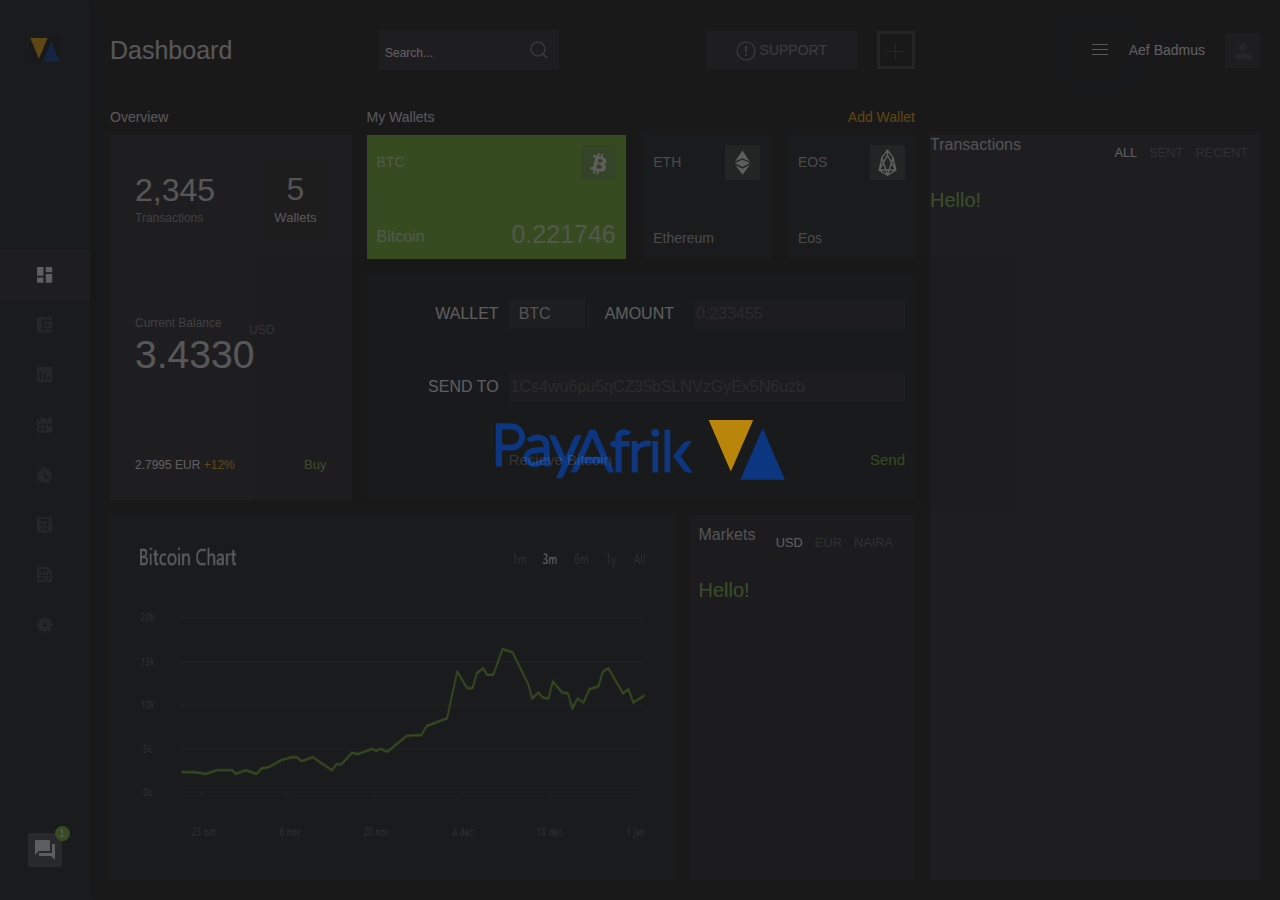
==== commit ea7747a6: "added a little styling for toggle" ====
--- a/dashboard.html
+++ b/dashboard.html
@@ -259,10 +259,10 @@
           <div class="content">
               <div class="uk-flex uk-flex-between">
                   <h2 class="text-sm">Markets</h2>
-                  <ul class="uk-flex uk-flex-between" uk-switcher="animation: uk-animation-slide-left-medium, uk-animation-slide-right-medium; connect: .switcher-container">
-                      <li><a class="text-xs margin-right-sm" href="#">Item</a></li>
-                      <li><a class="text-xs margin-right-sm" href="#">Item</a></li>
-                      <li><a class="text-xs margin-right-sm" href="#">Item</a></li>
+                  <ul class="uk-flex uk-flex-between switcher" uk-switcher="animation: uk-animation-slide-left-medium, uk-animation-slide-right-medium; connect: .switcher-container">
+                      <li><a class="text-xs margin-right-sm" href="#">USD</a></li>
+                      <li><a class="text-xs margin-right-sm" href="#">EUR</a></li>
+                      <li><a class="text-xs margin-right-sm" href="#">NAIRA</a></li>
                   </ul>
               </div>
               <ul class="uk-switcher uk-margin color-success switcher-container">
@@ -277,11 +277,11 @@
     <div class="right-dash">
       <div class="content">
           <div class="uk-flex uk-flex-between">
-              <h2 class="text-sm">Markets</h2>
-              <ul class="uk-flex uk-flex-between" uk-switcher="animation: uk-animation-slide-left-medium, uk-animation-slide-right-medium; connect: .switcher-cont">
-                  <li><a class="text-xs margin-right-sm" href="#">Item</a></li>
-                  <li><a class="text-xs margin-right-sm" href="#">Item</a></li>
-                  <li><a class="text-xs margin-right-sm" href="#">Item</a></li>
+              <h2 class="text-sm">Transactions</h2>
+              <ul class="uk-flex uk-flex-between switcher" uk-switcher="animation: uk-animation-slide-left-medium, uk-animation-slide-right-medium; connect: .switcher-cont">
+                  <li><a class="text-xs margin-right-sm" href="#">ALL</a></li>
+                  <li><a class="text-xs margin-right-sm" href="#">SENT</a></li>
+                  <li><a class="text-xs margin-right-sm" href="#">RECENT</a></li>
               </ul>
           </div>
           <ul class="uk-switcher uk-margin color-success switcher-cont">
--- a/assets/css/app.css
+++ b/assets/css/app.css
@@ -10239,6 +10239,13 @@
 button {
   outline: transparent none !important; }
 
+.switcher li a {
+  text-decoration: none !important;
+  color: #606166; }
+
+.switcher li.uk-active a {
+  color: #ffffff; }
+
 * {
   font-family: "GTEestiProText-Regular", sans-serif !important;
   -webkit-box-sizing: border-box;
@@ -10476,4 +10483,4 @@
 .color-white {
   color: #e8e8e8; }
 
-/*# sourceMappingURL=[data-uri]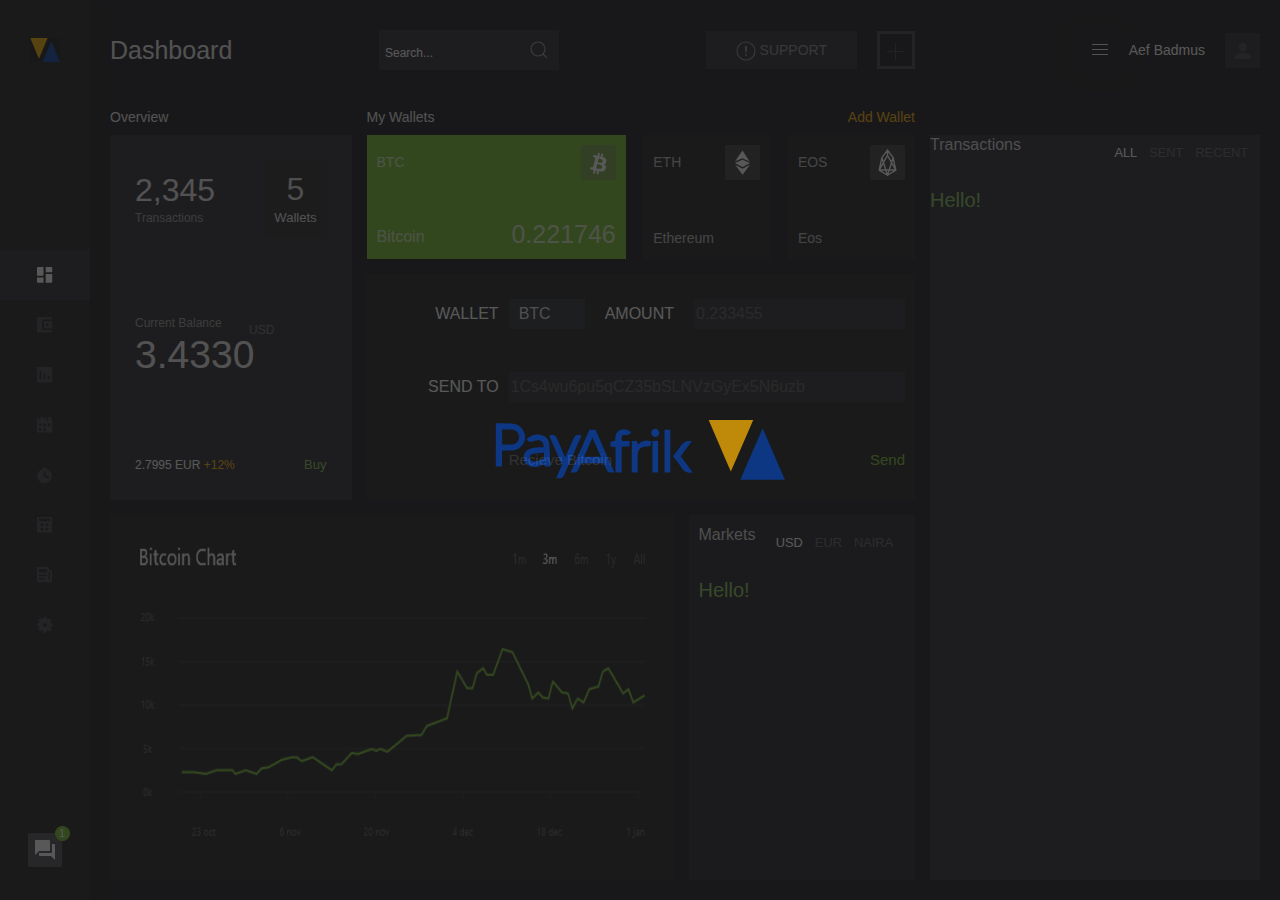
==== commit fc356a5f: "favicon ish" ====
--- a/dashboard.html
+++ b/dashboard.html
@@ -4,8 +4,15 @@
     <meta charset="utf-8" />
     <meta http-equiv="x-ua-compatible" content="ie=edge">
     <meta name="viewport" content="width=device-width, initial-scale=1.0">
-    <title>Foundation for Sites</title>
+    <title>PayAfrik Welcome | Dashboard</title>
     <link rel="stylesheet" href="assets/css/app.css">
+    <link rel="favicon" href="./assets/logo.svg">
+    <link rel="apple-touch-icon" href="./assets/logo.svg">
+    <link href="./assets/logo.svg" rel="icon">
+    <link rel="apple-touch-icon" href="./assets/logo.svg">
+    <link rel="apple-touch-icon" sizes="152x152" href="./assets/logo.svg">
+    <link rel="apple-touch-icon" sizes="180x180" href="./assets/logo.svg">
+    <link rel="apple-touch-icon" sizes="167x167" href="./assets/logo.svg">
   </head>
 <body>
 <!--Preloader-->
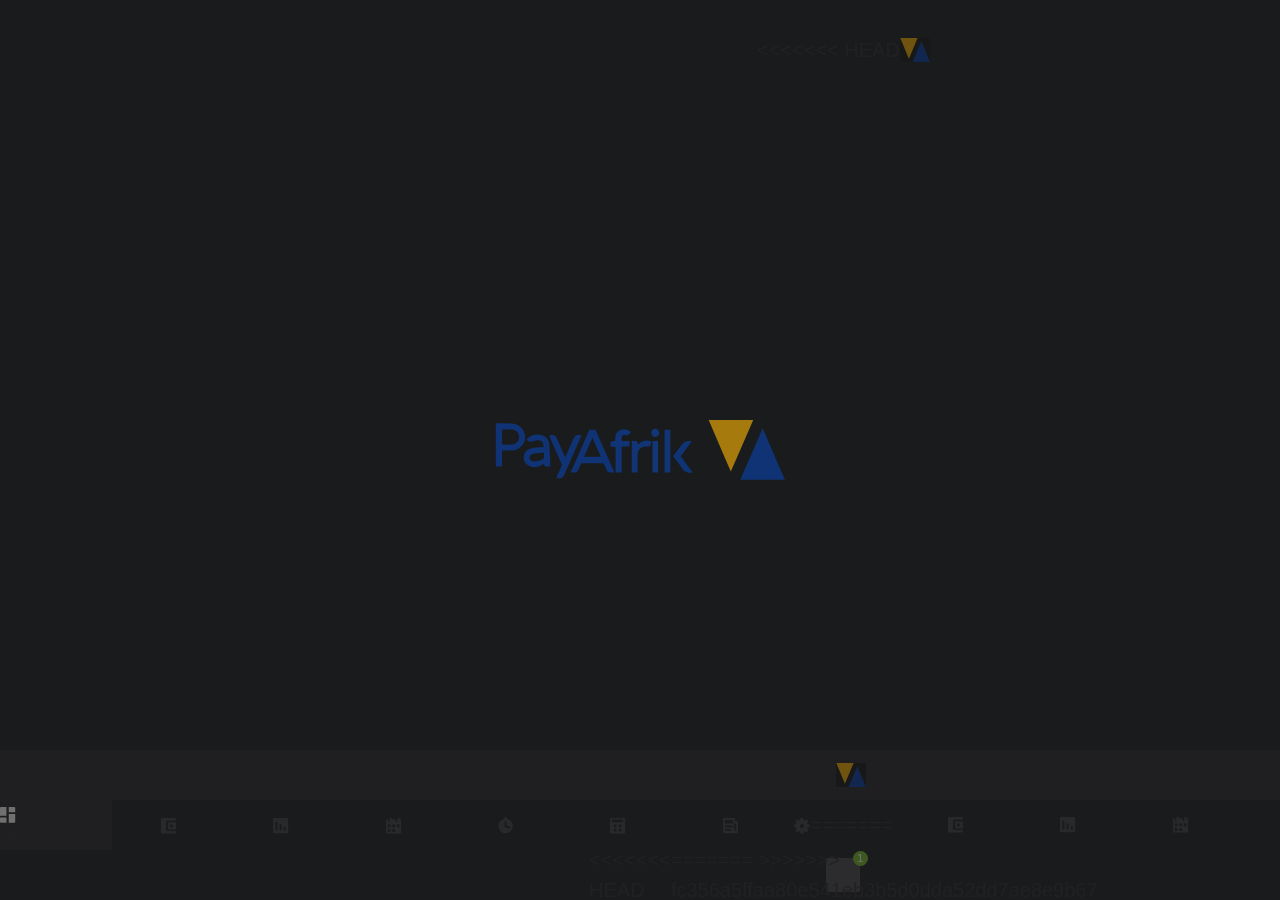
==== commit 7f011935: "changes made to designs" ====
--- a/dashboard.html
+++ b/dashboard.html
@@ -30,7 +30,16 @@
 <header class="page-container">
   <nav class="navigation">
       <div class="left-nav">
+<<<<<<< HEAD
+          <h4 class="color-white dash-title">
+               Dashboard 
+              
+              
+              
+          </h4>
+=======
           <h4 class="color-white dash-title">Dashboard</h4>
+>>>>>>> fc356a5ffaa80e541eb3b5d0dda52dd7ae8e9b67
           <form class="uk-search uk-search-default">
               <span class="uk-search-icon-flip" uk-search-icon></span>
               <input class="uk-search-input" type="search" placeholder="Search...">
@@ -55,11 +64,19 @@
       </div>
   </nav>  <aside class="sidebar">
       <div class="logo">
+<<<<<<< HEAD
+          <a class="uk-link-reset" href="./dashboard.html"><img width="30" src="./assets/img/logo-piece.svg" alt=""></a>
+      </div>
+      <div class="icons">
+          <div  class="active" >
+              <a class="uk-link-reset" href="./dashboard.html"><svg width="16px" height="16px" viewBox="0 0 16 16" version="1.1" xmlns:xlink="http://www.w3.org/1999/xlink" xmlns="http://www.w3.org/2000/svg">
+=======
           <img width="30" src="./assets/img/logo-piece.svg" alt="">
       </div>
       <div class="icons">
           <div class="active">
               <svg width="16px" height="16px" viewBox="0 0 16 16" version="1.1" xmlns:xlink="http://www.w3.org/1999/xlink" xmlns="http://www.w3.org/2000/svg">
+>>>>>>> fc356a5ffaa80e541eb3b5d0dda52dd7ae8e9b67
                   <desc>Created with Lunacy</desc>
                   <defs>
                       <path d="M6.4495 0L1.04 0Q0.933174 0 0.830505 0.0193487Q0.727836 0.0386973 0.632668 0.0767647Q0.5375 0.114832 0.45293 0.170379Q0.36836 0.225925 0.297143 0.297143Q0.225925 0.36836 0.170379 0.45293Q0.114832 0.5375 0.0767647 0.632668Q0.0386973 0.727836 0.0193487 0.830505Q0 0.933174 0 1.04L0 8.64652L6.4495 8.64652L6.4495 0ZM14.16 0L8.7505 0L8.7505 5.2L15.2 5.2L15.2 1.04Q15.2 0.933174 15.1807 0.830505Q15.1613 0.727836 15.1232 0.632668Q15.0852 0.5375 15.0296 0.45293Q14.9741 0.36836 14.9029 0.297143Q14.8316 0.225925 14.7471 0.170379Q14.6625 0.114832 14.5673 0.0767647Q14.4722 0.0386973 14.3695 0.0193487Q14.2668 0 14.16 0ZM15.2 7.06367L8.7505 7.06367L8.7505 15.7102L14.16 15.7102Q14.2668 15.7102 14.3695 15.6908Q14.4722 15.6715 14.5673 15.6334Q14.6625 15.5954 14.7471 15.5398Q14.8316 15.4843 14.9029 15.4131Q14.9741 15.3418 15.0296 15.2573Q15.0852 15.1727 15.1232 15.0775Q15.1613 14.9824 15.1807 14.8797Q15.2 14.777 15.2 14.6702L15.2 7.06367ZM0 10.5102L6.4495 10.5102L6.4495 15.7102L1.04 15.7102Q0.933174 15.7102 0.830505 15.6908Q0.727836 15.6715 0.632668 15.6334Q0.5375 15.5954 0.45293 15.5398Q0.36836 15.4843 0.297143 15.4131Q0.225925 15.3418 0.170379 15.2573Q0.114832 15.1727 0.0767647 15.0775Q0.0386973 14.9824 0.0193487 14.8797Q0 14.777 0 14.6702L0 10.5102Z" id="path_1" />
@@ -69,23 +86,74 @@
                   </defs>
                   <path d="M6.4495 0L1.04 0Q0.933174 0 0.830505 0.0193487Q0.727836 0.0386973 0.632668 0.0767647Q0.5375 0.114832 0.45293 0.170379Q0.36836 0.225925 0.297143 0.297143Q0.225925 0.36836 0.170379 0.45293Q0.114832 0.5375 0.0767647 0.632668Q0.0386973 0.727836 0.0193487 0.830505Q0 0.933174 0 1.04L0 8.64652L6.4495 8.64652L6.4495 0ZM14.16 0L8.7505 0L8.7505 5.2L15.2 5.2L15.2 1.04Q15.2 0.933174 15.1807 0.830505Q15.1613 0.727836 15.1232 0.632668Q15.0852 0.5375 15.0296 0.45293Q14.9741 0.36836 14.9029 0.297143Q14.8316 0.225925 14.7471 0.170379Q14.6625 0.114832 14.5673 0.0767647Q14.4722 0.0386973 14.3695 0.0193487Q14.2668 0 14.16 0ZM15.2 7.06367L8.7505 7.06367L8.7505 15.7102L14.16 15.7102Q14.2668 15.7102 14.3695 15.6908Q14.4722 15.6715 14.5673 15.6334Q14.6625 15.5954 14.7471 15.5398Q14.8316 15.4843 14.9029 15.4131Q14.9741 15.3418 15.0296 15.2573Q15.0852 15.1727 15.1232 15.0775Q15.1613 14.9824 15.1807 14.8797Q15.2 14.777 15.2 14.6702L15.2 7.06367ZM0 10.5102L6.4495 10.5102L6.4495 15.7102L1.04 15.7102Q0.933174 15.7102 0.830505 15.6908Q0.727836 15.6715 0.632668 15.6334Q0.5375 15.5954 0.45293 15.5398Q0.36836 15.4843 0.297143 15.4131Q0.225925 15.3418 0.170379 15.2573Q0.114832 15.1727 0.0767647 15.0775Q0.0386973 14.9824 0.0193487 14.8797Q0 14.777 0 14.6702L0 10.5102Z" id="Main" fill="#FFFFFF" fill-rule="evenodd" stroke="none" />
               </svg>
-          </div>
-          <div>
-              <svg width="16px" height="16px" viewBox="0 0 16 16" version="1.1" xmlns:xlink="http://www.w3.org/1999/xlink" xmlns="http://www.w3.org/2000/svg">
+<<<<<<< HEAD
+              </a>
+          </div>
+          <div >
+              <a class="uk-link-reset" href="./wallets.html"><svg width="16px" height="16px" viewBox="0 0 16 16" version="1.1" xmlns:xlink="http://www.w3.org/1999/xlink" xmlns="http://www.w3.org/2000/svg">
                   <path d="M13.7611 0L1.04 0Q0.933174 0 0.830505 0.0193487Q0.727836 0.0386973 0.632668 0.0767647Q0.5375 0.114832 0.45293 0.170379Q0.36836 0.225925 0.297143 0.297143Q0.225925 0.36836 0.170379 0.45293Q0.114832 0.5375 0.0767647 0.632668Q0.0386973 0.727836 0.0193487 0.830505Q0 0.933174 0 1.04L0 14.56Q0 14.6668 0.0193487 14.7695Q0.0386973 14.8722 0.0767647 14.9673Q0.114832 15.0625 0.170379 15.1471Q0.225925 15.2316 0.297143 15.3029Q0.36836 15.3741 0.45293 15.4296Q0.5375 15.4852 0.632668 15.5232Q0.727836 15.5613 0.830505 15.5807Q0.933174 15.6 1.04 15.6L13.7611 15.6Q13.8679 15.6 13.9706 15.5807Q14.0732 15.5613 14.1684 15.5232Q14.2636 15.4852 14.3481 15.4296Q14.4327 15.3741 14.5039 15.3029Q14.5751 15.2316 14.6307 15.1471Q14.6862 15.0625 14.7243 14.9673Q14.7624 14.8722 14.7817 14.7695Q14.8011 14.6668 14.8011 14.56L14.8011 13L6.11587 13Q6.00905 13 5.90638 12.9807Q5.80371 12.9613 5.70854 12.9232Q5.61337 12.8852 5.5288 12.8296Q5.44423 12.7741 5.37302 12.7029Q5.3018 12.6316 5.24625 12.5471Q5.19071 12.4625 5.15264 12.3673Q5.11457 12.2722 5.09522 12.1695Q5.07587 12.0668 5.07587 11.96L5.07587 3.64Q5.07587 3.53317 5.09522 3.43051Q5.11457 3.32784 5.15264 3.23267Q5.19071 3.1375 5.24625 3.05293Q5.3018 2.96836 5.37302 2.89714Q5.44423 2.82593 5.5288 2.77038Q5.61337 2.71483 5.70854 2.67676Q5.80371 2.6387 5.90638 2.61935Q6.00905 2.6 6.11587 2.6L14.8011 2.6L14.8011 1.04Q14.8011 0.933174 14.7817 0.830505Q14.7624 0.727836 14.7243 0.632668Q14.6862 0.5375 14.6307 0.45293Q14.5751 0.36836 14.5039 0.297143Q14.4327 0.225925 14.3481 0.170379Q14.2636 0.114832 14.1684 0.0767647Q14.0732 0.0386973 13.9706 0.0193487Q13.8679 0 13.7611 0ZM8.07717 4.16L14.16 4.16Q14.2668 4.16 14.3695 4.17935Q14.4722 4.1987 14.5673 4.23676Q14.6625 4.27483 14.7471 4.33038Q14.8316 4.38593 14.9029 4.45714Q14.9741 4.52836 15.0296 4.61293Q15.0852 4.6975 15.1232 4.79267Q15.1613 4.88784 15.1807 4.99051Q15.2 5.09317 15.2 5.2L15.2 10.4Q15.2 10.5068 15.1807 10.6095Q15.1613 10.7122 15.1232 10.8073Q15.0852 10.9025 15.0296 10.9871Q14.9741 11.0716 14.9029 11.1429Q14.8316 11.2141 14.7471 11.2696Q14.6625 11.3252 14.5673 11.3632Q14.4722 11.4013 14.3695 11.4207Q14.2668 11.44 14.16 11.44L8.07717 11.44Q7.97034 11.44 7.86767 11.4207Q7.765 11.4013 7.66983 11.3632Q7.57467 11.3252 7.4901 11.2696Q7.40553 11.2141 7.33431 11.1429Q7.26309 11.0716 7.20754 10.9871Q7.152 10.9025 7.11393 10.8073Q7.07586 10.7122 7.05651 10.6095Q7.03717 10.5068 7.03717 10.4L7.03717 5.2Q7.03717 5.09317 7.05651 4.99051Q7.07586 4.88784 7.11393 4.79267Q7.152 4.6975 7.20754 4.61293Q7.26309 4.52836 7.33431 4.45714Q7.40553 4.38593 7.4901 4.33038Q7.57467 4.27483 7.66983 4.23676Q7.765 4.1987 7.86767 4.17935Q7.97034 4.16 8.07717 4.16ZM11.0711 6.46006L9.60438 6.46006Q9.55097 6.46006 9.49964 6.46973Q9.4483 6.47941 9.40072 6.49844Q9.35313 6.51747 9.31085 6.54525Q9.26856 6.57302 9.23295 6.60863Q9.19735 6.64424 9.16957 6.68652Q9.1418 6.72881 9.12277 6.77639Q9.10373 6.82398 9.09406 6.87531Q9.08438 6.92664 9.08438 6.98006L9.08438 8.62806Q9.08438 8.68147 9.09406 8.7328Q9.10373 8.78414 9.12277 8.83172Q9.1418 8.87931 9.16957 8.92159Q9.19735 8.96388 9.23295 8.99949Q9.26856 9.03509 9.31085 9.06287Q9.35313 9.09064 9.40072 9.10967Q9.4483 9.12871 9.49964 9.13838Q9.55097 9.14806 9.60438 9.14806L11.0711 9.14806Q11.1245 9.14806 11.1758 9.13838Q11.2271 9.12871 11.2747 9.10968Q11.3223 9.09064 11.3646 9.06287Q11.4069 9.0351 11.4425 8.99949Q11.4781 8.96388 11.5059 8.92159Q11.5336 8.87931 11.5527 8.83172Q11.5717 8.78414 11.5814 8.7328Q11.5911 8.68147 11.5911 8.62806L11.5911 6.98006Q11.5911 6.92664 11.5814 6.87531Q11.5717 6.82398 11.5527 6.77639Q11.5336 6.72881 11.5059 6.68652Q11.4781 6.64424 11.4425 6.60863Q11.4069 6.57302 11.3646 6.54525Q11.3223 6.51747 11.2747 6.49844Q11.2271 6.47941 11.1758 6.46973Q11.1245 6.46006 11.0711 6.46006Z" id="wallet" fill="#43444B" fill-rule="evenodd" stroke="none"></path>
               </svg>
-          </div>
-          <div>
-              <svg width="16px" height="16px" viewBox="0 0 16 16" version="1.1" xmlns:xlink="http://www.w3.org/1999/xlink" xmlns="http://www.w3.org/2000/svg">
+              </a>
+          </div>
+          <div>
+              <a class="uk-link-reset" href="./dashboard.html"><svg width="16px" height="16px" viewBox="0 0 16 16" version="1.1" xmlns:xlink="http://www.w3.org/1999/xlink" xmlns="http://www.w3.org/2000/svg">
                   <desc>Created with Lunacy</desc>
                   <path d="M14.16 0L1.04 0Q0.933174 0 0.830505 0.0193487Q0.727836 0.0386973 0.632668 0.0767647Q0.5375 0.114832 0.45293 0.170379Q0.36836 0.225925 0.297143 0.297143Q0.225925 0.36836 0.170379 0.45293Q0.114832 0.5375 0.0767647 0.632668Q0.0386973 0.727836 0.0193487 0.830505Q0 0.933174 0 1.04L0 14.16Q0 14.2668 0.0193487 14.3695Q0.0386973 14.4722 0.0767647 14.5673Q0.114832 14.6625 0.170379 14.7471Q0.225925 14.8316 0.297143 14.9029Q0.36836 14.9741 0.45293 15.0296Q0.5375 15.0852 0.632668 15.1232Q0.727836 15.1613 0.830505 15.1807Q0.933174 15.2 1.04 15.2L14.16 15.2Q14.2668 15.2 14.3695 15.1807Q14.4722 15.1613 14.5673 15.1232Q14.6625 15.0852 14.7471 15.0296Q14.8316 14.9741 14.9029 14.9029Q14.9741 14.8316 15.0296 14.7471Q15.0852 14.6625 15.1232 14.5673Q15.1613 14.4722 15.1807 14.3695Q15.2 14.2668 15.2 14.16L15.2 1.04Q15.2 0.933174 15.1807 0.830505Q15.1613 0.727836 15.1232 0.632668Q15.0852 0.5375 15.0296 0.45293Q14.9741 0.36836 14.9029 0.297143Q14.8316 0.225925 14.7471 0.170379Q14.6625 0.114832 14.5673 0.0767647Q14.4722 0.0386973 14.3695 0.0193487Q14.2668 0 14.16 0ZM3.87331 3.70205L2.99331 3.70205Q2.93989 3.70205 2.88856 3.71173Q2.83723 3.7214 2.78964 3.74043Q2.74206 3.75947 2.69977 3.78724Q2.65749 3.81501 2.62188 3.85062Q2.58627 3.88623 2.5585 3.92852Q2.53072 3.9708 2.51169 4.01838Q2.49266 4.06597 2.48298 4.1173Q2.47331 4.16864 2.47331 4.22205L2.47331 11.9641Q2.47331 12.0175 2.48298 12.0688Q2.49266 12.1202 2.51169 12.1677Q2.53072 12.2153 2.5585 12.2576Q2.58627 12.2999 2.62188 12.3355Q2.65749 12.3711 2.69977 12.3989Q2.74206 12.4267 2.78964 12.4457Q2.83723 12.4647 2.88856 12.4744Q2.93989 12.4841 2.99331 12.4841L3.87331 12.4841Q3.92672 12.4841 3.97805 12.4744Q4.02939 12.4647 4.07697 12.4457Q4.12456 12.4267 4.16684 12.3989Q4.20913 12.3711 4.24474 12.3355Q4.28034 12.2999 4.30812 12.2576Q4.33589 12.2153 4.35492 12.1677Q4.37396 12.1202 4.38363 12.0688Q4.39331 12.0175 4.39331 11.9641L4.39331 4.22205Q4.39331 4.16864 4.38363 4.1173Q4.37396 4.06597 4.35492 4.01838Q4.33589 3.9708 4.30812 3.92852Q4.28034 3.88623 4.24474 3.85062Q4.20913 3.81501 4.16684 3.78724Q4.12456 3.75947 4.07697 3.74043Q4.02939 3.7214 3.97805 3.71173Q3.92672 3.70205 3.87331 3.70205ZM7.16 6.29903L8.04 6.29903Q8.09341 6.29903 8.14475 6.30871Q8.19608 6.31838 8.24367 6.33742Q8.29125 6.35645 8.33354 6.38422Q8.37582 6.412 8.41143 6.44761Q8.44704 6.48321 8.47481 6.5255Q8.50258 6.56779 8.52162 6.61537Q8.54065 6.66295 8.55033 6.71429Q8.56 6.76562 8.56 6.81903L8.56 11.9641Q8.56 12.0175 8.55033 12.0688Q8.54065 12.1202 8.52162 12.1678Q8.50258 12.2153 8.47481 12.2576Q8.44704 12.2999 8.41143 12.3355Q8.37582 12.3711 8.33354 12.3989Q8.29125 12.4267 8.24367 12.4457Q8.19608 12.4647 8.14475 12.4744Q8.09341 12.4841 8.04 12.4841L7.16 12.4841Q7.10659 12.4841 7.05525 12.4744Q7.00392 12.4647 6.95633 12.4457Q6.90875 12.4267 6.86646 12.3989Q6.82418 12.3711 6.78857 12.3355Q6.75296 12.2999 6.72519 12.2576Q6.69742 12.2153 6.67838 12.1678Q6.65935 12.1202 6.64967 12.0688Q6.64 12.0175 6.64 11.9641L6.64 6.81903Q6.64 6.76562 6.64967 6.71429Q6.65935 6.66295 6.67838 6.61537Q6.69742 6.56779 6.72519 6.5255Q6.75296 6.48321 6.78857 6.44761Q6.82418 6.412 6.86647 6.38422Q6.90875 6.35645 6.95633 6.33742Q7.00392 6.31838 7.05525 6.30871Q7.10659 6.29903 7.16 6.29903ZM12.2067 8.90045L11.3267 8.90045Q11.2733 8.90045 11.2219 8.91013Q11.1706 8.9198 11.123 8.93884Q11.0754 8.95787 11.0332 8.98564Q10.9909 9.01342 10.9553 9.04903Q10.9197 9.08463 10.8919 9.12692Q10.8641 9.16921 10.8451 9.21679Q10.826 9.26437 10.8164 9.31571Q10.8067 9.36704 10.8067 9.42045L10.8067 11.9641Q10.8067 12.0175 10.8164 12.0688Q10.826 12.1202 10.8451 12.1678Q10.8641 12.2153 10.8919 12.2576Q10.9197 12.2999 10.9553 12.3355Q10.9909 12.3711 11.0332 12.3989Q11.0754 12.4267 11.123 12.4457Q11.1706 12.4647 11.2219 12.4744Q11.2733 12.4841 11.3267 12.4841L12.2067 12.4841Q12.2601 12.4841 12.3114 12.4744Q12.3628 12.4647 12.4104 12.4457Q12.4579 12.4267 12.5002 12.3989Q12.5425 12.3711 12.5781 12.3355Q12.6137 12.2999 12.6415 12.2576Q12.6693 12.2153 12.6883 12.1678Q12.7073 12.1202 12.717 12.0688Q12.7267 12.0175 12.7267 11.9641L12.7267 9.42045Q12.7267 9.36704 12.717 9.31571Q12.7073 9.26437 12.6883 9.21679Q12.6693 9.1692 12.6415 9.12692Q12.6137 9.08463 12.5781 9.04903Q12.5425 9.01342 12.5002 8.98564Q12.4579 8.95787 12.4104 8.93884Q12.3628 8.9198 12.3114 8.91013Q12.2601 8.90045 12.2067 8.90045Z" id="Chart" fill="#43444B" fill-rule="evenodd" stroke="none" />
               </svg>
-          </div>
-          <div>
-              <svg width="16px" height="16px" viewBox="0 0 16 16" version="1.1" xmlns:xlink="http://www.w3.org/1999/xlink" xmlns="http://www.w3.org/2000/svg">
+              </a>
+          </div>
+          <div>
+              <a class="uk-link-reset" href="./dashboard.html"><svg width="16px" height="16px" viewBox="0 0 16 16" version="1.1" xmlns:xlink="http://www.w3.org/1999/xlink" xmlns="http://www.w3.org/2000/svg">
                   <desc>Created with Lunacy</desc>
                   <path d="M5.95598 0.502875Q5.94239 0.451221 5.91965 0.401577Q5.89691 0.351933 5.86576 0.305916Q5.83462 0.259899 5.79608 0.219007Q5.75755 0.178115 5.71288 0.143679Q5.6682 0.109243 5.61885 0.0823838Q5.5695 0.0555252 5.51707 0.0371183Q5.46464 0.0187115 5.41084 0.00935573Q5.35705 0 5.30363 0L3.97498 0Q3.92157 0 3.87023 0.00967433Q3.8189 0.0193487 3.77131 0.0383823Q3.72373 0.057416 3.68145 0.0851893Q3.63916 0.112963 3.60355 0.148571Q3.56794 0.18418 3.54017 0.226465Q3.5124 0.26875 3.49336 0.316334Q3.47433 0.363918 3.46465 0.415253Q3.45498 0.466587 3.45498 0.52L3.45498 1.2L3.45433 1.2L3.45433 3.19755Q3.45433 3.25096 3.44466 3.3023Q3.43498 3.35363 3.41595 3.40121Q3.39691 3.4488 3.36914 3.49108Q3.34137 3.53337 3.30576 3.56898Q3.27015 3.60459 3.22786 3.63236Q3.18558 3.66013 3.138 3.67917Q3.09041 3.6982 3.03908 3.70787Q2.98774 3.71755 2.93433 3.71755L2.32775 3.71755Q2.27434 3.71755 2.223 3.70787Q2.17167 3.6982 2.12408 3.67917Q2.0765 3.66013 2.03421 3.63236Q1.99193 3.60459 1.95632 3.56898Q1.92071 3.53337 1.89294 3.49108Q1.86516 3.4488 1.84613 3.40122Q1.8271 3.35363 1.81742 3.3023Q1.80775 3.25096 1.80775 3.19755L1.80775 1.2L1.04 1.2Q0.933174 1.2 0.830505 1.21935Q0.727836 1.2387 0.632668 1.27676Q0.5375 1.31483 0.45293 1.37038Q0.36836 1.42593 0.297143 1.49714Q0.225925 1.56836 0.170379 1.65293Q0.114832 1.7375 0.0767647 1.83267Q0.0386973 1.92784 0.0193487 2.03051Q0 2.13317 0 2.24L0 14.56Q0 14.6668 0.0193487 14.7695Q0.0386973 14.8722 0.0767647 14.9673Q0.114832 15.0625 0.170379 15.1471Q0.225925 15.2316 0.297143 15.3029Q0.36836 15.3741 0.45293 15.4296Q0.5375 15.4852 0.632668 15.5232Q0.727836 15.5613 0.830505 15.5807Q0.933174 15.6 1.04 15.6L14.16 15.6Q14.2668 15.6 14.3695 15.5807Q14.4722 15.5613 14.5673 15.5232Q14.6625 15.4852 14.7471 15.4296Q14.8316 15.3741 14.9029 15.3029Q14.9741 15.2316 15.0296 15.1471Q15.0852 15.0625 15.1232 14.9673Q15.1613 14.8722 15.1807 14.7695Q15.2 14.6668 15.2 14.56L15.2 2.24Q15.2 2.13317 15.1807 2.03051Q15.1613 1.92784 15.1232 1.83267Q15.0852 1.7375 15.0296 1.65293Q14.9741 1.56836 14.9029 1.49714Q14.8316 1.42593 14.7471 1.37038Q14.6625 1.31483 14.5673 1.27676Q14.4722 1.2387 14.3695 1.21935Q14.2668 1.2 14.16 1.2L13.9591 1.2L13.7744 0.510033Q13.7606 0.458436 13.7376 0.408848Q13.7147 0.359259 13.6833 0.313293Q13.652 0.267326 13.6133 0.226479Q13.5746 0.185632 13.5298 0.151234Q13.485 0.116836 13.4355 0.0900075Q13.386 0.0631785 13.3335 0.0447921Q13.281 0.0264056 13.2272 0.0170602Q13.1734 0.00771484 13.1199 0.00771484L11.7913 0.00771484Q11.7379 0.00771484 11.6865 0.0173892Q11.6352 0.0270635 11.5876 0.0460972Q11.54 0.0651309 11.4978 0.0929042Q11.4555 0.120678 11.4199 0.156286Q11.3843 0.191895 11.3565 0.23418Q11.3287 0.276465 11.3097 0.324049Q11.2906 0.371633 11.281 0.422967Q11.2713 0.474302 11.2713 0.527715L11.2713 3.19755Q11.2713 3.25096 11.2616 3.3023Q11.2519 3.35363 11.2329 3.40121Q11.2139 3.4488 11.1861 3.49108Q11.1583 3.53337 11.1227 3.56898Q11.0871 3.60459 11.0448 3.63236Q11.0025 3.66013 10.955 3.67917Q10.9074 3.6982 10.856 3.70787Q10.8047 3.71755 10.7513 3.71755L10.1447 3.71755Q10.0913 3.71755 10.04 3.70787Q9.98863 3.6982 9.94104 3.67917Q9.89346 3.66013 9.85117 3.63236Q9.80889 3.60459 9.77328 3.56898Q9.73767 3.53337 9.7099 3.49108Q9.68212 3.4488 9.66309 3.40122Q9.64406 3.35363 9.63438 3.3023Q9.62471 3.25096 9.62471 3.19755L9.62471 1.2L6.13946 1.2L5.95598 0.502875ZM2.27726 6.49193L3.92526 6.49193Q3.97868 6.49193 4.03001 6.5016Q4.08134 6.51127 4.12893 6.53031Q4.17651 6.54934 4.2188 6.57712Q4.26108 6.60489 4.29669 6.6405Q4.3323 6.67611 4.36007 6.71839Q4.38785 6.76068 4.40688 6.80826Q4.42591 6.85584 4.43559 6.90718Q4.44526 6.95851 4.44526 7.01193L4.44526 8.65993Q4.44526 8.71334 4.43559 8.76467Q4.42591 8.81601 4.40688 8.86359Q4.38785 8.91118 4.36007 8.95346Q4.3323 8.99575 4.29669 9.03135Q4.26108 9.06696 4.2188 9.09474Q4.17651 9.12251 4.12893 9.14154Q4.08134 9.16058 4.03001 9.17025Q3.97868 9.17993 3.92526 9.17993L2.27726 9.17993Q2.22385 9.17993 2.17251 9.17025Q2.12118 9.16058 2.0736 9.14154Q2.02601 9.12251 1.98373 9.09474Q1.94144 9.06696 1.90583 9.03135Q1.87023 8.99575 1.84245 8.95346Q1.81468 8.91118 1.79564 8.86359Q1.77661 8.81601 1.76694 8.76467Q1.75726 8.71334 1.75726 8.65993L1.75726 7.01193Q1.75726 6.95851 1.76694 6.90718Q1.77661 6.85584 1.79564 6.80826Q1.81468 6.76068 1.84245 6.71839Q1.87023 6.67611 1.90583 6.6405Q1.94144 6.60489 1.98373 6.57712Q2.02601 6.54934 2.0736 6.53031Q2.12118 6.51127 2.17251 6.5016Q2.22385 6.49193 2.27726 6.49193ZM8.50059 6.49193L6.85259 6.49193Q6.79917 6.49193 6.74784 6.5016Q6.69651 6.51127 6.64892 6.53031Q6.60134 6.54934 6.55905 6.57712Q6.51677 6.60489 6.48116 6.6405Q6.44555 6.67611 6.41778 6.71839Q6.39 6.76068 6.37097 6.80826Q6.35193 6.85584 6.34226 6.90718Q6.33259 6.95851 6.33259 7.01193L6.33259 8.65993Q6.33259 8.71334 6.34226 8.76467Q6.35193 8.81601 6.37097 8.86359Q6.39 8.91118 6.41778 8.95346Q6.44555 8.99575 6.48116 9.03135Q6.51677 9.06696 6.55905 9.09474Q6.60134 9.12251 6.64892 9.14154Q6.69651 9.16058 6.74784 9.17025Q6.79917 9.17993 6.85259 9.17993L8.50059 9.17993Q8.554 9.17993 8.60533 9.17025Q8.65667 9.16058 8.70425 9.14154Q8.75184 9.12251 8.79412 9.09474Q8.83641 9.06696 8.87201 9.03135Q8.90762 8.99575 8.9354 8.95346Q8.96317 8.91118 8.9822 8.86359Q9.00124 8.81601 9.01091 8.76467Q9.02059 8.71334 9.02059 8.65993L9.02059 7.01193Q9.02059 6.95851 9.01091 6.90718Q9.00124 6.85584 8.9822 6.80826Q8.96317 6.76068 8.9354 6.71839Q8.90762 6.67611 8.87201 6.6405Q8.83641 6.60489 8.79412 6.57712Q8.75184 6.54934 8.70425 6.53031Q8.65667 6.51127 8.60533 6.5016Q8.554 6.49193 8.50059 6.49193ZM11.4279 6.49193L13.0759 6.49193Q13.1293 6.49193 13.1807 6.5016Q13.232 6.51127 13.2796 6.53031Q13.3272 6.54934 13.3694 6.57712Q13.4117 6.60489 13.4473 6.6405Q13.4829 6.67611 13.5107 6.71839Q13.5385 6.76068 13.5575 6.80826Q13.5766 6.85584 13.5862 6.90718Q13.5959 6.95851 13.5959 7.01193L13.5959 8.65993Q13.5959 8.71334 13.5862 8.76467Q13.5766 8.81601 13.5575 8.86359Q13.5385 8.91118 13.5107 8.95346Q13.4829 8.99575 13.4473 9.03135Q13.4117 9.06696 13.3694 9.09474Q13.3272 9.12251 13.2796 9.14154Q13.232 9.16058 13.1807 9.17025Q13.1293 9.17993 13.0759 9.17993L11.4279 9.17993Q11.3745 9.17993 11.3232 9.17025Q11.2718 9.16058 11.2242 9.14154Q11.1767 9.12251 11.1344 9.09474Q11.0921 9.06696 11.0565 9.03135Q11.0209 8.99575 10.9931 8.95346Q10.9653 8.91118 10.9463 8.86359Q10.9273 8.81601 10.9176 8.76467Q10.9079 8.71334 10.9079 8.65993L10.9079 7.01193Q10.9079 6.95851 10.9176 6.90718Q10.9273 6.85584 10.9463 6.80826Q10.9653 6.76068 10.9931 6.71839Q11.0209 6.67611 11.0565 6.6405Q11.0921 6.60489 11.1344 6.57712Q11.1767 6.54934 11.2242 6.53031Q11.2718 6.51127 11.3232 6.5016Q11.3745 6.49193 11.4279 6.49193ZM2.27726 11.2545L3.92526 11.2545Q3.97868 11.2545 4.03001 11.2641Q4.08134 11.2738 4.12893 11.2929Q4.17651 11.3119 4.2188 11.3397Q4.26108 11.3674 4.29669 11.403Q4.3323 11.4387 4.36007 11.4809Q4.38785 11.5232 4.40688 11.5708Q4.42591 11.6184 4.43559 11.6697Q4.44526 11.7211 4.44526 11.7745L4.44526 13.4225Q4.44526 13.4759 4.43559 13.5272Q4.42591 13.5786 4.40688 13.6261Q4.38785 13.6737 4.36007 13.716Q4.3323 13.7583 4.29669 13.7939Q4.26108 13.8295 4.2188 13.8573Q4.17651 13.8851 4.12893 13.9041Q4.08134 13.9231 4.03001 13.9328Q3.97868 13.9425 3.92526 13.9425L2.27726 13.9425Q2.22385 13.9425 2.17251 13.9328Q2.12118 13.9231 2.0736 13.9041Q2.02601 13.8851 1.98373 13.8573Q1.94144 13.8295 1.90583 13.7939Q1.87023 13.7583 1.84245 13.716Q1.81468 13.6737 1.79564 13.6261Q1.77661 13.5786 1.76694 13.5272Q1.75726 13.4759 1.75726 13.4225L1.75726 11.7745Q1.75726 11.7211 1.76694 11.6697Q1.77661 11.6184 1.79564 11.5708Q1.81468 11.5232 1.84245 11.4809Q1.87023 11.4387 1.90583 11.403Q1.94144 11.3674 1.98373 11.3397Q2.02601 11.3119 2.0736 11.2929Q2.12118 11.2738 2.17251 11.2641Q2.22385 11.2545 2.27726 11.2545ZM8.50059 11.2545L6.85259 11.2545Q6.79917 11.2545 6.74784 11.2641Q6.69651 11.2738 6.64892 11.2929Q6.60134 11.3119 6.55905 11.3397Q6.51677 11.3674 6.48116 11.403Q6.44555 11.4387 6.41778 11.4809Q6.39 11.5232 6.37097 11.5708Q6.35193 11.6184 6.34226 11.6697Q6.33259 11.7211 6.33259 11.7745L6.33259 13.4225Q6.33259 13.4759 6.34226 13.5272Q6.35193 13.5786 6.37097 13.6261Q6.39 13.6737 6.41778 13.716Q6.44555 13.7583 6.48116 13.7939Q6.51677 13.8295 6.55905 13.8573Q6.60134 13.8851 6.64892 13.9041Q6.69651 13.9231 6.74784 13.9328Q6.79917 13.9425 6.85259 13.9425L8.50059 13.9425Q8.554 13.9425 8.60533 13.9328Q8.65667 13.9231 8.70425 13.9041Q8.75184 13.8851 8.79412 13.8573Q8.83641 13.8295 8.87201 13.7939Q8.90762 13.7583 8.9354 13.716Q8.96317 13.6737 8.9822 13.6261Q9.00124 13.5786 9.01091 13.5272Q9.02059 13.4759 9.02059 13.4225L9.02059 11.7745Q9.02059 11.7211 9.01091 11.6697Q9.00124 11.6184 8.9822 11.5708Q8.96317 11.5232 8.9354 11.4809Q8.90762 11.4387 8.87201 11.403Q8.83641 11.3674 8.79412 11.3397Q8.75184 11.3119 8.70425 11.2929Q8.65667 11.2738 8.60533 11.2641Q8.554 11.2545 8.50059 11.2545Z" id="Calendar" fill="#43444B" fill-rule="evenodd" stroke="none" />
               </svg>
+              </a>
+          </div>
+          <div>
+              <a class="uk-link-reset" href="./dashboard.html"><svg width="16px" height="17px" viewBox="0 0 16 17" version="1.1" xmlns:xlink="http://www.w3.org/1999/xlink" xmlns="http://www.w3.org/2000/svg">
+                  <desc>Created with Lunacy</desc>
+                  <path d="M8.42476 0L5.99376 0Q5.92913 0 5.86834 0.0228035Q5.80755 0.045607 5.75844 0.0882684Q5.70934 0.13093 5.67827 0.187939Q5.64719 0.244947 5.63816 0.308939L5.46202 1.55724C2.32504 2.33581 0 5.17053 0 8.5483C0 12.5263 3.22482 15.7511 7.20284 15.7511C11.1809 15.7511 14.4057 12.5263 14.4057 8.5483C14.4057 5.17324 12.0844 2.34036 8.9512 1.55912L8.77927 0.30909Q8.77047 0.245067 8.73959 0.18803Q8.70872 0.130994 8.65976 0.0883115Q8.61081 0.0456292 8.5501 0.0228146Q8.48939 0 8.42476 0ZM8.16284 4.56728Q8.16284 4.51387 8.15316 4.46254Q8.14349 4.4112 8.12445 4.36362Q8.10542 4.31603 8.07765 4.27375Q8.04987 4.23146 8.01427 4.19586Q7.97866 4.16025 7.93637 4.13247Q7.89409 4.1047 7.8465 4.08567Q7.79892 4.06663 7.74759 4.05696Q7.69625 4.04728 7.64284 4.04728L6.76284 4.04728Q6.70942 4.04728 6.65809 4.05696Q6.60676 4.06663 6.55917 4.08567Q6.51159 4.1047 6.4693 4.13247Q6.42702 4.16025 6.39141 4.19586Q6.3558 4.23146 6.32803 4.27375Q6.30025 4.31603 6.28122 4.36362Q6.26219 4.4112 6.25251 4.46254Q6.24284 4.51387 6.24284 4.56728L6.24284 9.52674L8.16284 9.52674L8.16284 4.56728ZM11.8755 10.087L11.5746 10.9139Q11.5377 11.0151 11.4688 11.0922Q11.4 11.1692 11.3079 11.2121Q11.2159 11.255 11.1126 11.2583Q11.0093 11.2615 10.9081 11.2247L6.24771 9.52846L8.16321 9.52846L8.16321 8.18547L11.5646 9.42082Q11.6659 9.45759 11.7429 9.52641Q11.82 9.59524 11.8629 9.68723Q11.9059 9.77921 11.9091 9.88249Q11.9124 9.98576 11.8755 10.087Z" transform="translate(0.4000244 0.3999023)" id="Clock" fill="#43444B" fill-rule="evenodd" stroke="none" />
+              </svg>
+              </a>
+          </div>
+          <div>
+              <a class="uk-link-reset" href="./dashboard.html"><svg width="16px" height="16px" viewBox="0 0 16 16" version="1.1" xmlns:xlink="http://www.w3.org/1999/xlink" xmlns="http://www.w3.org/2000/svg">
+                  <desc>Created with Lunacy</desc>
+                  <path d="M14.0596 0L1.04 0Q0.933174 0 0.830505 0.0193487Q0.727836 0.0386973 0.632668 0.0767647Q0.5375 0.114832 0.45293 0.170379Q0.36836 0.225925 0.297143 0.297143Q0.225925 0.36836 0.170379 0.45293Q0.114832 0.5375 0.0767647 0.632668Q0.0386973 0.727836 0.0193487 0.830505Q0 0.933174 0 1.04L0 14.56Q0 14.6668 0.0193487 14.7695Q0.0386973 14.8722 0.0767647 14.9673Q0.114832 15.0625 0.170379 15.1471Q0.225925 15.2316 0.297143 15.3029Q0.36836 15.3741 0.45293 15.4296Q0.5375 15.4852 0.632668 15.5232Q0.727836 15.5613 0.830505 15.5807Q0.933174 15.6 1.04 15.6L14.0596 15.6Q14.1664 15.6 14.2691 15.5807Q14.3718 15.5613 14.4669 15.5232Q14.5621 15.4852 14.6467 15.4296Q14.7312 15.3741 14.8025 15.3029Q14.8737 15.2316 14.9292 15.1471Q14.9848 15.0625 15.0228 14.9673Q15.0609 14.8722 15.0803 14.7695Q15.0996 14.6668 15.0996 14.56L15.0996 1.04Q15.0996 0.933174 15.0803 0.830505Q15.0609 0.727836 15.0228 0.632668Q14.9848 0.5375 14.9292 0.45293Q14.8737 0.36836 14.8025 0.297143Q14.7312 0.225925 14.6467 0.170379Q14.5621 0.114832 14.4669 0.0767647Q14.3718 0.0386973 14.2691 0.0193487Q14.1664 0 14.0596 0ZM12.5073 1.48779L2.51784 1.48779Q2.46443 1.48779 2.41309 1.49747Q2.36176 1.50714 2.31418 1.52617Q2.26659 1.54521 2.22431 1.57298Q2.18202 1.60075 2.14641 1.63636Q2.11081 1.67197 2.08303 1.71426Q2.05526 1.75654 2.03623 1.80413Q2.01719 1.85171 2.00752 1.90304Q1.99784 1.95438 1.99784 2.00779L1.99784 3.65014Q1.99784 3.70355 2.00752 3.75489Q2.01719 3.80622 2.03623 3.85381Q2.05526 3.90139 2.08303 3.94367Q2.1108 3.98596 2.14641 4.02157Q2.18202 4.05718 2.22431 4.08495Q2.26659 4.11272 2.31418 4.13176Q2.36176 4.15079 2.41309 4.16047Q2.46443 4.17014 2.51784 4.17014L12.5073 4.17014Q12.5607 4.17014 12.612 4.16047Q12.6633 4.15079 12.7109 4.13176Q12.7585 4.11272 12.8008 4.08495Q12.8431 4.05718 12.8787 4.02157Q12.9143 3.98596 12.9421 3.94367Q12.9698 3.90139 12.9889 3.85381Q13.0079 3.80622 13.0176 3.75489Q13.0273 3.70355 13.0273 3.65014L13.0273 2.00779Q13.0273 1.95438 13.0176 1.90304Q13.0079 1.85171 12.9889 1.80413Q12.9698 1.75654 12.9421 1.71426Q12.9143 1.67197 12.8787 1.63636Q12.8431 1.60075 12.8008 1.57298Q12.7585 1.54521 12.7109 1.52617Q12.6633 1.50714 12.612 1.49747Q12.5607 1.48779 12.5073 1.48779ZM4.22337 6.456L5.87137 6.456Q5.92478 6.456 5.97611 6.46567Q6.02745 6.47535 6.07503 6.49438Q6.12262 6.51342 6.1649 6.54119Q6.20719 6.56896 6.2428 6.60457Q6.2784 6.64018 6.30618 6.68247Q6.33395 6.72475 6.35298 6.77233Q6.37202 6.81992 6.38169 6.87125Q6.39137 6.92259 6.39137 6.976L6.39137 8.624Q6.39137 8.67741 6.38169 8.72875Q6.37202 8.78008 6.35298 8.82767Q6.33395 8.87525 6.30618 8.91754Q6.2784 8.95982 6.2428 8.99543Q6.20719 9.03104 6.1649 9.05881Q6.12262 9.08659 6.07503 9.10562Q6.02745 9.12465 5.97611 9.13433Q5.92478 9.144 5.87137 9.144L4.22337 9.144Q4.16995 9.144 4.11862 9.13433Q4.06729 9.12465 4.0197 9.10562Q3.97212 9.08659 3.92983 9.05881Q3.88755 9.03104 3.85194 8.99543Q3.81633 8.95982 3.78856 8.91754Q3.76078 8.87525 3.74175 8.82767Q3.72272 8.78008 3.71304 8.72875Q3.70337 8.67741 3.70337 8.624L3.70337 6.976Q3.70337 6.92259 3.71304 6.87125Q3.72272 6.81992 3.74175 6.77233Q3.76078 6.72475 3.78856 6.68247Q3.81633 6.64018 3.85194 6.60457Q3.88755 6.56896 3.92983 6.54119Q3.97212 6.51342 4.0197 6.49438Q4.06729 6.47535 4.11862 6.46567Q4.16995 6.456 4.22337 6.456ZM10.8017 6.456L9.15374 6.456Q9.10032 6.456 9.04899 6.46567Q8.99766 6.47535 8.95007 6.49438Q8.90249 6.51342 8.8602 6.54119Q8.81792 6.56896 8.78231 6.60457Q8.7467 6.64018 8.71893 6.68247Q8.69115 6.72475 8.67212 6.77233Q8.65309 6.81992 8.64341 6.87125Q8.63374 6.92259 8.63374 6.976L8.63374 8.624Q8.63374 8.67741 8.64341 8.72875Q8.65309 8.78008 8.67212 8.82767Q8.69115 8.87525 8.71893 8.91754Q8.7467 8.95982 8.78231 8.99543Q8.81792 9.03104 8.8602 9.05881Q8.90249 9.08659 8.95007 9.10562Q8.99766 9.12465 9.04899 9.13433Q9.10032 9.144 9.15374 9.144L10.8017 9.144Q10.8552 9.144 10.9065 9.13433Q10.9578 9.12465 11.0054 9.10562Q11.053 9.08659 11.0953 9.05881Q11.1376 9.03104 11.1732 8.99543Q11.2088 8.95982 11.2365 8.91754Q11.2643 8.87525 11.2834 8.82767Q11.3024 8.78008 11.3121 8.72875Q11.3217 8.67741 11.3217 8.624L11.3217 6.976Q11.3217 6.92259 11.3121 6.87125Q11.3024 6.81992 11.2834 6.77233Q11.2643 6.72475 11.2365 6.68247Q11.2088 6.64018 11.1732 6.60457Q11.1376 6.56896 11.0953 6.54119Q11.053 6.51342 11.0054 6.49438Q10.9578 6.47535 10.9065 6.46567Q10.8552 6.456 10.8017 6.456ZM4.22337 10.8495L5.87137 10.8495Q5.92478 10.8495 5.97611 10.8592Q6.02745 10.8688 6.07503 10.8879Q6.12262 10.9069 6.1649 10.9347Q6.20719 10.9625 6.2428 10.9981Q6.2784 11.0337 6.30618 11.076Q6.33395 11.1182 6.35298 11.1658Q6.37202 11.2134 6.38169 11.2648Q6.39137 11.3161 6.39137 11.3695L6.39137 13.0175Q6.39137 13.0709 6.38169 13.1222Q6.37202 13.1736 6.35298 13.2212Q6.33395 13.2688 6.30618 13.311Q6.2784 13.3533 6.2428 13.3889Q6.20719 13.4245 6.1649 13.4523Q6.12262 13.4801 6.07503 13.4991Q6.02745 13.5182 5.97611 13.5278Q5.92478 13.5375 5.87137 13.5375L4.22337 13.5375Q4.16995 13.5375 4.11862 13.5278Q4.06729 13.5182 4.0197 13.4991Q3.97212 13.4801 3.92983 13.4523Q3.88755 13.4245 3.85194 13.3889Q3.81633 13.3533 3.78856 13.311Q3.76078 13.2688 3.74175 13.2212Q3.72272 13.1736 3.71304 13.1222Q3.70337 13.0709 3.70337 13.0175L3.70337 11.3695Q3.70337 11.3161 3.71304 11.2648Q3.72272 11.2134 3.74175 11.1658Q3.76078 11.1182 3.78856 11.076Q3.81633 11.0337 3.85194 10.9981Q3.88755 10.9625 3.92983 10.9347Q3.97212 10.9069 4.0197 10.8879Q4.06729 10.8688 4.11862 10.8592Q4.16995 10.8495 4.22337 10.8495ZM10.8017 10.8495L9.15374 10.8495Q9.10032 10.8495 9.04899 10.8592Q8.99766 10.8688 8.95007 10.8879Q8.90249 10.9069 8.8602 10.9347Q8.81792 10.9625 8.78231 10.9981Q8.7467 11.0337 8.71893 11.076Q8.69115 11.1182 8.67212 11.1658Q8.65309 11.2134 8.64341 11.2648Q8.63374 11.3161 8.63374 11.3695L8.63374 13.0175Q8.63374 13.0709 8.64341 13.1222Q8.65309 13.1736 8.67212 13.2212Q8.69115 13.2688 8.71893 13.311Q8.7467 13.3533 8.78231 13.3889Q8.81792 13.4245 8.8602 13.4523Q8.90249 13.4801 8.95007 13.4991Q8.99766 13.5182 9.04899 13.5278Q9.10032 13.5375 9.15374 13.5375L10.8017 13.5375Q10.8552 13.5375 10.9065 13.5278Q10.9578 13.5182 11.0054 13.4991Q11.053 13.4801 11.0953 13.4523Q11.1376 13.4245 11.1732 13.3889Q11.2088 13.3533 11.2365 13.311Q11.2643 13.2688 11.2834 13.2212Q11.3024 13.1736 11.3121 13.1222Q11.3217 13.0709 11.3217 13.0175L11.3217 11.3695Q11.3217 11.3161 11.3121 11.2648Q11.3024 11.2134 11.2834 11.1658Q11.2643 11.1182 11.2365 11.076Q11.2088 11.0337 11.1732 10.9981Q11.1376 10.9625 11.0953 10.9347Q11.053 10.9069 11.0054 10.8879Q10.9578 10.8688 10.9065 10.8592Q10.8552 10.8495 10.8017 10.8495Z" id="File" fill="#43444B" fill-rule="evenodd" stroke="none" />
+              </svg>
+              </a>
+          </div>
+          <div>
+              <a class="uk-link-reset" href="./dashboard.html"><svg width="16px" height="16px" viewBox="0 0 16 16" version="1.1" xmlns:xlink="http://www.w3.org/1999/xlink" xmlns="http://www.w3.org/2000/svg">
+                  <desc>Created with Lunacy</desc>
+                  <path d="M11.0479 0L1.04 0Q0.933174 0 0.830505 0.0193487Q0.727836 0.0386973 0.632668 0.0767647Q0.5375 0.114832 0.45293 0.170379Q0.36836 0.225925 0.297143 0.297143Q0.225925 0.36836 0.170379 0.45293Q0.114832 0.5375 0.0767647 0.632668Q0.0386973 0.727836 0.0193487 0.830505Q0 0.933174 0 1.04L0 13.6Q0 13.682 0.007457 13.7627Q0.014914 13.8435 0.0297672 13.9223Q0.0446203 14.0011 0.0667485 14.0774Q0.0888767 14.1536 0.118099 14.2267Q0.147322 14.2997 0.183401 14.369Q0.21948 14.4383 0.262121 14.5032Q0.304762 14.5681 0.353617 14.6281Q0.402472 14.6882 0.457143 14.7429Q0.511814 14.7975 0.571854 14.8464Q0.631895 14.8952 0.696815 14.9379Q0.761736 14.9805 0.831007 15.0166Q0.900279 15.0527 0.973336 15.0819Q1.04639 15.1111 1.12264 15.1333Q1.19889 15.1554 1.2777 15.1702Q1.35651 15.1851 1.43725 15.1925Q1.51799 15.2 1.6 15.2L13.4137 15.2Q13.4957 15.2 13.5764 15.1925Q13.6572 15.1851 13.736 15.1702Q13.8148 15.1554 13.891 15.1333Q13.9673 15.1111 14.0403 15.0819Q14.1134 15.0527 14.1827 15.0166Q14.2519 14.9805 14.3169 14.9379Q14.3818 14.8952 14.4418 14.8464Q14.5019 14.7975 14.5565 14.7429Q14.6112 14.6882 14.6601 14.6281Q14.7089 14.5681 14.7516 14.5032Q14.7942 14.4383 14.8303 14.369Q14.8664 14.2997 14.8956 14.2267Q14.9248 14.1536 14.9469 14.0774Q14.9691 14.0011 14.9839 13.9223Q14.9988 13.8435 15.0062 13.7627Q15.0137 13.682 15.0137 13.6L15.0137 4.22848Q15.0137 4.12165 14.9943 4.01898Q14.975 3.91631 14.9369 3.82115Q14.8988 3.72598 14.8433 3.64141Q14.7877 3.55684 14.7165 3.48562Q14.6453 3.4144 14.5607 3.35886Q14.4762 3.30331 14.381 3.26524Q14.2858 3.22717 14.1832 3.20783Q14.0805 3.18848 13.9737 3.18848L12.0879 3.18848L12.0879 1.04Q12.0879 0.933174 12.0685 0.830505Q12.0492 0.727836 12.0111 0.632668Q11.9731 0.5375 11.9175 0.45293Q11.862 0.36836 11.7907 0.297143Q11.7195 0.225925 11.635 0.170379Q11.5504 0.114832 11.4552 0.0767647Q11.3601 0.0386973 11.2574 0.0193487Q11.1547 0 11.0479 0ZM2.37479 2.04295L9.75471 2.04295Q9.80812 2.04295 9.85946 2.05262Q9.91079 2.06229 9.95837 2.08133Q10.006 2.10036 10.0482 2.12813Q10.0905 2.15591 10.1261 2.19152Q10.1617 2.22713 10.1895 2.26941Q10.2173 2.3117 10.2363 2.35928Q10.2554 2.40686 10.265 2.4582Q10.2747 2.50953 10.2747 2.56295L10.2747 5.0799Q10.2747 5.13332 10.265 5.18465Q10.2554 5.23598 10.2363 5.28357Q10.2173 5.33115 10.1895 5.37344Q10.1617 5.41572 10.1261 5.45133Q10.0905 5.48694 10.0482 5.51471Q10.006 5.54249 9.95837 5.56152Q9.91079 5.58055 9.85946 5.59023Q9.80812 5.5999 9.75471 5.5999L2.37479 5.5999Q2.32137 5.5999 2.27004 5.59023Q2.2187 5.58055 2.17112 5.56152Q2.12354 5.54249 2.08125 5.51471Q2.03897 5.48694 2.00336 5.45133Q1.96775 5.41572 1.93997 5.37344Q1.9122 5.33115 1.89317 5.28357Q1.87413 5.23598 1.86446 5.18465Q1.85479 5.13332 1.85479 5.0799L1.85479 2.56295Q1.85479 2.50953 1.86446 2.4582Q1.87413 2.40686 1.89317 2.35928Q1.9122 2.3117 1.93997 2.26941Q1.96775 2.22713 2.00336 2.19152Q2.03897 2.15591 2.08125 2.12813Q2.12354 2.10036 2.17112 2.08133Q2.2187 2.06229 2.27004 2.05262Q2.32137 2.04295 2.37479 2.04295ZM13.2141 5.5999L11.4461 5.5999L11.4461 12.0484Q11.4461 12.143 11.4622 12.2342Q11.4783 12.3255 11.5101 12.4107Q11.5418 12.4959 11.5883 12.5727Q11.6348 12.6495 11.6947 12.7157Q11.7545 12.7818 11.8261 12.8354Q11.8976 12.889 11.9788 12.9285Q12.06 12.9679 12.1484 12.9922Q12.2369 13.0165 12.3301 13.0248Q12.2821 13.0291 12.2334 13.0291L12.4268 13.0291Q12.3781 13.0291 12.3301 13.0248Q12.4233 13.0165 12.5117 12.9922Q12.6002 12.9679 12.6814 12.9285Q12.7625 12.889 12.8341 12.8354Q12.9057 12.7818 12.9655 12.7157Q13.0254 12.6495 13.0719 12.5727Q13.1184 12.4959 13.1501 12.4107Q13.1819 12.3255 13.198 12.2342Q13.2141 12.143 13.2141 12.0484L13.2141 5.5999ZM9.75471 7.6L2.37479 7.6Q2.32137 7.6 2.27004 7.60967Q2.2187 7.61935 2.17112 7.63838Q2.12354 7.65742 2.08125 7.68519Q2.03897 7.71296 2.00336 7.74857Q1.96775 7.78418 1.93997 7.82647Q1.9122 7.86875 1.89317 7.91633Q1.87413 7.96392 1.86446 8.01525Q1.85479 8.06659 1.85479 8.12L1.85479 8.848Q1.85479 8.90141 1.86446 8.95275Q1.87413 9.00408 1.89317 9.05167Q1.9122 9.09925 1.93997 9.14153Q1.96775 9.18382 2.00336 9.21943Q2.03897 9.25504 2.08125 9.28281Q2.12354 9.31059 2.17112 9.32962Q2.2187 9.34865 2.27004 9.35833Q2.32137 9.368 2.37479 9.368L9.75471 9.368Q9.80812 9.368 9.85946 9.35833Q9.91079 9.34865 9.95837 9.32962Q10.006 9.31059 10.0482 9.28281Q10.0905 9.25504 10.1261 9.21943Q10.1617 9.18382 10.1895 9.14153Q10.2173 9.09925 10.2363 9.05167Q10.2554 9.00408 10.265 8.95275Q10.2747 8.90141 10.2747 8.848L10.2747 8.12Q10.2747 8.06659 10.265 8.01525Q10.2554 7.96392 10.2363 7.91633Q10.2173 7.86875 10.1895 7.82647Q10.1617 7.78418 10.1261 7.74857Q10.0905 7.71296 10.0482 7.68519Q10.006 7.65742 9.95837 7.63838Q9.91079 7.61935 9.85946 7.60967Q9.80812 7.6 9.75471 7.6ZM2.37479 10.8755L7.57961 10.8755Q7.63302 10.8755 7.68436 10.8852Q7.73569 10.8949 7.78328 10.9139Q7.83086 10.933 7.87315 10.9607Q7.91543 10.9885 7.95104 11.0241Q7.98665 11.0597 8.01442 11.102Q8.04219 11.1443 8.06123 11.1919Q8.08026 11.2395 8.08993 11.2908Q8.09961 11.3421 8.09961 11.3955L8.09961 12.1235Q8.09961 12.1769 8.08993 12.2283Q8.08026 12.2796 8.06123 12.3272Q8.04219 12.3748 8.01442 12.4171Q7.98665 12.4594 7.95104 12.495Q7.91543 12.5306 7.87315 12.5583Q7.83086 12.5861 7.78328 12.6051Q7.73569 12.6242 7.68436 12.6339Q7.63302 12.6435 7.57961 12.6435L2.37479 12.6435Q2.32137 12.6435 2.27004 12.6339Q2.2187 12.6242 2.17112 12.6051Q2.12354 12.5861 2.08125 12.5583Q2.03897 12.5306 2.00336 12.495Q1.96775 12.4594 1.93997 12.4171Q1.9122 12.3748 1.89317 12.3272Q1.87413 12.2796 1.86446 12.2283Q1.85479 12.1769 1.85479 12.1235L1.85479 11.3955Q1.85479 11.3421 1.86446 11.2908Q1.87413 11.2395 1.89317 11.1919Q1.9122 11.1443 1.93997 11.102Q1.96775 11.0597 2.00336 11.0241Q2.03897 10.9885 2.08125 10.9607Q2.12354 10.933 2.17112 10.9139Q2.2187 10.8949 2.27004 10.8852Q2.32137 10.8755 2.37479 10.8755Z" id="Tel" fill="#43444B" fill-rule="evenodd" stroke="none" />
+              </svg>
+              </a>
+          </div>
+          <div>
+              <a class="uk-link-reset" href="./dashboard.html"><svg width="16px" height="16px" viewBox="0 0 16 16" version="1.1" xmlns:xlink="http://www.w3.org/1999/xlink" xmlns="http://www.w3.org/2000/svg">
+                  <desc>Created with Lunacy</desc>
+                  <path d="M8.98381 0L6.81528 0Q6.75065 0 6.68986 0.0228035Q6.62907 0.045607 6.57997 0.0882684Q6.53086 0.13093 6.49979 0.187939Q6.46871 0.244947 6.45968 0.308939L6.21065 2.07378C5.77737 2.20052 5.36411 2.37428 4.9767 2.58916L3.55208 1.50904Q3.50059 1.47 3.43842 1.4515Q3.37626 1.433 3.31146 1.43743Q3.24667 1.44187 3.18761 1.46867Q3.12854 1.49546 3.08285 1.54116L1.54946 3.07455Q1.50376 3.12024 1.4769 3.17935Q1.45004 3.23846 1.44549 3.30335Q1.44093 3.36824 1.45927 3.43052Q1.47761 3.49281 1.51647 3.54444L2.59314 4.97488C2.3789 5.36138 2.20525 5.77361 2.07792 6.20574L0.30909 6.44903Q0.245067 6.45783 0.18803 6.48871Q0.130994 6.51958 0.0883114 6.56854Q0.0456292 6.61749 0.0228146 6.6782Q0 6.73891 0 6.80354L0 8.97207Q0 9.0367 0.0228035 9.09749Q0.045607 9.15828 0.0882684 9.20739Q0.13093 9.25649 0.187939 9.28756Q0.244947 9.31863 0.308939 9.32767L2.04852 9.57314C2.17187 10.0208 2.34472 10.4479 2.5608 10.8481L1.50904 12.2353Q1.47 12.2868 1.4515 12.3489Q1.433 12.4111 1.43743 12.4759Q1.44187 12.5407 1.46867 12.5997Q1.49546 12.6588 1.54116 12.7045L3.07455 14.2379Q3.12024 14.2836 3.17935 14.3104Q3.23846 14.3373 3.30335 14.3419Q3.36824 14.3464 3.43052 14.3281Q3.49281 14.3097 3.54444 14.2709L4.90073 13.25C5.3126 13.4863 5.75465 13.6757 6.2197 13.8109L6.44903 15.4783Q6.45783 15.5423 6.48871 15.5993Q6.51958 15.6564 6.56854 15.699Q6.61749 15.7417 6.6782 15.7645Q6.73891 15.7873 6.80354 15.7873L8.97207 15.7873Q9.0367 15.7873 9.09749 15.7645Q9.15828 15.7417 9.20738 15.6991Q9.25649 15.6564 9.28756 15.5994Q9.31863 15.5424 9.32766 15.4784L9.56072 13.8268C10.034 13.6941 10.484 13.5054 10.9032 13.2684L12.2353 14.2783Q12.2868 14.3174 12.3489 14.3359Q12.4111 14.3544 12.4759 14.3499Q12.5407 14.3455 12.5997 14.3187Q12.6588 14.2919 12.7045 14.2462L14.2379 12.7128Q14.2836 12.6671 14.3104 12.608Q14.3373 12.5489 14.3419 12.484Q14.3464 12.4191 14.3281 12.3568Q14.3097 12.2945 14.2709 12.2429L13.2525 10.8899C13.4796 10.477 13.6605 10.0349 13.7882 9.57077L15.4783 9.33832Q15.5423 9.32952 15.5993 9.29864Q15.6564 9.26777 15.699 9.21881Q15.7417 9.16986 15.7645 9.10915Q15.7874 9.04844 15.7873 8.98381L15.7873 6.81528Q15.7874 6.75065 15.7645 6.68986Q15.7417 6.62907 15.6991 6.57997Q15.6564 6.53086 15.5994 6.49979Q15.5424 6.46871 15.4784 6.45968L13.7616 6.21743C13.6304 5.76872 13.4492 5.34139 13.2246 4.94192L14.2783 3.55208Q14.3174 3.50059 14.3359 3.43842Q14.3544 3.37626 14.3499 3.31146Q14.3455 3.24667 14.3187 3.18761Q14.2919 3.12854 14.2462 3.08285L12.7128 1.54946Q12.6671 1.50376 12.608 1.4769Q12.5489 1.45004 12.484 1.44549Q12.4191 1.44093 12.3568 1.45927Q12.2945 1.47761 12.2429 1.51647L10.8354 2.5759C10.4411 2.35955 10.0204 2.18568 9.5792 2.06045L9.33832 0.30909Q9.32952 0.245067 9.29864 0.18803Q9.26777 0.130994 9.21881 0.0883115Q9.16986 0.0456292 9.10915 0.0228146Q9.04844 0 8.98381 0ZM9.84727 7.94102C9.84727 9.02081 8.98104 9.89167 7.91805 9.89167C6.85506 9.89167 5.98883 9.02081 5.98883 7.94102C5.98883 6.86123 6.85506 5.99037 7.91805 5.99037C8.98104 5.99037 9.84727 6.86123 9.84727 7.94102Z" id="Hub" fill="#43444B" fill-rule="evenodd" stroke="none" />
+              </svg>
+              </a>
+=======
+          </div>
+          <div>
+              <svg width="16px" height="16px" viewBox="0 0 16 16" version="1.1" xmlns:xlink="http://www.w3.org/1999/xlink" xmlns="http://www.w3.org/2000/svg">
+                  <path d="M13.7611 0L1.04 0Q0.933174 0 0.830505 0.0193487Q0.727836 0.0386973 0.632668 0.0767647Q0.5375 0.114832 0.45293 0.170379Q0.36836 0.225925 0.297143 0.297143Q0.225925 0.36836 0.170379 0.45293Q0.114832 0.5375 0.0767647 0.632668Q0.0386973 0.727836 0.0193487 0.830505Q0 0.933174 0 1.04L0 14.56Q0 14.6668 0.0193487 14.7695Q0.0386973 14.8722 0.0767647 14.9673Q0.114832 15.0625 0.170379 15.1471Q0.225925 15.2316 0.297143 15.3029Q0.36836 15.3741 0.45293 15.4296Q0.5375 15.4852 0.632668 15.5232Q0.727836 15.5613 0.830505 15.5807Q0.933174 15.6 1.04 15.6L13.7611 15.6Q13.8679 15.6 13.9706 15.5807Q14.0732 15.5613 14.1684 15.5232Q14.2636 15.4852 14.3481 15.4296Q14.4327 15.3741 14.5039 15.3029Q14.5751 15.2316 14.6307 15.1471Q14.6862 15.0625 14.7243 14.9673Q14.7624 14.8722 14.7817 14.7695Q14.8011 14.6668 14.8011 14.56L14.8011 13L6.11587 13Q6.00905 13 5.90638 12.9807Q5.80371 12.9613 5.70854 12.9232Q5.61337 12.8852 5.5288 12.8296Q5.44423 12.7741 5.37302 12.7029Q5.3018 12.6316 5.24625 12.5471Q5.19071 12.4625 5.15264 12.3673Q5.11457 12.2722 5.09522 12.1695Q5.07587 12.0668 5.07587 11.96L5.07587 3.64Q5.07587 3.53317 5.09522 3.43051Q5.11457 3.32784 5.15264 3.23267Q5.19071 3.1375 5.24625 3.05293Q5.3018 2.96836 5.37302 2.89714Q5.44423 2.82593 5.5288 2.77038Q5.61337 2.71483 5.70854 2.67676Q5.80371 2.6387 5.90638 2.61935Q6.00905 2.6 6.11587 2.6L14.8011 2.6L14.8011 1.04Q14.8011 0.933174 14.7817 0.830505Q14.7624 0.727836 14.7243 0.632668Q14.6862 0.5375 14.6307 0.45293Q14.5751 0.36836 14.5039 0.297143Q14.4327 0.225925 14.3481 0.170379Q14.2636 0.114832 14.1684 0.0767647Q14.0732 0.0386973 13.9706 0.0193487Q13.8679 0 13.7611 0ZM8.07717 4.16L14.16 4.16Q14.2668 4.16 14.3695 4.17935Q14.4722 4.1987 14.5673 4.23676Q14.6625 4.27483 14.7471 4.33038Q14.8316 4.38593 14.9029 4.45714Q14.9741 4.52836 15.0296 4.61293Q15.0852 4.6975 15.1232 4.79267Q15.1613 4.88784 15.1807 4.99051Q15.2 5.09317 15.2 5.2L15.2 10.4Q15.2 10.5068 15.1807 10.6095Q15.1613 10.7122 15.1232 10.8073Q15.0852 10.9025 15.0296 10.9871Q14.9741 11.0716 14.9029 11.1429Q14.8316 11.2141 14.7471 11.2696Q14.6625 11.3252 14.5673 11.3632Q14.4722 11.4013 14.3695 11.4207Q14.2668 11.44 14.16 11.44L8.07717 11.44Q7.97034 11.44 7.86767 11.4207Q7.765 11.4013 7.66983 11.3632Q7.57467 11.3252 7.4901 11.2696Q7.40553 11.2141 7.33431 11.1429Q7.26309 11.0716 7.20754 10.9871Q7.152 10.9025 7.11393 10.8073Q7.07586 10.7122 7.05651 10.6095Q7.03717 10.5068 7.03717 10.4L7.03717 5.2Q7.03717 5.09317 7.05651 4.99051Q7.07586 4.88784 7.11393 4.79267Q7.152 4.6975 7.20754 4.61293Q7.26309 4.52836 7.33431 4.45714Q7.40553 4.38593 7.4901 4.33038Q7.57467 4.27483 7.66983 4.23676Q7.765 4.1987 7.86767 4.17935Q7.97034 4.16 8.07717 4.16ZM11.0711 6.46006L9.60438 6.46006Q9.55097 6.46006 9.49964 6.46973Q9.4483 6.47941 9.40072 6.49844Q9.35313 6.51747 9.31085 6.54525Q9.26856 6.57302 9.23295 6.60863Q9.19735 6.64424 9.16957 6.68652Q9.1418 6.72881 9.12277 6.77639Q9.10373 6.82398 9.09406 6.87531Q9.08438 6.92664 9.08438 6.98006L9.08438 8.62806Q9.08438 8.68147 9.09406 8.7328Q9.10373 8.78414 9.12277 8.83172Q9.1418 8.87931 9.16957 8.92159Q9.19735 8.96388 9.23295 8.99949Q9.26856 9.03509 9.31085 9.06287Q9.35313 9.09064 9.40072 9.10967Q9.4483 9.12871 9.49964 9.13838Q9.55097 9.14806 9.60438 9.14806L11.0711 9.14806Q11.1245 9.14806 11.1758 9.13838Q11.2271 9.12871 11.2747 9.10968Q11.3223 9.09064 11.3646 9.06287Q11.4069 9.0351 11.4425 8.99949Q11.4781 8.96388 11.5059 8.92159Q11.5336 8.87931 11.5527 8.83172Q11.5717 8.78414 11.5814 8.7328Q11.5911 8.68147 11.5911 8.62806L11.5911 6.98006Q11.5911 6.92664 11.5814 6.87531Q11.5717 6.82398 11.5527 6.77639Q11.5336 6.72881 11.5059 6.68652Q11.4781 6.64424 11.4425 6.60863Q11.4069 6.57302 11.3646 6.54525Q11.3223 6.51747 11.2747 6.49844Q11.2271 6.47941 11.1758 6.46973Q11.1245 6.46006 11.0711 6.46006Z" id="wallet" fill="#43444B" fill-rule="evenodd" stroke="none"></path>
+              </svg>
+          </div>
+          <div>
+              <svg width="16px" height="16px" viewBox="0 0 16 16" version="1.1" xmlns:xlink="http://www.w3.org/1999/xlink" xmlns="http://www.w3.org/2000/svg">
+                  <desc>Created with Lunacy</desc>
+                  <path d="M14.16 0L1.04 0Q0.933174 0 0.830505 0.0193487Q0.727836 0.0386973 0.632668 0.0767647Q0.5375 0.114832 0.45293 0.170379Q0.36836 0.225925 0.297143 0.297143Q0.225925 0.36836 0.170379 0.45293Q0.114832 0.5375 0.0767647 0.632668Q0.0386973 0.727836 0.0193487 0.830505Q0 0.933174 0 1.04L0 14.16Q0 14.2668 0.0193487 14.3695Q0.0386973 14.4722 0.0767647 14.5673Q0.114832 14.6625 0.170379 14.7471Q0.225925 14.8316 0.297143 14.9029Q0.36836 14.9741 0.45293 15.0296Q0.5375 15.0852 0.632668 15.1232Q0.727836 15.1613 0.830505 15.1807Q0.933174 15.2 1.04 15.2L14.16 15.2Q14.2668 15.2 14.3695 15.1807Q14.4722 15.1613 14.5673 15.1232Q14.6625 15.0852 14.7471 15.0296Q14.8316 14.9741 14.9029 14.9029Q14.9741 14.8316 15.0296 14.7471Q15.0852 14.6625 15.1232 14.5673Q15.1613 14.4722 15.1807 14.3695Q15.2 14.2668 15.2 14.16L15.2 1.04Q15.2 0.933174 15.1807 0.830505Q15.1613 0.727836 15.1232 0.632668Q15.0852 0.5375 15.0296 0.45293Q14.9741 0.36836 14.9029 0.297143Q14.8316 0.225925 14.7471 0.170379Q14.6625 0.114832 14.5673 0.0767647Q14.4722 0.0386973 14.3695 0.0193487Q14.2668 0 14.16 0ZM3.87331 3.70205L2.99331 3.70205Q2.93989 3.70205 2.88856 3.71173Q2.83723 3.7214 2.78964 3.74043Q2.74206 3.75947 2.69977 3.78724Q2.65749 3.81501 2.62188 3.85062Q2.58627 3.88623 2.5585 3.92852Q2.53072 3.9708 2.51169 4.01838Q2.49266 4.06597 2.48298 4.1173Q2.47331 4.16864 2.47331 4.22205L2.47331 11.9641Q2.47331 12.0175 2.48298 12.0688Q2.49266 12.1202 2.51169 12.1677Q2.53072 12.2153 2.5585 12.2576Q2.58627 12.2999 2.62188 12.3355Q2.65749 12.3711 2.69977 12.3989Q2.74206 12.4267 2.78964 12.4457Q2.83723 12.4647 2.88856 12.4744Q2.93989 12.4841 2.99331 12.4841L3.87331 12.4841Q3.92672 12.4841 3.97805 12.4744Q4.02939 12.4647 4.07697 12.4457Q4.12456 12.4267 4.16684 12.3989Q4.20913 12.3711 4.24474 12.3355Q4.28034 12.2999 4.30812 12.2576Q4.33589 12.2153 4.35492 12.1677Q4.37396 12.1202 4.38363 12.0688Q4.39331 12.0175 4.39331 11.9641L4.39331 4.22205Q4.39331 4.16864 4.38363 4.1173Q4.37396 4.06597 4.35492 4.01838Q4.33589 3.9708 4.30812 3.92852Q4.28034 3.88623 4.24474 3.85062Q4.20913 3.81501 4.16684 3.78724Q4.12456 3.75947 4.07697 3.74043Q4.02939 3.7214 3.97805 3.71173Q3.92672 3.70205 3.87331 3.70205ZM7.16 6.29903L8.04 6.29903Q8.09341 6.29903 8.14475 6.30871Q8.19608 6.31838 8.24367 6.33742Q8.29125 6.35645 8.33354 6.38422Q8.37582 6.412 8.41143 6.44761Q8.44704 6.48321 8.47481 6.5255Q8.50258 6.56779 8.52162 6.61537Q8.54065 6.66295 8.55033 6.71429Q8.56 6.76562 8.56 6.81903L8.56 11.9641Q8.56 12.0175 8.55033 12.0688Q8.54065 12.1202 8.52162 12.1678Q8.50258 12.2153 8.47481 12.2576Q8.44704 12.2999 8.41143 12.3355Q8.37582 12.3711 8.33354 12.3989Q8.29125 12.4267 8.24367 12.4457Q8.19608 12.4647 8.14475 12.4744Q8.09341 12.4841 8.04 12.4841L7.16 12.4841Q7.10659 12.4841 7.05525 12.4744Q7.00392 12.4647 6.95633 12.4457Q6.90875 12.4267 6.86646 12.3989Q6.82418 12.3711 6.78857 12.3355Q6.75296 12.2999 6.72519 12.2576Q6.69742 12.2153 6.67838 12.1678Q6.65935 12.1202 6.64967 12.0688Q6.64 12.0175 6.64 11.9641L6.64 6.81903Q6.64 6.76562 6.64967 6.71429Q6.65935 6.66295 6.67838 6.61537Q6.69742 6.56779 6.72519 6.5255Q6.75296 6.48321 6.78857 6.44761Q6.82418 6.412 6.86647 6.38422Q6.90875 6.35645 6.95633 6.33742Q7.00392 6.31838 7.05525 6.30871Q7.10659 6.29903 7.16 6.29903ZM12.2067 8.90045L11.3267 8.90045Q11.2733 8.90045 11.2219 8.91013Q11.1706 8.9198 11.123 8.93884Q11.0754 8.95787 11.0332 8.98564Q10.9909 9.01342 10.9553 9.04903Q10.9197 9.08463 10.8919 9.12692Q10.8641 9.16921 10.8451 9.21679Q10.826 9.26437 10.8164 9.31571Q10.8067 9.36704 10.8067 9.42045L10.8067 11.9641Q10.8067 12.0175 10.8164 12.0688Q10.826 12.1202 10.8451 12.1678Q10.8641 12.2153 10.8919 12.2576Q10.9197 12.2999 10.9553 12.3355Q10.9909 12.3711 11.0332 12.3989Q11.0754 12.4267 11.123 12.4457Q11.1706 12.4647 11.2219 12.4744Q11.2733 12.4841 11.3267 12.4841L12.2067 12.4841Q12.2601 12.4841 12.3114 12.4744Q12.3628 12.4647 12.4104 12.4457Q12.4579 12.4267 12.5002 12.3989Q12.5425 12.3711 12.5781 12.3355Q12.6137 12.2999 12.6415 12.2576Q12.6693 12.2153 12.6883 12.1678Q12.7073 12.1202 12.717 12.0688Q12.7267 12.0175 12.7267 11.9641L12.7267 9.42045Q12.7267 9.36704 12.717 9.31571Q12.7073 9.26437 12.6883 9.21679Q12.6693 9.1692 12.6415 9.12692Q12.6137 9.08463 12.5781 9.04903Q12.5425 9.01342 12.5002 8.98564Q12.4579 8.95787 12.4104 8.93884Q12.3628 8.9198 12.3114 8.91013Q12.2601 8.90045 12.2067 8.90045Z" id="Chart" fill="#43444B" fill-rule="evenodd" stroke="none" />
+              </svg>
+          </div>
+          <div>
+              <svg width="16px" height="16px" viewBox="0 0 16 16" version="1.1" xmlns:xlink="http://www.w3.org/1999/xlink" xmlns="http://www.w3.org/2000/svg">
+                  <desc>Created with Lunacy</desc>
+                  <path d="M5.95598 0.502875Q5.94239 0.451221 5.91965 0.401577Q5.89691 0.351933 5.86576 0.305916Q5.83462 0.259899 5.79608 0.219007Q5.75755 0.178115 5.71288 0.143679Q5.6682 0.109243 5.61885 0.0823838Q5.5695 0.0555252 5.51707 0.0371183Q5.46464 0.0187115 5.41084 0.00935573Q5.35705 0 5.30363 0L3.97498 0Q3.92157 0 3.87023 0.00967433Q3.8189 0.0193487 3.77131 0.0383823Q3.72373 0.057416 3.68145 0.0851893Q3.63916 0.112963 3.60355 0.148571Q3.56794 0.18418 3.54017 0.226465Q3.5124 0.26875 3.49336 0.316334Q3.47433 0.363918 3.46465 0.415253Q3.45498 0.466587 3.45498 0.52L3.45498 1.2L3.45433 1.2L3.45433 3.19755Q3.45433 3.25096 3.44466 3.3023Q3.43498 3.35363 3.41595 3.40121Q3.39691 3.4488 3.36914 3.49108Q3.34137 3.53337 3.30576 3.56898Q3.27015 3.60459 3.22786 3.63236Q3.18558 3.66013 3.138 3.67917Q3.09041 3.6982 3.03908 3.70787Q2.98774 3.71755 2.93433 3.71755L2.32775 3.71755Q2.27434 3.71755 2.223 3.70787Q2.17167 3.6982 2.12408 3.67917Q2.0765 3.66013 2.03421 3.63236Q1.99193 3.60459 1.95632 3.56898Q1.92071 3.53337 1.89294 3.49108Q1.86516 3.4488 1.84613 3.40122Q1.8271 3.35363 1.81742 3.3023Q1.80775 3.25096 1.80775 3.19755L1.80775 1.2L1.04 1.2Q0.933174 1.2 0.830505 1.21935Q0.727836 1.2387 0.632668 1.27676Q0.5375 1.31483 0.45293 1.37038Q0.36836 1.42593 0.297143 1.49714Q0.225925 1.56836 0.170379 1.65293Q0.114832 1.7375 0.0767647 1.83267Q0.0386973 1.92784 0.0193487 2.03051Q0 2.13317 0 2.24L0 14.56Q0 14.6668 0.0193487 14.7695Q0.0386973 14.8722 0.0767647 14.9673Q0.114832 15.0625 0.170379 15.1471Q0.225925 15.2316 0.297143 15.3029Q0.36836 15.3741 0.45293 15.4296Q0.5375 15.4852 0.632668 15.5232Q0.727836 15.5613 0.830505 15.5807Q0.933174 15.6 1.04 15.6L14.16 15.6Q14.2668 15.6 14.3695 15.5807Q14.4722 15.5613 14.5673 15.5232Q14.6625 15.4852 14.7471 15.4296Q14.8316 15.3741 14.9029 15.3029Q14.9741 15.2316 15.0296 15.1471Q15.0852 15.0625 15.1232 14.9673Q15.1613 14.8722 15.1807 14.7695Q15.2 14.6668 15.2 14.56L15.2 2.24Q15.2 2.13317 15.1807 2.03051Q15.1613 1.92784 15.1232 1.83267Q15.0852 1.7375 15.0296 1.65293Q14.9741 1.56836 14.9029 1.49714Q14.8316 1.42593 14.7471 1.37038Q14.6625 1.31483 14.5673 1.27676Q14.4722 1.2387 14.3695 1.21935Q14.2668 1.2 14.16 1.2L13.9591 1.2L13.7744 0.510033Q13.7606 0.458436 13.7376 0.408848Q13.7147 0.359259 13.6833 0.313293Q13.652 0.267326 13.6133 0.226479Q13.5746 0.185632 13.5298 0.151234Q13.485 0.116836 13.4355 0.0900075Q13.386 0.0631785 13.3335 0.0447921Q13.281 0.0264056 13.2272 0.0170602Q13.1734 0.00771484 13.1199 0.00771484L11.7913 0.00771484Q11.7379 0.00771484 11.6865 0.0173892Q11.6352 0.0270635 11.5876 0.0460972Q11.54 0.0651309 11.4978 0.0929042Q11.4555 0.120678 11.4199 0.156286Q11.3843 0.191895 11.3565 0.23418Q11.3287 0.276465 11.3097 0.324049Q11.2906 0.371633 11.281 0.422967Q11.2713 0.474302 11.2713 0.527715L11.2713 3.19755Q11.2713 3.25096 11.2616 3.3023Q11.2519 3.35363 11.2329 3.40121Q11.2139 3.4488 11.1861 3.49108Q11.1583 3.53337 11.1227 3.56898Q11.0871 3.60459 11.0448 3.63236Q11.0025 3.66013 10.955 3.67917Q10.9074 3.6982 10.856 3.70787Q10.8047 3.71755 10.7513 3.71755L10.1447 3.71755Q10.0913 3.71755 10.04 3.70787Q9.98863 3.6982 9.94104 3.67917Q9.89346 3.66013 9.85117 3.63236Q9.80889 3.60459 9.77328 3.56898Q9.73767 3.53337 9.7099 3.49108Q9.68212 3.4488 9.66309 3.40122Q9.64406 3.35363 9.63438 3.3023Q9.62471 3.25096 9.62471 3.19755L9.62471 1.2L6.13946 1.2L5.95598 0.502875ZM2.27726 6.49193L3.92526 6.49193Q3.97868 6.49193 4.03001 6.5016Q4.08134 6.51127 4.12893 6.53031Q4.17651 6.54934 4.2188 6.57712Q4.26108 6.60489 4.29669 6.6405Q4.3323 6.67611 4.36007 6.71839Q4.38785 6.76068 4.40688 6.80826Q4.42591 6.85584 4.43559 6.90718Q4.44526 6.95851 4.44526 7.01193L4.44526 8.65993Q4.44526 8.71334 4.43559 8.76467Q4.42591 8.81601 4.40688 8.86359Q4.38785 8.91118 4.36007 8.95346Q4.3323 8.99575 4.29669 9.03135Q4.26108 9.06696 4.2188 9.09474Q4.17651 9.12251 4.12893 9.14154Q4.08134 9.16058 4.03001 9.17025Q3.97868 9.17993 3.92526 9.17993L2.27726 9.17993Q2.22385 9.17993 2.17251 9.17025Q2.12118 9.16058 2.0736 9.14154Q2.02601 9.12251 1.98373 9.09474Q1.94144 9.06696 1.90583 9.03135Q1.87023 8.99575 1.84245 8.95346Q1.81468 8.91118 1.79564 8.86359Q1.77661 8.81601 1.76694 8.76467Q1.75726 8.71334 1.75726 8.65993L1.75726 7.01193Q1.75726 6.95851 1.76694 6.90718Q1.77661 6.85584 1.79564 6.80826Q1.81468 6.76068 1.84245 6.71839Q1.87023 6.67611 1.90583 6.6405Q1.94144 6.60489 1.98373 6.57712Q2.02601 6.54934 2.0736 6.53031Q2.12118 6.51127 2.17251 6.5016Q2.22385 6.49193 2.27726 6.49193ZM8.50059 6.49193L6.85259 6.49193Q6.79917 6.49193 6.74784 6.5016Q6.69651 6.51127 6.64892 6.53031Q6.60134 6.54934 6.55905 6.57712Q6.51677 6.60489 6.48116 6.6405Q6.44555 6.67611 6.41778 6.71839Q6.39 6.76068 6.37097 6.80826Q6.35193 6.85584 6.34226 6.90718Q6.33259 6.95851 6.33259 7.01193L6.33259 8.65993Q6.33259 8.71334 6.34226 8.76467Q6.35193 8.81601 6.37097 8.86359Q6.39 8.91118 6.41778 8.95346Q6.44555 8.99575 6.48116 9.03135Q6.51677 9.06696 6.55905 9.09474Q6.60134 9.12251 6.64892 9.14154Q6.69651 9.16058 6.74784 9.17025Q6.79917 9.17993 6.85259 9.17993L8.50059 9.17993Q8.554 9.17993 8.60533 9.17025Q8.65667 9.16058 8.70425 9.14154Q8.75184 9.12251 8.79412 9.09474Q8.83641 9.06696 8.87201 9.03135Q8.90762 8.99575 8.9354 8.95346Q8.96317 8.91118 8.9822 8.86359Q9.00124 8.81601 9.01091 8.76467Q9.02059 8.71334 9.02059 8.65993L9.02059 7.01193Q9.02059 6.95851 9.01091 6.90718Q9.00124 6.85584 8.9822 6.80826Q8.96317 6.76068 8.9354 6.71839Q8.90762 6.67611 8.87201 6.6405Q8.83641 6.60489 8.79412 6.57712Q8.75184 6.54934 8.70425 6.53031Q8.65667 6.51127 8.60533 6.5016Q8.554 6.49193 8.50059 6.49193ZM11.4279 6.49193L13.0759 6.49193Q13.1293 6.49193 13.1807 6.5016Q13.232 6.51127 13.2796 6.53031Q13.3272 6.54934 13.3694 6.57712Q13.4117 6.60489 13.4473 6.6405Q13.4829 6.67611 13.5107 6.71839Q13.5385 6.76068 13.5575 6.80826Q13.5766 6.85584 13.5862 6.90718Q13.5959 6.95851 13.5959 7.01193L13.5959 8.65993Q13.5959 8.71334 13.5862 8.76467Q13.5766 8.81601 13.5575 8.86359Q13.5385 8.91118 13.5107 8.95346Q13.4829 8.99575 13.4473 9.03135Q13.4117 9.06696 13.3694 9.09474Q13.3272 9.12251 13.2796 9.14154Q13.232 9.16058 13.1807 9.17025Q13.1293 9.17993 13.0759 9.17993L11.4279 9.17993Q11.3745 9.17993 11.3232 9.17025Q11.2718 9.16058 11.2242 9.14154Q11.1767 9.12251 11.1344 9.09474Q11.0921 9.06696 11.0565 9.03135Q11.0209 8.99575 10.9931 8.95346Q10.9653 8.91118 10.9463 8.86359Q10.9273 8.81601 10.9176 8.76467Q10.9079 8.71334 10.9079 8.65993L10.9079 7.01193Q10.9079 6.95851 10.9176 6.90718Q10.9273 6.85584 10.9463 6.80826Q10.9653 6.76068 10.9931 6.71839Q11.0209 6.67611 11.0565 6.6405Q11.0921 6.60489 11.1344 6.57712Q11.1767 6.54934 11.2242 6.53031Q11.2718 6.51127 11.3232 6.5016Q11.3745 6.49193 11.4279 6.49193ZM2.27726 11.2545L3.92526 11.2545Q3.97868 11.2545 4.03001 11.2641Q4.08134 11.2738 4.12893 11.2929Q4.17651 11.3119 4.2188 11.3397Q4.26108 11.3674 4.29669 11.403Q4.3323 11.4387 4.36007 11.4809Q4.38785 11.5232 4.40688 11.5708Q4.42591 11.6184 4.43559 11.6697Q4.44526 11.7211 4.44526 11.7745L4.44526 13.4225Q4.44526 13.4759 4.43559 13.5272Q4.42591 13.5786 4.40688 13.6261Q4.38785 13.6737 4.36007 13.716Q4.3323 13.7583 4.29669 13.7939Q4.26108 13.8295 4.2188 13.8573Q4.17651 13.8851 4.12893 13.9041Q4.08134 13.9231 4.03001 13.9328Q3.97868 13.9425 3.92526 13.9425L2.27726 13.9425Q2.22385 13.9425 2.17251 13.9328Q2.12118 13.9231 2.0736 13.9041Q2.02601 13.8851 1.98373 13.8573Q1.94144 13.8295 1.90583 13.7939Q1.87023 13.7583 1.84245 13.716Q1.81468 13.6737 1.79564 13.6261Q1.77661 13.5786 1.76694 13.5272Q1.75726 13.4759 1.75726 13.4225L1.75726 11.7745Q1.75726 11.7211 1.76694 11.6697Q1.77661 11.6184 1.79564 11.5708Q1.81468 11.5232 1.84245 11.4809Q1.87023 11.4387 1.90583 11.403Q1.94144 11.3674 1.98373 11.3397Q2.02601 11.3119 2.0736 11.2929Q2.12118 11.2738 2.17251 11.2641Q2.22385 11.2545 2.27726 11.2545ZM8.50059 11.2545L6.85259 11.2545Q6.79917 11.2545 6.74784 11.2641Q6.69651 11.2738 6.64892 11.2929Q6.60134 11.3119 6.55905 11.3397Q6.51677 11.3674 6.48116 11.403Q6.44555 11.4387 6.41778 11.4809Q6.39 11.5232 6.37097 11.5708Q6.35193 11.6184 6.34226 11.6697Q6.33259 11.7211 6.33259 11.7745L6.33259 13.4225Q6.33259 13.4759 6.34226 13.5272Q6.35193 13.5786 6.37097 13.6261Q6.39 13.6737 6.41778 13.716Q6.44555 13.7583 6.48116 13.7939Q6.51677 13.8295 6.55905 13.8573Q6.60134 13.8851 6.64892 13.9041Q6.69651 13.9231 6.74784 13.9328Q6.79917 13.9425 6.85259 13.9425L8.50059 13.9425Q8.554 13.9425 8.60533 13.9328Q8.65667 13.9231 8.70425 13.9041Q8.75184 13.8851 8.79412 13.8573Q8.83641 13.8295 8.87201 13.7939Q8.90762 13.7583 8.9354 13.716Q8.96317 13.6737 8.9822 13.6261Q9.00124 13.5786 9.01091 13.5272Q9.02059 13.4759 9.02059 13.4225L9.02059 11.7745Q9.02059 11.7211 9.01091 11.6697Q9.00124 11.6184 8.9822 11.5708Q8.96317 11.5232 8.9354 11.4809Q8.90762 11.4387 8.87201 11.403Q8.83641 11.3674 8.79412 11.3397Q8.75184 11.3119 8.70425 11.2929Q8.65667 11.2738 8.60533 11.2641Q8.554 11.2545 8.50059 11.2545Z" id="Calendar" fill="#43444B" fill-rule="evenodd" stroke="none" />
+              </svg>
           </div>
           <div>
               <svg width="16px" height="17px" viewBox="0 0 16 17" version="1.1" xmlns:xlink="http://www.w3.org/1999/xlink" xmlns="http://www.w3.org/2000/svg">
@@ -110,11 +178,16 @@
                   <desc>Created with Lunacy</desc>
                   <path d="M8.98381 0L6.81528 0Q6.75065 0 6.68986 0.0228035Q6.62907 0.045607 6.57997 0.0882684Q6.53086 0.13093 6.49979 0.187939Q6.46871 0.244947 6.45968 0.308939L6.21065 2.07378C5.77737 2.20052 5.36411 2.37428 4.9767 2.58916L3.55208 1.50904Q3.50059 1.47 3.43842 1.4515Q3.37626 1.433 3.31146 1.43743Q3.24667 1.44187 3.18761 1.46867Q3.12854 1.49546 3.08285 1.54116L1.54946 3.07455Q1.50376 3.12024 1.4769 3.17935Q1.45004 3.23846 1.44549 3.30335Q1.44093 3.36824 1.45927 3.43052Q1.47761 3.49281 1.51647 3.54444L2.59314 4.97488C2.3789 5.36138 2.20525 5.77361 2.07792 6.20574L0.30909 6.44903Q0.245067 6.45783 0.18803 6.48871Q0.130994 6.51958 0.0883114 6.56854Q0.0456292 6.61749 0.0228146 6.6782Q0 6.73891 0 6.80354L0 8.97207Q0 9.0367 0.0228035 9.09749Q0.045607 9.15828 0.0882684 9.20739Q0.13093 9.25649 0.187939 9.28756Q0.244947 9.31863 0.308939 9.32767L2.04852 9.57314C2.17187 10.0208 2.34472 10.4479 2.5608 10.8481L1.50904 12.2353Q1.47 12.2868 1.4515 12.3489Q1.433 12.4111 1.43743 12.4759Q1.44187 12.5407 1.46867 12.5997Q1.49546 12.6588 1.54116 12.7045L3.07455 14.2379Q3.12024 14.2836 3.17935 14.3104Q3.23846 14.3373 3.30335 14.3419Q3.36824 14.3464 3.43052 14.3281Q3.49281 14.3097 3.54444 14.2709L4.90073 13.25C5.3126 13.4863 5.75465 13.6757 6.2197 13.8109L6.44903 15.4783Q6.45783 15.5423 6.48871 15.5993Q6.51958 15.6564 6.56854 15.699Q6.61749 15.7417 6.6782 15.7645Q6.73891 15.7873 6.80354 15.7873L8.97207 15.7873Q9.0367 15.7873 9.09749 15.7645Q9.15828 15.7417 9.20738 15.6991Q9.25649 15.6564 9.28756 15.5994Q9.31863 15.5424 9.32766 15.4784L9.56072 13.8268C10.034 13.6941 10.484 13.5054 10.9032 13.2684L12.2353 14.2783Q12.2868 14.3174 12.3489 14.3359Q12.4111 14.3544 12.4759 14.3499Q12.5407 14.3455 12.5997 14.3187Q12.6588 14.2919 12.7045 14.2462L14.2379 12.7128Q14.2836 12.6671 14.3104 12.608Q14.3373 12.5489 14.3419 12.484Q14.3464 12.4191 14.3281 12.3568Q14.3097 12.2945 14.2709 12.2429L13.2525 10.8899C13.4796 10.477 13.6605 10.0349 13.7882 9.57077L15.4783 9.33832Q15.5423 9.32952 15.5993 9.29864Q15.6564 9.26777 15.699 9.21881Q15.7417 9.16986 15.7645 9.10915Q15.7874 9.04844 15.7873 8.98381L15.7873 6.81528Q15.7874 6.75065 15.7645 6.68986Q15.7417 6.62907 15.6991 6.57997Q15.6564 6.53086 15.5994 6.49979Q15.5424 6.46871 15.4784 6.45968L13.7616 6.21743C13.6304 5.76872 13.4492 5.34139 13.2246 4.94192L14.2783 3.55208Q14.3174 3.50059 14.3359 3.43842Q14.3544 3.37626 14.3499 3.31146Q14.3455 3.24667 14.3187 3.18761Q14.2919 3.12854 14.2462 3.08285L12.7128 1.54946Q12.6671 1.50376 12.608 1.4769Q12.5489 1.45004 12.484 1.44549Q12.4191 1.44093 12.3568 1.45927Q12.2945 1.47761 12.2429 1.51647L10.8354 2.5759C10.4411 2.35955 10.0204 2.18568 9.5792 2.06045L9.33832 0.30909Q9.32952 0.245067 9.29864 0.18803Q9.26777 0.130994 9.21881 0.0883115Q9.16986 0.0456292 9.10915 0.0228146Q9.04844 0 8.98381 0ZM9.84727 7.94102C9.84727 9.02081 8.98104 9.89167 7.91805 9.89167C6.85506 9.89167 5.98883 9.02081 5.98883 7.94102C5.98883 6.86123 6.85506 5.99037 7.91805 5.99037C8.98104 5.99037 9.84727 6.86123 9.84727 7.94102Z" id="Hub" fill="#43444B" fill-rule="evenodd" stroke="none" />
               </svg>
+>>>>>>> fc356a5ffaa80e541eb3b5d0dda52dd7ae8e9b67
           </div>
       </div>
       <div class="message">
           <div data-notif="1">
+<<<<<<< HEAD
+              <a class="uk-link-reset" href="./dashboard.html"><svg width="20px" height="20px" viewBox="0 0 20 20" version="1.1" xmlns:xlink="http://www.w3.org/1999/xlink" xmlns="http://www.w3.org/2000/svg">
+=======
               <svg width="20px" height="20px" viewBox="0 0 20 20" version="1.1" xmlns:xlink="http://www.w3.org/1999/xlink" xmlns="http://www.w3.org/2000/svg">
+>>>>>>> fc356a5ffaa80e541eb3b5d0dda52dd7ae8e9b67
                   <desc>Created with Lunacy</desc>
                   <defs>
                       <path d="M19 4L17 4L17 13L4 13L4 15C4 15.55 4.45 16 5 16L16 16L20 20L20 5C20 4.45 19.55 4 19 4L19 4ZM15 10L15 1C15 0.45 14.55 0 14 0L1 0C0.45 0 0 0.45 0 1L0 15L4 11L14 11C14.55 11 15 10.55 15 10L15 10Z" id="path_1" />
@@ -124,6 +197,10 @@
                   </defs>
                   <path d="M19 4L17 4L17 13L4 13L4 15C4 15.55 4.45 16 5 16L16 16L20 20L20 5C20 4.45 19.55 4 19 4L19 4ZM15 10L15 1C15 0.45 14.55 0 14 0L1 0C0.45 0 0 0.45 0 1L0 15L4 11L14 11C14.55 11 15 10.55 15 10L15 10Z" id="Message" fill="#FFFFFF" stroke="none" />
               </svg>
+<<<<<<< HEAD
+              </a>
+=======
+>>>>>>> fc356a5ffaa80e541eb3b5d0dda52dd7ae8e9b67
           </div>
       </div>
   </aside>  <main class="page-content">
--- a/assets/css/app.css
+++ b/assets/css/app.css
@@ -10246,6 +10246,106 @@
 .switcher li.uk-active a {
   color: #ffffff; }
 
+#wallets-grid {
+  -webkit-align-self: center;
+      -ms-flex-item-align: center;
+          align-self: center; }
+  #wallets-grid .uk-card {
+    display: -webkit-box;
+    display: -webkit-flex;
+    display: -ms-flexbox;
+    display: flex;
+    -webkit-box-orient: vertical;
+    -webkit-box-direction: normal;
+    -webkit-flex-direction: column;
+        -ms-flex-direction: column;
+            flex-direction: column;
+    -webkit-box-pack: justify;
+    -webkit-justify-content: space-between;
+        -ms-flex-pack: justify;
+            justify-content: space-between; }
+    #wallets-grid .uk-card .coin-value {
+      display: -webkit-box;
+      display: -webkit-flex;
+      display: -ms-flexbox;
+      display: flex;
+      -webkit-box-pack: justify;
+      -webkit-justify-content: space-between;
+          -ms-flex-pack: justify;
+              justify-content: space-between;
+      width: 100%;
+      -webkit-box-align: start;
+      -webkit-align-items: flex-start;
+          -ms-flex-align: start;
+              align-items: flex-start; }
+      #wallets-grid .uk-card .coin-value .wallet-logo.bitcoin {
+        background: darkorange; }
+    #wallets-grid .uk-card .graph {
+      display: -webkit-box;
+      display: -webkit-flex;
+      display: -ms-flexbox;
+      display: flex;
+      -webkit-box-pack: center;
+      -webkit-justify-content: center;
+          -ms-flex-pack: center;
+              justify-content: center;
+      -webkit-box-align: center;
+      -webkit-align-items: center;
+          -ms-flex-align: center;
+              align-items: center;
+      height: 150px; }
+      #wallets-grid .uk-card .graph img {
+        width: 100%;
+        height: auto;
+        -o-object-fit: contain;
+           object-fit: contain; }
+    #wallets-grid .uk-card .summary {
+      min-height: 70px;
+      background: #2A2B31;
+      padding: 10px;
+      font-size: 14px;
+      display: -webkit-box;
+      display: -webkit-flex;
+      display: -ms-flexbox;
+      display: flex;
+      -webkit-box-orient: vertical;
+      -webkit-box-direction: normal;
+      -webkit-flex-direction: column;
+          -ms-flex-direction: column;
+              flex-direction: column;
+      -webkit-box-pack: justify;
+      -webkit-justify-content: space-between;
+          -ms-flex-pack: justify;
+              justify-content: space-between; }
+      #wallets-grid .uk-card .summary .key {
+        width: 100%;
+        color: #858585; }
+
+.wallets-top {
+  display: -webkit-box;
+  display: -webkit-flex;
+  display: -ms-flexbox;
+  display: flex;
+  -webkit-box-pack: justify;
+  -webkit-justify-content: space-between;
+      -ms-flex-pack: justify;
+          justify-content: space-between;
+  -webkit-box-align: end;
+  -webkit-align-items: flex-end;
+      -ms-flex-align: end;
+          align-items: flex-end;
+  width: 100%; }
+  .wallets-top h3 {
+    font-size: 24px;
+    color: rgba(255, 255, 255, 0.64); }
+
+a {
+  text-decoration: none !important;
+  font-size: .875rem; }
+
+a.color-primary:hover, a.color-primary:active {
+  color: var(--color-primary-dark); }
+
 * {
   font-family: "GTEestiProText-Regular", sans-serif !important;
   -webkit-box-sizing: border-box;
@@ -10482,5 +10582,3 @@
 
 .color-white {
   color: #e8e8e8; }
-
-/*# sourceMappingURL=[data-uri]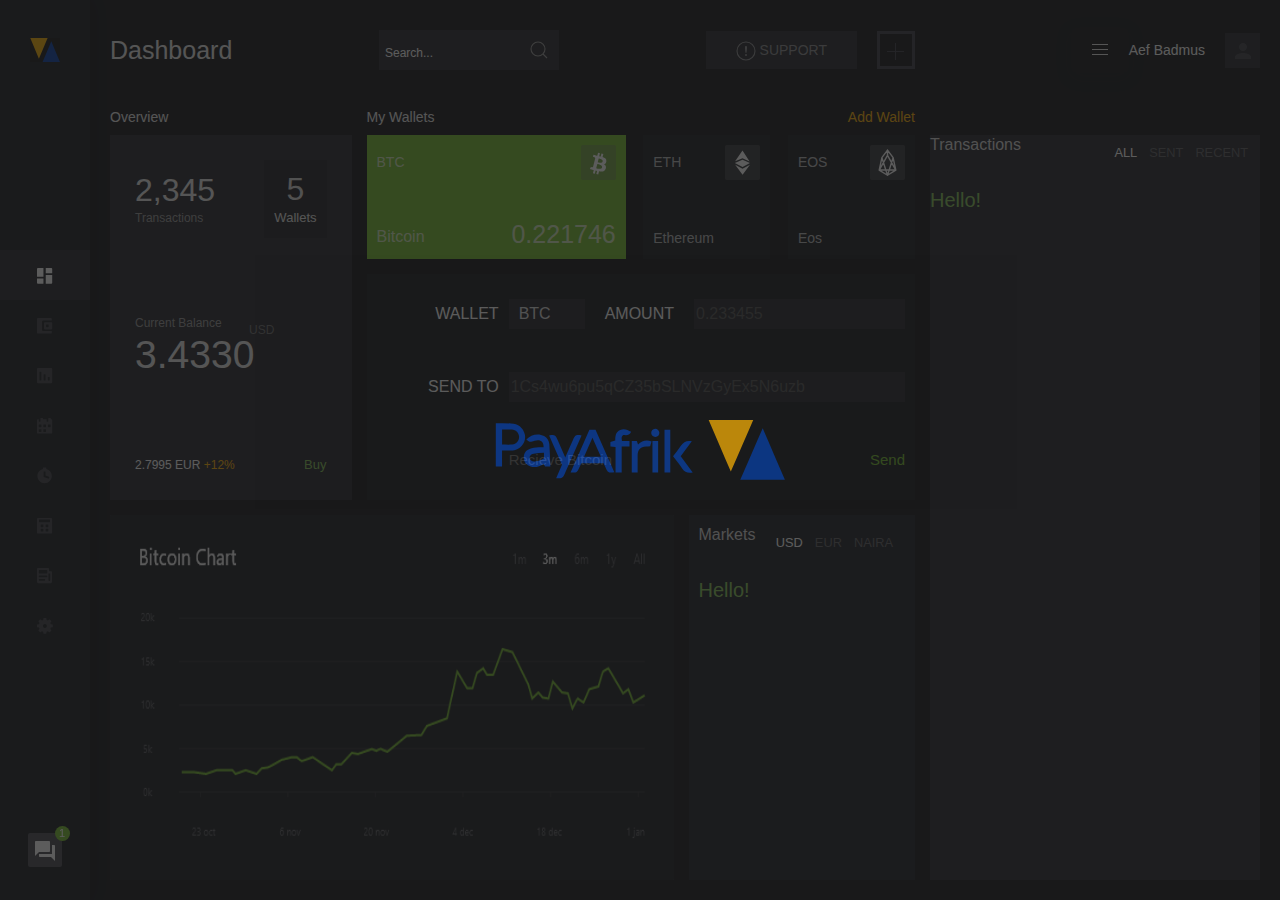
==== commit 81417532: "changes made to designs" ====
--- a/dashboard.html
+++ b/dashboard.html
@@ -30,16 +30,7 @@
 <header class="page-container">
   <nav class="navigation">
       <div class="left-nav">
-<<<<<<< HEAD
-          <h4 class="color-white dash-title">
-               Dashboard 
-              
-              
-              
-          </h4>
-=======
           <h4 class="color-white dash-title">Dashboard</h4>
->>>>>>> fc356a5ffaa80e541eb3b5d0dda52dd7ae8e9b67
           <form class="uk-search uk-search-default">
               <span class="uk-search-icon-flip" uk-search-icon></span>
               <input class="uk-search-input" type="search" placeholder="Search...">
@@ -64,19 +55,11 @@
       </div>
   </nav>  <aside class="sidebar">
       <div class="logo">
-<<<<<<< HEAD
           <a class="uk-link-reset" href="./dashboard.html"><img width="30" src="./assets/img/logo-piece.svg" alt=""></a>
       </div>
       <div class="icons">
           <div  class="active" >
               <a class="uk-link-reset" href="./dashboard.html"><svg width="16px" height="16px" viewBox="0 0 16 16" version="1.1" xmlns:xlink="http://www.w3.org/1999/xlink" xmlns="http://www.w3.org/2000/svg">
-=======
-          <img width="30" src="./assets/img/logo-piece.svg" alt="">
-      </div>
-      <div class="icons">
-          <div class="active">
-              <svg width="16px" height="16px" viewBox="0 0 16 16" version="1.1" xmlns:xlink="http://www.w3.org/1999/xlink" xmlns="http://www.w3.org/2000/svg">
->>>>>>> fc356a5ffaa80e541eb3b5d0dda52dd7ae8e9b67
                   <desc>Created with Lunacy</desc>
                   <defs>
                       <path d="M6.4495 0L1.04 0Q0.933174 0 0.830505 0.0193487Q0.727836 0.0386973 0.632668 0.0767647Q0.5375 0.114832 0.45293 0.170379Q0.36836 0.225925 0.297143 0.297143Q0.225925 0.36836 0.170379 0.45293Q0.114832 0.5375 0.0767647 0.632668Q0.0386973 0.727836 0.0193487 0.830505Q0 0.933174 0 1.04L0 8.64652L6.4495 8.64652L6.4495 0ZM14.16 0L8.7505 0L8.7505 5.2L15.2 5.2L15.2 1.04Q15.2 0.933174 15.1807 0.830505Q15.1613 0.727836 15.1232 0.632668Q15.0852 0.5375 15.0296 0.45293Q14.9741 0.36836 14.9029 0.297143Q14.8316 0.225925 14.7471 0.170379Q14.6625 0.114832 14.5673 0.0767647Q14.4722 0.0386973 14.3695 0.0193487Q14.2668 0 14.16 0ZM15.2 7.06367L8.7505 7.06367L8.7505 15.7102L14.16 15.7102Q14.2668 15.7102 14.3695 15.6908Q14.4722 15.6715 14.5673 15.6334Q14.6625 15.5954 14.7471 15.5398Q14.8316 15.4843 14.9029 15.4131Q14.9741 15.3418 15.0296 15.2573Q15.0852 15.1727 15.1232 15.0775Q15.1613 14.9824 15.1807 14.8797Q15.2 14.777 15.2 14.6702L15.2 7.06367ZM0 10.5102L6.4495 10.5102L6.4495 15.7102L1.04 15.7102Q0.933174 15.7102 0.830505 15.6908Q0.727836 15.6715 0.632668 15.6334Q0.5375 15.5954 0.45293 15.5398Q0.36836 15.4843 0.297143 15.4131Q0.225925 15.3418 0.170379 15.2573Q0.114832 15.1727 0.0767647 15.0775Q0.0386973 14.9824 0.0193487 14.8797Q0 14.777 0 14.6702L0 10.5102Z" id="path_1" />
@@ -86,7 +69,6 @@
                   </defs>
                   <path d="M6.4495 0L1.04 0Q0.933174 0 0.830505 0.0193487Q0.727836 0.0386973 0.632668 0.0767647Q0.5375 0.114832 0.45293 0.170379Q0.36836 0.225925 0.297143 0.297143Q0.225925 0.36836 0.170379 0.45293Q0.114832 0.5375 0.0767647 0.632668Q0.0386973 0.727836 0.0193487 0.830505Q0 0.933174 0 1.04L0 8.64652L6.4495 8.64652L6.4495 0ZM14.16 0L8.7505 0L8.7505 5.2L15.2 5.2L15.2 1.04Q15.2 0.933174 15.1807 0.830505Q15.1613 0.727836 15.1232 0.632668Q15.0852 0.5375 15.0296 0.45293Q14.9741 0.36836 14.9029 0.297143Q14.8316 0.225925 14.7471 0.170379Q14.6625 0.114832 14.5673 0.0767647Q14.4722 0.0386973 14.3695 0.0193487Q14.2668 0 14.16 0ZM15.2 7.06367L8.7505 7.06367L8.7505 15.7102L14.16 15.7102Q14.2668 15.7102 14.3695 15.6908Q14.4722 15.6715 14.5673 15.6334Q14.6625 15.5954 14.7471 15.5398Q14.8316 15.4843 14.9029 15.4131Q14.9741 15.3418 15.0296 15.2573Q15.0852 15.1727 15.1232 15.0775Q15.1613 14.9824 15.1807 14.8797Q15.2 14.777 15.2 14.6702L15.2 7.06367ZM0 10.5102L6.4495 10.5102L6.4495 15.7102L1.04 15.7102Q0.933174 15.7102 0.830505 15.6908Q0.727836 15.6715 0.632668 15.6334Q0.5375 15.5954 0.45293 15.5398Q0.36836 15.4843 0.297143 15.4131Q0.225925 15.3418 0.170379 15.2573Q0.114832 15.1727 0.0767647 15.0775Q0.0386973 14.9824 0.0193487 14.8797Q0 14.777 0 14.6702L0 10.5102Z" id="Main" fill="#FFFFFF" fill-rule="evenodd" stroke="none" />
               </svg>
-<<<<<<< HEAD
               </a>
           </div>
           <div >
@@ -136,58 +118,11 @@
                   <path d="M8.98381 0L6.81528 0Q6.75065 0 6.68986 0.0228035Q6.62907 0.045607 6.57997 0.0882684Q6.53086 0.13093 6.49979 0.187939Q6.46871 0.244947 6.45968 0.308939L6.21065 2.07378C5.77737 2.20052 5.36411 2.37428 4.9767 2.58916L3.55208 1.50904Q3.50059 1.47 3.43842 1.4515Q3.37626 1.433 3.31146 1.43743Q3.24667 1.44187 3.18761 1.46867Q3.12854 1.49546 3.08285 1.54116L1.54946 3.07455Q1.50376 3.12024 1.4769 3.17935Q1.45004 3.23846 1.44549 3.30335Q1.44093 3.36824 1.45927 3.43052Q1.47761 3.49281 1.51647 3.54444L2.59314 4.97488C2.3789 5.36138 2.20525 5.77361 2.07792 6.20574L0.30909 6.44903Q0.245067 6.45783 0.18803 6.48871Q0.130994 6.51958 0.0883114 6.56854Q0.0456292 6.61749 0.0228146 6.6782Q0 6.73891 0 6.80354L0 8.97207Q0 9.0367 0.0228035 9.09749Q0.045607 9.15828 0.0882684 9.20739Q0.13093 9.25649 0.187939 9.28756Q0.244947 9.31863 0.308939 9.32767L2.04852 9.57314C2.17187 10.0208 2.34472 10.4479 2.5608 10.8481L1.50904 12.2353Q1.47 12.2868 1.4515 12.3489Q1.433 12.4111 1.43743 12.4759Q1.44187 12.5407 1.46867 12.5997Q1.49546 12.6588 1.54116 12.7045L3.07455 14.2379Q3.12024 14.2836 3.17935 14.3104Q3.23846 14.3373 3.30335 14.3419Q3.36824 14.3464 3.43052 14.3281Q3.49281 14.3097 3.54444 14.2709L4.90073 13.25C5.3126 13.4863 5.75465 13.6757 6.2197 13.8109L6.44903 15.4783Q6.45783 15.5423 6.48871 15.5993Q6.51958 15.6564 6.56854 15.699Q6.61749 15.7417 6.6782 15.7645Q6.73891 15.7873 6.80354 15.7873L8.97207 15.7873Q9.0367 15.7873 9.09749 15.7645Q9.15828 15.7417 9.20738 15.6991Q9.25649 15.6564 9.28756 15.5994Q9.31863 15.5424 9.32766 15.4784L9.56072 13.8268C10.034 13.6941 10.484 13.5054 10.9032 13.2684L12.2353 14.2783Q12.2868 14.3174 12.3489 14.3359Q12.4111 14.3544 12.4759 14.3499Q12.5407 14.3455 12.5997 14.3187Q12.6588 14.2919 12.7045 14.2462L14.2379 12.7128Q14.2836 12.6671 14.3104 12.608Q14.3373 12.5489 14.3419 12.484Q14.3464 12.4191 14.3281 12.3568Q14.3097 12.2945 14.2709 12.2429L13.2525 10.8899C13.4796 10.477 13.6605 10.0349 13.7882 9.57077L15.4783 9.33832Q15.5423 9.32952 15.5993 9.29864Q15.6564 9.26777 15.699 9.21881Q15.7417 9.16986 15.7645 9.10915Q15.7874 9.04844 15.7873 8.98381L15.7873 6.81528Q15.7874 6.75065 15.7645 6.68986Q15.7417 6.62907 15.6991 6.57997Q15.6564 6.53086 15.5994 6.49979Q15.5424 6.46871 15.4784 6.45968L13.7616 6.21743C13.6304 5.76872 13.4492 5.34139 13.2246 4.94192L14.2783 3.55208Q14.3174 3.50059 14.3359 3.43842Q14.3544 3.37626 14.3499 3.31146Q14.3455 3.24667 14.3187 3.18761Q14.2919 3.12854 14.2462 3.08285L12.7128 1.54946Q12.6671 1.50376 12.608 1.4769Q12.5489 1.45004 12.484 1.44549Q12.4191 1.44093 12.3568 1.45927Q12.2945 1.47761 12.2429 1.51647L10.8354 2.5759C10.4411 2.35955 10.0204 2.18568 9.5792 2.06045L9.33832 0.30909Q9.32952 0.245067 9.29864 0.18803Q9.26777 0.130994 9.21881 0.0883115Q9.16986 0.0456292 9.10915 0.0228146Q9.04844 0 8.98381 0ZM9.84727 7.94102C9.84727 9.02081 8.98104 9.89167 7.91805 9.89167C6.85506 9.89167 5.98883 9.02081 5.98883 7.94102C5.98883 6.86123 6.85506 5.99037 7.91805 5.99037C8.98104 5.99037 9.84727 6.86123 9.84727 7.94102Z" id="Hub" fill="#43444B" fill-rule="evenodd" stroke="none" />
               </svg>
               </a>
-=======
-          </div>
-          <div>
-              <svg width="16px" height="16px" viewBox="0 0 16 16" version="1.1" xmlns:xlink="http://www.w3.org/1999/xlink" xmlns="http://www.w3.org/2000/svg">
-                  <path d="M13.7611 0L1.04 0Q0.933174 0 0.830505 0.0193487Q0.727836 0.0386973 0.632668 0.0767647Q0.5375 0.114832 0.45293 0.170379Q0.36836 0.225925 0.297143 0.297143Q0.225925 0.36836 0.170379 0.45293Q0.114832 0.5375 0.0767647 0.632668Q0.0386973 0.727836 0.0193487 0.830505Q0 0.933174 0 1.04L0 14.56Q0 14.6668 0.0193487 14.7695Q0.0386973 14.8722 0.0767647 14.9673Q0.114832 15.0625 0.170379 15.1471Q0.225925 15.2316 0.297143 15.3029Q0.36836 15.3741 0.45293 15.4296Q0.5375 15.4852 0.632668 15.5232Q0.727836 15.5613 0.830505 15.5807Q0.933174 15.6 1.04 15.6L13.7611 15.6Q13.8679 15.6 13.9706 15.5807Q14.0732 15.5613 14.1684 15.5232Q14.2636 15.4852 14.3481 15.4296Q14.4327 15.3741 14.5039 15.3029Q14.5751 15.2316 14.6307 15.1471Q14.6862 15.0625 14.7243 14.9673Q14.7624 14.8722 14.7817 14.7695Q14.8011 14.6668 14.8011 14.56L14.8011 13L6.11587 13Q6.00905 13 5.90638 12.9807Q5.80371 12.9613 5.70854 12.9232Q5.61337 12.8852 5.5288 12.8296Q5.44423 12.7741 5.37302 12.7029Q5.3018 12.6316 5.24625 12.5471Q5.19071 12.4625 5.15264 12.3673Q5.11457 12.2722 5.09522 12.1695Q5.07587 12.0668 5.07587 11.96L5.07587 3.64Q5.07587 3.53317 5.09522 3.43051Q5.11457 3.32784 5.15264 3.23267Q5.19071 3.1375 5.24625 3.05293Q5.3018 2.96836 5.37302 2.89714Q5.44423 2.82593 5.5288 2.77038Q5.61337 2.71483 5.70854 2.67676Q5.80371 2.6387 5.90638 2.61935Q6.00905 2.6 6.11587 2.6L14.8011 2.6L14.8011 1.04Q14.8011 0.933174 14.7817 0.830505Q14.7624 0.727836 14.7243 0.632668Q14.6862 0.5375 14.6307 0.45293Q14.5751 0.36836 14.5039 0.297143Q14.4327 0.225925 14.3481 0.170379Q14.2636 0.114832 14.1684 0.0767647Q14.0732 0.0386973 13.9706 0.0193487Q13.8679 0 13.7611 0ZM8.07717 4.16L14.16 4.16Q14.2668 4.16 14.3695 4.17935Q14.4722 4.1987 14.5673 4.23676Q14.6625 4.27483 14.7471 4.33038Q14.8316 4.38593 14.9029 4.45714Q14.9741 4.52836 15.0296 4.61293Q15.0852 4.6975 15.1232 4.79267Q15.1613 4.88784 15.1807 4.99051Q15.2 5.09317 15.2 5.2L15.2 10.4Q15.2 10.5068 15.1807 10.6095Q15.1613 10.7122 15.1232 10.8073Q15.0852 10.9025 15.0296 10.9871Q14.9741 11.0716 14.9029 11.1429Q14.8316 11.2141 14.7471 11.2696Q14.6625 11.3252 14.5673 11.3632Q14.4722 11.4013 14.3695 11.4207Q14.2668 11.44 14.16 11.44L8.07717 11.44Q7.97034 11.44 7.86767 11.4207Q7.765 11.4013 7.66983 11.3632Q7.57467 11.3252 7.4901 11.2696Q7.40553 11.2141 7.33431 11.1429Q7.26309 11.0716 7.20754 10.9871Q7.152 10.9025 7.11393 10.8073Q7.07586 10.7122 7.05651 10.6095Q7.03717 10.5068 7.03717 10.4L7.03717 5.2Q7.03717 5.09317 7.05651 4.99051Q7.07586 4.88784 7.11393 4.79267Q7.152 4.6975 7.20754 4.61293Q7.26309 4.52836 7.33431 4.45714Q7.40553 4.38593 7.4901 4.33038Q7.57467 4.27483 7.66983 4.23676Q7.765 4.1987 7.86767 4.17935Q7.97034 4.16 8.07717 4.16ZM11.0711 6.46006L9.60438 6.46006Q9.55097 6.46006 9.49964 6.46973Q9.4483 6.47941 9.40072 6.49844Q9.35313 6.51747 9.31085 6.54525Q9.26856 6.57302 9.23295 6.60863Q9.19735 6.64424 9.16957 6.68652Q9.1418 6.72881 9.12277 6.77639Q9.10373 6.82398 9.09406 6.87531Q9.08438 6.92664 9.08438 6.98006L9.08438 8.62806Q9.08438 8.68147 9.09406 8.7328Q9.10373 8.78414 9.12277 8.83172Q9.1418 8.87931 9.16957 8.92159Q9.19735 8.96388 9.23295 8.99949Q9.26856 9.03509 9.31085 9.06287Q9.35313 9.09064 9.40072 9.10967Q9.4483 9.12871 9.49964 9.13838Q9.55097 9.14806 9.60438 9.14806L11.0711 9.14806Q11.1245 9.14806 11.1758 9.13838Q11.2271 9.12871 11.2747 9.10968Q11.3223 9.09064 11.3646 9.06287Q11.4069 9.0351 11.4425 8.99949Q11.4781 8.96388 11.5059 8.92159Q11.5336 8.87931 11.5527 8.83172Q11.5717 8.78414 11.5814 8.7328Q11.5911 8.68147 11.5911 8.62806L11.5911 6.98006Q11.5911 6.92664 11.5814 6.87531Q11.5717 6.82398 11.5527 6.77639Q11.5336 6.72881 11.5059 6.68652Q11.4781 6.64424 11.4425 6.60863Q11.4069 6.57302 11.3646 6.54525Q11.3223 6.51747 11.2747 6.49844Q11.2271 6.47941 11.1758 6.46973Q11.1245 6.46006 11.0711 6.46006Z" id="wallet" fill="#43444B" fill-rule="evenodd" stroke="none"></path>
-              </svg>
-          </div>
-          <div>
-              <svg width="16px" height="16px" viewBox="0 0 16 16" version="1.1" xmlns:xlink="http://www.w3.org/1999/xlink" xmlns="http://www.w3.org/2000/svg">
-                  <desc>Created with Lunacy</desc>
-                  <path d="M14.16 0L1.04 0Q0.933174 0 0.830505 0.0193487Q0.727836 0.0386973 0.632668 0.0767647Q0.5375 0.114832 0.45293 0.170379Q0.36836 0.225925 0.297143 0.297143Q0.225925 0.36836 0.170379 0.45293Q0.114832 0.5375 0.0767647 0.632668Q0.0386973 0.727836 0.0193487 0.830505Q0 0.933174 0 1.04L0 14.16Q0 14.2668 0.0193487 14.3695Q0.0386973 14.4722 0.0767647 14.5673Q0.114832 14.6625 0.170379 14.7471Q0.225925 14.8316 0.297143 14.9029Q0.36836 14.9741 0.45293 15.0296Q0.5375 15.0852 0.632668 15.1232Q0.727836 15.1613 0.830505 15.1807Q0.933174 15.2 1.04 15.2L14.16 15.2Q14.2668 15.2 14.3695 15.1807Q14.4722 15.1613 14.5673 15.1232Q14.6625 15.0852 14.7471 15.0296Q14.8316 14.9741 14.9029 14.9029Q14.9741 14.8316 15.0296 14.7471Q15.0852 14.6625 15.1232 14.5673Q15.1613 14.4722 15.1807 14.3695Q15.2 14.2668 15.2 14.16L15.2 1.04Q15.2 0.933174 15.1807 0.830505Q15.1613 0.727836 15.1232 0.632668Q15.0852 0.5375 15.0296 0.45293Q14.9741 0.36836 14.9029 0.297143Q14.8316 0.225925 14.7471 0.170379Q14.6625 0.114832 14.5673 0.0767647Q14.4722 0.0386973 14.3695 0.0193487Q14.2668 0 14.16 0ZM3.87331 3.70205L2.99331 3.70205Q2.93989 3.70205 2.88856 3.71173Q2.83723 3.7214 2.78964 3.74043Q2.74206 3.75947 2.69977 3.78724Q2.65749 3.81501 2.62188 3.85062Q2.58627 3.88623 2.5585 3.92852Q2.53072 3.9708 2.51169 4.01838Q2.49266 4.06597 2.48298 4.1173Q2.47331 4.16864 2.47331 4.22205L2.47331 11.9641Q2.47331 12.0175 2.48298 12.0688Q2.49266 12.1202 2.51169 12.1677Q2.53072 12.2153 2.5585 12.2576Q2.58627 12.2999 2.62188 12.3355Q2.65749 12.3711 2.69977 12.3989Q2.74206 12.4267 2.78964 12.4457Q2.83723 12.4647 2.88856 12.4744Q2.93989 12.4841 2.99331 12.4841L3.87331 12.4841Q3.92672 12.4841 3.97805 12.4744Q4.02939 12.4647 4.07697 12.4457Q4.12456 12.4267 4.16684 12.3989Q4.20913 12.3711 4.24474 12.3355Q4.28034 12.2999 4.30812 12.2576Q4.33589 12.2153 4.35492 12.1677Q4.37396 12.1202 4.38363 12.0688Q4.39331 12.0175 4.39331 11.9641L4.39331 4.22205Q4.39331 4.16864 4.38363 4.1173Q4.37396 4.06597 4.35492 4.01838Q4.33589 3.9708 4.30812 3.92852Q4.28034 3.88623 4.24474 3.85062Q4.20913 3.81501 4.16684 3.78724Q4.12456 3.75947 4.07697 3.74043Q4.02939 3.7214 3.97805 3.71173Q3.92672 3.70205 3.87331 3.70205ZM7.16 6.29903L8.04 6.29903Q8.09341 6.29903 8.14475 6.30871Q8.19608 6.31838 8.24367 6.33742Q8.29125 6.35645 8.33354 6.38422Q8.37582 6.412 8.41143 6.44761Q8.44704 6.48321 8.47481 6.5255Q8.50258 6.56779 8.52162 6.61537Q8.54065 6.66295 8.55033 6.71429Q8.56 6.76562 8.56 6.81903L8.56 11.9641Q8.56 12.0175 8.55033 12.0688Q8.54065 12.1202 8.52162 12.1678Q8.50258 12.2153 8.47481 12.2576Q8.44704 12.2999 8.41143 12.3355Q8.37582 12.3711 8.33354 12.3989Q8.29125 12.4267 8.24367 12.4457Q8.19608 12.4647 8.14475 12.4744Q8.09341 12.4841 8.04 12.4841L7.16 12.4841Q7.10659 12.4841 7.05525 12.4744Q7.00392 12.4647 6.95633 12.4457Q6.90875 12.4267 6.86646 12.3989Q6.82418 12.3711 6.78857 12.3355Q6.75296 12.2999 6.72519 12.2576Q6.69742 12.2153 6.67838 12.1678Q6.65935 12.1202 6.64967 12.0688Q6.64 12.0175 6.64 11.9641L6.64 6.81903Q6.64 6.76562 6.64967 6.71429Q6.65935 6.66295 6.67838 6.61537Q6.69742 6.56779 6.72519 6.5255Q6.75296 6.48321 6.78857 6.44761Q6.82418 6.412 6.86647 6.38422Q6.90875 6.35645 6.95633 6.33742Q7.00392 6.31838 7.05525 6.30871Q7.10659 6.29903 7.16 6.29903ZM12.2067 8.90045L11.3267 8.90045Q11.2733 8.90045 11.2219 8.91013Q11.1706 8.9198 11.123 8.93884Q11.0754 8.95787 11.0332 8.98564Q10.9909 9.01342 10.9553 9.04903Q10.9197 9.08463 10.8919 9.12692Q10.8641 9.16921 10.8451 9.21679Q10.826 9.26437 10.8164 9.31571Q10.8067 9.36704 10.8067 9.42045L10.8067 11.9641Q10.8067 12.0175 10.8164 12.0688Q10.826 12.1202 10.8451 12.1678Q10.8641 12.2153 10.8919 12.2576Q10.9197 12.2999 10.9553 12.3355Q10.9909 12.3711 11.0332 12.3989Q11.0754 12.4267 11.123 12.4457Q11.1706 12.4647 11.2219 12.4744Q11.2733 12.4841 11.3267 12.4841L12.2067 12.4841Q12.2601 12.4841 12.3114 12.4744Q12.3628 12.4647 12.4104 12.4457Q12.4579 12.4267 12.5002 12.3989Q12.5425 12.3711 12.5781 12.3355Q12.6137 12.2999 12.6415 12.2576Q12.6693 12.2153 12.6883 12.1678Q12.7073 12.1202 12.717 12.0688Q12.7267 12.0175 12.7267 11.9641L12.7267 9.42045Q12.7267 9.36704 12.717 9.31571Q12.7073 9.26437 12.6883 9.21679Q12.6693 9.1692 12.6415 9.12692Q12.6137 9.08463 12.5781 9.04903Q12.5425 9.01342 12.5002 8.98564Q12.4579 8.95787 12.4104 8.93884Q12.3628 8.9198 12.3114 8.91013Q12.2601 8.90045 12.2067 8.90045Z" id="Chart" fill="#43444B" fill-rule="evenodd" stroke="none" />
-              </svg>
-          </div>
-          <div>
-              <svg width="16px" height="16px" viewBox="0 0 16 16" version="1.1" xmlns:xlink="http://www.w3.org/1999/xlink" xmlns="http://www.w3.org/2000/svg">
-                  <desc>Created with Lunacy</desc>
-                  <path d="M5.95598 0.502875Q5.94239 0.451221 5.91965 0.401577Q5.89691 0.351933 5.86576 0.305916Q5.83462 0.259899 5.79608 0.219007Q5.75755 0.178115 5.71288 0.143679Q5.6682 0.109243 5.61885 0.0823838Q5.5695 0.0555252 5.51707 0.0371183Q5.46464 0.0187115 5.41084 0.00935573Q5.35705 0 5.30363 0L3.97498 0Q3.92157 0 3.87023 0.00967433Q3.8189 0.0193487 3.77131 0.0383823Q3.72373 0.057416 3.68145 0.0851893Q3.63916 0.112963 3.60355 0.148571Q3.56794 0.18418 3.54017 0.226465Q3.5124 0.26875 3.49336 0.316334Q3.47433 0.363918 3.46465 0.415253Q3.45498 0.466587 3.45498 0.52L3.45498 1.2L3.45433 1.2L3.45433 3.19755Q3.45433 3.25096 3.44466 3.3023Q3.43498 3.35363 3.41595 3.40121Q3.39691 3.4488 3.36914 3.49108Q3.34137 3.53337 3.30576 3.56898Q3.27015 3.60459 3.22786 3.63236Q3.18558 3.66013 3.138 3.67917Q3.09041 3.6982 3.03908 3.70787Q2.98774 3.71755 2.93433 3.71755L2.32775 3.71755Q2.27434 3.71755 2.223 3.70787Q2.17167 3.6982 2.12408 3.67917Q2.0765 3.66013 2.03421 3.63236Q1.99193 3.60459 1.95632 3.56898Q1.92071 3.53337 1.89294 3.49108Q1.86516 3.4488 1.84613 3.40122Q1.8271 3.35363 1.81742 3.3023Q1.80775 3.25096 1.80775 3.19755L1.80775 1.2L1.04 1.2Q0.933174 1.2 0.830505 1.21935Q0.727836 1.2387 0.632668 1.27676Q0.5375 1.31483 0.45293 1.37038Q0.36836 1.42593 0.297143 1.49714Q0.225925 1.56836 0.170379 1.65293Q0.114832 1.7375 0.0767647 1.83267Q0.0386973 1.92784 0.0193487 2.03051Q0 2.13317 0 2.24L0 14.56Q0 14.6668 0.0193487 14.7695Q0.0386973 14.8722 0.0767647 14.9673Q0.114832 15.0625 0.170379 15.1471Q0.225925 15.2316 0.297143 15.3029Q0.36836 15.3741 0.45293 15.4296Q0.5375 15.4852 0.632668 15.5232Q0.727836 15.5613 0.830505 15.5807Q0.933174 15.6 1.04 15.6L14.16 15.6Q14.2668 15.6 14.3695 15.5807Q14.4722 15.5613 14.5673 15.5232Q14.6625 15.4852 14.7471 15.4296Q14.8316 15.3741 14.9029 15.3029Q14.9741 15.2316 15.0296 15.1471Q15.0852 15.0625 15.1232 14.9673Q15.1613 14.8722 15.1807 14.7695Q15.2 14.6668 15.2 14.56L15.2 2.24Q15.2 2.13317 15.1807 2.03051Q15.1613 1.92784 15.1232 1.83267Q15.0852 1.7375 15.0296 1.65293Q14.9741 1.56836 14.9029 1.49714Q14.8316 1.42593 14.7471 1.37038Q14.6625 1.31483 14.5673 1.27676Q14.4722 1.2387 14.3695 1.21935Q14.2668 1.2 14.16 1.2L13.9591 1.2L13.7744 0.510033Q13.7606 0.458436 13.7376 0.408848Q13.7147 0.359259 13.6833 0.313293Q13.652 0.267326 13.6133 0.226479Q13.5746 0.185632 13.5298 0.151234Q13.485 0.116836 13.4355 0.0900075Q13.386 0.0631785 13.3335 0.0447921Q13.281 0.0264056 13.2272 0.0170602Q13.1734 0.00771484 13.1199 0.00771484L11.7913 0.00771484Q11.7379 0.00771484 11.6865 0.0173892Q11.6352 0.0270635 11.5876 0.0460972Q11.54 0.0651309 11.4978 0.0929042Q11.4555 0.120678 11.4199 0.156286Q11.3843 0.191895 11.3565 0.23418Q11.3287 0.276465 11.3097 0.324049Q11.2906 0.371633 11.281 0.422967Q11.2713 0.474302 11.2713 0.527715L11.2713 3.19755Q11.2713 3.25096 11.2616 3.3023Q11.2519 3.35363 11.2329 3.40121Q11.2139 3.4488 11.1861 3.49108Q11.1583 3.53337 11.1227 3.56898Q11.0871 3.60459 11.0448 3.63236Q11.0025 3.66013 10.955 3.67917Q10.9074 3.6982 10.856 3.70787Q10.8047 3.71755 10.7513 3.71755L10.1447 3.71755Q10.0913 3.71755 10.04 3.70787Q9.98863 3.6982 9.94104 3.67917Q9.89346 3.66013 9.85117 3.63236Q9.80889 3.60459 9.77328 3.56898Q9.73767 3.53337 9.7099 3.49108Q9.68212 3.4488 9.66309 3.40122Q9.64406 3.35363 9.63438 3.3023Q9.62471 3.25096 9.62471 3.19755L9.62471 1.2L6.13946 1.2L5.95598 0.502875ZM2.27726 6.49193L3.92526 6.49193Q3.97868 6.49193 4.03001 6.5016Q4.08134 6.51127 4.12893 6.53031Q4.17651 6.54934 4.2188 6.57712Q4.26108 6.60489 4.29669 6.6405Q4.3323 6.67611 4.36007 6.71839Q4.38785 6.76068 4.40688 6.80826Q4.42591 6.85584 4.43559 6.90718Q4.44526 6.95851 4.44526 7.01193L4.44526 8.65993Q4.44526 8.71334 4.43559 8.76467Q4.42591 8.81601 4.40688 8.86359Q4.38785 8.91118 4.36007 8.95346Q4.3323 8.99575 4.29669 9.03135Q4.26108 9.06696 4.2188 9.09474Q4.17651 9.12251 4.12893 9.14154Q4.08134 9.16058 4.03001 9.17025Q3.97868 9.17993 3.92526 9.17993L2.27726 9.17993Q2.22385 9.17993 2.17251 9.17025Q2.12118 9.16058 2.0736 9.14154Q2.02601 9.12251 1.98373 9.09474Q1.94144 9.06696 1.90583 9.03135Q1.87023 8.99575 1.84245 8.95346Q1.81468 8.91118 1.79564 8.86359Q1.77661 8.81601 1.76694 8.76467Q1.75726 8.71334 1.75726 8.65993L1.75726 7.01193Q1.75726 6.95851 1.76694 6.90718Q1.77661 6.85584 1.79564 6.80826Q1.81468 6.76068 1.84245 6.71839Q1.87023 6.67611 1.90583 6.6405Q1.94144 6.60489 1.98373 6.57712Q2.02601 6.54934 2.0736 6.53031Q2.12118 6.51127 2.17251 6.5016Q2.22385 6.49193 2.27726 6.49193ZM8.50059 6.49193L6.85259 6.49193Q6.79917 6.49193 6.74784 6.5016Q6.69651 6.51127 6.64892 6.53031Q6.60134 6.54934 6.55905 6.57712Q6.51677 6.60489 6.48116 6.6405Q6.44555 6.67611 6.41778 6.71839Q6.39 6.76068 6.37097 6.80826Q6.35193 6.85584 6.34226 6.90718Q6.33259 6.95851 6.33259 7.01193L6.33259 8.65993Q6.33259 8.71334 6.34226 8.76467Q6.35193 8.81601 6.37097 8.86359Q6.39 8.91118 6.41778 8.95346Q6.44555 8.99575 6.48116 9.03135Q6.51677 9.06696 6.55905 9.09474Q6.60134 9.12251 6.64892 9.14154Q6.69651 9.16058 6.74784 9.17025Q6.79917 9.17993 6.85259 9.17993L8.50059 9.17993Q8.554 9.17993 8.60533 9.17025Q8.65667 9.16058 8.70425 9.14154Q8.75184 9.12251 8.79412 9.09474Q8.83641 9.06696 8.87201 9.03135Q8.90762 8.99575 8.9354 8.95346Q8.96317 8.91118 8.9822 8.86359Q9.00124 8.81601 9.01091 8.76467Q9.02059 8.71334 9.02059 8.65993L9.02059 7.01193Q9.02059 6.95851 9.01091 6.90718Q9.00124 6.85584 8.9822 6.80826Q8.96317 6.76068 8.9354 6.71839Q8.90762 6.67611 8.87201 6.6405Q8.83641 6.60489 8.79412 6.57712Q8.75184 6.54934 8.70425 6.53031Q8.65667 6.51127 8.60533 6.5016Q8.554 6.49193 8.50059 6.49193ZM11.4279 6.49193L13.0759 6.49193Q13.1293 6.49193 13.1807 6.5016Q13.232 6.51127 13.2796 6.53031Q13.3272 6.54934 13.3694 6.57712Q13.4117 6.60489 13.4473 6.6405Q13.4829 6.67611 13.5107 6.71839Q13.5385 6.76068 13.5575 6.80826Q13.5766 6.85584 13.5862 6.90718Q13.5959 6.95851 13.5959 7.01193L13.5959 8.65993Q13.5959 8.71334 13.5862 8.76467Q13.5766 8.81601 13.5575 8.86359Q13.5385 8.91118 13.5107 8.95346Q13.4829 8.99575 13.4473 9.03135Q13.4117 9.06696 13.3694 9.09474Q13.3272 9.12251 13.2796 9.14154Q13.232 9.16058 13.1807 9.17025Q13.1293 9.17993 13.0759 9.17993L11.4279 9.17993Q11.3745 9.17993 11.3232 9.17025Q11.2718 9.16058 11.2242 9.14154Q11.1767 9.12251 11.1344 9.09474Q11.0921 9.06696 11.0565 9.03135Q11.0209 8.99575 10.9931 8.95346Q10.9653 8.91118 10.9463 8.86359Q10.9273 8.81601 10.9176 8.76467Q10.9079 8.71334 10.9079 8.65993L10.9079 7.01193Q10.9079 6.95851 10.9176 6.90718Q10.9273 6.85584 10.9463 6.80826Q10.9653 6.76068 10.9931 6.71839Q11.0209 6.67611 11.0565 6.6405Q11.0921 6.60489 11.1344 6.57712Q11.1767 6.54934 11.2242 6.53031Q11.2718 6.51127 11.3232 6.5016Q11.3745 6.49193 11.4279 6.49193ZM2.27726 11.2545L3.92526 11.2545Q3.97868 11.2545 4.03001 11.2641Q4.08134 11.2738 4.12893 11.2929Q4.17651 11.3119 4.2188 11.3397Q4.26108 11.3674 4.29669 11.403Q4.3323 11.4387 4.36007 11.4809Q4.38785 11.5232 4.40688 11.5708Q4.42591 11.6184 4.43559 11.6697Q4.44526 11.7211 4.44526 11.7745L4.44526 13.4225Q4.44526 13.4759 4.43559 13.5272Q4.42591 13.5786 4.40688 13.6261Q4.38785 13.6737 4.36007 13.716Q4.3323 13.7583 4.29669 13.7939Q4.26108 13.8295 4.2188 13.8573Q4.17651 13.8851 4.12893 13.9041Q4.08134 13.9231 4.03001 13.9328Q3.97868 13.9425 3.92526 13.9425L2.27726 13.9425Q2.22385 13.9425 2.17251 13.9328Q2.12118 13.9231 2.0736 13.9041Q2.02601 13.8851 1.98373 13.8573Q1.94144 13.8295 1.90583 13.7939Q1.87023 13.7583 1.84245 13.716Q1.81468 13.6737 1.79564 13.6261Q1.77661 13.5786 1.76694 13.5272Q1.75726 13.4759 1.75726 13.4225L1.75726 11.7745Q1.75726 11.7211 1.76694 11.6697Q1.77661 11.6184 1.79564 11.5708Q1.81468 11.5232 1.84245 11.4809Q1.87023 11.4387 1.90583 11.403Q1.94144 11.3674 1.98373 11.3397Q2.02601 11.3119 2.0736 11.2929Q2.12118 11.2738 2.17251 11.2641Q2.22385 11.2545 2.27726 11.2545ZM8.50059 11.2545L6.85259 11.2545Q6.79917 11.2545 6.74784 11.2641Q6.69651 11.2738 6.64892 11.2929Q6.60134 11.3119 6.55905 11.3397Q6.51677 11.3674 6.48116 11.403Q6.44555 11.4387 6.41778 11.4809Q6.39 11.5232 6.37097 11.5708Q6.35193 11.6184 6.34226 11.6697Q6.33259 11.7211 6.33259 11.7745L6.33259 13.4225Q6.33259 13.4759 6.34226 13.5272Q6.35193 13.5786 6.37097 13.6261Q6.39 13.6737 6.41778 13.716Q6.44555 13.7583 6.48116 13.7939Q6.51677 13.8295 6.55905 13.8573Q6.60134 13.8851 6.64892 13.9041Q6.69651 13.9231 6.74784 13.9328Q6.79917 13.9425 6.85259 13.9425L8.50059 13.9425Q8.554 13.9425 8.60533 13.9328Q8.65667 13.9231 8.70425 13.9041Q8.75184 13.8851 8.79412 13.8573Q8.83641 13.8295 8.87201 13.7939Q8.90762 13.7583 8.9354 13.716Q8.96317 13.6737 8.9822 13.6261Q9.00124 13.5786 9.01091 13.5272Q9.02059 13.4759 9.02059 13.4225L9.02059 11.7745Q9.02059 11.7211 9.01091 11.6697Q9.00124 11.6184 8.9822 11.5708Q8.96317 11.5232 8.9354 11.4809Q8.90762 11.4387 8.87201 11.403Q8.83641 11.3674 8.79412 11.3397Q8.75184 11.3119 8.70425 11.2929Q8.65667 11.2738 8.60533 11.2641Q8.554 11.2545 8.50059 11.2545Z" id="Calendar" fill="#43444B" fill-rule="evenodd" stroke="none" />
-              </svg>
-          </div>
-          <div>
-              <svg width="16px" height="17px" viewBox="0 0 16 17" version="1.1" xmlns:xlink="http://www.w3.org/1999/xlink" xmlns="http://www.w3.org/2000/svg">
-                  <desc>Created with Lunacy</desc>
-                  <path d="M8.42476 0L5.99376 0Q5.92913 0 5.86834 0.0228035Q5.80755 0.045607 5.75844 0.0882684Q5.70934 0.13093 5.67827 0.187939Q5.64719 0.244947 5.63816 0.308939L5.46202 1.55724C2.32504 2.33581 0 5.17053 0 8.5483C0 12.5263 3.22482 15.7511 7.20284 15.7511C11.1809 15.7511 14.4057 12.5263 14.4057 8.5483C14.4057 5.17324 12.0844 2.34036 8.9512 1.55912L8.77927 0.30909Q8.77047 0.245067 8.73959 0.18803Q8.70872 0.130994 8.65976 0.0883115Q8.61081 0.0456292 8.5501 0.0228146Q8.48939 0 8.42476 0ZM8.16284 4.56728Q8.16284 4.51387 8.15316 4.46254Q8.14349 4.4112 8.12445 4.36362Q8.10542 4.31603 8.07765 4.27375Q8.04987 4.23146 8.01427 4.19586Q7.97866 4.16025 7.93637 4.13247Q7.89409 4.1047 7.8465 4.08567Q7.79892 4.06663 7.74759 4.05696Q7.69625 4.04728 7.64284 4.04728L6.76284 4.04728Q6.70942 4.04728 6.65809 4.05696Q6.60676 4.06663 6.55917 4.08567Q6.51159 4.1047 6.4693 4.13247Q6.42702 4.16025 6.39141 4.19586Q6.3558 4.23146 6.32803 4.27375Q6.30025 4.31603 6.28122 4.36362Q6.26219 4.4112 6.25251 4.46254Q6.24284 4.51387 6.24284 4.56728L6.24284 9.52674L8.16284 9.52674L8.16284 4.56728ZM11.8755 10.087L11.5746 10.9139Q11.5377 11.0151 11.4688 11.0922Q11.4 11.1692 11.3079 11.2121Q11.2159 11.255 11.1126 11.2583Q11.0093 11.2615 10.9081 11.2247L6.24771 9.52846L8.16321 9.52846L8.16321 8.18547L11.5646 9.42082Q11.6659 9.45759 11.7429 9.52641Q11.82 9.59524 11.8629 9.68723Q11.9059 9.77921 11.9091 9.88249Q11.9124 9.98576 11.8755 10.087Z" transform="translate(0.4000244 0.3999023)" id="Clock" fill="#43444B" fill-rule="evenodd" stroke="none" />
-              </svg>
-          </div>
-          <div>
-              <svg width="16px" height="16px" viewBox="0 0 16 16" version="1.1" xmlns:xlink="http://www.w3.org/1999/xlink" xmlns="http://www.w3.org/2000/svg">
-                  <desc>Created with Lunacy</desc>
-                  <path d="M14.0596 0L1.04 0Q0.933174 0 0.830505 0.0193487Q0.727836 0.0386973 0.632668 0.0767647Q0.5375 0.114832 0.45293 0.170379Q0.36836 0.225925 0.297143 0.297143Q0.225925 0.36836 0.170379 0.45293Q0.114832 0.5375 0.0767647 0.632668Q0.0386973 0.727836 0.0193487 0.830505Q0 0.933174 0 1.04L0 14.56Q0 14.6668 0.0193487 14.7695Q0.0386973 14.8722 0.0767647 14.9673Q0.114832 15.0625 0.170379 15.1471Q0.225925 15.2316 0.297143 15.3029Q0.36836 15.3741 0.45293 15.4296Q0.5375 15.4852 0.632668 15.5232Q0.727836 15.5613 0.830505 15.5807Q0.933174 15.6 1.04 15.6L14.0596 15.6Q14.1664 15.6 14.2691 15.5807Q14.3718 15.5613 14.4669 15.5232Q14.5621 15.4852 14.6467 15.4296Q14.7312 15.3741 14.8025 15.3029Q14.8737 15.2316 14.9292 15.1471Q14.9848 15.0625 15.0228 14.9673Q15.0609 14.8722 15.0803 14.7695Q15.0996 14.6668 15.0996 14.56L15.0996 1.04Q15.0996 0.933174 15.0803 0.830505Q15.0609 0.727836 15.0228 0.632668Q14.9848 0.5375 14.9292 0.45293Q14.8737 0.36836 14.8025 0.297143Q14.7312 0.225925 14.6467 0.170379Q14.5621 0.114832 14.4669 0.0767647Q14.3718 0.0386973 14.2691 0.0193487Q14.1664 0 14.0596 0ZM12.5073 1.48779L2.51784 1.48779Q2.46443 1.48779 2.41309 1.49747Q2.36176 1.50714 2.31418 1.52617Q2.26659 1.54521 2.22431 1.57298Q2.18202 1.60075 2.14641 1.63636Q2.11081 1.67197 2.08303 1.71426Q2.05526 1.75654 2.03623 1.80413Q2.01719 1.85171 2.00752 1.90304Q1.99784 1.95438 1.99784 2.00779L1.99784 3.65014Q1.99784 3.70355 2.00752 3.75489Q2.01719 3.80622 2.03623 3.85381Q2.05526 3.90139 2.08303 3.94367Q2.1108 3.98596 2.14641 4.02157Q2.18202 4.05718 2.22431 4.08495Q2.26659 4.11272 2.31418 4.13176Q2.36176 4.15079 2.41309 4.16047Q2.46443 4.17014 2.51784 4.17014L12.5073 4.17014Q12.5607 4.17014 12.612 4.16047Q12.6633 4.15079 12.7109 4.13176Q12.7585 4.11272 12.8008 4.08495Q12.8431 4.05718 12.8787 4.02157Q12.9143 3.98596 12.9421 3.94367Q12.9698 3.90139 12.9889 3.85381Q13.0079 3.80622 13.0176 3.75489Q13.0273 3.70355 13.0273 3.65014L13.0273 2.00779Q13.0273 1.95438 13.0176 1.90304Q13.0079 1.85171 12.9889 1.80413Q12.9698 1.75654 12.9421 1.71426Q12.9143 1.67197 12.8787 1.63636Q12.8431 1.60075 12.8008 1.57298Q12.7585 1.54521 12.7109 1.52617Q12.6633 1.50714 12.612 1.49747Q12.5607 1.48779 12.5073 1.48779ZM4.22337 6.456L5.87137 6.456Q5.92478 6.456 5.97611 6.46567Q6.02745 6.47535 6.07503 6.49438Q6.12262 6.51342 6.1649 6.54119Q6.20719 6.56896 6.2428 6.60457Q6.2784 6.64018 6.30618 6.68247Q6.33395 6.72475 6.35298 6.77233Q6.37202 6.81992 6.38169 6.87125Q6.39137 6.92259 6.39137 6.976L6.39137 8.624Q6.39137 8.67741 6.38169 8.72875Q6.37202 8.78008 6.35298 8.82767Q6.33395 8.87525 6.30618 8.91754Q6.2784 8.95982 6.2428 8.99543Q6.20719 9.03104 6.1649 9.05881Q6.12262 9.08659 6.07503 9.10562Q6.02745 9.12465 5.97611 9.13433Q5.92478 9.144 5.87137 9.144L4.22337 9.144Q4.16995 9.144 4.11862 9.13433Q4.06729 9.12465 4.0197 9.10562Q3.97212 9.08659 3.92983 9.05881Q3.88755 9.03104 3.85194 8.99543Q3.81633 8.95982 3.78856 8.91754Q3.76078 8.87525 3.74175 8.82767Q3.72272 8.78008 3.71304 8.72875Q3.70337 8.67741 3.70337 8.624L3.70337 6.976Q3.70337 6.92259 3.71304 6.87125Q3.72272 6.81992 3.74175 6.77233Q3.76078 6.72475 3.78856 6.68247Q3.81633 6.64018 3.85194 6.60457Q3.88755 6.56896 3.92983 6.54119Q3.97212 6.51342 4.0197 6.49438Q4.06729 6.47535 4.11862 6.46567Q4.16995 6.456 4.22337 6.456ZM10.8017 6.456L9.15374 6.456Q9.10032 6.456 9.04899 6.46567Q8.99766 6.47535 8.95007 6.49438Q8.90249 6.51342 8.8602 6.54119Q8.81792 6.56896 8.78231 6.60457Q8.7467 6.64018 8.71893 6.68247Q8.69115 6.72475 8.67212 6.77233Q8.65309 6.81992 8.64341 6.87125Q8.63374 6.92259 8.63374 6.976L8.63374 8.624Q8.63374 8.67741 8.64341 8.72875Q8.65309 8.78008 8.67212 8.82767Q8.69115 8.87525 8.71893 8.91754Q8.7467 8.95982 8.78231 8.99543Q8.81792 9.03104 8.8602 9.05881Q8.90249 9.08659 8.95007 9.10562Q8.99766 9.12465 9.04899 9.13433Q9.10032 9.144 9.15374 9.144L10.8017 9.144Q10.8552 9.144 10.9065 9.13433Q10.9578 9.12465 11.0054 9.10562Q11.053 9.08659 11.0953 9.05881Q11.1376 9.03104 11.1732 8.99543Q11.2088 8.95982 11.2365 8.91754Q11.2643 8.87525 11.2834 8.82767Q11.3024 8.78008 11.3121 8.72875Q11.3217 8.67741 11.3217 8.624L11.3217 6.976Q11.3217 6.92259 11.3121 6.87125Q11.3024 6.81992 11.2834 6.77233Q11.2643 6.72475 11.2365 6.68247Q11.2088 6.64018 11.1732 6.60457Q11.1376 6.56896 11.0953 6.54119Q11.053 6.51342 11.0054 6.49438Q10.9578 6.47535 10.9065 6.46567Q10.8552 6.456 10.8017 6.456ZM4.22337 10.8495L5.87137 10.8495Q5.92478 10.8495 5.97611 10.8592Q6.02745 10.8688 6.07503 10.8879Q6.12262 10.9069 6.1649 10.9347Q6.20719 10.9625 6.2428 10.9981Q6.2784 11.0337 6.30618 11.076Q6.33395 11.1182 6.35298 11.1658Q6.37202 11.2134 6.38169 11.2648Q6.39137 11.3161 6.39137 11.3695L6.39137 13.0175Q6.39137 13.0709 6.38169 13.1222Q6.37202 13.1736 6.35298 13.2212Q6.33395 13.2688 6.30618 13.311Q6.2784 13.3533 6.2428 13.3889Q6.20719 13.4245 6.1649 13.4523Q6.12262 13.4801 6.07503 13.4991Q6.02745 13.5182 5.97611 13.5278Q5.92478 13.5375 5.87137 13.5375L4.22337 13.5375Q4.16995 13.5375 4.11862 13.5278Q4.06729 13.5182 4.0197 13.4991Q3.97212 13.4801 3.92983 13.4523Q3.88755 13.4245 3.85194 13.3889Q3.81633 13.3533 3.78856 13.311Q3.76078 13.2688 3.74175 13.2212Q3.72272 13.1736 3.71304 13.1222Q3.70337 13.0709 3.70337 13.0175L3.70337 11.3695Q3.70337 11.3161 3.71304 11.2648Q3.72272 11.2134 3.74175 11.1658Q3.76078 11.1182 3.78856 11.076Q3.81633 11.0337 3.85194 10.9981Q3.88755 10.9625 3.92983 10.9347Q3.97212 10.9069 4.0197 10.8879Q4.06729 10.8688 4.11862 10.8592Q4.16995 10.8495 4.22337 10.8495ZM10.8017 10.8495L9.15374 10.8495Q9.10032 10.8495 9.04899 10.8592Q8.99766 10.8688 8.95007 10.8879Q8.90249 10.9069 8.8602 10.9347Q8.81792 10.9625 8.78231 10.9981Q8.7467 11.0337 8.71893 11.076Q8.69115 11.1182 8.67212 11.1658Q8.65309 11.2134 8.64341 11.2648Q8.63374 11.3161 8.63374 11.3695L8.63374 13.0175Q8.63374 13.0709 8.64341 13.1222Q8.65309 13.1736 8.67212 13.2212Q8.69115 13.2688 8.71893 13.311Q8.7467 13.3533 8.78231 13.3889Q8.81792 13.4245 8.8602 13.4523Q8.90249 13.4801 8.95007 13.4991Q8.99766 13.5182 9.04899 13.5278Q9.10032 13.5375 9.15374 13.5375L10.8017 13.5375Q10.8552 13.5375 10.9065 13.5278Q10.9578 13.5182 11.0054 13.4991Q11.053 13.4801 11.0953 13.4523Q11.1376 13.4245 11.1732 13.3889Q11.2088 13.3533 11.2365 13.311Q11.2643 13.2688 11.2834 13.2212Q11.3024 13.1736 11.3121 13.1222Q11.3217 13.0709 11.3217 13.0175L11.3217 11.3695Q11.3217 11.3161 11.3121 11.2648Q11.3024 11.2134 11.2834 11.1658Q11.2643 11.1182 11.2365 11.076Q11.2088 11.0337 11.1732 10.9981Q11.1376 10.9625 11.0953 10.9347Q11.053 10.9069 11.0054 10.8879Q10.9578 10.8688 10.9065 10.8592Q10.8552 10.8495 10.8017 10.8495Z" id="File" fill="#43444B" fill-rule="evenodd" stroke="none" />
-              </svg>
-          </div>
-          <div>
-              <svg width="16px" height="16px" viewBox="0 0 16 16" version="1.1" xmlns:xlink="http://www.w3.org/1999/xlink" xmlns="http://www.w3.org/2000/svg">
-                  <desc>Created with Lunacy</desc>
-                  <path d="M11.0479 0L1.04 0Q0.933174 0 0.830505 0.0193487Q0.727836 0.0386973 0.632668 0.0767647Q0.5375 0.114832 0.45293 0.170379Q0.36836 0.225925 0.297143 0.297143Q0.225925 0.36836 0.170379 0.45293Q0.114832 0.5375 0.0767647 0.632668Q0.0386973 0.727836 0.0193487 0.830505Q0 0.933174 0 1.04L0 13.6Q0 13.682 0.007457 13.7627Q0.014914 13.8435 0.0297672 13.9223Q0.0446203 14.0011 0.0667485 14.0774Q0.0888767 14.1536 0.118099 14.2267Q0.147322 14.2997 0.183401 14.369Q0.21948 14.4383 0.262121 14.5032Q0.304762 14.5681 0.353617 14.6281Q0.402472 14.6882 0.457143 14.7429Q0.511814 14.7975 0.571854 14.8464Q0.631895 14.8952 0.696815 14.9379Q0.761736 14.9805 0.831007 15.0166Q0.900279 15.0527 0.973336 15.0819Q1.04639 15.1111 1.12264 15.1333Q1.19889 15.1554 1.2777 15.1702Q1.35651 15.1851 1.43725 15.1925Q1.51799 15.2 1.6 15.2L13.4137 15.2Q13.4957 15.2 13.5764 15.1925Q13.6572 15.1851 13.736 15.1702Q13.8148 15.1554 13.891 15.1333Q13.9673 15.1111 14.0403 15.0819Q14.1134 15.0527 14.1827 15.0166Q14.2519 14.9805 14.3169 14.9379Q14.3818 14.8952 14.4418 14.8464Q14.5019 14.7975 14.5565 14.7429Q14.6112 14.6882 14.6601 14.6281Q14.7089 14.5681 14.7516 14.5032Q14.7942 14.4383 14.8303 14.369Q14.8664 14.2997 14.8956 14.2267Q14.9248 14.1536 14.9469 14.0774Q14.9691 14.0011 14.9839 13.9223Q14.9988 13.8435 15.0062 13.7627Q15.0137 13.682 15.0137 13.6L15.0137 4.22848Q15.0137 4.12165 14.9943 4.01898Q14.975 3.91631 14.9369 3.82115Q14.8988 3.72598 14.8433 3.64141Q14.7877 3.55684 14.7165 3.48562Q14.6453 3.4144 14.5607 3.35886Q14.4762 3.30331 14.381 3.26524Q14.2858 3.22717 14.1832 3.20783Q14.0805 3.18848 13.9737 3.18848L12.0879 3.18848L12.0879 1.04Q12.0879 0.933174 12.0685 0.830505Q12.0492 0.727836 12.0111 0.632668Q11.9731 0.5375 11.9175 0.45293Q11.862 0.36836 11.7907 0.297143Q11.7195 0.225925 11.635 0.170379Q11.5504 0.114832 11.4552 0.0767647Q11.3601 0.0386973 11.2574 0.0193487Q11.1547 0 11.0479 0ZM2.37479 2.04295L9.75471 2.04295Q9.80812 2.04295 9.85946 2.05262Q9.91079 2.06229 9.95837 2.08133Q10.006 2.10036 10.0482 2.12813Q10.0905 2.15591 10.1261 2.19152Q10.1617 2.22713 10.1895 2.26941Q10.2173 2.3117 10.2363 2.35928Q10.2554 2.40686 10.265 2.4582Q10.2747 2.50953 10.2747 2.56295L10.2747 5.0799Q10.2747 5.13332 10.265 5.18465Q10.2554 5.23598 10.2363 5.28357Q10.2173 5.33115 10.1895 5.37344Q10.1617 5.41572 10.1261 5.45133Q10.0905 5.48694 10.0482 5.51471Q10.006 5.54249 9.95837 5.56152Q9.91079 5.58055 9.85946 5.59023Q9.80812 5.5999 9.75471 5.5999L2.37479 5.5999Q2.32137 5.5999 2.27004 5.59023Q2.2187 5.58055 2.17112 5.56152Q2.12354 5.54249 2.08125 5.51471Q2.03897 5.48694 2.00336 5.45133Q1.96775 5.41572 1.93997 5.37344Q1.9122 5.33115 1.89317 5.28357Q1.87413 5.23598 1.86446 5.18465Q1.85479 5.13332 1.85479 5.0799L1.85479 2.56295Q1.85479 2.50953 1.86446 2.4582Q1.87413 2.40686 1.89317 2.35928Q1.9122 2.3117 1.93997 2.26941Q1.96775 2.22713 2.00336 2.19152Q2.03897 2.15591 2.08125 2.12813Q2.12354 2.10036 2.17112 2.08133Q2.2187 2.06229 2.27004 2.05262Q2.32137 2.04295 2.37479 2.04295ZM13.2141 5.5999L11.4461 5.5999L11.4461 12.0484Q11.4461 12.143 11.4622 12.2342Q11.4783 12.3255 11.5101 12.4107Q11.5418 12.4959 11.5883 12.5727Q11.6348 12.6495 11.6947 12.7157Q11.7545 12.7818 11.8261 12.8354Q11.8976 12.889 11.9788 12.9285Q12.06 12.9679 12.1484 12.9922Q12.2369 13.0165 12.3301 13.0248Q12.2821 13.0291 12.2334 13.0291L12.4268 13.0291Q12.3781 13.0291 12.3301 13.0248Q12.4233 13.0165 12.5117 12.9922Q12.6002 12.9679 12.6814 12.9285Q12.7625 12.889 12.8341 12.8354Q12.9057 12.7818 12.9655 12.7157Q13.0254 12.6495 13.0719 12.5727Q13.1184 12.4959 13.1501 12.4107Q13.1819 12.3255 13.198 12.2342Q13.2141 12.143 13.2141 12.0484L13.2141 5.5999ZM9.75471 7.6L2.37479 7.6Q2.32137 7.6 2.27004 7.60967Q2.2187 7.61935 2.17112 7.63838Q2.12354 7.65742 2.08125 7.68519Q2.03897 7.71296 2.00336 7.74857Q1.96775 7.78418 1.93997 7.82647Q1.9122 7.86875 1.89317 7.91633Q1.87413 7.96392 1.86446 8.01525Q1.85479 8.06659 1.85479 8.12L1.85479 8.848Q1.85479 8.90141 1.86446 8.95275Q1.87413 9.00408 1.89317 9.05167Q1.9122 9.09925 1.93997 9.14153Q1.96775 9.18382 2.00336 9.21943Q2.03897 9.25504 2.08125 9.28281Q2.12354 9.31059 2.17112 9.32962Q2.2187 9.34865 2.27004 9.35833Q2.32137 9.368 2.37479 9.368L9.75471 9.368Q9.80812 9.368 9.85946 9.35833Q9.91079 9.34865 9.95837 9.32962Q10.006 9.31059 10.0482 9.28281Q10.0905 9.25504 10.1261 9.21943Q10.1617 9.18382 10.1895 9.14153Q10.2173 9.09925 10.2363 9.05167Q10.2554 9.00408 10.265 8.95275Q10.2747 8.90141 10.2747 8.848L10.2747 8.12Q10.2747 8.06659 10.265 8.01525Q10.2554 7.96392 10.2363 7.91633Q10.2173 7.86875 10.1895 7.82647Q10.1617 7.78418 10.1261 7.74857Q10.0905 7.71296 10.0482 7.68519Q10.006 7.65742 9.95837 7.63838Q9.91079 7.61935 9.85946 7.60967Q9.80812 7.6 9.75471 7.6ZM2.37479 10.8755L7.57961 10.8755Q7.63302 10.8755 7.68436 10.8852Q7.73569 10.8949 7.78328 10.9139Q7.83086 10.933 7.87315 10.9607Q7.91543 10.9885 7.95104 11.0241Q7.98665 11.0597 8.01442 11.102Q8.04219 11.1443 8.06123 11.1919Q8.08026 11.2395 8.08993 11.2908Q8.09961 11.3421 8.09961 11.3955L8.09961 12.1235Q8.09961 12.1769 8.08993 12.2283Q8.08026 12.2796 8.06123 12.3272Q8.04219 12.3748 8.01442 12.4171Q7.98665 12.4594 7.95104 12.495Q7.91543 12.5306 7.87315 12.5583Q7.83086 12.5861 7.78328 12.6051Q7.73569 12.6242 7.68436 12.6339Q7.63302 12.6435 7.57961 12.6435L2.37479 12.6435Q2.32137 12.6435 2.27004 12.6339Q2.2187 12.6242 2.17112 12.6051Q2.12354 12.5861 2.08125 12.5583Q2.03897 12.5306 2.00336 12.495Q1.96775 12.4594 1.93997 12.4171Q1.9122 12.3748 1.89317 12.3272Q1.87413 12.2796 1.86446 12.2283Q1.85479 12.1769 1.85479 12.1235L1.85479 11.3955Q1.85479 11.3421 1.86446 11.2908Q1.87413 11.2395 1.89317 11.1919Q1.9122 11.1443 1.93997 11.102Q1.96775 11.0597 2.00336 11.0241Q2.03897 10.9885 2.08125 10.9607Q2.12354 10.933 2.17112 10.9139Q2.2187 10.8949 2.27004 10.8852Q2.32137 10.8755 2.37479 10.8755Z" id="Tel" fill="#43444B" fill-rule="evenodd" stroke="none" />
-              </svg>
-          </div>
-          <div>
-              <svg width="16px" height="16px" viewBox="0 0 16 16" version="1.1" xmlns:xlink="http://www.w3.org/1999/xlink" xmlns="http://www.w3.org/2000/svg">
-                  <desc>Created with Lunacy</desc>
-                  <path d="M8.98381 0L6.81528 0Q6.75065 0 6.68986 0.0228035Q6.62907 0.045607 6.57997 0.0882684Q6.53086 0.13093 6.49979 0.187939Q6.46871 0.244947 6.45968 0.308939L6.21065 2.07378C5.77737 2.20052 5.36411 2.37428 4.9767 2.58916L3.55208 1.50904Q3.50059 1.47 3.43842 1.4515Q3.37626 1.433 3.31146 1.43743Q3.24667 1.44187 3.18761 1.46867Q3.12854 1.49546 3.08285 1.54116L1.54946 3.07455Q1.50376 3.12024 1.4769 3.17935Q1.45004 3.23846 1.44549 3.30335Q1.44093 3.36824 1.45927 3.43052Q1.47761 3.49281 1.51647 3.54444L2.59314 4.97488C2.3789 5.36138 2.20525 5.77361 2.07792 6.20574L0.30909 6.44903Q0.245067 6.45783 0.18803 6.48871Q0.130994 6.51958 0.0883114 6.56854Q0.0456292 6.61749 0.0228146 6.6782Q0 6.73891 0 6.80354L0 8.97207Q0 9.0367 0.0228035 9.09749Q0.045607 9.15828 0.0882684 9.20739Q0.13093 9.25649 0.187939 9.28756Q0.244947 9.31863 0.308939 9.32767L2.04852 9.57314C2.17187 10.0208 2.34472 10.4479 2.5608 10.8481L1.50904 12.2353Q1.47 12.2868 1.4515 12.3489Q1.433 12.4111 1.43743 12.4759Q1.44187 12.5407 1.46867 12.5997Q1.49546 12.6588 1.54116 12.7045L3.07455 14.2379Q3.12024 14.2836 3.17935 14.3104Q3.23846 14.3373 3.30335 14.3419Q3.36824 14.3464 3.43052 14.3281Q3.49281 14.3097 3.54444 14.2709L4.90073 13.25C5.3126 13.4863 5.75465 13.6757 6.2197 13.8109L6.44903 15.4783Q6.45783 15.5423 6.48871 15.5993Q6.51958 15.6564 6.56854 15.699Q6.61749 15.7417 6.6782 15.7645Q6.73891 15.7873 6.80354 15.7873L8.97207 15.7873Q9.0367 15.7873 9.09749 15.7645Q9.15828 15.7417 9.20738 15.6991Q9.25649 15.6564 9.28756 15.5994Q9.31863 15.5424 9.32766 15.4784L9.56072 13.8268C10.034 13.6941 10.484 13.5054 10.9032 13.2684L12.2353 14.2783Q12.2868 14.3174 12.3489 14.3359Q12.4111 14.3544 12.4759 14.3499Q12.5407 14.3455 12.5997 14.3187Q12.6588 14.2919 12.7045 14.2462L14.2379 12.7128Q14.2836 12.6671 14.3104 12.608Q14.3373 12.5489 14.3419 12.484Q14.3464 12.4191 14.3281 12.3568Q14.3097 12.2945 14.2709 12.2429L13.2525 10.8899C13.4796 10.477 13.6605 10.0349 13.7882 9.57077L15.4783 9.33832Q15.5423 9.32952 15.5993 9.29864Q15.6564 9.26777 15.699 9.21881Q15.7417 9.16986 15.7645 9.10915Q15.7874 9.04844 15.7873 8.98381L15.7873 6.81528Q15.7874 6.75065 15.7645 6.68986Q15.7417 6.62907 15.6991 6.57997Q15.6564 6.53086 15.5994 6.49979Q15.5424 6.46871 15.4784 6.45968L13.7616 6.21743C13.6304 5.76872 13.4492 5.34139 13.2246 4.94192L14.2783 3.55208Q14.3174 3.50059 14.3359 3.43842Q14.3544 3.37626 14.3499 3.31146Q14.3455 3.24667 14.3187 3.18761Q14.2919 3.12854 14.2462 3.08285L12.7128 1.54946Q12.6671 1.50376 12.608 1.4769Q12.5489 1.45004 12.484 1.44549Q12.4191 1.44093 12.3568 1.45927Q12.2945 1.47761 12.2429 1.51647L10.8354 2.5759C10.4411 2.35955 10.0204 2.18568 9.5792 2.06045L9.33832 0.30909Q9.32952 0.245067 9.29864 0.18803Q9.26777 0.130994 9.21881 0.0883115Q9.16986 0.0456292 9.10915 0.0228146Q9.04844 0 8.98381 0ZM9.84727 7.94102C9.84727 9.02081 8.98104 9.89167 7.91805 9.89167C6.85506 9.89167 5.98883 9.02081 5.98883 7.94102C5.98883 6.86123 6.85506 5.99037 7.91805 5.99037C8.98104 5.99037 9.84727 6.86123 9.84727 7.94102Z" id="Hub" fill="#43444B" fill-rule="evenodd" stroke="none" />
-              </svg>
->>>>>>> fc356a5ffaa80e541eb3b5d0dda52dd7ae8e9b67
           </div>
       </div>
       <div class="message">
           <div data-notif="1">
-<<<<<<< HEAD
               <a class="uk-link-reset" href="./dashboard.html"><svg width="20px" height="20px" viewBox="0 0 20 20" version="1.1" xmlns:xlink="http://www.w3.org/1999/xlink" xmlns="http://www.w3.org/2000/svg">
-=======
-              <svg width="20px" height="20px" viewBox="0 0 20 20" version="1.1" xmlns:xlink="http://www.w3.org/1999/xlink" xmlns="http://www.w3.org/2000/svg">
->>>>>>> fc356a5ffaa80e541eb3b5d0dda52dd7ae8e9b67
                   <desc>Created with Lunacy</desc>
                   <defs>
                       <path d="M19 4L17 4L17 13L4 13L4 15C4 15.55 4.45 16 5 16L16 16L20 20L20 5C20 4.45 19.55 4 19 4L19 4ZM15 10L15 1C15 0.45 14.55 0 14 0L1 0C0.45 0 0 0.45 0 1L0 15L4 11L14 11C14.55 11 15 10.55 15 10L15 10Z" id="path_1" />
@@ -197,10 +132,7 @@
                   </defs>
                   <path d="M19 4L17 4L17 13L4 13L4 15C4 15.55 4.45 16 5 16L16 16L20 20L20 5C20 4.45 19.55 4 19 4L19 4ZM15 10L15 1C15 0.45 14.55 0 14 0L1 0C0.45 0 0 0.45 0 1L0 15L4 11L14 11C14.55 11 15 10.55 15 10L15 10Z" id="Message" fill="#FFFFFF" stroke="none" />
               </svg>
-<<<<<<< HEAD
-              </a>
-=======
->>>>>>> fc356a5ffaa80e541eb3b5d0dda52dd7ae8e9b67
+              </a>
           </div>
       </div>
   </aside>  <main class="page-content">
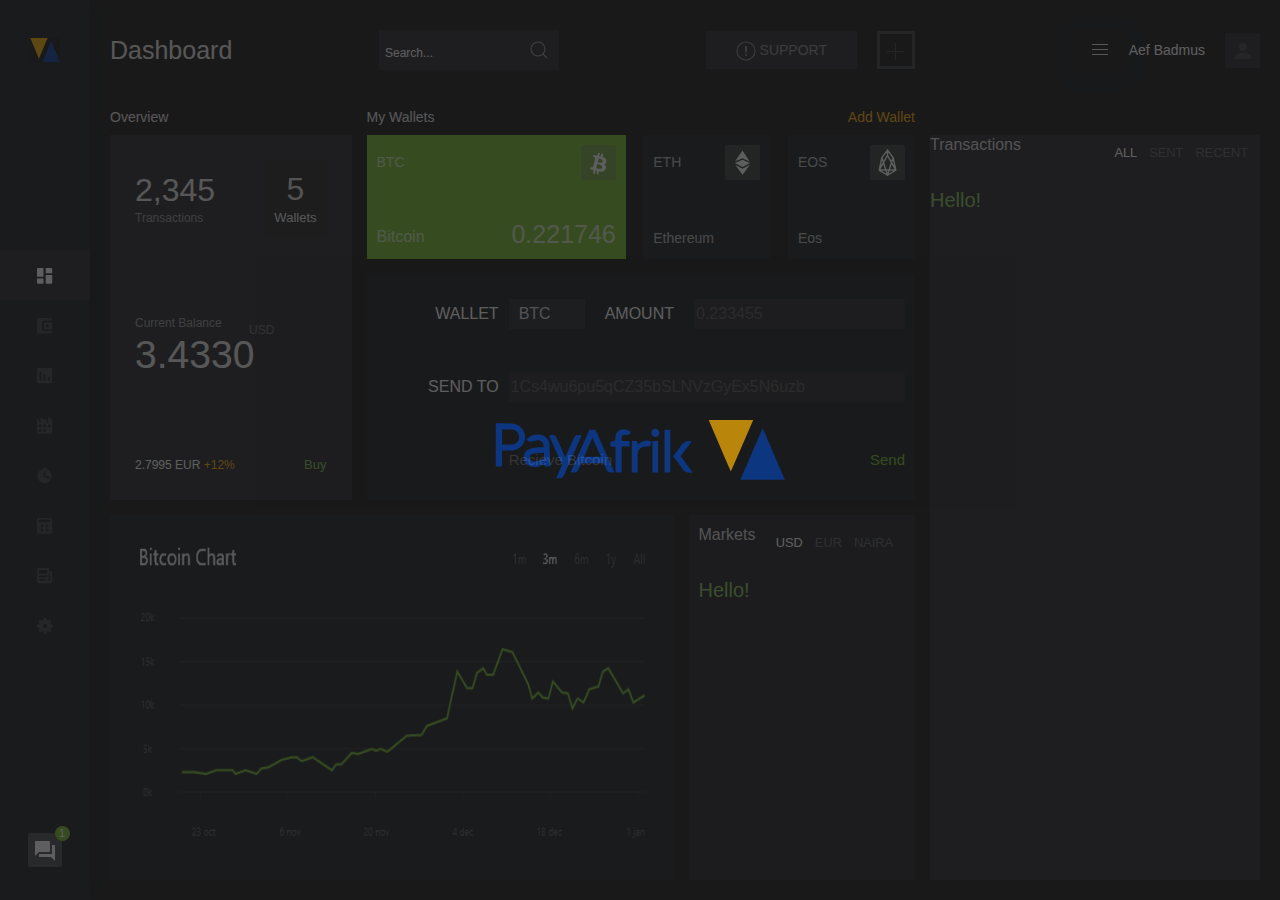
==== commit 39dd57c2: "about to offically finish wallets view" ====
--- a/dashboard.html
+++ b/dashboard.html
@@ -30,7 +30,12 @@
 <header class="page-container">
   <nav class="navigation">
       <div class="left-nav">
-          <h4 class="color-white dash-title">Dashboard</h4>
+          <h4 class="color-white dash-title">
+               Dashboard 
+              
+              
+              
+          </h4>
           <form class="uk-search uk-search-default">
               <span class="uk-search-icon-flip" uk-search-icon></span>
               <input class="uk-search-input" type="search" placeholder="Search...">
--- a/assets/css/app.css
+++ b/assets/css/app.css
@@ -10582,3 +10582,5 @@
 
 .color-white {
   color: #e8e8e8; }
+
+/*# sourceMappingURL=[data-uri]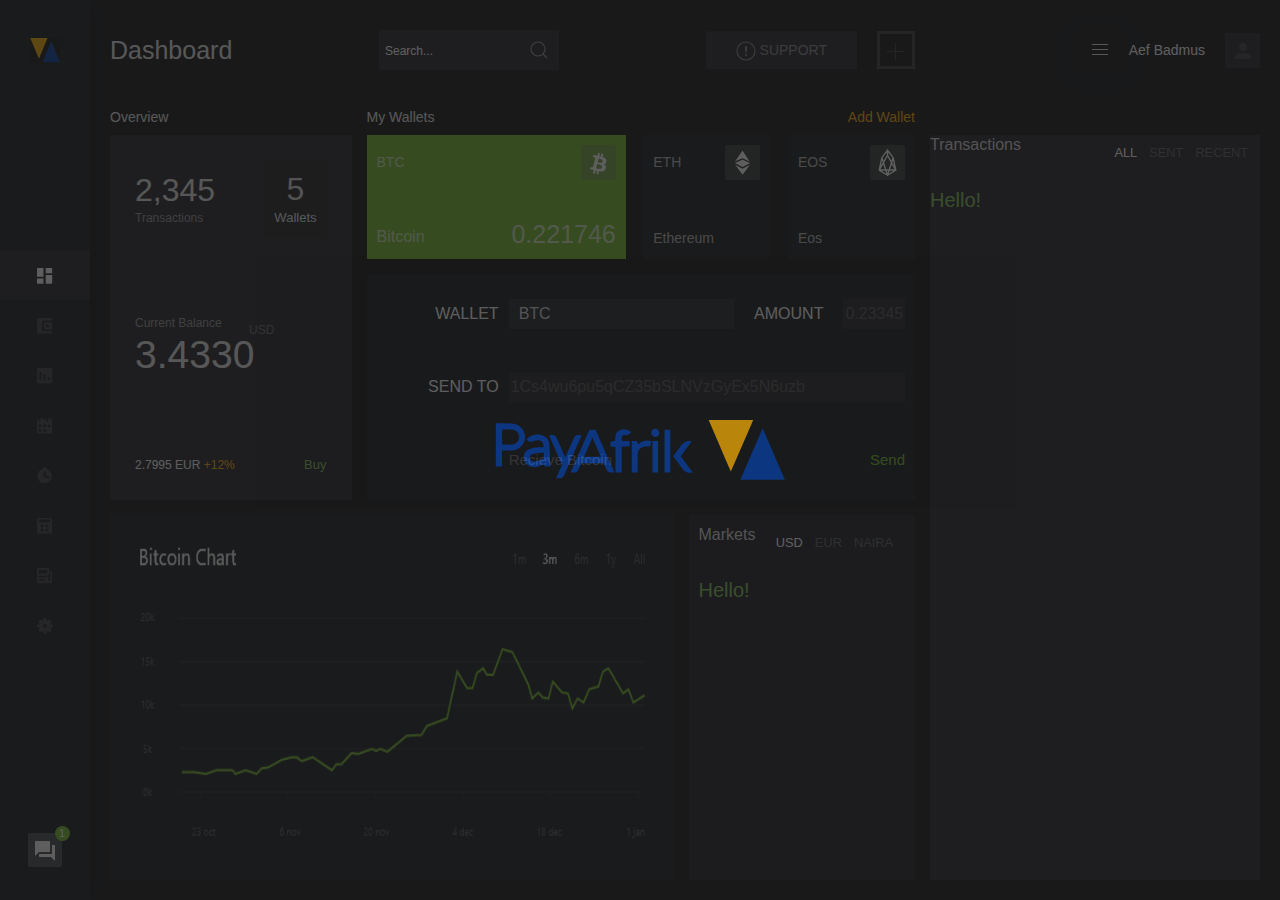
